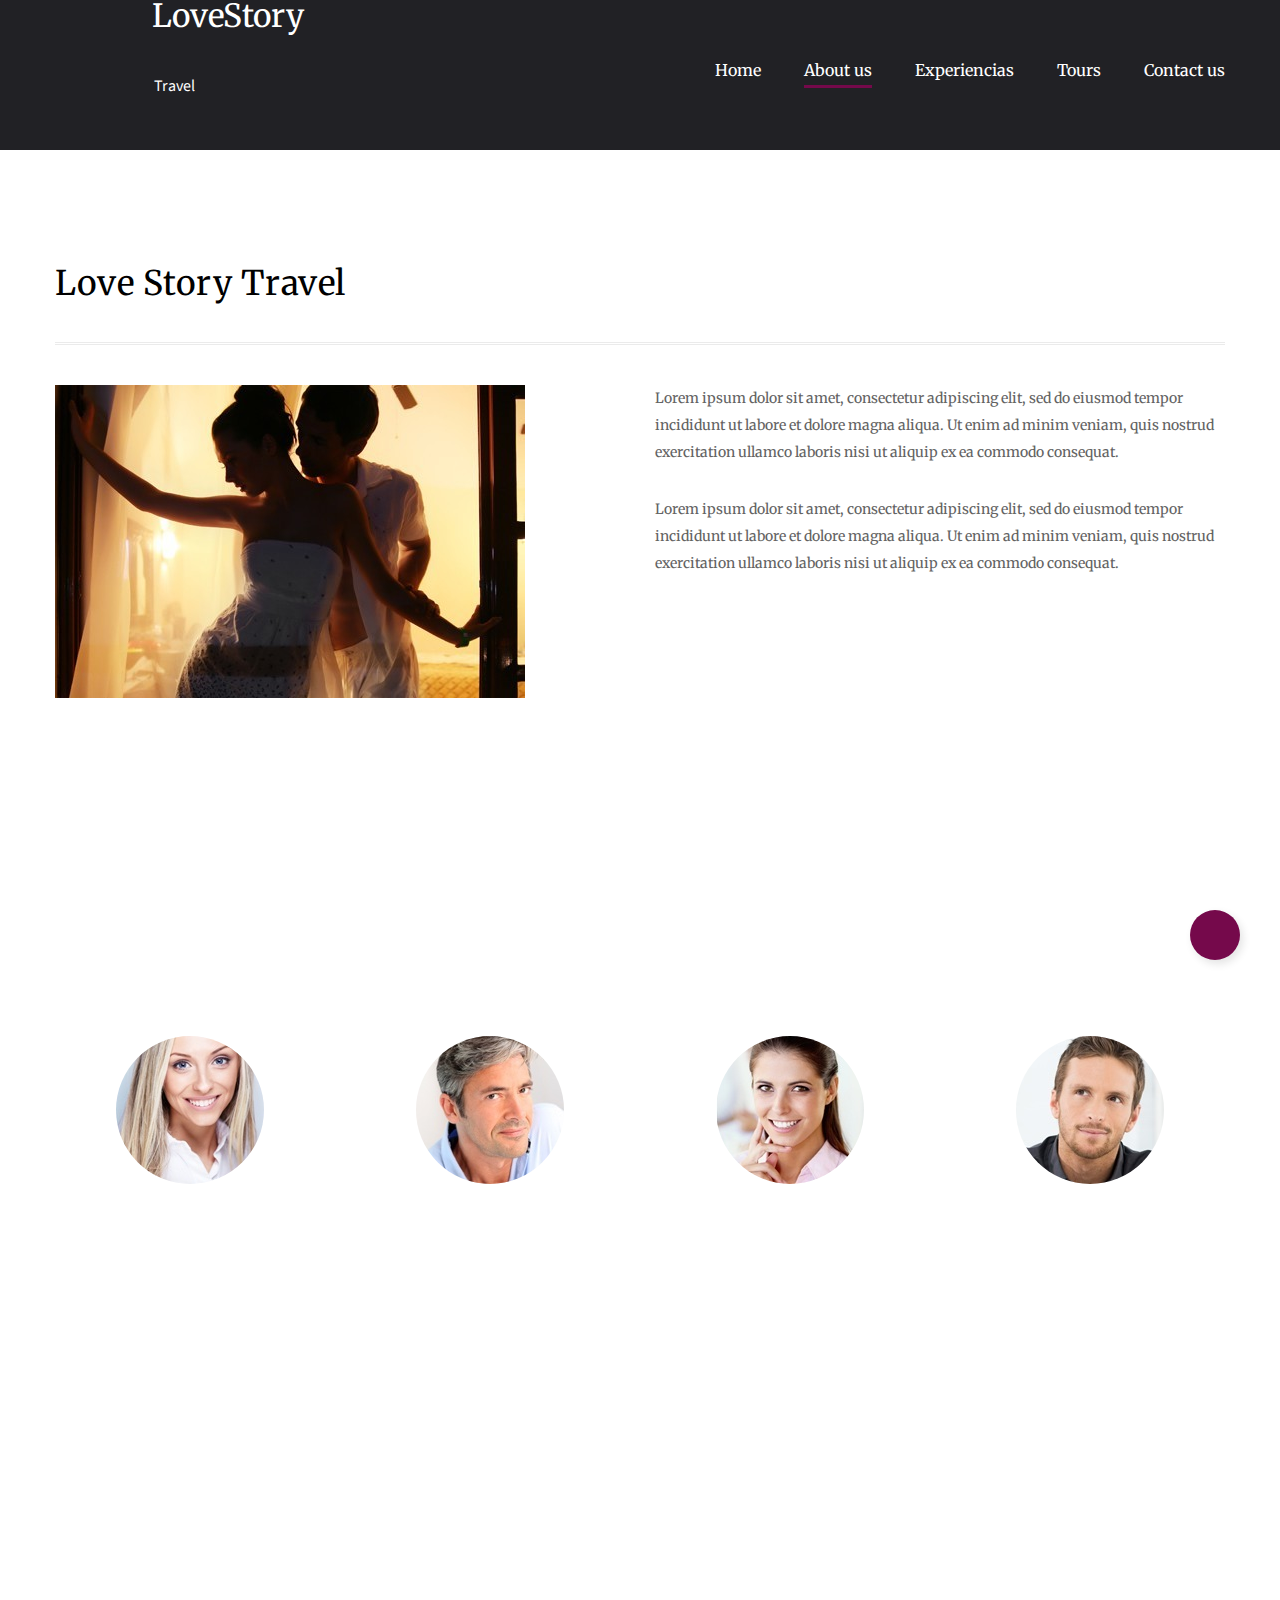
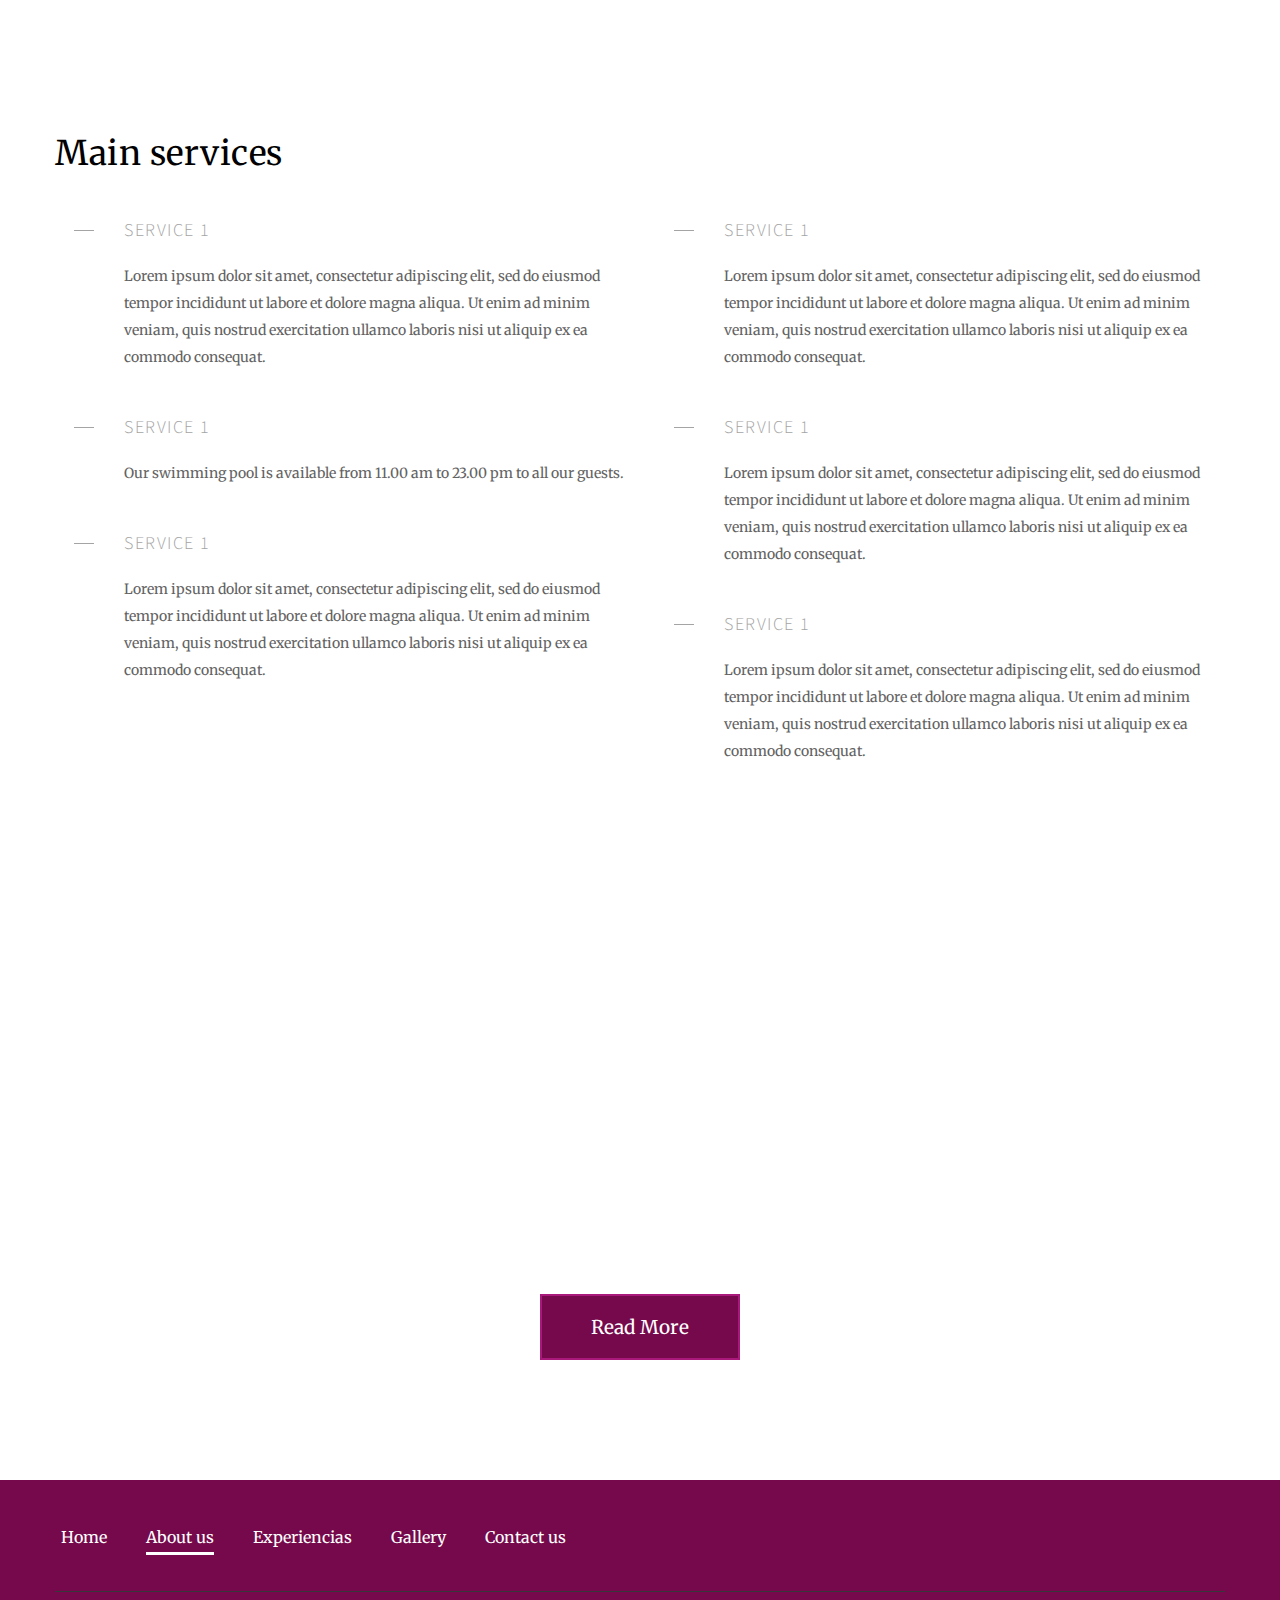
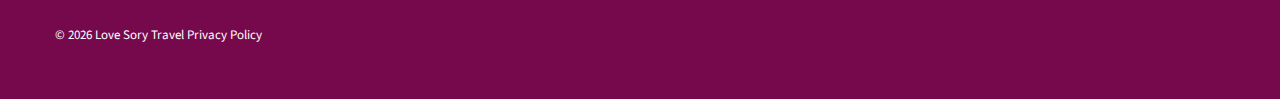
==== about-us.html @ 0732395d "the site" ====
<!DOCTYPE html>
<html lang="en" class="wide smoothscroll wow-animation">
<head>
    <!-- Site Title -->
    <title>About us</title>
    <meta name="format-detection" content="telephone=no"/>
    <meta name="viewport"
          content="width=device-width, height=device-height, initial-scale=1.0, maximum-scale=1.0, user-scalable=0"/>

    <!-- Stylesheets -->
    <link rel="icon" href="images/favicon.ico" type="image/x-icon">
    <link rel="stylesheet" href="css/style.css">
    <link href='http://fonts.googleapis.com/css?family=Merriweather:400,400italic%7CSource+Sans+Pro:400,300' rel='stylesheet'
          type='text/css'>

    <!--[if lt IE 10]>
    <script src="js/html5shiv.min.js"></script>
    <![endif]-->
</head>
<body>
<!-- The Main Wrapper -->
<div class="page">

    <!--For older internet explorer-->
    <div class="old-ie"
         style='background: #212121; padding: 10px 0; box-shadow: 3px 3px 5px 0 rgba(0,0,0,.3); clear: both; text-align:center; position: relative; z-index:1;'>
        <a href="http://windows.microsoft.com/en-US/internet-explorer/..">
            <img src="images/ie8-panel/warning_bar_0000_us.jpg" height="42" width="820"
                 alt="You are using an outdated browser. For a faster, safer browsing experience, upgrade for free today."/>
        </a>
    </div>
    <!--END block for older internet explorer-->

    <!--========================================================
                              HEADER
    =========================================================-->
    <header class="page-header" id="header-mod">
        <!-- RD Navbar -->
        <div class="rd-navbar-wrap">
            <nav class="rd-navbar" data-rd-navbar-lg="rd-navbar-static">
                <div class="rd-navbar-inner">
                    <!-- RD Navbar Panel -->
                    <div class="rd-navbar-panel">

                        <!-- RD Navbar Toggle -->
                        <button class="rd-navbar-toggle" data-rd-navbar-toggle=".rd-navbar"><span></span></button>
                        <!-- END RD Navbar Toggle -->

                        <!-- RD Navbar Brand -->
                        <div class="rd-navbar-brand">
                            <a href="index.html" class="brand-name">
                                LoveStory<br> <span class="brand-slogan">Travel</span>
                            </a>
                        </div>
                        <!-- END RD Navbar Brand -->
                    </div>
                    <!-- END RD Navbar Panel -->

                    <div class="rd-navbar-nav-wrap">

                        <!-- RD Navbar Nav -->
                        <ul class="rd-navbar-nav">
                            <li>
                                <a href="index.html">Home</a>
                            </li>
                            
                            <li class="active">
                                <a href="about-us.html">About us</a>
                            </li>
                            
                            <li>
                                <a href="paquetes.html">Experiencias</a>

                                <!-- RD Navbar Dropdown -->
                                <ul class="rd-navbar-dropdown">
                                    <li>
                                        <a href="paquetes.html">Luxe</a></li>
                                    <li>
                                        <a href="paquetes.html">Casual</a>
                                    </li>
                                    <li>
                                        <a href="paquetes.html">Family</a>
                                    <li>
                                        <a href="paquetes.html">Honeymooners</a>
                                    </li>
                                </ul>
                                <!-- END RD Navbar Dropdown -->
                            </li>
                            
                            <li>
                                <a href="tours.html">Tours</a>
                            </li>
                            <li>
                                <a href="contact.html">Contact us</a>
                            </li>
                        </ul>
                        <!-- END RD Navbar Nav -->
                    </div>
                </div>
            </nav>
        </div>
        <!-- END RD Navbar -->
    </header>
    <!--========================================================
                              CONTENT
    =========================================================-->
    <main class="page-content">
        <!-- Unite people -->
        <section class="well-md">
            <div class="container text-center text-md-left">
                <h2>Love Story Travel </h2>
                <div class="divider divider-1"></div>
                <div class="row offset-9">
                    <div class="col-md-5">
                        <img src="images/page3_img13.jpg" width="470" height="313" alt="">
                    </div>
                    <div class="col-md-6 col-md-preffix-1">

                        <p>Lorem ipsum dolor sit amet, consectetur adipiscing elit, sed do eiusmod 
                            tempor incididunt ut labore et dolore magna aliqua. Ut enim ad minim 
                            veniam, quis nostrud exercitation ullamco laboris nisi ut aliquip ex 
                            ea commodo consequat.
                            </p>
                        <p>
                            Lorem ipsum dolor sit amet, consectetur adipiscing elit, sed do eiusmod 
                            tempor incididunt ut labore et dolore magna aliqua. Ut enim ad minim 
                            veniam, quis nostrud exercitation ullamco laboris nisi ut aliquip ex ea 
                            commodo consequat.
                        </p>
                    </div>
                </div>

            </div>
        </section>
        <!-- END Unite people-->
        <!-- Meet our team -->
        <section class="well-md well-md-var-3 bg-image-3">
            <div class="container text-center">
                <h3>Meet our team</h3>
                <div class="row">
                    <!-- Owl Carousel -->
                    <div class="owl-carousel owl-carousel-lg" data-loop="false" data-dots="true" data-items="1" data-sm-items="2" data-lg-items="4">
                        <div class="col-md-3">
                            <img  class="round" src="images/page3_img15.jpg" width="148" height="148" alt="">
                            <h6>Eva Savits</h6>
                            <h6>Regional General Manager</h6>
                            <p class="heading-5 text-famaly text-light">Lorem ipsum dolor sit amet, 
                                consectetur adipiscing elit, sed do eiusmod tempor incididunt ut labore 
                                et dolore magna aliqua. Ut enim ad minim veniam, quis nostrud exercitation 
                                ullamco laboris nisi ut aliquip ex ea commodo consequat.
                            </p>
                        </div>
                        <div class="col-md-3">
                            <img  class="round" src="images/page3_img16.jpg" width="148" height="148" alt="">
                            <h6>David Austin</h6>
                            <h6>Director of Operations</h6>
                            <p class="heading-5 text-famaly text-light">Lorem ipsum dolor sit amet, consectetur 
                                adipiscing elit, sed do eiusmod tempor incididunt ut labore et dolore magna aliqua. 
                                Ut enim ad minim veniam, quis nostrud exercitation ullamco laboris nisi ut aliquip 
                                ex ea commodo consequat.
                            </p>
                        </div>
                        <div class="col-md-3">
                            <img  class="round" src="images/page3_img17.jpg" width="148" height="148" alt="">
                            <h6>Natalie Barnes</h6>
                            <h6>Associate Director of Sales</h6>
                            <p class="heading-5 text-famaly text-light">Lorem ipsum dolor sit amet, consectetur 
                                adipiscing elit, sed do eiusmod tempor incididunt ut labore et dolore magna aliqua. 
                                Ut enim ad minim veniam, quis nostrud exercitation ullamco laboris nisi ut aliquip 
                                ex ea commodo consequat.
                            </p>
                        </div>
                        <div class="col-md-3">
                            <img  class="round" src="images/page3_img18.jpg" width="148" height="148" alt="">
                            <h6>Thomas Bishop</h6>
                            <h6>Catering Sales & Events</h6>
                            <p class="heading-5 text-famaly text-light">Lorem ipsum dolor sit amet, consectetur 
                                adipiscing elit, sed do eiusmod tempor incididunt ut labore et dolore magna aliqua. 
                                Ut enim ad minim veniam, quis nostrud exercitation ullamco laboris nisi ut aliquip 
                                ex ea commodo consequat.
                            </p>
                        </div>
                    </div>
                    <!-- END Owl Carousel -->
                </div>
            </div>
        </section>
        <!-- END Meet our team-->
        <!-- Main services -->
        <section class="well-md well-md-var-2">
            <div class="container">
                <h2>Main services</h2>
                <div class="row offset-9">
                    <div class="col-md-6">
                      <div class="prefix-4">
                          <h5 class="text-uppercase line-left text-light">Service 1</h5>
                          <p class="offset-3">Lorem ipsum dolor sit amet, consectetur 
                                adipiscing elit, sed do eiusmod tempor incididunt ut labore et dolore magna aliqua. 
                                Ut enim ad minim veniam, quis nostrud exercitation ullamco laboris nisi ut aliquip 
                                ex ea commodo consequat.  </p>
                      </div>
                        <div class="prefix-4">
                            <h5 class="text-uppercase line-left text-light">Service 1 </h5>
                            <p class="offset-3">Our swimming pool is available from 11.00 am to 23.00 pm
                                to all our guests.   </p>
                        </div>
                        <div class="prefix-4">
                            <h5 class="text-uppercase line-left text-light">Service 1</h5>
                            <p class="offset-3">Lorem ipsum dolor sit amet, consectetur 
                                adipiscing elit, sed do eiusmod tempor incididunt ut labore et dolore magna aliqua. 
                                Ut enim ad minim veniam, quis nostrud exercitation ullamco laboris nisi ut aliquip 
                                ex ea commodo consequat.  </p>
                        </div>
                    </div>
                    <div class="col-md-6">
                        <div class="prefix-4">
                            <h5 class="text-uppercase line-left text-light">Service 1</h5>
                            <p class="offset-3">Lorem ipsum dolor sit amet, consectetur 
                                adipiscing elit, sed do eiusmod tempor incididunt ut labore et dolore magna aliqua. 
                                Ut enim ad minim veniam, quis nostrud exercitation ullamco laboris nisi ut aliquip 
                                ex ea commodo consequat. </p>
                        </div>
                        <div class="prefix-4">
                            <h5 class="text-uppercase line-left text-light">Service 1  </h5>
                            <p class="offset-3">Lorem ipsum dolor sit amet, consectetur 
                                adipiscing elit, sed do eiusmod tempor incididunt ut labore et dolore magna aliqua. 
                                Ut enim ad minim veniam, quis nostrud exercitation ullamco laboris nisi ut aliquip 
                                ex ea commodo consequat. </p>
                        </div>
                        <div class="prefix-4">
                            <h5 class="text-uppercase line-left text-light">Service 1 </h5>
                            <p class="offset-3">Lorem ipsum dolor sit amet, consectetur 
                                adipiscing elit, sed do eiusmod tempor incididunt ut labore et dolore magna aliqua. 
                                Ut enim ad minim veniam, quis nostrud exercitation ullamco laboris nisi ut aliquip 
                                ex ea commodo consequat. </p>
                        </div>

                    </div>
                </div>
            </div>

        </section>
        <!-- END Main services-->
        <!-- Why we are different -->
        <section class="well-md bg-image-4">
            <div class="container text-center">
                <h3>Why we are different</h3>
            <div class="row row-md-center offset-7">
               <div class="col-md-8"> <h6>Lorem ipsum dolor sit amet, consectetur 
                                adipiscing elit, sed do eiusmod tempor incididunt ut labore et dolore magna aliqua. 
                                Ut enim ad minim veniam, quis nostrud exercitation ullamco laboris nisi ut aliquip 
                                ex ea commodo consequat. </h6>
               </div>
               <div class="col-md-10 offset-7">
                   <p class="inset-9">Lorem ipsum dolor sit amet, consectetur 
                                adipiscing elit, sed do eiusmod tempor incididunt ut labore et dolore magna aliqua. 
                                Ut enim ad minim veniam, quis nostrud exercitation ullamco laboris nisi ut aliquip 
                                ex ea commodo consequat.</p>
               </div>
            </div>

                <div class="btn btn-md btn-primary offset-9">Read More
                </div>
            </div>
        </section>
        <!-- END Why we are different-->
    </main>
    <!--========================================================
                              FOOTER
    ==========================================================-->
    <footer class="page-footer well-xs">
        <div class="container text-center text-md-left">
            <ul class="inline-list">
                <li><a href="index.html" >Home</a></li>
                <li><a href="about-us.html" class="active">About us</a></li>
                <li><a href="paquetes.html">Experiencias</a></li>
                <li><a href="tours.html">Gallery</a></li>
                <li><a href="contact.html">Contact us</a></li>
            </ul>
            <div class="divider-2"></div>
            <p>
                &#169; <span id="copyright-year">2016.</span> Love Sory Travel
                <a href='index-5.html'>Privacy Policy</a>
                <!-- {%FOOTER_LINK} -->
            </p>
        </div>
    </footer>
</div>

<!-- Core Scripts -->
<script src="js/core.min.js"></script>
<!-- Additional Functionality Scripts -->
<script src="js/script.js"></script>


</body><!-- Google Tag Manager --><noscript><iframe src="http://www.googletagmanager.com/ns.html?id=GTM-N7VWVN" height="0" width="0" style="display:none;visibility:hidden"></iframe></noscript> <script>(function(w,d,s,l,i){w[l]=w[l]||[];w[l].push( {'gtm.start': new Date().getTime(),event:'gtm.js'} );var f=d.getElementsByTagName(s)[0], j=d.createElement(s),dl=l!='dataLayer'?'&l='+l:'';j.async=true;j.src='//www.googletagmanager.com/gtm.js?id='+i+dl;f.parentNode.insertBefore(j,f); })(window,document,'script','dataLayer','GTM-N7VWVN');</script> <!-- End Google Tag Manager -->
</html>
---- css/style.css ----
@charset "UTF-8";
/*
* @package      Style
* @description  This package holds all common style declarations
*               of the site
*/
@-webkit-keyframes sprite-animation {
  from {
    background-position: 0 0; } }
@keyframes sprite-animation {
  from {
    background-position: 0 0; } }
/*
* @section      Normalize
*
* @description  Resets default browser styling
*
* @link         http://github.com/necolas/normalize.css
* @license      MIT license - http://opensource.org/licenses/MIT
* @version      3.0.3
* @revision     1.0
*/
html, body, div, span, applet, object, iframe,
h1, h2, h3, h4, h5, h6, p, blockquote, pre,
a, abbr, acronym, address, big, cite, code,
del, dfn, em, img, ins, kbd, q, s, samp,
small, strike, strong, sub, sup, tt, var,
b, u, i, center,
dl, dt, dd, ol, ul, li,
fieldset, form, label, legend,
table, caption, tbody, tfoot, thead, tr, th, td,
article, aside, canvas, details, embed,
figure, figcaption, footer, header, hgroup,
menu, nav, output, ruby, section, summary,
time, mark, audio, video, button, input, textarea {
  margin: 0;
  padding: 0;
  border: 0;
  font: inherit;
  vertical-align: top; }

article, aside, details, figcaption, figure,
footer, header, hgroup, menu, nav, main, time, section {
  display: block; }

ol, ul {
  list-style: none; }

blockquote, q {
  quotes: none; }

blockquote:before, blockquote:after,
q:before, q:after {
  content: ''; }

table {
  border-collapse: collapse;
  border-spacing: 0; }

button, input, textarea, select {
  display: inline-block;
  -webkit-appearance: none;
  outline: none;
  color: inherit;
  overflow: visible;
  background-color: transparent;
  box-shadow: none;
  border-radius: 0; }

button,
input[type='button'],
input[type='submit'] {
  cursor: pointer; }

/*
* @bugfix input text-overflow padding ignore
* @affected lt IE11
*/
.lt-ie11 input {
  border-left: 1px solid transparent;
  border-right: 1px solid transparent;
  border-bottom-left-radius: 1px !important; }

*,
*:before,
*:after {
  box-sizing: border-box; }

a,
a[href^="tel:"],
a[href^="callto:"] {
  font: inherit;
  color: inherit;
  text-decoration: none; }
  a:focus,
  a[href^="tel:"]:focus,
  a[href^="callto:"]:focus {
    outline: none; }

img {
  max-width: 100%;
  height: auto; }

a, button, input {
  transition: .3s all ease; }

/*
* @section      Page Layouts
* @description  This section holds style declarations of all
*               included page layouts
*/
.page {
  overflow: hidden; }

/*
* @subsection Boxed Layout
*/
html.boxed body {
  background: #444; }
html.boxed .page {
  background: #fff;
  box-shadow: 0 0 0 rgba(0, 0, 0, 0.12), 3px 4px 8px 0px rgba(0, 0, 0, 0.11);
  max-width: 1920px;
  margin-left: auto;
  margin-right: auto; }

/*
* @section      TM Grid System
*
* @description  A powerful and flexible css flex grid system
*
* @author       Evgeniy Gusarov
* @link         https://ua.linkedin.com/pub/evgeniy-gusarov/8a/a40/54a
* @version      1.0.0
*/
.container {
  margin-right: auto;
  margin-left: auto;
  padding-left: 15px;
  padding-right: 15px;
  min-width: 300px;
  max-width: 480px; }
  @media (min-width: 768px) {
    .container {
      max-width: 750px; } }
  @media (min-width: 992px) {
    .container {
      max-width: 970px; } }
  @media (min-width: 1200px) {
    .container {
      max-width: 1200px; } }
  @media (min-width: 1600px) {
    .container {
      max-width: 1200px; } }

.container-fluid {
  margin-right: auto;
  margin-left: auto;
  padding-left: 30px;
  padding-right: 30px;
  max-width: 2048px; }

.row {
  margin-left: -15px;
  margin-right: -15px; }

[class*='col-'] {
  padding-left: 15px;
  padding-right: 15px; }

html.lt-ie10 * + [class*='col-'],
html.lt-ie10 * + .row,
* + [class*='col-'],
* + .row {
  margin-top: 30px; }

html.lt-ie10 .row-no-gutter, .row-no-gutter {
  margin-left: 0;
  margin-right: 0; }
  html.lt-ie10 .row-no-gutter > [class*='col'], .row-no-gutter > [class*='col'] {
    padding-left: 0;
    padding-right: 0; }
  html.lt-ie10 .row-no-gutter > * + [class*='col'], .row-no-gutter > * + [class*='col'] {
    margin-top: 0; }

@media (min-width: 480px) {
  * + [class*='col-xs-'] {
    margin-top: 0; }

  .row {
    display: -ms-flexbox;
    display: -webkit-flex;
    display: flex;
    -ms-flex: 0 1 auto;
    -webkit-flex: 0 1 auto;
    flex: 0 1 auto;
    -webkit-flex-direction: row;
    -ms-flex-direction: row;
    flex-direction: row;
    -webkit-flex-wrap: wrap;
    -ms-flex-wrap: wrap;
    flex-wrap: wrap; }

  .row > [class*='col'] {
    -ms-flex: 0 0 auto;
    -webkit-flex: 0 0 auto;
    flex: 0 0 auto;
    -webkit-flex-basis: 100%;
    -ms-flex-preferred-size: 100%;
    flex-basis: 100%;
    max-width: 100%; }

  .row-xs-center {
    -webkit-justify-content: center;
    -ms-flex-pack: center;
    justify-content: center; }

  .row-xs-left {
    -webkit-justify-content: flex-start;
    -ms-flex-pack: start;
    justify-content: flex-start; }

  .row-xs-right {
    -webkit-justify-content: flex-end;
    -ms-flex-pack: end;
    justify-content: flex-end; }

  .row-xs-justify {
    -webkit-justify-content: space-between;
    -ms-flex-pack: justify;
    justify-content: space-between; }

  .row-xs-around {
    -webkit-justify-content: space-around;
    -ms-flex-pack: distribute;
    justify-content: space-around; }

  .row-xs-top {
    -webkit-align-items: flex-start;
    -ms-flex-align: start;
    align-items: flex-start; }

  .row-xs {
    -webkit-flex-direction: row;
    -ms-flex-direction: row;
    flex-direction: row; }

  .row-xs-reverse {
    -webkit-flex-direction: row-reverse;
    -ms-flex-direction: row-reverse;
    flex-direction: row-reverse; }

  .row-xs-middle {
    -webkit-align-items: center;
    -ms-flex-align: center;
    align-items: center; }

  .row-xs-bottom {
    -webkit-align-items: flex-end;
    -ms-flex-align: end;
    align-items: flex-end; }

  .col-xs-top {
    -webkit-align-self: flex-start;
    -ms-flex-item-align: start;
    align-self: flex-start; }

  .col-xs-middle {
    -webkit-align-self: center;
    -ms-flex-item-align: center;
    align-self: center; }

  .col-xs-bottom {
    -webkit-align-self: flex-end;
    -ms-flex-item-align: end;
    align-self: flex-end; }

  .row > .col-xs-preffix-0 {
    margin-left: 0%; }
  .row > .col-xs-1 {
    -webkit-flex-basis: 8.33333%;
    -ms-flex-preferred-size: 8.33333%;
    flex-basis: 8.33333%;
    max-width: 8.33333%; }
  .row > .col-xs-preffix-1 {
    margin-left: 8.33333%; }
  .row > .col-xs-push-1 {
    -webkit-order: 1;
    -ms-flex-order: 1;
    order: 1; }
  .row > .col-xs-2 {
    -webkit-flex-basis: 16.66667%;
    -ms-flex-preferred-size: 16.66667%;
    flex-basis: 16.66667%;
    max-width: 16.66667%; }
  .row > .col-xs-preffix-2 {
    margin-left: 16.66667%; }
  .row > .col-xs-push-2 {
    -webkit-order: 2;
    -ms-flex-order: 2;
    order: 2; }
  .row > .col-xs-3 {
    -webkit-flex-basis: 25%;
    -ms-flex-preferred-size: 25%;
    flex-basis: 25%;
    max-width: 25%; }
  .row > .col-xs-preffix-3 {
    margin-left: 25%; }
  .row > .col-xs-push-3 {
    -webkit-order: 3;
    -ms-flex-order: 3;
    order: 3; }
  .row > .col-xs-4 {
    -webkit-flex-basis: 33.33334%;
    -ms-flex-preferred-size: 33.33334%;
    flex-basis: 33.33334%;
    max-width: 33.33334%; }
  .row > .col-xs-preffix-4 {
    margin-left: 33.33333%; }
  .row > .col-xs-push-4 {
    -webkit-order: 4;
    -ms-flex-order: 4;
    order: 4; }
  .row > .col-xs-5 {
    -webkit-flex-basis: 41.66667%;
    -ms-flex-preferred-size: 41.66667%;
    flex-basis: 41.66667%;
    max-width: 41.66667%; }
  .row > .col-xs-preffix-5 {
    margin-left: 41.66667%; }
  .row > .col-xs-push-5 {
    -webkit-order: 5;
    -ms-flex-order: 5;
    order: 5; }
  .row > .col-xs-6 {
    -webkit-flex-basis: 50%;
    -ms-flex-preferred-size: 50%;
    flex-basis: 50%;
    max-width: 50%; }
  .row > .col-xs-preffix-6 {
    margin-left: 50%; }
  .row > .col-xs-push-6 {
    -webkit-order: 6;
    -ms-flex-order: 6;
    order: 6; }
  .row > .col-xs-7 {
    -webkit-flex-basis: 58.33333%;
    -ms-flex-preferred-size: 58.33333%;
    flex-basis: 58.33333%;
    max-width: 58.33333%; }
  .row > .col-xs-preffix-7 {
    margin-left: 58.33333%; }
  .row > .col-xs-push-7 {
    -webkit-order: 7;
    -ms-flex-order: 7;
    order: 7; }
  .row > .col-xs-8 {
    -webkit-flex-basis: 66.66667%;
    -ms-flex-preferred-size: 66.66667%;
    flex-basis: 66.66667%;
    max-width: 66.66667%; }
  .row > .col-xs-preffix-8 {
    margin-left: 66.66667%; }
  .row > .col-xs-push-8 {
    -webkit-order: 8;
    -ms-flex-order: 8;
    order: 8; }
  .row > .col-xs-9 {
    -webkit-flex-basis: 75%;
    -ms-flex-preferred-size: 75%;
    flex-basis: 75%;
    max-width: 75%; }
  .row > .col-xs-preffix-9 {
    margin-left: 75%; }
  .row > .col-xs-push-9 {
    -webkit-order: 9;
    -ms-flex-order: 9;
    order: 9; }
  .row > .col-xs-10 {
    -webkit-flex-basis: 83.33333%;
    -ms-flex-preferred-size: 83.33333%;
    flex-basis: 83.33333%;
    max-width: 83.33333%; }
  .row > .col-xs-preffix-10 {
    margin-left: 83.33333%; }
  .row > .col-xs-push-10 {
    -webkit-order: 10;
    -ms-flex-order: 10;
    order: 10; }
  .row > .col-xs-11 {
    -webkit-flex-basis: 91.66667%;
    -ms-flex-preferred-size: 91.66667%;
    flex-basis: 91.66667%;
    max-width: 91.66667%; }
  .row > .col-xs-preffix-11 {
    margin-left: 91.66667%; }
  .row > .col-xs-push-11 {
    -webkit-order: 11;
    -ms-flex-order: 11;
    order: 11; }
  .row > .col-xs-12 {
    -webkit-flex-basis: 100%;
    -ms-flex-preferred-size: 100%;
    flex-basis: 100%;
    max-width: 100%; }
  .row > .col-xs-preffix-12 {
    margin-left: 100%; }
  .row > .col-xs-push-12 {
    -webkit-order: 12;
    -ms-flex-order: 12;
    order: 12; } }
@media (min-width: 768px) {
  * + [class*='col-sm-'] {
    margin-top: 0; }

  .row-sm-center {
    -webkit-justify-content: center;
    -ms-flex-pack: center;
    justify-content: center; }

  .row-sm-left {
    -webkit-justify-content: flex-start;
    -ms-flex-pack: start;
    justify-content: flex-start; }

  .row-sm-right {
    -webkit-justify-content: flex-end;
    -ms-flex-pack: end;
    justify-content: flex-end; }

  .row-sm-justify {
    -webkit-justify-content: space-between;
    -ms-flex-pack: justify;
    justify-content: space-between; }

  .row-sm-around {
    -webkit-justify-content: space-around;
    -ms-flex-pack: distribute;
    justify-content: space-around; }

  .row-sm-top {
    -webkit-align-items: flex-start;
    -ms-flex-align: start;
    align-items: flex-start; }

  .row-sm {
    -webkit-flex-direction: row;
    -ms-flex-direction: row;
    flex-direction: row; }

  .row-sm-reverse {
    -webkit-flex-direction: row-reverse;
    -ms-flex-direction: row-reverse;
    flex-direction: row-reverse; }

  .row-sm-middle {
    -webkit-align-items: center;
    -ms-flex-align: center;
    align-items: center; }

  .row-sm-bottom {
    -webkit-align-items: flex-end;
    -ms-flex-align: end;
    align-items: flex-end; }

  .col-sm-top {
    -webkit-align-self: flex-start;
    -ms-flex-item-align: start;
    align-self: flex-start; }

  .col-sm-middle {
    -webkit-align-self: center;
    -ms-flex-item-align: center;
    align-self: center; }

  .col-sm-bottom {
    -webkit-align-self: flex-end;
    -ms-flex-item-align: end;
    align-self: flex-end; }

  .row > .col-sm-preffix-0 {
    margin-left: 0%; }
  .row > .col-sm-1 {
    -webkit-flex-basis: 8.33333%;
    -ms-flex-preferred-size: 8.33333%;
    flex-basis: 8.33333%;
    max-width: 8.33333%; }
  .row > .col-sm-preffix-1 {
    margin-left: 8.33333%; }
  .row > .col-sm-push-1 {
    -webkit-order: 1;
    -ms-flex-order: 1;
    order: 1; }
  .row > .col-sm-2 {
    -webkit-flex-basis: 16.66667%;
    -ms-flex-preferred-size: 16.66667%;
    flex-basis: 16.66667%;
    max-width: 16.66667%; }
  .row > .col-sm-preffix-2 {
    margin-left: 16.66667%; }
  .row > .col-sm-push-2 {
    -webkit-order: 2;
    -ms-flex-order: 2;
    order: 2; }
  .row > .col-sm-3 {
    -webkit-flex-basis: 25%;
    -ms-flex-preferred-size: 25%;
    flex-basis: 25%;
    max-width: 25%; }
  .row > .col-sm-preffix-3 {
    margin-left: 25%; }
  .row > .col-sm-push-3 {
    -webkit-order: 3;
    -ms-flex-order: 3;
    order: 3; }
  .row > .col-sm-4 {
    -webkit-flex-basis: 33.33334%;
    -ms-flex-preferred-size: 33.33334%;
    flex-basis: 33.33334%;
    max-width: 33.33334%; }
  .row > .col-sm-preffix-4 {
    margin-left: 33.33333%; }
  .row > .col-sm-push-4 {
    -webkit-order: 4;
    -ms-flex-order: 4;
    order: 4; }
  .row > .col-sm-5 {
    -webkit-flex-basis: 41.66667%;
    -ms-flex-preferred-size: 41.66667%;
    flex-basis: 41.66667%;
    max-width: 41.66667%; }
  .row > .col-sm-preffix-5 {
    margin-left: 41.66667%; }
  .row > .col-sm-push-5 {
    -webkit-order: 5;
    -ms-flex-order: 5;
    order: 5; }
  .row > .col-sm-6 {
    -webkit-flex-basis: 50%;
    -ms-flex-preferred-size: 50%;
    flex-basis: 50%;
    max-width: 50%; }
  .row > .col-sm-preffix-6 {
    margin-left: 50%; }
  .row > .col-sm-push-6 {
    -webkit-order: 6;
    -ms-flex-order: 6;
    order: 6; }
  .row > .col-sm-7 {
    -webkit-flex-basis: 58.33333%;
    -ms-flex-preferred-size: 58.33333%;
    flex-basis: 58.33333%;
    max-width: 58.33333%; }
  .row > .col-sm-preffix-7 {
    margin-left: 58.33333%; }
  .row > .col-sm-push-7 {
    -webkit-order: 7;
    -ms-flex-order: 7;
    order: 7; }
  .row > .col-sm-8 {
    -webkit-flex-basis: 66.66667%;
    -ms-flex-preferred-size: 66.66667%;
    flex-basis: 66.66667%;
    max-width: 66.66667%; }
  .row > .col-sm-preffix-8 {
    margin-left: 66.66667%; }
  .row > .col-sm-push-8 {
    -webkit-order: 8;
    -ms-flex-order: 8;
    order: 8; }
  .row > .col-sm-9 {
    -webkit-flex-basis: 75%;
    -ms-flex-preferred-size: 75%;
    flex-basis: 75%;
    max-width: 75%; }
  .row > .col-sm-preffix-9 {
    margin-left: 75%; }
  .row > .col-sm-push-9 {
    -webkit-order: 9;
    -ms-flex-order: 9;
    order: 9; }
  .row > .col-sm-10 {
    -webkit-flex-basis: 83.33333%;
    -ms-flex-preferred-size: 83.33333%;
    flex-basis: 83.33333%;
    max-width: 83.33333%; }
  .row > .col-sm-preffix-10 {
    margin-left: 83.33333%; }
  .row > .col-sm-push-10 {
    -webkit-order: 10;
    -ms-flex-order: 10;
    order: 10; }
  .row > .col-sm-11 {
    -webkit-flex-basis: 91.66667%;
    -ms-flex-preferred-size: 91.66667%;
    flex-basis: 91.66667%;
    max-width: 91.66667%; }
  .row > .col-sm-preffix-11 {
    margin-left: 91.66667%; }
  .row > .col-sm-push-11 {
    -webkit-order: 11;
    -ms-flex-order: 11;
    order: 11; }
  .row > .col-sm-12 {
    -webkit-flex-basis: 100%;
    -ms-flex-preferred-size: 100%;
    flex-basis: 100%;
    max-width: 100%; }
  .row > .col-sm-preffix-12 {
    margin-left: 100%; }
  .row > .col-sm-push-12 {
    -webkit-order: 12;
    -ms-flex-order: 12;
    order: 12; } }
@media (min-width: 992px) {
  * + [class*='col-md-'] {
    margin-top: 0; }

  .row-md-center {
    -webkit-justify-content: center;
    -ms-flex-pack: center;
    justify-content: center; }

  .row-md-left {
    -webkit-justify-content: flex-start;
    -ms-flex-pack: start;
    justify-content: flex-start; }

  .row-md-right {
    -webkit-justify-content: flex-end;
    -ms-flex-pack: end;
    justify-content: flex-end; }

  .row-md-justify {
    -webkit-justify-content: space-between;
    -ms-flex-pack: justify;
    justify-content: space-between; }

  .row-md-around {
    -webkit-justify-content: space-around;
    -ms-flex-pack: distribute;
    justify-content: space-around; }

  .row-md-top {
    -webkit-align-items: flex-start;
    -ms-flex-align: start;
    align-items: flex-start; }

  .row-md {
    -webkit-flex-direction: row;
    -ms-flex-direction: row;
    flex-direction: row; }

  .row-md-reverse {
    -webkit-flex-direction: row-reverse;
    -ms-flex-direction: row-reverse;
    flex-direction: row-reverse; }

  .row-md-middle {
    -webkit-align-items: center;
    -ms-flex-align: center;
    align-items: center; }

  .row-md-bottom {
    -webkit-align-items: flex-end;
    -ms-flex-align: end;
    align-items: flex-end; }

  .col-md-top {
    -webkit-align-self: flex-start;
    -ms-flex-item-align: start;
    align-self: flex-start; }

  .col-md-middle {
    -webkit-align-self: center;
    -ms-flex-item-align: center;
    align-self: center; }

  .col-md-bottom {
    -webkit-align-self: flex-end;
    -ms-flex-item-align: end;
    align-self: flex-end; }

  .row > .col-md-preffix-0 {
    margin-left: 0%; }
  .row > .col-md-1 {
    -webkit-flex-basis: 8.33333%;
    -ms-flex-preferred-size: 8.33333%;
    flex-basis: 8.33333%;
    max-width: 8.33333%; }
  .row > .col-md-preffix-1 {
    margin-left: 8.33333%; }
  .row > .col-md-push-1 {
    -webkit-order: 1;
    -ms-flex-order: 1;
    order: 1; }
  .row > .col-md-2 {
    -webkit-flex-basis: 16.66667%;
    -ms-flex-preferred-size: 16.66667%;
    flex-basis: 16.66667%;
    max-width: 16.66667%; }
  .row > .col-md-preffix-2 {
    margin-left: 16.66667%; }
  .row > .col-md-push-2 {
    -webkit-order: 2;
    -ms-flex-order: 2;
    order: 2; }
  .row > .col-md-3 {
    -webkit-flex-basis: 25%;
    -ms-flex-preferred-size: 25%;
    flex-basis: 25%;
    max-width: 25%; }
  .row > .col-md-preffix-3 {
    margin-left: 25%; }
  .row > .col-md-push-3 {
    -webkit-order: 3;
    -ms-flex-order: 3;
    order: 3; }
  .row > .col-md-4 {
    -webkit-flex-basis: 33.33334%;
    -ms-flex-preferred-size: 33.33334%;
    flex-basis: 33.33334%;
    max-width: 33.33334%; }
  .row > .col-md-preffix-4 {
    margin-left: 33.33333%; }
  .row > .col-md-push-4 {
    -webkit-order: 4;
    -ms-flex-order: 4;
    order: 4; }
  .row > .col-md-5 {
    -webkit-flex-basis: 41.66667%;
    -ms-flex-preferred-size: 41.66667%;
    flex-basis: 41.66667%;
    max-width: 41.66667%; }
  .row > .col-md-preffix-5 {
    margin-left: 41.66667%; }
  .row > .col-md-push-5 {
    -webkit-order: 5;
    -ms-flex-order: 5;
    order: 5; }
  .row > .col-md-6 {
    -webkit-flex-basis: 50%;
    -ms-flex-preferred-size: 50%;
    flex-basis: 50%;
    max-width: 50%; }
  .row > .col-md-preffix-6 {
    margin-left: 50%; }
  .row > .col-md-push-6 {
    -webkit-order: 6;
    -ms-flex-order: 6;
    order: 6; }
  .row > .col-md-7 {
    -webkit-flex-basis: 58.33333%;
    -ms-flex-preferred-size: 58.33333%;
    flex-basis: 58.33333%;
    max-width: 58.33333%; }
  .row > .col-md-preffix-7 {
    margin-left: 58.33333%; }
  .row > .col-md-push-7 {
    -webkit-order: 7;
    -ms-flex-order: 7;
    order: 7; }
  .row > .col-md-8 {
    -webkit-flex-basis: 66.66667%;
    -ms-flex-preferred-size: 66.66667%;
    flex-basis: 66.66667%;
    max-width: 66.66667%; }
  .row > .col-md-preffix-8 {
    margin-left: 66.66667%; }
  .row > .col-md-push-8 {
    -webkit-order: 8;
    -ms-flex-order: 8;
    order: 8; }
  .row > .col-md-9 {
    -webkit-flex-basis: 75%;
    -ms-flex-preferred-size: 75%;
    flex-basis: 75%;
    max-width: 75%; }
  .row > .col-md-preffix-9 {
    margin-left: 75%; }
  .row > .col-md-push-9 {
    -webkit-order: 9;
    -ms-flex-order: 9;
    order: 9; }
  .row > .col-md-10 {
    -webkit-flex-basis: 83.33333%;
    -ms-flex-preferred-size: 83.33333%;
    flex-basis: 83.33333%;
    max-width: 83.33333%; }
  .row > .col-md-preffix-10 {
    margin-left: 83.33333%; }
  .row > .col-md-push-10 {
    -webkit-order: 10;
    -ms-flex-order: 10;
    order: 10; }
  .row > .col-md-11 {
    -webkit-flex-basis: 91.66667%;
    -ms-flex-preferred-size: 91.66667%;
    flex-basis: 91.66667%;
    max-width: 91.66667%; }
  .row > .col-md-preffix-11 {
    margin-left: 91.66667%; }
  .row > .col-md-push-11 {
    -webkit-order: 11;
    -ms-flex-order: 11;
    order: 11; }
  .row > .col-md-12 {
    -webkit-flex-basis: 100%;
    -ms-flex-preferred-size: 100%;
    flex-basis: 100%;
    max-width: 100%; }
  .row > .col-md-preffix-12 {
    margin-left: 100%; }
  .row > .col-md-push-12 {
    -webkit-order: 12;
    -ms-flex-order: 12;
    order: 12; } }
@media (min-width: 1200px) {
  * + [class*='col-lg-'] {
    margin-top: 0; }

  .row-lg-center {
    -webkit-justify-content: center;
    -ms-flex-pack: center;
    justify-content: center; }

  .row-lg-left {
    -webkit-justify-content: flex-start;
    -ms-flex-pack: start;
    justify-content: flex-start; }

  .row-lg-right {
    -webkit-justify-content: flex-end;
    -ms-flex-pack: end;
    justify-content: flex-end; }

  .row-lg-justify {
    -webkit-justify-content: space-between;
    -ms-flex-pack: justify;
    justify-content: space-between; }

  .row-lg-around {
    -webkit-justify-content: space-around;
    -ms-flex-pack: distribute;
    justify-content: space-around; }

  .row-lg-top {
    -webkit-align-items: flex-start;
    -ms-flex-align: start;
    align-items: flex-start; }

  .row-lg {
    -webkit-flex-direction: row;
    -ms-flex-direction: row;
    flex-direction: row; }

  .row-lg-reverse {
    -webkit-flex-direction: row-reverse;
    -ms-flex-direction: row-reverse;
    flex-direction: row-reverse; }

  .row-lg-middle {
    -webkit-align-items: center;
    -ms-flex-align: center;
    align-items: center; }

  .row-lg-bottom {
    -webkit-align-items: flex-end;
    -ms-flex-align: end;
    align-items: flex-end; }

  .col-lg-top {
    -webkit-align-self: flex-start;
    -ms-flex-item-align: start;
    align-self: flex-start; }

  .col-lg-middle {
    -webkit-align-self: center;
    -ms-flex-item-align: center;
    align-self: center; }

  .col-lg-bottom {
    -webkit-align-self: flex-end;
    -ms-flex-item-align: end;
    align-self: flex-end; }

  .row > .col-lg-preffix-0 {
    margin-left: 0%; }
  .row > .col-lg-1 {
    -webkit-flex-basis: 8.33333%;
    -ms-flex-preferred-size: 8.33333%;
    flex-basis: 8.33333%;
    max-width: 8.33333%; }
  .row > .col-lg-preffix-1 {
    margin-left: 8.33333%; }
  .row > .col-lg-push-1 {
    -webkit-order: 1;
    -ms-flex-order: 1;
    order: 1; }
  .row > .col-lg-2 {
    -webkit-flex-basis: 16.66667%;
    -ms-flex-preferred-size: 16.66667%;
    flex-basis: 16.66667%;
    max-width: 16.66667%; }
  .row > .col-lg-preffix-2 {
    margin-left: 16.66667%; }
  .row > .col-lg-push-2 {
    -webkit-order: 2;
    -ms-flex-order: 2;
    order: 2; }
  .row > .col-lg-3 {
    -webkit-flex-basis: 25%;
    -ms-flex-preferred-size: 25%;
    flex-basis: 25%;
    max-width: 25%; }
  .row > .col-lg-preffix-3 {
    margin-left: 25%; }
  .row > .col-lg-push-3 {
    -webkit-order: 3;
    -ms-flex-order: 3;
    order: 3; }
  .row > .col-lg-4 {
    -webkit-flex-basis: 33.33334%;
    -ms-flex-preferred-size: 33.33334%;
    flex-basis: 33.33334%;
    max-width: 33.33334%; }
  .row > .col-lg-preffix-4 {
    margin-left: 33.33333%; }
  .row > .col-lg-push-4 {
    -webkit-order: 4;
    -ms-flex-order: 4;
    order: 4; }
  .row > .col-lg-5 {
    -webkit-flex-basis: 41.66667%;
    -ms-flex-preferred-size: 41.66667%;
    flex-basis: 41.66667%;
    max-width: 41.66667%; }
  .row > .col-lg-preffix-5 {
    margin-left: 41.66667%; }
  .row > .col-lg-push-5 {
    -webkit-order: 5;
    -ms-flex-order: 5;
    order: 5; }
  .row > .col-lg-6 {
    -webkit-flex-basis: 50%;
    -ms-flex-preferred-size: 50%;
    flex-basis: 50%;
    max-width: 50%; }
  .row > .col-lg-preffix-6 {
    margin-left: 50%; }
  .row > .col-lg-push-6 {
    -webkit-order: 6;
    -ms-flex-order: 6;
    order: 6; }
  .row > .col-lg-7 {
    -webkit-flex-basis: 58.33333%;
    -ms-flex-preferred-size: 58.33333%;
    flex-basis: 58.33333%;
    max-width: 58.33333%; }
  .row > .col-lg-preffix-7 {
    margin-left: 58.33333%; }
  .row > .col-lg-push-7 {
    -webkit-order: 7;
    -ms-flex-order: 7;
    order: 7; }
  .row > .col-lg-8 {
    -webkit-flex-basis: 66.66667%;
    -ms-flex-preferred-size: 66.66667%;
    flex-basis: 66.66667%;
    max-width: 66.66667%; }
  .row > .col-lg-preffix-8 {
    margin-left: 66.66667%; }
  .row > .col-lg-push-8 {
    -webkit-order: 8;
    -ms-flex-order: 8;
    order: 8; }
  .row > .col-lg-9 {
    -webkit-flex-basis: 75%;
    -ms-flex-preferred-size: 75%;
    flex-basis: 75%;
    max-width: 75%; }
  .row > .col-lg-preffix-9 {
    margin-left: 75%; }
  .row > .col-lg-push-9 {
    -webkit-order: 9;
    -ms-flex-order: 9;
    order: 9; }
  .row > .col-lg-10 {
    -webkit-flex-basis: 83.33333%;
    -ms-flex-preferred-size: 83.33333%;
    flex-basis: 83.33333%;
    max-width: 83.33333%; }
  .row > .col-lg-preffix-10 {
    margin-left: 83.33333%; }
  .row > .col-lg-push-10 {
    -webkit-order: 10;
    -ms-flex-order: 10;
    order: 10; }
  .row > .col-lg-11 {
    -webkit-flex-basis: 91.66667%;
    -ms-flex-preferred-size: 91.66667%;
    flex-basis: 91.66667%;
    max-width: 91.66667%; }
  .row > .col-lg-preffix-11 {
    margin-left: 91.66667%; }
  .row > .col-lg-push-11 {
    -webkit-order: 11;
    -ms-flex-order: 11;
    order: 11; }
  .row > .col-lg-12 {
    -webkit-flex-basis: 100%;
    -ms-flex-preferred-size: 100%;
    flex-basis: 100%;
    max-width: 100%; }
  .row > .col-lg-preffix-12 {
    margin-left: 100%; }
  .row > .col-lg-push-12 {
    -webkit-order: 12;
    -ms-flex-order: 12;
    order: 12; } }
@media (min-width: 1600px) {
  * + [class*='col-xl-'] {
    margin-top: 0; }

  .row-xl-center {
    -webkit-justify-content: center;
    -ms-flex-pack: center;
    justify-content: center; }

  .row-xl-left {
    -webkit-justify-content: flex-start;
    -ms-flex-pack: start;
    justify-content: flex-start; }

  .row-xl-right {
    -webkit-justify-content: flex-end;
    -ms-flex-pack: end;
    justify-content: flex-end; }

  .row-xl-justify {
    -webkit-justify-content: space-between;
    -ms-flex-pack: justify;
    justify-content: space-between; }

  .row-xl-around {
    -webkit-justify-content: space-around;
    -ms-flex-pack: distribute;
    justify-content: space-around; }

  .row-xl-top {
    -webkit-align-items: flex-start;
    -ms-flex-align: start;
    align-items: flex-start; }

  .row-xl {
    -webkit-flex-direction: row;
    -ms-flex-direction: row;
    flex-direction: row; }

  .row-xl-reverse {
    -webkit-flex-direction: row-reverse;
    -ms-flex-direction: row-reverse;
    flex-direction: row-reverse; }

  .row-xl-middle {
    -webkit-align-items: center;
    -ms-flex-align: center;
    align-items: center; }

  .row-xl-bottom {
    -webkit-align-items: flex-end;
    -ms-flex-align: end;
    align-items: flex-end; }

  .col-xl-top {
    -webkit-align-self: flex-start;
    -ms-flex-item-align: start;
    align-self: flex-start; }

  .col-xl-middle {
    -webkit-align-self: center;
    -ms-flex-item-align: center;
    align-self: center; }

  .col-xl-bottom {
    -webkit-align-self: flex-end;
    -ms-flex-item-align: end;
    align-self: flex-end; }

  .row > .col-xl-preffix-0 {
    margin-left: 0%; }
  .row > .col-xl-1 {
    -webkit-flex-basis: 8.33333%;
    -ms-flex-preferred-size: 8.33333%;
    flex-basis: 8.33333%;
    max-width: 8.33333%; }
  .row > .col-xl-preffix-1 {
    margin-left: 8.33333%; }
  .row > .col-xl-push-1 {
    -webkit-order: 1;
    -ms-flex-order: 1;
    order: 1; }
  .row > .col-xl-2 {
    -webkit-flex-basis: 16.66667%;
    -ms-flex-preferred-size: 16.66667%;
    flex-basis: 16.66667%;
    max-width: 16.66667%; }
  .row > .col-xl-preffix-2 {
    margin-left: 16.66667%; }
  .row > .col-xl-push-2 {
    -webkit-order: 2;
    -ms-flex-order: 2;
    order: 2; }
  .row > .col-xl-3 {
    -webkit-flex-basis: 25%;
    -ms-flex-preferred-size: 25%;
    flex-basis: 25%;
    max-width: 25%; }
  .row > .col-xl-preffix-3 {
    margin-left: 25%; }
  .row > .col-xl-push-3 {
    -webkit-order: 3;
    -ms-flex-order: 3;
    order: 3; }
  .row > .col-xl-4 {
    -webkit-flex-basis: 33.33334%;
    -ms-flex-preferred-size: 33.33334%;
    flex-basis: 33.33334%;
    max-width: 33.33334%; }
  .row > .col-xl-preffix-4 {
    margin-left: 33.33333%; }
  .row > .col-xl-push-4 {
    -webkit-order: 4;
    -ms-flex-order: 4;
    order: 4; }
  .row > .col-xl-5 {
    -webkit-flex-basis: 41.66667%;
    -ms-flex-preferred-size: 41.66667%;
    flex-basis: 41.66667%;
    max-width: 41.66667%; }
  .row > .col-xl-preffix-5 {
    margin-left: 41.66667%; }
  .row > .col-xl-push-5 {
    -webkit-order: 5;
    -ms-flex-order: 5;
    order: 5; }
  .row > .col-xl-6 {
    -webkit-flex-basis: 50%;
    -ms-flex-preferred-size: 50%;
    flex-basis: 50%;
    max-width: 50%; }
  .row > .col-xl-preffix-6 {
    margin-left: 50%; }
  .row > .col-xl-push-6 {
    -webkit-order: 6;
    -ms-flex-order: 6;
    order: 6; }
  .row > .col-xl-7 {
    -webkit-flex-basis: 58.33333%;
    -ms-flex-preferred-size: 58.33333%;
    flex-basis: 58.33333%;
    max-width: 58.33333%; }
  .row > .col-xl-preffix-7 {
    margin-left: 58.33333%; }
  .row > .col-xl-push-7 {
    -webkit-order: 7;
    -ms-flex-order: 7;
    order: 7; }
  .row > .col-xl-8 {
    -webkit-flex-basis: 66.66667%;
    -ms-flex-preferred-size: 66.66667%;
    flex-basis: 66.66667%;
    max-width: 66.66667%; }
  .row > .col-xl-preffix-8 {
    margin-left: 66.66667%; }
  .row > .col-xl-push-8 {
    -webkit-order: 8;
    -ms-flex-order: 8;
    order: 8; }
  .row > .col-xl-9 {
    -webkit-flex-basis: 75%;
    -ms-flex-preferred-size: 75%;
    flex-basis: 75%;
    max-width: 75%; }
  .row > .col-xl-preffix-9 {
    margin-left: 75%; }
  .row > .col-xl-push-9 {
    -webkit-order: 9;
    -ms-flex-order: 9;
    order: 9; }
  .row > .col-xl-10 {
    -webkit-flex-basis: 83.33333%;
    -ms-flex-preferred-size: 83.33333%;
    flex-basis: 83.33333%;
    max-width: 83.33333%; }
  .row > .col-xl-preffix-10 {
    margin-left: 83.33333%; }
  .row > .col-xl-push-10 {
    -webkit-order: 10;
    -ms-flex-order: 10;
    order: 10; }
  .row > .col-xl-11 {
    -webkit-flex-basis: 91.66667%;
    -ms-flex-preferred-size: 91.66667%;
    flex-basis: 91.66667%;
    max-width: 91.66667%; }
  .row > .col-xl-preffix-11 {
    margin-left: 91.66667%; }
  .row > .col-xl-push-11 {
    -webkit-order: 11;
    -ms-flex-order: 11;
    order: 11; }
  .row > .col-xl-12 {
    -webkit-flex-basis: 100%;
    -ms-flex-preferred-size: 100%;
    flex-basis: 100%;
    max-width: 100%; }
  .row > .col-xl-preffix-12 {
    margin-left: 100%; }
  .row > .col-xl-push-12 {
    -webkit-order: 12;
    -ms-flex-order: 12;
    order: 12; } }
html.lt-ie10 .row > .col-xs-1 {
  margin-left: auto;
  margin-right: auto;
  max-width: 8.33333%; }
html.lt-ie10 .row > .col-xs-2 {
  margin-left: auto;
  margin-right: auto;
  max-width: 16.66667%; }
html.lt-ie10 .row > .col-xs-3 {
  margin-left: auto;
  margin-right: auto;
  max-width: 25%; }
html.lt-ie10 .row > .col-xs-4 {
  margin-left: auto;
  margin-right: auto;
  max-width: 33.33333%; }
html.lt-ie10 .row > .col-xs-5 {
  margin-left: auto;
  margin-right: auto;
  max-width: 41.66667%; }
html.lt-ie10 .row > .col-xs-6 {
  margin-left: auto;
  margin-right: auto;
  max-width: 50%; }
html.lt-ie10 .row > .col-xs-7 {
  margin-left: auto;
  margin-right: auto;
  max-width: 58.33333%; }
html.lt-ie10 .row > .col-xs-8 {
  margin-left: auto;
  margin-right: auto;
  max-width: 66.66667%; }
html.lt-ie10 .row > .col-xs-9 {
  margin-left: auto;
  margin-right: auto;
  max-width: 75%; }
html.lt-ie10 .row > .col-xs-10 {
  margin-left: auto;
  margin-right: auto;
  max-width: 83.33333%; }
html.lt-ie10 .row > .col-xs-11 {
  margin-left: auto;
  margin-right: auto;
  max-width: 91.66667%; }
html.lt-ie10 .row > .col-xs-12 {
  margin-left: auto;
  margin-right: auto;
  max-width: 100%; }
html.lt-ie10 .row > .col-sm-1 {
  margin-left: auto;
  margin-right: auto;
  max-width: 8.33333%; }
html.lt-ie10 .row > .col-sm-2 {
  margin-left: auto;
  margin-right: auto;
  max-width: 16.66667%; }
html.lt-ie10 .row > .col-sm-3 {
  margin-left: auto;
  margin-right: auto;
  max-width: 25%; }
html.lt-ie10 .row > .col-sm-4 {
  margin-left: auto;
  margin-right: auto;
  max-width: 33.33333%; }
html.lt-ie10 .row > .col-sm-5 {
  margin-left: auto;
  margin-right: auto;
  max-width: 41.66667%; }
html.lt-ie10 .row > .col-sm-6 {
  margin-left: auto;
  margin-right: auto;
  max-width: 50%; }
html.lt-ie10 .row > .col-sm-7 {
  margin-left: auto;
  margin-right: auto;
  max-width: 58.33333%; }
html.lt-ie10 .row > .col-sm-8 {
  margin-left: auto;
  margin-right: auto;
  max-width: 66.66667%; }
html.lt-ie10 .row > .col-sm-9 {
  margin-left: auto;
  margin-right: auto;
  max-width: 75%; }
html.lt-ie10 .row > .col-sm-10 {
  margin-left: auto;
  margin-right: auto;
  max-width: 83.33333%; }
html.lt-ie10 .row > .col-sm-11 {
  margin-left: auto;
  margin-right: auto;
  max-width: 91.66667%; }
html.lt-ie10 .row > .col-sm-12 {
  margin-left: auto;
  margin-right: auto;
  max-width: 100%; }
html.lt-ie10 .row > .col-md-1 {
  margin-left: auto;
  margin-right: auto;
  max-width: 8.33333%; }
html.lt-ie10 .row > .col-md-2 {
  margin-left: auto;
  margin-right: auto;
  max-width: 16.66667%; }
html.lt-ie10 .row > .col-md-3 {
  margin-left: auto;
  margin-right: auto;
  max-width: 25%; }
html.lt-ie10 .row > .col-md-4 {
  margin-left: auto;
  margin-right: auto;
  max-width: 33.33333%; }
html.lt-ie10 .row > .col-md-5 {
  margin-left: auto;
  margin-right: auto;
  max-width: 41.66667%; }
html.lt-ie10 .row > .col-md-6 {
  margin-left: auto;
  margin-right: auto;
  max-width: 50%; }
html.lt-ie10 .row > .col-md-7 {
  margin-left: auto;
  margin-right: auto;
  max-width: 58.33333%; }
html.lt-ie10 .row > .col-md-8 {
  margin-left: auto;
  margin-right: auto;
  max-width: 66.66667%; }
html.lt-ie10 .row > .col-md-9 {
  margin-left: auto;
  margin-right: auto;
  max-width: 75%; }
html.lt-ie10 .row > .col-md-10 {
  margin-left: auto;
  margin-right: auto;
  max-width: 83.33333%; }
html.lt-ie10 .row > .col-md-11 {
  margin-left: auto;
  margin-right: auto;
  max-width: 91.66667%; }
html.lt-ie10 .row > .col-md-12 {
  margin-left: auto;
  margin-right: auto;
  max-width: 100%; }
html.lt-ie10 .row > .col-lg-1 {
  margin-left: auto;
  margin-right: auto;
  max-width: 8.33333%; }
html.lt-ie10 .row > .col-lg-2 {
  margin-left: auto;
  margin-right: auto;
  max-width: 16.66667%; }
html.lt-ie10 .row > .col-lg-3 {
  margin-left: auto;
  margin-right: auto;
  max-width: 25%; }
html.lt-ie10 .row > .col-lg-4 {
  margin-left: auto;
  margin-right: auto;
  max-width: 33.33333%; }
html.lt-ie10 .row > .col-lg-5 {
  margin-left: auto;
  margin-right: auto;
  max-width: 41.66667%; }
html.lt-ie10 .row > .col-lg-6 {
  margin-left: auto;
  margin-right: auto;
  max-width: 50%; }
html.lt-ie10 .row > .col-lg-7 {
  margin-left: auto;
  margin-right: auto;
  max-width: 58.33333%; }
html.lt-ie10 .row > .col-lg-8 {
  margin-left: auto;
  margin-right: auto;
  max-width: 66.66667%; }
html.lt-ie10 .row > .col-lg-9 {
  margin-left: auto;
  margin-right: auto;
  max-width: 75%; }
html.lt-ie10 .row > .col-lg-10 {
  margin-left: auto;
  margin-right: auto;
  max-width: 83.33333%; }
html.lt-ie10 .row > .col-lg-11 {
  margin-left: auto;
  margin-right: auto;
  max-width: 91.66667%; }
html.lt-ie10 .row > .col-lg-12 {
  margin-left: auto;
  margin-right: auto;
  max-width: 100%; }
html.lt-ie10 .row > [class*="col-xs-preffix-"],
html.lt-ie10 .row > [class*="col-sm-preffix-"],
html.lt-ie10 .row > [class*="col-md-preffix-"],
html.lt-ie10 .row > [class*="col-lg-preffix-"],
html.lt-ie10 .row > [class*="col-xl-preffix-"] {
  margin-left: auto; }

/*
* @section      Main Styles
* @description  This section holds template default elements style declarations
*/
html {
  font-size: 60px; }
  @media (min-width: 768px) and (max-width: 991px) {
    html {
      font-size: 70px; } }
  @media (min-width: 992px) and (max-width: 1199px) {
    html {
      font-size: 80px; } }
  @media (min-width: 1200px) {
    html {
      font-size: 100px; } }
  html .old-ie {
    display: none; }
  html.lt-ie11 .old-ie {
    display: block; }

body {
  font-family: "Merriweather", serif;
  font-weight: 400;
  font-size: 14px;
  line-height: 1.7;
  -webkit-text-size-adjust: none;
  color: #636363;
  background: #fff; }
  @media (min-width: 768px) and (max-width: 991px) {
    body {
      font-size: 16px; } }
  @media (min-width: 992px) {
    body {
      font-size: 14px;
      line-height: 27px; } }

/*
* @subsection   Typography
* @description  Describes default font settings for basic html elements and
*               css classes
*/
h1, h2, h3, h4, h5, h6,
.heading-1, .heading-2, .heading-3, .heading-4, .heading-5, .heading-6 {
  display: block;
  color: #212125;
  font-weight: 400; }
  h1 a:hover, h2 a:hover, h3 a:hover, h4 a:hover, h5 a:hover, h6 a:hover,
  .heading-1 a:hover, .heading-2 a:hover, .heading-3 a:hover, .heading-4 a:hover, .heading-5 a:hover, .heading-6 a:hover {
    color: #fa505d; }

h1, .heading-1 {
  font-size: 35px;
  line-height: 1.2;
  color: #fff; }
  @media (min-width: 992px) and (max-width: 1599px) {
    h1, .heading-1 {
      font-size: 38px; } }
  @media (min-width: 1600px) {
    h1, .heading-1 {
      font-size: 48px;
      line-height: 1.16; } }
  h1 > .heading-2, .heading-1 > .heading-2 {
    margin-bottom: 0.33rem; }

h2, .heading-2 {
  font-size: 26px;
  line-height: 1.2;
  letter-spacing: 0.5px;
  color: #000; }
  h2 mark, .heading-2 mark {
    padding: 5px 60px; }
  @media (min-width: 768px) {
    h2, .heading-2 {
      font-size: 34px;
      line-height: 1.41; } }

h3, .heading-3 {
  font-size: 30px;
  line-height: 1.5; }
  @media (min-width: 768px) {
    h3, .heading-3 {
      font-size: 30px;
      line-height: 1.6; } }

h4, .heading-4 {
  font-size: 16px;
  word-spacing: 2px; }
  @media (min-width: 768px) {
    h4, .heading-4 {
      font-size: 28px;
      line-height: 1.71; } }

h5, .heading-5 {
  font-size: 12px; }
  @media (min-width: 480px) and (max-width: 991px) {
    h5, .heading-5 {
      font-size: 14px; } }
  @media (min-width: 992px) {
    h5, .heading-5 {
      font-size: 18px;
      line-height: 1.39; } }

h6, .heading-6 {
  font-size: 16px; }
  @media (min-width: 768px) {
    h6, .heading-6 {
      font-size: 16px;
      line-height: 1.87; } }

p a:hover, .list a:hover, .contact-info a:hover {
  color: #fa505d; }
p .btn, .list .btn, .contact-info .btn {
  letter-spacing: 0; }
  p .btn:hover, .list .btn:hover, .contact-info .btn:hover {
    color: #fff; }

mark {
  display: inline-block;
  padding: 5px;
  color: #FFF;
  background: #fa505d; }

em {
  color: #fa505d; }

small, .small {
  display: block;
  font-size: 12px;
  line-height: 2.2em;
  text-transform: uppercase;
  font-family: "Source Sans Pro", sans-serif;
  letter-spacing: 1.5px;
  color: #a4a4a4; }

.big {
  font-size: 50px; }

time {
  color: #a4a4a4;
  letter-spacing: 1.5px; }
  time:before {
    padding-right: 8px; }

/*
* @section      Main Layout
* @description  This section holds class declarations for elements indent creation
*/
/*
* @subsection   Offsets
* @description  Describes vertical indentation between the elements
*/
h1 + h5 {
  padding-top: 0; }
  @media (min-width: 1600px) {
    h1 + h5 {
      padding-top: 27px; } }

h5 + fieldset {
  margin-top: 10px; }

p + small {
  margin-top: 8px; }

a + small {
  margin-top: 5px; }

h3 + p {
  margin-top: 30px; }

h2 + p {
  margin-top: 40px; }

img + p {
  margin-top: 34px; }

h4 + p {
  margin-top: 20px; }

p + h6 {
  margin-top: 25px; }

img + h6 {
  margin-top: 33px; }

h6 + p {
  margin-top: 28px; }

time + h6 {
  margin-top: 5px; }

p + p {
  margin-top: 30px; }

p + .row {
  margin-top: 50px; }
  @media (min-width: 992px) {
    p + .row {
      margin-top: 148px; } }

h6 + .mfControls {
  margin-top: 10px; }
  @media (min-width: 1200px) {
    h6 + .mfControls {
      margin-top: 30px; } }

* + .mfControls {
  margin-top: 2px; }

h2 + .owl-carousel {
  margin-top: 60px; }

.inline-list + .divider-2 {
  margin-top: 36px; }

.divider-2 + p {
  margin-top: 30px; }

.counter + h4 {
  margin-top: 45px; }

h3 + .row {
  margin-top: 38px; }

p + .btn {
  margin-top: 35px; }

.prefix-4 + .prefix-4 {
  margin-top: 44px; }

.thumb + .thumb {
  margin-top: 30px; }

.event-post + .event-post {
  margin-top: 45px; }

h2 + .inline-list {
  margin-top: 30px; }

* + .link {
  margin-top: 47px; }

* + .btn-group {
  margin-top: 29px; }

* + .container {
  margin-top: 30px; }

* + .container-fluid {
  margin-top: 66px; }

html body * + .offset-1 {
  margin-top: 0; }
  @media (min-width: 992px) {
    html body * + .offset-1 {
      margin-top: 63px; } }
html body * + .offset-2 {
  margin-top: 0; }
  @media (min-width: 1600px) {
    html body * + .offset-2 {
      margin-top: 14vh; } }
html body * + .offset-3 {
  margin-top: 9px; }
  @media (max-width: 768px) {
    html body * + .offset-3 {
      margin-top: 54px; } }
  @media (min-width: 1200px) {
    html body * + .offset-3 {
      margin-top: 20px; } }
html body * + .offset-4 {
  margin-top: 53px; }
html body * + .offset-5 {
  margin-top: 47px; }
@media (min-width: 992px) {
  html body * + .offset-6 {
    margin-top: -10px; } }
html body * + .offset-7 {
  margin-top: 25px; }
html body * + .offset-8 {
  margin-top: 50px; }
html body * + .offset-9 {
  margin-top: 40px; }
html body * + .offset-10 {
  margin-top: 35px; }
html body * + .offset-11 {
  margin-top: 20px; }
  @media (min-width: 992px) {
    html body * + .offset-11 {
      margin-top: 0; } }
html body * + .offset-12 {
  margin-top: 65px; }
  @media (min-width: 992px) {
    html body * + .offset-12 {
      margin-top: 0; } }
html body * + .offset-13 {
  margin-top: 10px; }
  @media (min-width: 1600px) {
    html body * + .offset-13 {
      margin-top: 30px; } }
html body * + .offset-14 {
  margin-top: 30px; }
  @media (min-width: 1200px) {
    html body * + .offset-14 {
      margin-top: 0; } }
@media (max-width: 1600px) {
  html body * + .offset-15 {
    margin-top: 0; } }

.flow-offset-1 > * + * {
  margin-top: 30px; }
@media (min-width: 480px) {
  html:not(.lt-ie10) .flow-offset-1 > .col-xs-1:nth-child(n), html:not(.lt-ie10) .flow-offset-1 > .col-xs-2:nth-child(n), html:not(.lt-ie10) .flow-offset-1 > .col-xs-3:nth-child(n), html:not(.lt-ie10) .flow-offset-1 > .col-xs-4:nth-child(n), html:not(.lt-ie10) .flow-offset-1 > .col-xs-5:nth-child(n), html:not(.lt-ie10) .flow-offset-1 > .col-xs-6:nth-child(n), html:not(.lt-ie10) .flow-offset-1 > .col-xs-7:nth-child(n), html:not(.lt-ie10) .flow-offset-1 > .col-xs-8:nth-child(n), html:not(.lt-ie10) .flow-offset-1 > .col-xs-9:nth-child(n), html:not(.lt-ie10) .flow-offset-1 > .col-xs-10:nth-child(n), html:not(.lt-ie10) .flow-offset-1 > .col-xs-11:nth-child(n), html:not(.lt-ie10) .flow-offset-1 > .col-xs-12:nth-child(n) {
    margin-top: 0; } }
@media (min-width: 480px) {
  html:not(.lt-ie10) .flow-offset-1 > .col-xs-1:nth-child(n + 13), html:not(.lt-ie10) .flow-offset-1 > .col-xs-2:nth-child(n + 7), html:not(.lt-ie10) .flow-offset-1 > .col-xs-3:nth-child(n + 5), html:not(.lt-ie10) .flow-offset-1 > .col-xs-4:nth-child(n + 4), html:not(.lt-ie10) .flow-offset-1 > .col-xs-6:nth-child(n + 3), html:not(.lt-ie10) .flow-offset-1 > .col-xs-12:nth-child(n + 2), html:not(.lt-ie10) .flow-offset-1 > .col-xs-8.col-xs-preffix-2 {
    margin-top: 30px; } }
@media (min-width: 768px) {
  html:not(.lt-ie10) .flow-offset-1 > .col-sm-1:nth-child(n), html:not(.lt-ie10) .flow-offset-1 > .col-sm-2:nth-child(n), html:not(.lt-ie10) .flow-offset-1 > .col-sm-3:nth-child(n), html:not(.lt-ie10) .flow-offset-1 > .col-sm-4:nth-child(n), html:not(.lt-ie10) .flow-offset-1 > .col-sm-5:nth-child(n), html:not(.lt-ie10) .flow-offset-1 > .col-sm-6:nth-child(n), html:not(.lt-ie10) .flow-offset-1 > .col-sm-7:nth-child(n), html:not(.lt-ie10) .flow-offset-1 > .col-sm-8:nth-child(n), html:not(.lt-ie10) .flow-offset-1 > .col-sm-9:nth-child(n), html:not(.lt-ie10) .flow-offset-1 > .col-sm-10:nth-child(n), html:not(.lt-ie10) .flow-offset-1 > .col-sm-11:nth-child(n), html:not(.lt-ie10) .flow-offset-1 > .col-sm-12:nth-child(n) {
    margin-top: 0; } }
@media (min-width: 768px) {
  html:not(.lt-ie10) .flow-offset-1 > .col-sm-1:nth-child(n + 13), html:not(.lt-ie10) .flow-offset-1 > .col-sm-2:nth-child(n + 7), html:not(.lt-ie10) .flow-offset-1 > .col-sm-3:nth-child(n + 5), html:not(.lt-ie10) .flow-offset-1 > .col-sm-4:nth-child(n + 4), html:not(.lt-ie10) .flow-offset-1 > .col-sm-6:nth-child(n + 3), html:not(.lt-ie10) .flow-offset-1 > .col-sm-12:nth-child(n + 2), html:not(.lt-ie10) .flow-offset-1 > .col-sm-8.col-sm-preffix-2 {
    margin-top: 30px; } }
@media (min-width: 992px) {
  html:not(.lt-ie10) .flow-offset-1 > .col-md-1:nth-child(n), html:not(.lt-ie10) .flow-offset-1 > .col-md-2:nth-child(n), html:not(.lt-ie10) .flow-offset-1 > .col-md-3:nth-child(n), html:not(.lt-ie10) .flow-offset-1 > .col-md-4:nth-child(n), html:not(.lt-ie10) .flow-offset-1 > .col-md-5:nth-child(n), html:not(.lt-ie10) .flow-offset-1 > .col-md-6:nth-child(n), html:not(.lt-ie10) .flow-offset-1 > .col-md-7:nth-child(n), html:not(.lt-ie10) .flow-offset-1 > .col-md-8:nth-child(n), html:not(.lt-ie10) .flow-offset-1 > .col-md-9:nth-child(n), html:not(.lt-ie10) .flow-offset-1 > .col-md-10:nth-child(n), html:not(.lt-ie10) .flow-offset-1 > .col-md-11:nth-child(n), html:not(.lt-ie10) .flow-offset-1 > .col-md-12:nth-child(n) {
    margin-top: 0; } }
@media (min-width: 992px) {
  html:not(.lt-ie10) .flow-offset-1 > .col-md-1:nth-child(n + 13), html:not(.lt-ie10) .flow-offset-1 > .col-md-2:nth-child(n + 7), html:not(.lt-ie10) .flow-offset-1 > .col-md-3:nth-child(n + 5), html:not(.lt-ie10) .flow-offset-1 > .col-md-4:nth-child(n + 4), html:not(.lt-ie10) .flow-offset-1 > .col-md-6:nth-child(n + 3), html:not(.lt-ie10) .flow-offset-1 > .col-md-12:nth-child(n + 2), html:not(.lt-ie10) .flow-offset-1 > .col-md-8.col-md-preffix-2 {
    margin-top: 30px; } }
@media (min-width: 1200px) {
  html:not(.lt-ie10) .flow-offset-1 > .col-lg-1:nth-child(n), html:not(.lt-ie10) .flow-offset-1 > .col-lg-2:nth-child(n), html:not(.lt-ie10) .flow-offset-1 > .col-lg-3:nth-child(n), html:not(.lt-ie10) .flow-offset-1 > .col-lg-4:nth-child(n), html:not(.lt-ie10) .flow-offset-1 > .col-lg-5:nth-child(n), html:not(.lt-ie10) .flow-offset-1 > .col-lg-6:nth-child(n), html:not(.lt-ie10) .flow-offset-1 > .col-lg-7:nth-child(n), html:not(.lt-ie10) .flow-offset-1 > .col-lg-8:nth-child(n), html:not(.lt-ie10) .flow-offset-1 > .col-lg-9:nth-child(n), html:not(.lt-ie10) .flow-offset-1 > .col-lg-10:nth-child(n), html:not(.lt-ie10) .flow-offset-1 > .col-lg-11:nth-child(n), html:not(.lt-ie10) .flow-offset-1 > .col-lg-12:nth-child(n) {
    margin-top: 0; } }
@media (min-width: 1200px) {
  html:not(.lt-ie10) .flow-offset-1 > .col-lg-1:nth-child(n + 13), html:not(.lt-ie10) .flow-offset-1 > .col-lg-2:nth-child(n + 7), html:not(.lt-ie10) .flow-offset-1 > .col-lg-3:nth-child(n + 5), html:not(.lt-ie10) .flow-offset-1 > .col-lg-4:nth-child(n + 4), html:not(.lt-ie10) .flow-offset-1 > .col-lg-6:nth-child(n + 3), html:not(.lt-ie10) .flow-offset-1 > .col-lg-12:nth-child(n + 2), html:not(.lt-ie10) .flow-offset-1 > .col-lg-8.col-lg-preffix-2 {
    margin-top: 30px; } }

.container .rd-navbar-search-results .result-item + .result-item {
  margin-top: 27px; }

/*
* @subsection   Postfix
* @description  Describes instant right margin classes
*/
.postfix-1 {
  margin-right: 0; }
  @media (min-width: 992px) {
    .postfix-1 {
      margin-right: 5px; } }

.postfix-2 {
  margin-right: 0; }
  @media (min-width: 992px) {
    .postfix-2 {
      margin-right: 5px; } }

/*
* @subsection   Prefix
* @description  Describes instant left margin classes
*/
.preffix-1 {
  margin-left: -10px; }

.prefix-2 {
  margin-left: 0;
  margin-top: 30px; }
  @media (min-width: 992px) {
    .prefix-2 {
      margin-left: 5px;
      margin-top: 0; } }

.prefix-3 {
  margin-left: 15px; }

.prefix-4 {
  margin-left: 0; }
  @media (min-width: 992px) {
    .prefix-4 {
      margin-left: 69px; } }

@media (min-width: 1600px) {
  .prefix-5 {
    margin-left: -13px; } }

/*
* @subsection   Insets
* @description  Describes instant padding classes
*/
html .inset-1 {
  padding-left: 0; }
  @media (min-width: 1600px) {
    html .inset-1 {
      padding-left: 28px; } }
html .inset-2 {
  padding-left: 15px; }
html .inset-3 {
  padding: 26px; }
  @media (min-width: 1600px) {
    html .inset-3 {
      padding: 0 0 0 15px; } }
html .inset-4 {
  padding-left: 9px;
  padding-right: 7px; }
html .inset-5 {
  padding-right: 0; }
  @media (min-width: 992px) {
    html .inset-5 {
      padding-right: 20%; } }
html .inset-6 {
  padding-left: 0; }
  @media (min-width: 992px) {
    html .inset-6 {
      padding-left: 22px; } }
html .inset-7 {
  padding-bottom: 90px; }
html .inset-8 {
  padding-left: 15px; }
  @media (min-width: 992px) {
    html .inset-8 {
      padding-left: 31px; } }
html .inset-9 {
  padding: 0 10%; }
@media (min-width: 992px) {
  html .inset-10 {
    padding-left: 56px; } }
@media (min-width: 992px) {
  html .inset-11 {
    padding-right: 10%; } }
html .inset-12 {
  padding: 0 5%; }
@media (min-width: 1600px) {
  html .inset-13 {
    padding-right: 30px; } }
html .inset-14 {
  padding: 0 30px; }
  @media (min-width: 480px) {
    html .inset-14 {
      padding: 0; } }
html .inset-15 {
  padding-top: 12px; }
@media (min-width: 1600px) {
  html .inset-16 {
    padding-right: 41px; } }

/*
* @subsection   Well
* @description  Describes section inner indents
*/
.well-xs {
  padding-top: 60px;
  padding-bottom: 50px; }

.well-sm {
  padding-top: 70px;
  padding-bottom: 1.55rem; }

.well-md {
  padding-top: 1.1rem;
  padding-bottom: 1.2rem; }
  .well-md-var-1 {
    padding-bottom: 1.6rem; }
  .well-md-var-2 {
    padding-bottom: 1.1rem; }
  .well-md-var-3 {
    padding-bottom: 0.9rem; }
  .well-md-var-4 {
    padding-bottom: 0; }

.well-lg {
  padding-top: 1rem;
  padding-bottom: 1.2rem; }

.well-xl {
  padding-top: 1.5rem;
  padding-bottom: 1.5rem; }

/*
* @section      Helpers
* @description  This section holds various helper classes for
*               conditional page styling
*/
html .rd-mailform .border-none label > input {
  border: none; }
html .rd-mailform .border-none .mfPlaceHolder {
  color: #959595; }
html .rd-mailform .border-none label > textarea {
  border: none; }
html .center {
  margin-left: auto;
  margin-right: auto; }
html .e-mail {
  margin-top: 30px;
  display: inline-block;
  font-size: 16px;
  letter-spacing: 0.5px; }
  html .e-mail:hover {
    color: #fa505d; }
html .swiper-slider-1 {
  margin-top: 0;
  position: absolute;
  top: 0;
  bottom: 0;
  right: 0;
  left: 0;
  display: none; }
  @media (min-width: 1600px) {
    html .swiper-slider-1 {
      left: calc(50% - 1200px / 2 - 30px / 2 + 1200px / 12 * 5);
      top: 0; } }
  @media (min-width: 768px) {
    html .swiper-slider-1 {
      display: block; } }
html .fl:before {
  float: right;
  padding-left: 22px; }
html .line-right {
  position: relative; }
  html .line-right:after {
    position: absolute;
    top: 50%;
    right: -23px;
    content: '';
    width: 15px;
    height: 1px;
    background-color: #414141;
    display: inline-block; }
    @media (max-width: 768px) {
      html .line-right:after {
        display: none; } }
html .line-left {
  position: relative; }
  html .line-left:after {
    position: absolute;
    top: 50%;
    left: -10%;
    content: '';
    width: 20px;
    height: 1px;
    background-color: #a4a4a4;
    display: none; }
    @media (min-width: 992px) {
      html .line-left:after {
        display: inline-block; } }
html .full-width {
  width: 100%; }
html .text-famaly {
  font-family: "Source Sans Pro", sans-serif; }
html .round {
  border-radius: 50%; }
html .overlay {
  position: absolute;
  top: 0;
  bottom: 0;
  left: 0;
  right: 0;
  background: rgba(41, 41, 46, 0.7); }
html .hellper {
  display: inline-block;
  padding-top: 39px;
  padding-left: 5px; }
  @media (min-width: 992px) {
    html .hellper {
      padding-top: 12px; } }
html .devider {
  position: relative; }
  html .devider:before {
    display: none;
    content: '';
    position: absolute;
    width: 1px;
    height: 75px;
    background-color: #a4a4a4;
    top: -10%;
    left: -9%; }
    @media (min-width: 992px) {
      html .devider:before {
        display: block; } }
html .var-1:before {
  left: 3%;
  top: 0;
  -webkit-transform: rotate(90deg);
  transform: rotate(90deg); }
html .post-news {
  position: relative; }
  html .post-news img {
    width: 100%; }
  html .post-news:before {
    content: '';
    background: rgba(0, 0, 0, 0.6);
    z-index: 6;
    position: absolute;
    bottom: 0;
    left: 0;
    right: 0;
    top: 0; }
  @media (min-width: 1600px) {
    html .post-news:before {
      content: '';
      /* Permalink - use to edit and share this gradient: http://colorzilla.com/gradient-editor/#ffffff+50,000000+100&0+50,0.5+100 */
      background: -moz-linear-gradient(top, rgba(255, 255, 255, 0) 50%, rgba(0, 0, 0, 0.5) 100%);
      /* FF3.6-15 */
      background: -webkit-linear-gradient(top, rgba(255, 255, 255, 0) 50%, rgba(0, 0, 0, 0.5) 100%);
      /* Chrome10-25,Safari5.1-6 */
      background: linear-gradient(to bottom, rgba(255, 255, 255, 0) 50%, rgba(0, 0, 0, 0.5) 100%);
      /* W3C, IE10+, FF16+, Chrome26+, Opera12+, Safari7+ */
      filter: progid:DXImageTransform.Microsoft.gradient(startColorstr='#00ffffff', endColorstr='#80000000', GradientType=0);
      /* IE6-9 */
      z-index: 6;
      position: absolute;
      bottom: 0;
      left: 0;
      right: 0;
      top: 0; } }
  html .post-news .overlay-var-1 {
    position: absolute;
    top: 0;
    bottom: 0;
    left: 0;
    right: 0;
    background: rgba(33, 33, 37, 0.7);
    opacity: 0;
    transition: 0.5s; }
  html .post-news:hover .overlay-var-1 {
    opacity: 1; }
  html .post-news:hover .inner_txt {
    -webkit-transform: translateY(-5%);
    transform: translateY(-5%);
    transition: 0.5s; }
    html .post-news:hover .inner_txt a {
      opacity: 1;
      visibility: visible;
      margin-bottom: 0;
      margin-top: 10px; }
      @media (min-width: 992px) and (max-width: 1200px -1) {
        html .post-news:hover .inner_txt a {
          margin-top: 20px; } }
      @media (min-width: 1200px) {
        html .post-news:hover .inner_txt a {
          margin-top: 47px; } }
    @media (min-width: 992px) {
      html .post-news:hover .inner_txt {
        -webkit-transform: translateY(-14%);
        transform: translateY(-14%); } }
  html .post-news .inner_txt {
    padding: 0 30% 35px 70px;
    z-index: 6;
    position: absolute;
    bottom: 0;
    left: 0; }
    html .post-news .inner_txt, html .post-news .inner_txt h1, html .post-news .inner_txt h2, html .post-news .inner_txt h3, html .post-news .inner_txt h4, html .post-news .inner_txt h5, html .post-news .inner_txt h6, html .post-news .inner_txt .heading-1, html .post-news .inner_txt .heading-2, html .post-news .inner_txt .heading-3, html .post-news .inner_txt .heading-4, html .post-news .inner_txt .heading-5, html .post-news .inner_txt .heading-6 {
      color: #fff; }
    html .post-news .inner_txt h4 + h5 {
      margin-top: 20px; }
    html .post-news .inner_txt h5 {
      font-family: "Source Sans Pro", sans-serif; }
    html .post-news .inner_txt a {
      transition: 0.5s;
      opacity: 0;
      visibility: hidden;
      margin-bottom: -30px;
      margin-top: 0; }
    @media (min-width: 992px) and (max-width: 1200px) {
      html .post-news .inner_txt {
        padding: 0 5% 20px 30px; } }
    @media (max-width: 480px) {
      html .post-news .inner_txt {
        padding: 0 10px 0 10px; } }
  html .post-news .inner_txt_var-1 {
    padding: 0 5% 35px 70px; }
    @media (min-width: 992px) and (max-width: 1200px) {
      html .post-news .inner_txt_var-1 {
        padding: 0 5% 20px 30px; } }
    @media (max-width: 480px) {
      html .post-news .inner_txt_var-1 {
        padding: 0 10px 0 10px; } }
html .ph-size .mfPlaceHolder {
  font-size: 12px;
  text-transform: uppercase;
  letter-spacing: 1.5px;
  color: #a4a4a4; }
html .relative {
  position: relative; }

/*
* @subsection   Colors
*/
html body .page .text-primary {
  color: #fa505d; }

.z-ind {
  z-index: 3; }

/*
* @subsection   Backgrounds
*/
.bg-primary {
  background: #fa505d; }
  .bg-primary, .bg-primary h1, .bg-primary h2, .bg-primary h3, .bg-primary h4, .bg-primary h5, .bg-primary h6, .bg-primary .heading-1, .bg-primary .heading-2, .bg-primary .heading-3, .bg-primary .heading-4, .bg-primary .heading-5, .bg-primary .heading-6 {
    color: #fff; }
  .bg-primary .icon-primary {
    color: #fff;
    border-color: #fff;
    background: transparent;
    box-shadow: 0 0 0 rgba(0, 0, 0, 0.12); }
  .bg-primary p a:hover, .bg-primary .list a:hover, .bg-primary .terms-list a:hover {
    color: #fff;
    text-decoration: underline; }

.bg-color-1 {
  padding-top: 0.5vh;
  position: relative; }
  @media (min-width: 1201px) {
    .bg-color-1 {
      min-height: 47.6vh;
      padding-top: 4.5vh;
      padding-bottom: 20px; } }
  @media (min-width: 1601px) and (min-height: 1000px) {
    .bg-color-1 {
      padding-top: 6.5vh; } }
  .bg-color-1:before {
    content: '';
    background-color: #29292e;
    position: absolute;
    bottom: 0;
    left: 0;
    right: 0;
    top: 0; }
    @media (min-width: 1200px) and (max-width: 1599px) {
      .bg-color-1:before {
        display: none; } }

.bg-color-2 {
  position: relative;
  padding-top: 6vh; }
  @media (min-width: 768px) and (max-width: 991px) {
    .bg-color-2 {
      padding-top: 25vh; } }
  @media (min-height: 600px) and (max-width: 1199px) {
    .bg-color-2 {
      padding-top: 0; } }
  @media (min-height: 601px) {
    .bg-color-2 {
      padding-top: 6vh; } }
  @media (min-width: 992px) and (max-width: 1199px) {
    .bg-color-2 {
      padding-top: 0; } }
  @media (min-width: 1600px) {
    .bg-color-2 {
      min-height: 38vh; } }
  .bg-color-2:before {
    content: '';
    background-color: #212125;
    position: absolute;
    bottom: 0;
    left: 0;
    right: 0;
    top: 0; }
  @media (max-width: 768px) {
    .bg-color-2 h1 {
      top: 19px; } }
  .bg-color-2 h5 {
    visibility: hidden; }
    @media (min-width: 769px) {
      .bg-color-2 h5 {
        visibility: visible; } }

.bg-1 {
  padding: 10px 10px; }
  @media (min-width: 1600px) {
    .bg-1 {
      padding: 0; } }
  @media (min-width: 768px) and (max-width: 1599px) {
    .bg-1 {
      background-color: rgba(41, 41, 46, 0.6); } }

.bg-2 {
  padding: 10px 10px 20px; }
  @media (min-width: 1600px) {
    .bg-2 {
      padding: 0; } }
  @media (min-width: 481px) and (max-width: 1599px) {
    .bg-2 {
      background-color: rgba(41, 41, 46, 0.6); } }

.bg-image-1 {
  background-image: url("http://static.livedemo00.template-help.com/wt_58330/images/page1_img01.jpg");
  background-size: cover; }
  .bg-image-1, .bg-image-1 h1, .bg-image-1 h2, .bg-image-1 h3, .bg-image-1 h4, .bg-image-1 h5, .bg-image-1 h6, .bg-image-1 .heading-1, .bg-image-1 .heading-2, .bg-image-1 .heading-3, .bg-image-1 .heading-4, .bg-image-1 .heading-5, .bg-image-1 .heading-6 {
    color: #fff; }

.bg-image-2 {
  background-image: url("http://static.livedemo00.template-help.com/wt_58330/images/page2_img12.jpg");
  background-size: cover; }
  .bg-image-2, .bg-image-2 h1, .bg-image-2 h2, .bg-image-2 h3, .bg-image-2 h4, .bg-image-2 h5, .bg-image-2 h6, .bg-image-2 .heading-1, .bg-image-2 .heading-2, .bg-image-2 .heading-3, .bg-image-2 .heading-4, .bg-image-2 .heading-5, .bg-image-2 .heading-6 {
    color: #fff; }

.bg-image-3 {
  background-image: url("http://static.livedemo00.template-help.com/wt_58330/images/page3_img14.jpg");
  background-size: cover; }
  .bg-image-3, .bg-image-3 h1, .bg-image-3 h2, .bg-image-3 h3, .bg-image-3 h4, .bg-image-3 h5, .bg-image-3 h6, .bg-image-3 .heading-1, .bg-image-3 .heading-2, .bg-image-3 .heading-3, .bg-image-3 .heading-4, .bg-image-3 .heading-5, .bg-image-3 .heading-6 {
    color: #fff; }

.bg-image-4 {
  background-image: url("http://static.livedemo00.template-help.com/wt_58330/images/page3_img19.jpg");
  background-size: cover; }
  .bg-image-4, .bg-image-4 h1, .bg-image-4 h2, .bg-image-4 h3, .bg-image-4 h4, .bg-image-4 h5, .bg-image-4 h6, .bg-image-4 .heading-1, .bg-image-4 .heading-2, .bg-image-4 .heading-3, .bg-image-4 .heading-4, .bg-image-4 .heading-5, .bg-image-4 .heading-6 {
    color: #fff; }

.bg-image-5 {
  background-image: url("http://static.livedemo00.template-help.com/wt_58330/images/page5_img20.jpg");
  background-size: cover; }
  .bg-image-5, .bg-image-5 h1, .bg-image-5 h2, .bg-image-5 h3, .bg-image-5 h4, .bg-image-5 h5, .bg-image-5 h6, .bg-image-5 .heading-1, .bg-image-5 .heading-2, .bg-image-5 .heading-3, .bg-image-5 .heading-4, .bg-image-5 .heading-5, .bg-image-5 .heading-6 {
    color: #fff; }

/*
* @subsection   Floating System
*/
.pull-left {
  float: left; }

.pull-none {
  float: none; }

.pull-right {
  float: right; }

@media (min-width: 480px) {
  .pull-xs-left {
    float: left; }

  .pull-xs-none {
    float: none; }

  .pull-xs-right {
    float: right; } }
@media (min-width: 768px) {
  .pull-sm-left {
    float: left; }

  .pull-sm-none {
    float: none; }

  .pull-sm-right {
    float: right; } }
@media (min-width: 992px) {
  .pull-md-left {
    float: left; }

  .pull-md-none {
    float: none; }

  .pull-md-right {
    float: right; } }
@media (min-width: 1200px) {
  .pull-lg-left {
    float: left; }

  .pull-lg-none {
    float: none; }

  .pull-lg-right {
    float: right; } }
/*
* @subsection   Text Alignment
*/
.text-left {
  text-align: left; }

.text-center {
  text-align: center; }

.text-right {
  text-align: right; }

@media (min-width: 480px) {
  html:not(.lt-ie10) .text-xs-left {
    text-align: left; }
  html:not(.lt-ie10) .text-xs-center {
    text-align: center; }
  html:not(.lt-ie10) .text-xs-right {
    text-align: right; } }
@media (min-width: 768px) {
  html:not(.lt-ie10) .text-sm-left {
    text-align: left; }
  html:not(.lt-ie10) .text-sm-center {
    text-align: center; }
  html:not(.lt-ie10) .text-sm-right {
    text-align: right; } }
@media (min-width: 992px) {
  html:not(.lt-ie10) .text-md-left {
    text-align: left; }
  html:not(.lt-ie10) .text-md-center {
    text-align: center; }
  html:not(.lt-ie10) .text-md-right {
    text-align: right; } }
@media (min-width: 1200px) {
  html:not(.lt-ie10) .text-lg-left {
    text-align: left; }
  html:not(.lt-ie10) .text-lg-center {
    text-align: center; }
  html:not(.lt-ie10) .text-lg-right {
    text-align: right; } }
@media (min-width: 1600px) {
  html:not(.lt-ie10) .text-xl-left {
    text-align: left; }
  html:not(.lt-ie10) .text-xl-center {
    text-align: center; }
  html:not(.lt-ie10) .text-xl-right {
    text-align: right; } }

/*
* @subsection   Text Styling
*/
.text-italic {
  font-style: italic; }

.text-underline {
  text-decoration: underline; }

.text-strike {
  text-decoration: line-through; }

.text-thin {
  font-weight: 100; }

.text-light {
  font-weight: 300; }

.text-regular {
  font-weight: 400; }

.text-medium {
  font-weight: 500; }

.text-sbold {
  font-weight: 600; }

.text-bold, strong {
  font-weight: 700; }

.text-ubold {
  font-weight: 900; }

.text-uppercase {
  text-transform: uppercase; }

/*
* @subsection   Visibility System
*/
.visible-block {
  display: block; }

.visible-inline-block {
  display: inline-block; }

.visible-inline {
  display: inline; }

.hidden {
  display: none; }

@media (min-width: 480px) {
  .visible-xs-block {
    display: block; }

  .visible-xs-inline-block {
    display: inline-block; }

  .visible-xs-inline {
    display: inline; }

  .hidden-xs {
    display: none; } }
@media (min-width: 768px) {
  .visible-sm-block {
    display: block; }

  .visible-sm-inline-block {
    display: inline-block; }

  .visible-sm-inline {
    display: inline; }

  .hidden-sm {
    display: none; } }
@media (min-width: 992px) {
  .visible-md-block {
    display: block; }

  .visible-md-inline-block {
    display: inline-block; }

  .visible-md-inline {
    display: inline; }

  .hidden-md {
    display: none; } }
@media (min-width: 1200px) {
  .visible-lg-block {
    display: block; }

  .visible-lg-inline-block {
    display: inline-block; }

  .visible-lg-inline {
    display: inline; }

  .hidden-lg {
    display: none; } }
/**
* @subsection   Animate.css
*
* @description  A bunch of cool, fun, and cross-browser animations
*               for you to use.
*
* @author       Daniel Eden
* @link         http://daneden.me/animate
* @license      MIT license - http://opensource.org/licenses/MIT
*/
.animated {
  -webkit-animation-duration: 1s;
  animation-duration: 1s;
  -webkit-animation-fill-mode: both;
  animation-fill-mode: both;
  opacity: 1; }

.animated.infinite {
  -webkit-animation-iteration-count: infinite;
  animation-iteration-count: infinite; }

.animated.hinge {
  -webkit-animation-duration: 2s;
  animation-duration: 2s; }

html:not(.lt-ie10) .not-animated {
  opacity: 0; }

/**
* Bounce Keyframes Animation
*/
@-webkit-keyframes bounce {
  0%, 20%, 53%, 80%, 100% {
    -webkit-transition-timing-function: cubic-bezier(0.215, 0.61, 0.355, 1);
    transition-timing-function: cubic-bezier(0.215, 0.61, 0.355, 1);
    -webkit-transform: translate3d(0, 0, 0);
    transform: translate3d(0, 0, 0); }
  40%, 43% {
    -webkit-transition-timing-function: cubic-bezier(0.755, 0.05, 0.855, 0.06);
    transition-timing-function: cubic-bezier(0.755, 0.05, 0.855, 0.06);
    -webkit-transform: translate3d(0, -30px, 0);
    transform: translate3d(0, -30px, 0); }
  70% {
    -webkit-transition-timing-function: cubic-bezier(0.755, 0.05, 0.855, 0.06);
    transition-timing-function: cubic-bezier(0.755, 0.05, 0.855, 0.06);
    -webkit-transform: translate3d(0, -15px, 0);
    transform: translate3d(0, -15px, 0); }
  90% {
    -webkit-transform: translate3d(0, -4px, 0);
    transform: translate3d(0, -4px, 0); } }
.bounce {
  -webkit-animation-name: bounce;
  animation-name: bounce;
  -webkit-transform-origin: center bottom;
  transform-origin: center bottom; }

/**
* Flas Keyframes Animation
*/
@-webkit-keyframes flash {
  0%, 50%, 100% {
    opacity: 1; }
  25%, 75% {
    opacity: 0; } }
@keyframes flash {
  0%, 50%, 100% {
    opacity: 1; }
  25%, 75% {
    opacity: 0; } }
.flash {
  -webkit-animation-name: flash;
  animation-name: flash; }

/**
* Pulse Keyframes Animation
*
* @author Nick Pettit
* @link https://github.com/nickpettit/glide
*/
@-webkit-keyframes pulse {
  0% {
    -webkit-transform: scale3d(1, 1, 1);
    transform: scale3d(1, 1, 1); }
  50% {
    -webkit-transform: scale3d(1.05, 1.05, 1.05);
    transform: scale3d(1.05, 1.05, 1.05); }
  100% {
    -webkit-transform: scale3d(1, 1, 1);
    transform: scale3d(1, 1, 1); } }
@keyframes pulse {
  0% {
    -webkit-transform: scale3d(1, 1, 1);
    transform: scale3d(1, 1, 1); }
  50% {
    -webkit-transform: scale3d(1.05, 1.05, 1.05);
    transform: scale3d(1.05, 1.05, 1.05); }
  100% {
    -webkit-transform: scale3d(1, 1, 1);
    transform: scale3d(1, 1, 1); } }
.pulse {
  -webkit-animation-name: pulse;
  animation-name: pulse; }

/**
* RubberBand Keyframes Animation
*/
@-webkit-keyframes rubberBand {
  0% {
    -webkit-transform: scale3d(1, 1, 1);
    transform: scale3d(1, 1, 1); }
  30% {
    -webkit-transform: scale3d(1.25, 0.75, 1);
    transform: scale3d(1.25, 0.75, 1); }
  40% {
    -webkit-transform: scale3d(0.75, 1.25, 1);
    transform: scale3d(0.75, 1.25, 1); }
  50% {
    -webkit-transform: scale3d(1.15, 0.85, 1);
    transform: scale3d(1.15, 0.85, 1); }
  65% {
    -webkit-transform: scale3d(0.95, 1.05, 1);
    transform: scale3d(0.95, 1.05, 1); }
  75% {
    -webkit-transform: scale3d(1.05, 0.95, 1);
    transform: scale3d(1.05, 0.95, 1); }
  100% {
    -webkit-transform: scale3d(1, 1, 1);
    transform: scale3d(1, 1, 1); } }
@keyframes rubberBand {
  0% {
    -webkit-transform: scale3d(1, 1, 1);
    transform: scale3d(1, 1, 1); }
  30% {
    -webkit-transform: scale3d(1.25, 0.75, 1);
    transform: scale3d(1.25, 0.75, 1); }
  40% {
    -webkit-transform: scale3d(0.75, 1.25, 1);
    transform: scale3d(0.75, 1.25, 1); }
  50% {
    -webkit-transform: scale3d(1.15, 0.85, 1);
    transform: scale3d(1.15, 0.85, 1); }
  65% {
    -webkit-transform: scale3d(0.95, 1.05, 1);
    transform: scale3d(0.95, 1.05, 1); }
  75% {
    -webkit-transform: scale3d(1.05, 0.95, 1);
    transform: scale3d(1.05, 0.95, 1); }
  100% {
    -webkit-transform: scale3d(1, 1, 1);
    transform: scale3d(1, 1, 1); } }
.rubberBand {
  -webkit-animation-name: rubberBand;
  animation-name: rubberBand; }

/**
* Shake Keyframes Animation
*/
@-webkit-keyframes shake {
  0%, 100% {
    -webkit-transform: translate3d(0, 0, 0);
    transform: translate3d(0, 0, 0); }
  10%, 30%, 50%, 70%, 90% {
    -webkit-transform: translate3d(-10px, 0, 0);
    transform: translate3d(-10px, 0, 0); }
  20%, 40%, 60%, 80% {
    -webkit-transform: translate3d(10px, 0, 0);
    transform: translate3d(10px, 0, 0); } }
@keyframes shake {
  0%, 100% {
    -webkit-transform: translate3d(0, 0, 0);
    transform: translate3d(0, 0, 0); }
  10%, 30%, 50%, 70%, 90% {
    -webkit-transform: translate3d(-10px, 0, 0);
    transform: translate3d(-10px, 0, 0); }
  20%, 40%, 60%, 80% {
    -webkit-transform: translate3d(10px, 0, 0);
    transform: translate3d(10px, 0, 0); } }
.shake {
  -webkit-animation-name: shake;
  animation-name: shake; }

/**
* Swing Keyframes Animation
*/
@-webkit-keyframes swing {
  20% {
    -webkit-transform: rotate3d(0, 0, 1, 15deg);
    transform: rotate3d(0, 0, 1, 15deg); }
  40% {
    -webkit-transform: rotate3d(0, 0, 1, -10deg);
    transform: rotate3d(0, 0, 1, -10deg); }
  60% {
    -webkit-transform: rotate3d(0, 0, 1, 5deg);
    transform: rotate3d(0, 0, 1, 5deg); }
  80% {
    -webkit-transform: rotate3d(0, 0, 1, -5deg);
    transform: rotate3d(0, 0, 1, -5deg); }
  100% {
    -webkit-transform: rotate3d(0, 0, 1, 0deg);
    transform: rotate3d(0, 0, 1, 0deg); } }
@keyframes swing {
  20% {
    -webkit-transform: rotate3d(0, 0, 1, 15deg);
    transform: rotate3d(0, 0, 1, 15deg); }
  40% {
    -webkit-transform: rotate3d(0, 0, 1, -10deg);
    transform: rotate3d(0, 0, 1, -10deg); }
  60% {
    -webkit-transform: rotate3d(0, 0, 1, 5deg);
    transform: rotate3d(0, 0, 1, 5deg); }
  80% {
    -webkit-transform: rotate3d(0, 0, 1, -5deg);
    transform: rotate3d(0, 0, 1, -5deg); }
  100% {
    -webkit-transform: rotate3d(0, 0, 1, 0deg);
    transform: rotate3d(0, 0, 1, 0deg); } }
.swing {
  -webkit-transform-origin: top center;
  transform-origin: top center;
  -webkit-animation-name: swing;
  animation-name: swing; }

/**
* Tada Keyframes Animation
*/
@-webkit-keyframes tada {
  0% {
    -webkit-transform: scale3d(1, 1, 1);
    transform: scale3d(1, 1, 1); }
  10%, 20% {
    -webkit-transform: scale3d(0.9, 0.9, 0.9) rotate3d(0, 0, 1, -3deg);
    transform: scale3d(0.9, 0.9, 0.9) rotate3d(0, 0, 1, -3deg); }
  30%, 50%, 70%, 90% {
    -webkit-transform: scale3d(1.1, 1.1, 1.1) rotate3d(0, 0, 1, 3deg);
    transform: scale3d(1.1, 1.1, 1.1) rotate3d(0, 0, 1, 3deg); }
  40%, 60%, 80% {
    -webkit-transform: scale3d(1.1, 1.1, 1.1) rotate3d(0, 0, 1, -3deg);
    transform: scale3d(1.1, 1.1, 1.1) rotate3d(0, 0, 1, -3deg); }
  100% {
    -webkit-transform: scale3d(1, 1, 1);
    transform: scale3d(1, 1, 1); } }
@keyframes tada {
  0% {
    -webkit-transform: scale3d(1, 1, 1);
    transform: scale3d(1, 1, 1); }
  10%, 20% {
    -webkit-transform: scale3d(0.9, 0.9, 0.9) rotate3d(0, 0, 1, -3deg);
    transform: scale3d(0.9, 0.9, 0.9) rotate3d(0, 0, 1, -3deg); }
  30%, 50%, 70%, 90% {
    -webkit-transform: scale3d(1.1, 1.1, 1.1) rotate3d(0, 0, 1, 3deg);
    transform: scale3d(1.1, 1.1, 1.1) rotate3d(0, 0, 1, 3deg); }
  40%, 60%, 80% {
    -webkit-transform: scale3d(1.1, 1.1, 1.1) rotate3d(0, 0, 1, -3deg);
    transform: scale3d(1.1, 1.1, 1.1) rotate3d(0, 0, 1, -3deg); }
  100% {
    -webkit-transform: scale3d(1, 1, 1);
    transform: scale3d(1, 1, 1); } }
.tada {
  -webkit-animation-name: tada;
  animation-name: tada; }

/**
* Wobble Keyframes Animation
*
* @author Nick Pettit
* @link https://github.com/nickpettit/glide
*/
@-webkit-keyframes wobble {
  0% {
    -webkit-transform: none;
    transform: none; }
  15% {
    -webkit-transform: translate3d(-25%, 0, 0) rotate3d(0, 0, 1, -5deg);
    transform: translate3d(-25%, 0, 0) rotate3d(0, 0, 1, -5deg); }
  30% {
    -webkit-transform: translate3d(20%, 0, 0) rotate3d(0, 0, 1, 3deg);
    transform: translate3d(20%, 0, 0) rotate3d(0, 0, 1, 3deg); }
  45% {
    -webkit-transform: translate3d(-15%, 0, 0) rotate3d(0, 0, 1, -3deg);
    transform: translate3d(-15%, 0, 0) rotate3d(0, 0, 1, -3deg); }
  60% {
    -webkit-transform: translate3d(10%, 0, 0) rotate3d(0, 0, 1, 2deg);
    transform: translate3d(10%, 0, 0) rotate3d(0, 0, 1, 2deg); }
  75% {
    -webkit-transform: translate3d(-5%, 0, 0) rotate3d(0, 0, 1, -1deg);
    transform: translate3d(-5%, 0, 0) rotate3d(0, 0, 1, -1deg); }
  100% {
    -webkit-transform: none;
    transform: none; } }
@keyframes wobble {
  0% {
    -webkit-transform: none;
    transform: none; }
  15% {
    -webkit-transform: translate3d(-25%, 0, 0) rotate3d(0, 0, 1, -5deg);
    transform: translate3d(-25%, 0, 0) rotate3d(0, 0, 1, -5deg); }
  30% {
    -webkit-transform: translate3d(20%, 0, 0) rotate3d(0, 0, 1, 3deg);
    transform: translate3d(20%, 0, 0) rotate3d(0, 0, 1, 3deg); }
  45% {
    -webkit-transform: translate3d(-15%, 0, 0) rotate3d(0, 0, 1, -3deg);
    transform: translate3d(-15%, 0, 0) rotate3d(0, 0, 1, -3deg); }
  60% {
    -webkit-transform: translate3d(10%, 0, 0) rotate3d(0, 0, 1, 2deg);
    transform: translate3d(10%, 0, 0) rotate3d(0, 0, 1, 2deg); }
  75% {
    -webkit-transform: translate3d(-5%, 0, 0) rotate3d(0, 0, 1, -1deg);
    transform: translate3d(-5%, 0, 0) rotate3d(0, 0, 1, -1deg); }
  100% {
    -webkit-transform: none;
    transform: none; } }
.wobble {
  -webkit-animation-name: wobble;
  animation-name: wobble; }

/**
* BounceIn Keyframes Animation
*/
@-webkit-keyframes bounceIn {
  0%, 20%, 40%, 60%, 80%, 100% {
    -webkit-transition-timing-function: cubic-bezier(0.215, 0.61, 0.355, 1);
    transition-timing-function: cubic-bezier(0.215, 0.61, 0.355, 1); }
  0% {
    opacity: 0;
    -webkit-transform: scale3d(0.3, 0.3, 0.3);
    transform: scale3d(0.3, 0.3, 0.3); }
  20% {
    -webkit-transform: scale3d(1.1, 1.1, 1.1);
    transform: scale3d(1.1, 1.1, 1.1); }
  40% {
    -webkit-transform: scale3d(0.9, 0.9, 0.9);
    transform: scale3d(0.9, 0.9, 0.9); }
  60% {
    opacity: 1;
    -webkit-transform: scale3d(1.03, 1.03, 1.03);
    transform: scale3d(1.03, 1.03, 1.03); }
  80% {
    -webkit-transform: scale3d(0.97, 0.97, 0.97);
    transform: scale3d(0.97, 0.97, 0.97); }
  100% {
    opacity: 1;
    -webkit-transform: scale3d(1, 1, 1);
    transform: scale3d(1, 1, 1); } }
@keyframes bounceIn {
  0%, 20%, 40%, 60%, 80%, 100% {
    -webkit-transition-timing-function: cubic-bezier(0.215, 0.61, 0.355, 1);
    transition-timing-function: cubic-bezier(0.215, 0.61, 0.355, 1); }
  0% {
    opacity: 0;
    -webkit-transform: scale3d(0.3, 0.3, 0.3);
    transform: scale3d(0.3, 0.3, 0.3); }
  20% {
    -webkit-transform: scale3d(1.1, 1.1, 1.1);
    transform: scale3d(1.1, 1.1, 1.1); }
  40% {
    -webkit-transform: scale3d(0.9, 0.9, 0.9);
    transform: scale3d(0.9, 0.9, 0.9); }
  60% {
    opacity: 1;
    -webkit-transform: scale3d(1.03, 1.03, 1.03);
    transform: scale3d(1.03, 1.03, 1.03); }
  80% {
    -webkit-transform: scale3d(0.97, 0.97, 0.97);
    transform: scale3d(0.97, 0.97, 0.97); }
  100% {
    opacity: 1;
    -webkit-transform: scale3d(1, 1, 1);
    transform: scale3d(1, 1, 1); } }
.bounceIn {
  -webkit-animation-name: bounceIn;
  animation-name: bounceIn;
  -webkit-animation-duration: .75s;
  animation-duration: .75s; }

/**
* BounceInDown Keyframes Animation
*/
@-webkit-keyframes bounceInDown {
  0%, 60%, 75%, 90%, 100% {
    -webkit-transition-timing-function: cubic-bezier(0.215, 0.61, 0.355, 1);
    transition-timing-function: cubic-bezier(0.215, 0.61, 0.355, 1); }
  0% {
    opacity: 0;
    -webkit-transform: translate3d(0, -3000px, 0);
    transform: translate3d(0, -3000px, 0); }
  60% {
    opacity: 1;
    -webkit-transform: translate3d(0, 25px, 0);
    transform: translate3d(0, 25px, 0); }
  75% {
    -webkit-transform: translate3d(0, -10px, 0);
    transform: translate3d(0, -10px, 0); }
  90% {
    -webkit-transform: translate3d(0, 5px, 0);
    transform: translate3d(0, 5px, 0); }
  100% {
    -webkit-transform: none;
    transform: none; } }
@keyframes bounceInDown {
  0%, 60%, 75%, 90%, 100% {
    -webkit-transition-timing-function: cubic-bezier(0.215, 0.61, 0.355, 1);
    transition-timing-function: cubic-bezier(0.215, 0.61, 0.355, 1); }
  0% {
    opacity: 0;
    -webkit-transform: translate3d(0, -3000px, 0);
    transform: translate3d(0, -3000px, 0); }
  60% {
    opacity: 1;
    -webkit-transform: translate3d(0, 25px, 0);
    transform: translate3d(0, 25px, 0); }
  75% {
    -webkit-transform: translate3d(0, -10px, 0);
    transform: translate3d(0, -10px, 0); }
  90% {
    -webkit-transform: translate3d(0, 5px, 0);
    transform: translate3d(0, 5px, 0); }
  100% {
    -webkit-transform: none;
    transform: none; } }
.bounceInDown {
  -webkit-animation-name: bounceInDown;
  animation-name: bounceInDown; }

/**
* BounceInLeft Keyframes Animation
*/
@-webkit-keyframes bounceInLeft {
  0%, 60%, 75%, 90%, 100% {
    -webkit-transition-timing-function: cubic-bezier(0.215, 0.61, 0.355, 1);
    transition-timing-function: cubic-bezier(0.215, 0.61, 0.355, 1); }
  0% {
    opacity: 0;
    -webkit-transform: translate3d(-3000px, 0, 0);
    transform: translate3d(-3000px, 0, 0); }
  60% {
    opacity: 1;
    -webkit-transform: translate3d(25px, 0, 0);
    transform: translate3d(25px, 0, 0); }
  75% {
    -webkit-transform: translate3d(-10px, 0, 0);
    transform: translate3d(-10px, 0, 0); }
  90% {
    -webkit-transform: translate3d(5px, 0, 0);
    transform: translate3d(5px, 0, 0); }
  100% {
    -webkit-transform: none;
    transform: none; } }
@keyframes bounceInLeft {
  0%, 60%, 75%, 90%, 100% {
    -webkit-transition-timing-function: cubic-bezier(0.215, 0.61, 0.355, 1);
    transition-timing-function: cubic-bezier(0.215, 0.61, 0.355, 1); }
  0% {
    opacity: 0;
    -webkit-transform: translate3d(-3000px, 0, 0);
    transform: translate3d(-3000px, 0, 0); }
  60% {
    opacity: 1;
    -webkit-transform: translate3d(25px, 0, 0);
    transform: translate3d(25px, 0, 0); }
  75% {
    -webkit-transform: translate3d(-10px, 0, 0);
    transform: translate3d(-10px, 0, 0); }
  90% {
    -webkit-transform: translate3d(5px, 0, 0);
    transform: translate3d(5px, 0, 0); }
  100% {
    -webkit-transform: none;
    transform: none; } }
.bounceInLeft {
  -webkit-animation-name: bounceInLeft;
  animation-name: bounceInLeft; }

/**
* BounceInRight Keyframes Animation
*/
@-webkit-keyframes bounceInRight {
  0%, 60%, 75%, 90%, 100% {
    -webkit-transition-timing-function: cubic-bezier(0.215, 0.61, 0.355, 1);
    transition-timing-function: cubic-bezier(0.215, 0.61, 0.355, 1); }
  0% {
    opacity: 0;
    -webkit-transform: translate3d(3000px, 0, 0);
    transform: translate3d(3000px, 0, 0); }
  60% {
    opacity: 1;
    -webkit-transform: translate3d(-25px, 0, 0);
    transform: translate3d(-25px, 0, 0); }
  75% {
    -webkit-transform: translate3d(10px, 0, 0);
    transform: translate3d(10px, 0, 0); }
  90% {
    -webkit-transform: translate3d(-5px, 0, 0);
    transform: translate3d(-5px, 0, 0); }
  100% {
    -webkit-transform: none;
    transform: none; } }
@keyframes bounceInRight {
  0%, 60%, 75%, 90%, 100% {
    -webkit-transition-timing-function: cubic-bezier(0.215, 0.61, 0.355, 1);
    transition-timing-function: cubic-bezier(0.215, 0.61, 0.355, 1); }
  0% {
    opacity: 0;
    -webkit-transform: translate3d(3000px, 0, 0);
    transform: translate3d(3000px, 0, 0); }
  60% {
    opacity: 1;
    -webkit-transform: translate3d(-25px, 0, 0);
    transform: translate3d(-25px, 0, 0); }
  75% {
    -webkit-transform: translate3d(10px, 0, 0);
    transform: translate3d(10px, 0, 0); }
  90% {
    -webkit-transform: translate3d(-5px, 0, 0);
    transform: translate3d(-5px, 0, 0); }
  100% {
    -webkit-transform: none;
    transform: none; } }
.bounceInRight {
  -webkit-animation-name: bounceInRight;
  animation-name: bounceInRight; }

/**
* BounceInUp Keyframes Animation
*/
@-webkit-keyframes bounceInUp {
  0%, 60%, 75%, 90%, 100% {
    -webkit-transition-timing-function: cubic-bezier(0.215, 0.61, 0.355, 1);
    transition-timing-function: cubic-bezier(0.215, 0.61, 0.355, 1); }
  0% {
    opacity: 0;
    -webkit-transform: translate3d(0, 3000px, 0);
    transform: translate3d(0, 3000px, 0); }
  60% {
    opacity: 1;
    -webkit-transform: translate3d(0, -20px, 0);
    transform: translate3d(0, -20px, 0); }
  75% {
    -webkit-transform: translate3d(0, 10px, 0);
    transform: translate3d(0, 10px, 0); }
  90% {
    -webkit-transform: translate3d(0, -5px, 0);
    transform: translate3d(0, -5px, 0); }
  100% {
    -webkit-transform: translate3d(0, 0, 0);
    transform: translate3d(0, 0, 0); } }
@keyframes bounceInUp {
  0%, 60%, 75%, 90%, 100% {
    -webkit-transition-timing-function: cubic-bezier(0.215, 0.61, 0.355, 1);
    transition-timing-function: cubic-bezier(0.215, 0.61, 0.355, 1); }
  0% {
    opacity: 0;
    -webkit-transform: translate3d(0, 3000px, 0);
    transform: translate3d(0, 3000px, 0); }
  60% {
    opacity: 1;
    -webkit-transform: translate3d(0, -20px, 0);
    transform: translate3d(0, -20px, 0); }
  75% {
    -webkit-transform: translate3d(0, 10px, 0);
    transform: translate3d(0, 10px, 0); }
  90% {
    -webkit-transform: translate3d(0, -5px, 0);
    transform: translate3d(0, -5px, 0); }
  100% {
    -webkit-transform: translate3d(0, 0, 0);
    transform: translate3d(0, 0, 0); } }
.bounceInUp {
  -webkit-animation-name: bounceInUp;
  animation-name: bounceInUp; }

/**
* BounceOut Keyframes Animation
*/
@-webkit-keyframes bounceOut {
  20% {
    -webkit-transform: scale3d(0.9, 0.9, 0.9);
    transform: scale3d(0.9, 0.9, 0.9); }
  50%, 55% {
    opacity: 1;
    -webkit-transform: scale3d(1.1, 1.1, 1.1);
    transform: scale3d(1.1, 1.1, 1.1); }
  100% {
    opacity: 0;
    -webkit-transform: scale3d(0.3, 0.3, 0.3);
    transform: scale3d(0.3, 0.3, 0.3); } }
@keyframes bounceOut {
  20% {
    -webkit-transform: scale3d(0.9, 0.9, 0.9);
    transform: scale3d(0.9, 0.9, 0.9); }
  50%, 55% {
    opacity: 1;
    -webkit-transform: scale3d(1.1, 1.1, 1.1);
    transform: scale3d(1.1, 1.1, 1.1); }
  100% {
    opacity: 0;
    -webkit-transform: scale3d(0.3, 0.3, 0.3);
    transform: scale3d(0.3, 0.3, 0.3); } }
.bounceOut {
  -webkit-animation-name: bounceOut;
  animation-name: bounceOut;
  -webkit-animation-duration: .75s;
  animation-duration: .75s; }

/**
* BounceOutDown Keyframes Animation
*/
@-webkit-keyframes bounceOutDown {
  20% {
    -webkit-transform: translate3d(0, 10px, 0);
    transform: translate3d(0, 10px, 0); }
  40%, 45% {
    opacity: 1;
    -webkit-transform: translate3d(0, -20px, 0);
    transform: translate3d(0, -20px, 0); }
  100% {
    opacity: 0;
    -webkit-transform: translate3d(0, 2000px, 0);
    transform: translate3d(0, 2000px, 0); } }
@keyframes bounceOutDown {
  20% {
    -webkit-transform: translate3d(0, 10px, 0);
    transform: translate3d(0, 10px, 0); }
  40%, 45% {
    opacity: 1;
    -webkit-transform: translate3d(0, -20px, 0);
    transform: translate3d(0, -20px, 0); }
  100% {
    opacity: 0;
    -webkit-transform: translate3d(0, 2000px, 0);
    transform: translate3d(0, 2000px, 0); } }
.bounceOutDown {
  -webkit-animation-name: bounceOutDown;
  animation-name: bounceOutDown; }

/**
* BounceOutLeft Keyframes Animation
*/
@-webkit-keyframes bounceOutLeft {
  20% {
    opacity: 1;
    -webkit-transform: translate3d(20px, 0, 0);
    transform: translate3d(20px, 0, 0); }
  100% {
    opacity: 0;
    -webkit-transform: translate3d(-2000px, 0, 0);
    transform: translate3d(-2000px, 0, 0); } }
@keyframes bounceOutLeft {
  20% {
    opacity: 1;
    -webkit-transform: translate3d(20px, 0, 0);
    transform: translate3d(20px, 0, 0); }
  100% {
    opacity: 0;
    -webkit-transform: translate3d(-2000px, 0, 0);
    transform: translate3d(-2000px, 0, 0); } }
.bounceOutLeft {
  -webkit-animation-name: bounceOutLeft;
  animation-name: bounceOutLeft; }

/**
* BounceOutRight Keyframes Animation
*/
@-webkit-keyframes bounceOutRight {
  20% {
    opacity: 1;
    -webkit-transform: translate3d(-20px, 0, 0);
    transform: translate3d(-20px, 0, 0); }
  100% {
    opacity: 0;
    -webkit-transform: translate3d(2000px, 0, 0);
    transform: translate3d(2000px, 0, 0); } }
@keyframes bounceOutRight {
  20% {
    opacity: 1;
    -webkit-transform: translate3d(-20px, 0, 0);
    transform: translate3d(-20px, 0, 0); }
  100% {
    opacity: 0;
    -webkit-transform: translate3d(2000px, 0, 0);
    transform: translate3d(2000px, 0, 0); } }
.bounceOutRight {
  -webkit-animation-name: bounceOutRight;
  animation-name: bounceOutRight; }

/**
* BounceOutUp Keyframes Animation
*/
@-webkit-keyframes bounceOutUp {
  20% {
    -webkit-transform: translate3d(0, -10px, 0);
    transform: translate3d(0, -10px, 0); }
  40%, 45% {
    opacity: 1;
    -webkit-transform: translate3d(0, 20px, 0);
    transform: translate3d(0, 20px, 0); }
  100% {
    opacity: 0;
    -webkit-transform: translate3d(0, -2000px, 0);
    transform: translate3d(0, -2000px, 0); } }
@keyframes bounceOutUp {
  20% {
    -webkit-transform: translate3d(0, -10px, 0);
    transform: translate3d(0, -10px, 0); }
  40%, 45% {
    opacity: 1;
    -webkit-transform: translate3d(0, 20px, 0);
    transform: translate3d(0, 20px, 0); }
  100% {
    opacity: 0;
    -webkit-transform: translate3d(0, -2000px, 0);
    transform: translate3d(0, -2000px, 0); } }
.bounceOutUp {
  -webkit-animation-name: bounceOutUp;
  animation-name: bounceOutUp; }

/**
* FadeIn Keyframes Animation
*/
@-webkit-keyframes fadeIn {
  0% {
    opacity: 0; }
  100% {
    opacity: 1; } }
@keyframes fadeIn {
  0% {
    opacity: 0; }
  100% {
    opacity: 1; } }
.fadeIn {
  -webkit-animation-name: fadeIn;
  animation-name: fadeIn; }

/**
* FadeInDown Keyframes Animation
*/
@-webkit-keyframes fadeInDown {
  0% {
    opacity: 0;
    -webkit-transform: translate3d(0, -100%, 0);
    transform: translate3d(0, -100%, 0); }
  100% {
    opacity: 1;
    -webkit-transform: none;
    transform: none; } }
@keyframes fadeInDown {
  0% {
    opacity: 0;
    -webkit-transform: translate3d(0, -100%, 0);
    transform: translate3d(0, -100%, 0); }
  100% {
    opacity: 1;
    -webkit-transform: none;
    transform: none; } }
.fadeInDown {
  -webkit-animation-name: fadeInDown;
  animation-name: fadeInDown; }

/**
* FadeInDownBig Keyframes Animation
*/
@-webkit-keyframes fadeInDownBig {
  0% {
    opacity: 0;
    -webkit-transform: translate3d(0, -2000px, 0);
    transform: translate3d(0, -2000px, 0); }
  100% {
    opacity: 1;
    -webkit-transform: none;
    transform: none; } }
@keyframes fadeInDownBig {
  0% {
    opacity: 0;
    -webkit-transform: translate3d(0, -2000px, 0);
    transform: translate3d(0, -2000px, 0); }
  100% {
    opacity: 1;
    -webkit-transform: none;
    transform: none; } }
.fadeInDownBig {
  -webkit-animation-name: fadeInDownBig;
  animation-name: fadeInDownBig; }

/**
* FadeInLeft Keyframes Animation
*/
@-webkit-keyframes fadeInLeft {
  0% {
    opacity: 0;
    -webkit-transform: translate3d(-100%, 0, 0);
    transform: translate3d(-100%, 0, 0); }
  100% {
    opacity: 1;
    -webkit-transform: none;
    transform: none; } }
@keyframes fadeInLeft {
  0% {
    opacity: 0;
    -webkit-transform: translate3d(-100%, 0, 0);
    transform: translate3d(-100%, 0, 0); }
  100% {
    opacity: 1;
    -webkit-transform: none;
    transform: none; } }
.fadeInLeft {
  -webkit-animation-name: fadeInLeft;
  animation-name: fadeInLeft; }

/**
* FadeInLeftBig Keyframes Animation
*/
@-webkit-keyframes fadeInLeftBig {
  0% {
    opacity: 0;
    -webkit-transform: translate3d(-2000px, 0, 0);
    transform: translate3d(-2000px, 0, 0); }
  100% {
    opacity: 1;
    -webkit-transform: none;
    transform: none; } }
@keyframes fadeInLeftBig {
  0% {
    opacity: 0;
    -webkit-transform: translate3d(-2000px, 0, 0);
    transform: translate3d(-2000px, 0, 0); }
  100% {
    opacity: 1;
    -webkit-transform: none;
    transform: none; } }
.fadeInLeftBig {
  -webkit-animation-name: fadeInLeftBig;
  animation-name: fadeInLeftBig; }

/**
* FadeInRight Keyframes Animation
*/
@-webkit-keyframes fadeInRight {
  0% {
    opacity: 0;
    -webkit-transform: translate3d(100%, 0, 0);
    transform: translate3d(100%, 0, 0); }
  100% {
    opacity: 1;
    -webkit-transform: none;
    transform: none; } }
@keyframes fadeInRight {
  0% {
    opacity: 0;
    -webkit-transform: translate3d(100%, 0, 0);
    transform: translate3d(100%, 0, 0); }
  100% {
    opacity: 1;
    -webkit-transform: none;
    transform: none; } }
.fadeInRight {
  -webkit-animation-name: fadeInRight;
  animation-name: fadeInRight; }

/**
* FadeInRightBig Keyframes Animation
*/
@-webkit-keyframes fadeInRightBig {
  0% {
    opacity: 0;
    -webkit-transform: translate3d(2000px, 0, 0);
    transform: translate3d(2000px, 0, 0); }
  100% {
    opacity: 1;
    -webkit-transform: none;
    transform: none; } }
@keyframes fadeInRightBig {
  0% {
    opacity: 0;
    -webkit-transform: translate3d(2000px, 0, 0);
    transform: translate3d(2000px, 0, 0); }
  100% {
    opacity: 1;
    -webkit-transform: none;
    transform: none; } }
.fadeInRightBig {
  -webkit-animation-name: fadeInRightBig;
  animation-name: fadeInRightBig; }

/**
* FadeInUp Keyframes Animation
*/
@-webkit-keyframes fadeInUp {
  0% {
    opacity: 0;
    -webkit-transform: translate3d(0, 100%, 0);
    transform: translate3d(0, 100%, 0); }
  100% {
    opacity: 1;
    -webkit-transform: none;
    transform: none; } }
@keyframes fadeInUp {
  0% {
    opacity: 0;
    -webkit-transform: translate3d(0, 100%, 0);
    transform: translate3d(0, 100%, 0); }
  100% {
    opacity: 1;
    -webkit-transform: none;
    transform: none; } }
.fadeInUp {
  -webkit-animation-name: fadeInUp;
  animation-name: fadeInUp; }

/**
* FadeInUpBig Keyframes Animation
*/
@-webkit-keyframes fadeInUpBig {
  0% {
    opacity: 0;
    -webkit-transform: translate3d(0, 2000px, 0);
    transform: translate3d(0, 2000px, 0); }
  100% {
    opacity: 1;
    -webkit-transform: none;
    transform: none; } }
@keyframes fadeInUpBig {
  0% {
    opacity: 0;
    -webkit-transform: translate3d(0, 2000px, 0);
    transform: translate3d(0, 2000px, 0); }
  100% {
    opacity: 1;
    -webkit-transform: none;
    transform: none; } }
.fadeInUpBig {
  -webkit-animation-name: fadeInUpBig;
  animation-name: fadeInUpBig; }

/**
* FadeOut Keyframes Animation
*/
@-webkit-keyframes fadeOut {
  0% {
    opacity: 1; }
  100% {
    opacity: 0; } }
@keyframes fadeOut {
  0% {
    opacity: 1; }
  100% {
    opacity: 0; } }
.fadeOut {
  -webkit-animation-name: fadeOut;
  animation-name: fadeOut; }

/**
* FadeOutDown Keyframes Animation
*/
@-webkit-keyframes fadeOutDown {
  0% {
    opacity: 1; }
  100% {
    opacity: 0;
    -webkit-transform: translate3d(0, 100%, 0);
    transform: translate3d(0, 100%, 0); } }
@keyframes fadeOutDown {
  0% {
    opacity: 1; }
  100% {
    opacity: 0;
    -webkit-transform: translate3d(0, 100%, 0);
    transform: translate3d(0, 100%, 0); } }
.fadeOutDown {
  -webkit-animation-name: fadeOutDown;
  animation-name: fadeOutDown; }

/**
* FadeOutDownBig Keyframes Animation
*/
@-webkit-keyframes fadeOutDownBig {
  0% {
    opacity: 1; }
  100% {
    opacity: 0;
    -webkit-transform: translate3d(0, 2000px, 0);
    transform: translate3d(0, 2000px, 0); } }
@keyframes fadeOutDownBig {
  0% {
    opacity: 1; }
  100% {
    opacity: 0;
    -webkit-transform: translate3d(0, 2000px, 0);
    transform: translate3d(0, 2000px, 0); } }
.fadeOutDownBig {
  -webkit-animation-name: fadeOutDownBig;
  animation-name: fadeOutDownBig; }

/**
* FadeOutLeft Keyframes Animation
*/
@-webkit-keyframes fadeOutLeft {
  0% {
    opacity: 1; }
  100% {
    opacity: 0;
    -webkit-transform: translate3d(-100%, 0, 0);
    transform: translate3d(-100%, 0, 0); } }
@keyframes fadeOutLeft {
  0% {
    opacity: 1; }
  100% {
    opacity: 0;
    -webkit-transform: translate3d(-100%, 0, 0);
    transform: translate3d(-100%, 0, 0); } }
.fadeOutLeft {
  -webkit-animation-name: fadeOutLeft;
  animation-name: fadeOutLeft; }

/**
* FadeOutLeftBig Keyframes Animation
*/
@-webkit-keyframes fadeOutLeftBig {
  0% {
    opacity: 1; }
  100% {
    opacity: 0;
    -webkit-transform: translate3d(-2000px, 0, 0);
    transform: translate3d(-2000px, 0, 0); } }
@keyframes fadeOutLeftBig {
  0% {
    opacity: 1; }
  100% {
    opacity: 0;
    -webkit-transform: translate3d(-2000px, 0, 0);
    transform: translate3d(-2000px, 0, 0); } }
.fadeOutLeftBig {
  -webkit-animation-name: fadeOutLeftBig;
  animation-name: fadeOutLeftBig; }

/**
* FadeOutRight Keyframes Animation
*/
@-webkit-keyframes fadeOutRight {
  0% {
    opacity: 1; }
  100% {
    opacity: 0;
    -webkit-transform: translate3d(100%, 0, 0);
    transform: translate3d(100%, 0, 0); } }
@keyframes fadeOutRight {
  0% {
    opacity: 1; }
  100% {
    opacity: 0;
    -webkit-transform: translate3d(100%, 0, 0);
    transform: translate3d(100%, 0, 0); } }
.fadeOutRight {
  -webkit-animation-name: fadeOutRight;
  animation-name: fadeOutRight; }

/**
* FadeOutRightBig Keyframes Animation
*/
@-webkit-keyframes fadeOutRightBig {
  0% {
    opacity: 1; }
  100% {
    opacity: 0;
    -webkit-transform: translate3d(2000px, 0, 0);
    transform: translate3d(2000px, 0, 0); } }
@keyframes fadeOutRightBig {
  0% {
    opacity: 1; }
  100% {
    opacity: 0;
    -webkit-transform: translate3d(2000px, 0, 0);
    transform: translate3d(2000px, 0, 0); } }
.fadeOutRightBig {
  -webkit-animation-name: fadeOutRightBig;
  animation-name: fadeOutRightBig; }

/**
* FadeOutUp Keyframes Animation
*/
@-webkit-keyframes fadeOutUp {
  0% {
    opacity: 1; }
  100% {
    opacity: 0;
    -webkit-transform: translate3d(0, -100%, 0);
    transform: translate3d(0, -100%, 0); } }
@keyframes fadeOutUp {
  0% {
    opacity: 1; }
  100% {
    opacity: 0;
    -webkit-transform: translate3d(0, -100%, 0);
    transform: translate3d(0, -100%, 0); } }
.fadeOutUp {
  -webkit-animation-name: fadeOutUp;
  animation-name: fadeOutUp; }

/**
* FadeOutUpBig Keyframes Animation
*/
@-webkit-keyframes fadeOutUpBig {
  0% {
    opacity: 1; }
  100% {
    opacity: 0;
    -webkit-transform: translate3d(0, -2000px, 0);
    transform: translate3d(0, -2000px, 0); } }
@keyframes fadeOutUpBig {
  0% {
    opacity: 1; }
  100% {
    opacity: 0;
    -webkit-transform: translate3d(0, -2000px, 0);
    transform: translate3d(0, -2000px, 0); } }
.fadeOutUpBig {
  -webkit-animation-name: fadeOutUpBig;
  animation-name: fadeOutUpBig; }

/**
* Flip Keyframes Animation
*/
@-webkit-keyframes flip {
  0% {
    -webkit-transform: perspective(400px) rotate3d(0, 1, 0, -360deg);
    transform: perspective(400px) rotate3d(0, 1, 0, -360deg);
    -webkit-animation-timing-function: ease-out;
    animation-timing-function: ease-out; }
  40% {
    -webkit-transform: perspective(400px) translate3d(0, 0, 150px) rotate3d(0, 1, 0, -190deg);
    transform: perspective(400px) translate3d(0, 0, 150px) rotate3d(0, 1, 0, -190deg);
    -webkit-animation-timing-function: ease-out;
    animation-timing-function: ease-out; }
  50% {
    -webkit-transform: perspective(400px) translate3d(0, 0, 150px) rotate3d(0, 1, 0, -170deg);
    transform: perspective(400px) translate3d(0, 0, 150px) rotate3d(0, 1, 0, -170deg);
    -webkit-animation-timing-function: ease-in;
    animation-timing-function: ease-in; }
  80% {
    -webkit-transform: perspective(400px) scale3d(0.95, 0.95, 0.95);
    transform: perspective(400px) scale3d(0.95, 0.95, 0.95);
    -webkit-animation-timing-function: ease-in;
    animation-timing-function: ease-in; }
  100% {
    -webkit-transform: perspective(400px);
    transform: perspective(400px);
    -webkit-animation-timing-function: ease-in;
    animation-timing-function: ease-in; } }
@keyframes flip {
  0% {
    -webkit-transform: perspective(400px) rotate3d(0, 1, 0, -360deg);
    transform: perspective(400px) rotate3d(0, 1, 0, -360deg);
    -webkit-animation-timing-function: ease-out;
    animation-timing-function: ease-out; }
  40% {
    -webkit-transform: perspective(400px) translate3d(0, 0, 150px) rotate3d(0, 1, 0, -190deg);
    transform: perspective(400px) translate3d(0, 0, 150px) rotate3d(0, 1, 0, -190deg);
    -webkit-animation-timing-function: ease-out;
    animation-timing-function: ease-out; }
  50% {
    -webkit-transform: perspective(400px) translate3d(0, 0, 150px) rotate3d(0, 1, 0, -170deg);
    transform: perspective(400px) translate3d(0, 0, 150px) rotate3d(0, 1, 0, -170deg);
    -webkit-animation-timing-function: ease-in;
    animation-timing-function: ease-in; }
  80% {
    -webkit-transform: perspective(400px) scale3d(0.95, 0.95, 0.95);
    transform: perspective(400px) scale3d(0.95, 0.95, 0.95);
    -webkit-animation-timing-function: ease-in;
    animation-timing-function: ease-in; }
  100% {
    -webkit-transform: perspective(400px);
    transform: perspective(400px);
    -webkit-animation-timing-function: ease-in;
    animation-timing-function: ease-in; } }
.animated.flip {
  -webkit-backface-visibility: visible;
  backface-visibility: visible;
  -webkit-animation-name: flip;
  animation-name: flip; }

/**
* FlipInX Keyframes Animation
*/
@-webkit-keyframes flipInX {
  0% {
    -webkit-transform: perspective(400px) rotate3d(1, 0, 0, 90deg);
    transform: perspective(400px) rotate3d(1, 0, 0, 90deg);
    -webkit-transition-timing-function: ease-in;
    transition-timing-function: ease-in;
    opacity: 0; }
  40% {
    -webkit-transform: perspective(400px) rotate3d(1, 0, 0, -20deg);
    transform: perspective(400px) rotate3d(1, 0, 0, -20deg);
    -webkit-transition-timing-function: ease-in;
    transition-timing-function: ease-in; }
  60% {
    -webkit-transform: perspective(400px) rotate3d(1, 0, 0, 10deg);
    transform: perspective(400px) rotate3d(1, 0, 0, 10deg);
    opacity: 1; }
  80% {
    -webkit-transform: perspective(400px) rotate3d(1, 0, 0, -5deg);
    transform: perspective(400px) rotate3d(1, 0, 0, -5deg); }
  100% {
    -webkit-transform: perspective(400px);
    transform: perspective(400px); } }
@keyframes flipInX {
  0% {
    -webkit-transform: perspective(400px) rotate3d(1, 0, 0, 90deg);
    transform: perspective(400px) rotate3d(1, 0, 0, 90deg);
    -webkit-transition-timing-function: ease-in;
    transition-timing-function: ease-in;
    opacity: 0; }
  40% {
    -webkit-transform: perspective(400px) rotate3d(1, 0, 0, -20deg);
    transform: perspective(400px) rotate3d(1, 0, 0, -20deg);
    -webkit-transition-timing-function: ease-in;
    transition-timing-function: ease-in; }
  60% {
    -webkit-transform: perspective(400px) rotate3d(1, 0, 0, 10deg);
    transform: perspective(400px) rotate3d(1, 0, 0, 10deg);
    opacity: 1; }
  80% {
    -webkit-transform: perspective(400px) rotate3d(1, 0, 0, -5deg);
    transform: perspective(400px) rotate3d(1, 0, 0, -5deg); }
  100% {
    -webkit-transform: perspective(400px);
    transform: perspective(400px); } }
.flipInX {
  -webkit-backface-visibility: visible !important;
  backface-visibility: visible !important;
  -webkit-animation-name: flipInX;
  animation-name: flipInX; }

/**
* FlipInY Keyframes Animation
*/
@-webkit-keyframes flipInY {
  0% {
    -webkit-transform: perspective(400px) rotate3d(0, 1, 0, 90deg);
    transform: perspective(400px) rotate3d(0, 1, 0, 90deg);
    -webkit-transition-timing-function: ease-in;
    transition-timing-function: ease-in;
    opacity: 0; }
  40% {
    -webkit-transform: perspective(400px) rotate3d(0, 1, 0, -20deg);
    transform: perspective(400px) rotate3d(0, 1, 0, -20deg);
    -webkit-transition-timing-function: ease-in;
    transition-timing-function: ease-in; }
  60% {
    -webkit-transform: perspective(400px) rotate3d(0, 1, 0, 10deg);
    transform: perspective(400px) rotate3d(0, 1, 0, 10deg);
    opacity: 1; }
  80% {
    -webkit-transform: perspective(400px) rotate3d(0, 1, 0, -5deg);
    transform: perspective(400px) rotate3d(0, 1, 0, -5deg); }
  100% {
    -webkit-transform: perspective(400px);
    transform: perspective(400px); } }
@keyframes flipInY {
  0% {
    -webkit-transform: perspective(400px) rotate3d(0, 1, 0, 90deg);
    transform: perspective(400px) rotate3d(0, 1, 0, 90deg);
    -webkit-transition-timing-function: ease-in;
    transition-timing-function: ease-in;
    opacity: 0; }
  40% {
    -webkit-transform: perspective(400px) rotate3d(0, 1, 0, -20deg);
    transform: perspective(400px) rotate3d(0, 1, 0, -20deg);
    -webkit-transition-timing-function: ease-in;
    transition-timing-function: ease-in; }
  60% {
    -webkit-transform: perspective(400px) rotate3d(0, 1, 0, 10deg);
    transform: perspective(400px) rotate3d(0, 1, 0, 10deg);
    opacity: 1; }
  80% {
    -webkit-transform: perspective(400px) rotate3d(0, 1, 0, -5deg);
    transform: perspective(400px) rotate3d(0, 1, 0, -5deg); }
  100% {
    -webkit-transform: perspective(400px);
    transform: perspective(400px); } }
.flipInY {
  -webkit-backface-visibility: visible !important;
  backface-visibility: visible !important;
  -webkit-animation-name: flipInY;
  animation-name: flipInY; }

/**
* FlipOutX Keyframes Animation
*/
@-webkit-keyframes flipOutX {
  0% {
    -webkit-transform: perspective(400px);
    transform: perspective(400px); }
  30% {
    -webkit-transform: perspective(400px) rotate3d(1, 0, 0, -20deg);
    transform: perspective(400px) rotate3d(1, 0, 0, -20deg);
    opacity: 1; }
  100% {
    -webkit-transform: perspective(400px) rotate3d(1, 0, 0, 90deg);
    transform: perspective(400px) rotate3d(1, 0, 0, 90deg);
    opacity: 0; } }
@keyframes flipOutX {
  0% {
    -webkit-transform: perspective(400px);
    transform: perspective(400px); }
  30% {
    -webkit-transform: perspective(400px) rotate3d(1, 0, 0, -20deg);
    transform: perspective(400px) rotate3d(1, 0, 0, -20deg);
    opacity: 1; }
  100% {
    -webkit-transform: perspective(400px) rotate3d(1, 0, 0, 90deg);
    transform: perspective(400px) rotate3d(1, 0, 0, 90deg);
    opacity: 0; } }
.flipOutX {
  -webkit-animation-name: flipOutX;
  animation-name: flipOutX;
  -webkit-animation-duration: .75s;
  animation-duration: .75s;
  -webkit-backface-visibility: visible !important;
  backface-visibility: visible !important; }

/**
* FlipOutY Keyframes Animation
*/
@-webkit-keyframes flipOutY {
  0% {
    -webkit-transform: perspective(400px);
    transform: perspective(400px); }
  30% {
    -webkit-transform: perspective(400px) rotate3d(0, 1, 0, -15deg);
    transform: perspective(400px) rotate3d(0, 1, 0, -15deg);
    opacity: 1; }
  100% {
    -webkit-transform: perspective(400px) rotate3d(0, 1, 0, 90deg);
    transform: perspective(400px) rotate3d(0, 1, 0, 90deg);
    opacity: 0; } }
@keyframes flipOutY {
  0% {
    -webkit-transform: perspective(400px);
    transform: perspective(400px); }
  30% {
    -webkit-transform: perspective(400px) rotate3d(0, 1, 0, -15deg);
    transform: perspective(400px) rotate3d(0, 1, 0, -15deg);
    opacity: 1; }
  100% {
    -webkit-transform: perspective(400px) rotate3d(0, 1, 0, 90deg);
    transform: perspective(400px) rotate3d(0, 1, 0, 90deg);
    opacity: 0; } }
.flipOutY {
  -webkit-backface-visibility: visible !important;
  backface-visibility: visible !important;
  -webkit-animation-name: flipOutY;
  animation-name: flipOutY;
  -webkit-animation-duration: .75s;
  animation-duration: .75s; }

/**
* LightSpeedIn Keyframes Animation
*/
@-webkit-keyframes lightSpeedIn {
  0% {
    -webkit-transform: translate3d(100%, 0, 0) skewX(-30deg);
    transform: translate3d(100%, 0, 0) skewX(-30deg);
    opacity: 0; }
  60% {
    -webkit-transform: skewX(20deg);
    transform: skewX(20deg);
    opacity: 1; }
  80% {
    -webkit-transform: skewX(-5deg);
    transform: skewX(-5deg);
    opacity: 1; }
  100% {
    -webkit-transform: none;
    transform: none;
    opacity: 1; } }
@keyframes lightSpeedIn {
  0% {
    -webkit-transform: translate3d(100%, 0, 0) skewX(-30deg);
    transform: translate3d(100%, 0, 0) skewX(-30deg);
    opacity: 0; }
  60% {
    -webkit-transform: skewX(20deg);
    transform: skewX(20deg);
    opacity: 1; }
  80% {
    -webkit-transform: skewX(-5deg);
    transform: skewX(-5deg);
    opacity: 1; }
  100% {
    -webkit-transform: none;
    transform: none;
    opacity: 1; } }
.lightSpeedIn {
  -webkit-animation-name: lightSpeedIn;
  animation-name: lightSpeedIn;
  -webkit-animation-timing-function: ease-out;
  animation-timing-function: ease-out; }

/**
* LightSpeedOut Keyframes Animation
*/
@-webkit-keyframes lightSpeedOut {
  0% {
    opacity: 1; }
  100% {
    -webkit-transform: translate3d(100%, 0, 0) skewX(30deg);
    transform: translate3d(100%, 0, 0) skewX(30deg);
    opacity: 0; } }
@keyframes lightSpeedOut {
  0% {
    opacity: 1; }
  100% {
    -webkit-transform: translate3d(100%, 0, 0) skewX(30deg);
    transform: translate3d(100%, 0, 0) skewX(30deg);
    opacity: 0; } }
.lightSpeedOut {
  -webkit-animation-name: lightSpeedOut;
  animation-name: lightSpeedOut;
  -webkit-animation-timing-function: ease-in;
  animation-timing-function: ease-in; }

/**
* RotateIn Keyframes Animation
*/
@-webkit-keyframes rotateIn {
  0% {
    -webkit-transform-origin: center;
    transform-origin: center;
    -webkit-transform: rotate3d(0, 0, 1, -200deg);
    transform: rotate3d(0, 0, 1, -200deg);
    opacity: 0; }
  100% {
    -webkit-transform-origin: center;
    transform-origin: center;
    -webkit-transform: none;
    transform: none;
    opacity: 1; } }
@keyframes rotateIn {
  0% {
    -webkit-transform-origin: center;
    transform-origin: center;
    -webkit-transform: rotate3d(0, 0, 1, -200deg);
    transform: rotate3d(0, 0, 1, -200deg);
    opacity: 0; }
  100% {
    -webkit-transform-origin: center;
    transform-origin: center;
    -webkit-transform: none;
    transform: none;
    opacity: 1; } }
.rotateIn {
  -webkit-animation-name: rotateIn;
  animation-name: rotateIn; }

/**
* RotateInDownLeft Keyframes Animation
*/
@-webkit-keyframes rotateInDownLeft {
  0% {
    -webkit-transform-origin: left bottom;
    transform-origin: left bottom;
    -webkit-transform: rotate3d(0, 0, 1, -45deg);
    transform: rotate3d(0, 0, 1, -45deg);
    opacity: 0; }
  100% {
    -webkit-transform-origin: left bottom;
    transform-origin: left bottom;
    -webkit-transform: none;
    transform: none;
    opacity: 1; } }
@keyframes rotateInDownLeft {
  0% {
    -webkit-transform-origin: left bottom;
    transform-origin: left bottom;
    -webkit-transform: rotate3d(0, 0, 1, -45deg);
    transform: rotate3d(0, 0, 1, -45deg);
    opacity: 0; }
  100% {
    -webkit-transform-origin: left bottom;
    transform-origin: left bottom;
    -webkit-transform: none;
    transform: none;
    opacity: 1; } }
.rotateInDownLeft {
  -webkit-animation-name: rotateInDownLeft;
  animation-name: rotateInDownLeft; }

/**
* RotateInDownRight Keyframes Animation
*/
@-webkit-keyframes rotateInDownRight {
  0% {
    -webkit-transform-origin: right bottom;
    transform-origin: right bottom;
    -webkit-transform: rotate3d(0, 0, 1, 45deg);
    transform: rotate3d(0, 0, 1, 45deg);
    opacity: 0; }
  100% {
    -webkit-transform-origin: right bottom;
    transform-origin: right bottom;
    -webkit-transform: none;
    transform: none;
    opacity: 1; } }
@keyframes rotateInDownRight {
  0% {
    -webkit-transform-origin: right bottom;
    transform-origin: right bottom;
    -webkit-transform: rotate3d(0, 0, 1, 45deg);
    transform: rotate3d(0, 0, 1, 45deg);
    opacity: 0; }
  100% {
    -webkit-transform-origin: right bottom;
    transform-origin: right bottom;
    -webkit-transform: none;
    transform: none;
    opacity: 1; } }
.rotateInDownRight {
  -webkit-animation-name: rotateInDownRight;
  animation-name: rotateInDownRight; }

/**
* RotateInUpLeft Keyframes Animation
*/
@-webkit-keyframes rotateInUpLeft {
  0% {
    -webkit-transform-origin: left bottom;
    transform-origin: left bottom;
    -webkit-transform: rotate3d(0, 0, 1, 45deg);
    transform: rotate3d(0, 0, 1, 45deg);
    opacity: 0; }
  100% {
    -webkit-transform-origin: left bottom;
    transform-origin: left bottom;
    -webkit-transform: none;
    transform: none;
    opacity: 1; } }
@keyframes rotateInUpLeft {
  0% {
    -webkit-transform-origin: left bottom;
    transform-origin: left bottom;
    -webkit-transform: rotate3d(0, 0, 1, 45deg);
    transform: rotate3d(0, 0, 1, 45deg);
    opacity: 0; }
  100% {
    -webkit-transform-origin: left bottom;
    transform-origin: left bottom;
    -webkit-transform: none;
    transform: none;
    opacity: 1; } }
.rotateInUpLeft {
  -webkit-animation-name: rotateInUpLeft;
  animation-name: rotateInUpLeft; }

/**
* RotateInUpRight Keyframes Animation
*/
@-webkit-keyframes rotateInUpRight {
  0% {
    -webkit-transform-origin: right bottom;
    transform-origin: right bottom;
    -webkit-transform: rotate3d(0, 0, 1, -90deg);
    transform: rotate3d(0, 0, 1, -90deg);
    opacity: 0; }
  100% {
    -webkit-transform-origin: right bottom;
    transform-origin: right bottom;
    -webkit-transform: none;
    transform: none;
    opacity: 1; } }
@keyframes rotateInUpRight {
  0% {
    -webkit-transform-origin: right bottom;
    transform-origin: right bottom;
    -webkit-transform: rotate3d(0, 0, 1, -90deg);
    transform: rotate3d(0, 0, 1, -90deg);
    opacity: 0; }
  100% {
    -webkit-transform-origin: right bottom;
    transform-origin: right bottom;
    -webkit-transform: none;
    transform: none;
    opacity: 1; } }
.rotateInUpRight {
  -webkit-animation-name: rotateInUpRight;
  animation-name: rotateInUpRight; }

/**
* RotateOut Keyframes Animation
*/
@-webkit-keyframes rotateOut {
  0% {
    -webkit-transform-origin: center;
    transform-origin: center;
    opacity: 1; }
  100% {
    -webkit-transform-origin: center;
    transform-origin: center;
    -webkit-transform: rotate3d(0, 0, 1, 200deg);
    transform: rotate3d(0, 0, 1, 200deg);
    opacity: 0; } }
@keyframes rotateOut {
  0% {
    -webkit-transform-origin: center;
    transform-origin: center;
    opacity: 1; }
  100% {
    -webkit-transform-origin: center;
    transform-origin: center;
    -webkit-transform: rotate3d(0, 0, 1, 200deg);
    transform: rotate3d(0, 0, 1, 200deg);
    opacity: 0; } }
.rotateOut {
  -webkit-animation-name: rotateOut;
  animation-name: rotateOut; }

/**
* RotateOutDownLeft Keyframes Animation
*/
@-webkit-keyframes rotateOutDownLeft {
  0% {
    -webkit-transform-origin: left bottom;
    transform-origin: left bottom;
    opacity: 1; }
  100% {
    -webkit-transform-origin: left bottom;
    transform-origin: left bottom;
    -webkit-transform: rotate3d(0, 0, 1, 45deg);
    transform: rotate3d(0, 0, 1, 45deg);
    opacity: 0; } }
@keyframes rotateOutDownLeft {
  0% {
    -webkit-transform-origin: left bottom;
    transform-origin: left bottom;
    opacity: 1; }
  100% {
    -webkit-transform-origin: left bottom;
    transform-origin: left bottom;
    -webkit-transform: rotate3d(0, 0, 1, 45deg);
    transform: rotate3d(0, 0, 1, 45deg);
    opacity: 0; } }
.rotateOutDownLeft {
  -webkit-animation-name: rotateOutDownLeft;
  animation-name: rotateOutDownLeft; }

/**
* RotateOutDownRight Keyframes Animation
*/
@-webkit-keyframes rotateOutDownRight {
  0% {
    -webkit-transform-origin: right bottom;
    transform-origin: right bottom;
    opacity: 1; }
  100% {
    -webkit-transform-origin: right bottom;
    transform-origin: right bottom;
    -webkit-transform: rotate3d(0, 0, 1, -45deg);
    transform: rotate3d(0, 0, 1, -45deg);
    opacity: 0; } }
@keyframes rotateOutDownRight {
  0% {
    -webkit-transform-origin: right bottom;
    transform-origin: right bottom;
    opacity: 1; }
  100% {
    -webkit-transform-origin: right bottom;
    transform-origin: right bottom;
    -webkit-transform: rotate3d(0, 0, 1, -45deg);
    transform: rotate3d(0, 0, 1, -45deg);
    opacity: 0; } }
.rotateOutDownRight {
  -webkit-animation-name: rotateOutDownRight;
  animation-name: rotateOutDownRight; }

/**
* RotateOutUpLeft Keyframes Animation
*/
@-webkit-keyframes rotateOutUpLeft {
  0% {
    -webkit-transform-origin: left bottom;
    transform-origin: left bottom;
    opacity: 1; }
  100% {
    -webkit-transform-origin: left bottom;
    transform-origin: left bottom;
    -webkit-transform: rotate3d(0, 0, 1, -45deg);
    transform: rotate3d(0, 0, 1, -45deg);
    opacity: 0; } }
@keyframes rotateOutUpLeft {
  0% {
    -webkit-transform-origin: left bottom;
    transform-origin: left bottom;
    opacity: 1; }
  100% {
    -webkit-transform-origin: left bottom;
    transform-origin: left bottom;
    -webkit-transform: rotate3d(0, 0, 1, -45deg);
    transform: rotate3d(0, 0, 1, -45deg);
    opacity: 0; } }
.rotateOutUpLeft {
  -webkit-animation-name: rotateOutUpLeft;
  animation-name: rotateOutUpLeft; }

/**
* RotateOutUpRight Keyframes Animation
*/
@-webkit-keyframes rotateOutUpRight {
  0% {
    -webkit-transform-origin: right bottom;
    transform-origin: right bottom;
    opacity: 1; }
  100% {
    -webkit-transform-origin: right bottom;
    transform-origin: right bottom;
    -webkit-transform: rotate3d(0, 0, 1, 90deg);
    transform: rotate3d(0, 0, 1, 90deg);
    opacity: 0; } }
@keyframes rotateOutUpRight {
  0% {
    -webkit-transform-origin: right bottom;
    transform-origin: right bottom;
    opacity: 1; }
  100% {
    -webkit-transform-origin: right bottom;
    transform-origin: right bottom;
    -webkit-transform: rotate3d(0, 0, 1, 90deg);
    transform: rotate3d(0, 0, 1, 90deg);
    opacity: 0; } }
.rotateOutUpRight {
  -webkit-animation-name: rotateOutUpRight;
  animation-name: rotateOutUpRight; }

/**
* Hinge Keyframes Animation
*/
@-webkit-keyframes hinge {
  0% {
    -webkit-transform-origin: top left;
    transform-origin: top left;
    -webkit-animation-timing-function: ease-in-out;
    animation-timing-function: ease-in-out; }
  20%, 60% {
    -webkit-transform: rotate3d(0, 0, 1, 80deg);
    transform: rotate3d(0, 0, 1, 80deg);
    -webkit-transform-origin: top left;
    transform-origin: top left;
    -webkit-animation-timing-function: ease-in-out;
    animation-timing-function: ease-in-out; }
  40%, 80% {
    -webkit-transform: rotate3d(0, 0, 1, 60deg);
    transform: rotate3d(0, 0, 1, 60deg);
    -webkit-transform-origin: top left;
    transform-origin: top left;
    -webkit-animation-timing-function: ease-in-out;
    animation-timing-function: ease-in-out;
    opacity: 1; }
  100% {
    -webkit-transform: translate3d(0, 700px, 0);
    transform: translate3d(0, 700px, 0);
    opacity: 0; } }
@keyframes hinge {
  0% {
    -webkit-transform-origin: top left;
    transform-origin: top left;
    -webkit-animation-timing-function: ease-in-out;
    animation-timing-function: ease-in-out; }
  20%, 60% {
    -webkit-transform: rotate3d(0, 0, 1, 80deg);
    transform: rotate3d(0, 0, 1, 80deg);
    -webkit-transform-origin: top left;
    transform-origin: top left;
    -webkit-animation-timing-function: ease-in-out;
    animation-timing-function: ease-in-out; }
  40%, 80% {
    -webkit-transform: rotate3d(0, 0, 1, 60deg);
    transform: rotate3d(0, 0, 1, 60deg);
    -webkit-transform-origin: top left;
    transform-origin: top left;
    -webkit-animation-timing-function: ease-in-out;
    animation-timing-function: ease-in-out;
    opacity: 1; }
  100% {
    -webkit-transform: translate3d(0, 700px, 0);
    transform: translate3d(0, 700px, 0);
    opacity: 0; } }
.hinge {
  -webkit-animation-name: hinge;
  animation-name: hinge; }

/**
* RollIn Keyframes Animation
*
* @author Nick Pettit
* @link https://github.com/nickpettit/glide
*/
@-webkit-keyframes rollIn {
  0% {
    opacity: 0;
    -webkit-transform: translate3d(-100%, 0, 0) rotate3d(0, 0, 1, -120deg);
    transform: translate3d(-100%, 0, 0) rotate3d(0, 0, 1, -120deg); }
  100% {
    opacity: 1;
    -webkit-transform: none;
    transform: none; } }
@keyframes rollIn {
  0% {
    opacity: 0;
    -webkit-transform: translate3d(-100%, 0, 0) rotate3d(0, 0, 1, -120deg);
    -ms-transform: translate3d(-100%, 0, 0) rotate3d(0, 0, 1, -120deg);
    transform: translate3d(-100%, 0, 0) rotate3d(0, 0, 1, -120deg); }
  100% {
    opacity: 1;
    -webkit-transform: none;
    -ms-transform: none;
    transform: none; } }
.rollIn {
  -webkit-animation-name: rollIn;
  animation-name: rollIn; }

/**
* RollOut Keyframes Animation
*
* @author Nick Pettit
* @link https://github.com/nickpettit/glide
*/
@-webkit-keyframes rollOut {
  0% {
    opacity: 1; }
  100% {
    opacity: 0;
    -webkit-transform: translate3d(100%, 0, 0) rotate3d(0, 0, 1, 120deg);
    transform: translate3d(100%, 0, 0) rotate3d(0, 0, 1, 120deg); } }
@keyframes rollOut {
  0% {
    opacity: 1; }
  100% {
    opacity: 0;
    -webkit-transform: translate3d(100%, 0, 0) rotate3d(0, 0, 1, 120deg);
    transform: translate3d(100%, 0, 0) rotate3d(0, 0, 1, 120deg); } }
.rollOut {
  -webkit-animation-name: rollOut;
  animation-name: rollOut; }

/**
* ZoomIn Keyframes Animation
*/
@-webkit-keyframes zoomIn {
  0% {
    opacity: 0;
    -webkit-transform: scale3d(0.3, 0.3, 0.3);
    transform: scale3d(0.3, 0.3, 0.3); }
  50% {
    opacity: 1; } }
@keyframes zoomIn {
  0% {
    opacity: 0;
    -webkit-transform: scale3d(0.3, 0.3, 0.3);
    transform: scale3d(0.3, 0.3, 0.3); }
  50% {
    opacity: 1; } }
.zoomIn {
  -webkit-animation-name: zoomIn;
  animation-name: zoomIn; }

/**
* ZoomInDown Keyframes Animation
*/
@-webkit-keyframes zoomInDown {
  0% {
    opacity: 0;
    -webkit-transform: scale3d(0.1, 0.1, 0.1) translate3d(0, -1000px, 0);
    transform: scale3d(0.1, 0.1, 0.1) translate3d(0, -1000px, 0);
    -webkit-animation-timing-function: cubic-bezier(0.55, 0.055, 0.675, 0.19);
    animation-timing-function: cubic-bezier(0.55, 0.055, 0.675, 0.19); }
  60% {
    opacity: 1;
    -webkit-transform: scale3d(0.475, 0.475, 0.475) translate3d(0, 60px, 0);
    transform: scale3d(0.475, 0.475, 0.475) translate3d(0, 60px, 0);
    -webkit-animation-timing-function: cubic-bezier(0.175, 0.885, 0.32, 1);
    animation-timing-function: cubic-bezier(0.175, 0.885, 0.32, 1); } }
@keyframes zoomInDown {
  0% {
    opacity: 0;
    -webkit-transform: scale3d(0.1, 0.1, 0.1) translate3d(0, -1000px, 0);
    transform: scale3d(0.1, 0.1, 0.1) translate3d(0, -1000px, 0);
    -webkit-animation-timing-function: cubic-bezier(0.55, 0.055, 0.675, 0.19);
    animation-timing-function: cubic-bezier(0.55, 0.055, 0.675, 0.19); }
  60% {
    opacity: 1;
    -webkit-transform: scale3d(0.475, 0.475, 0.475) translate3d(0, 60px, 0);
    transform: scale3d(0.475, 0.475, 0.475) translate3d(0, 60px, 0);
    -webkit-animation-timing-function: cubic-bezier(0.175, 0.885, 0.32, 1);
    animation-timing-function: cubic-bezier(0.175, 0.885, 0.32, 1); } }
.zoomInDown {
  -webkit-animation-name: zoomInDown;
  animation-name: zoomInDown; }

/**
* ZoomInLeft Keyframes Animation
*/
@-webkit-keyframes zoomInLeft {
  0% {
    opacity: 0;
    -webkit-transform: scale3d(0.1, 0.1, 0.1) translate3d(-1000px, 0, 0);
    transform: scale3d(0.1, 0.1, 0.1) translate3d(-1000px, 0, 0);
    -webkit-animation-timing-function: cubic-bezier(0.55, 0.055, 0.675, 0.19);
    animation-timing-function: cubic-bezier(0.55, 0.055, 0.675, 0.19); }
  60% {
    opacity: 1;
    -webkit-transform: scale3d(0.475, 0.475, 0.475) translate3d(10px, 0, 0);
    transform: scale3d(0.475, 0.475, 0.475) translate3d(10px, 0, 0);
    -webkit-animation-timing-function: cubic-bezier(0.175, 0.885, 0.32, 1);
    animation-timing-function: cubic-bezier(0.175, 0.885, 0.32, 1); } }
@keyframes zoomInLeft {
  0% {
    opacity: 0;
    -webkit-transform: scale3d(0.1, 0.1, 0.1) translate3d(-1000px, 0, 0);
    transform: scale3d(0.1, 0.1, 0.1) translate3d(-1000px, 0, 0);
    -webkit-animation-timing-function: cubic-bezier(0.55, 0.055, 0.675, 0.19);
    animation-timing-function: cubic-bezier(0.55, 0.055, 0.675, 0.19); }
  60% {
    opacity: 1;
    -webkit-transform: scale3d(0.475, 0.475, 0.475) translate3d(10px, 0, 0);
    transform: scale3d(0.475, 0.475, 0.475) translate3d(10px, 0, 0);
    -webkit-animation-timing-function: cubic-bezier(0.175, 0.885, 0.32, 1);
    animation-timing-function: cubic-bezier(0.175, 0.885, 0.32, 1); } }
.zoomInLeft {
  -webkit-animation-name: zoomInLeft;
  animation-name: zoomInLeft; }

/**
* ZoomInRight Keyframes Animation
*/
@-webkit-keyframes zoomInRight {
  0% {
    opacity: 0;
    -webkit-transform: scale3d(0.1, 0.1, 0.1) translate3d(1000px, 0, 0);
    transform: scale3d(0.1, 0.1, 0.1) translate3d(1000px, 0, 0);
    -webkit-animation-timing-function: cubic-bezier(0.55, 0.055, 0.675, 0.19);
    animation-timing-function: cubic-bezier(0.55, 0.055, 0.675, 0.19); }
  60% {
    opacity: 1;
    -webkit-transform: scale3d(0.475, 0.475, 0.475) translate3d(-10px, 0, 0);
    transform: scale3d(0.475, 0.475, 0.475) translate3d(-10px, 0, 0);
    -webkit-animation-timing-function: cubic-bezier(0.175, 0.885, 0.32, 1);
    animation-timing-function: cubic-bezier(0.175, 0.885, 0.32, 1); } }
@keyframes zoomInRight {
  0% {
    opacity: 0;
    -webkit-transform: scale3d(0.1, 0.1, 0.1) translate3d(1000px, 0, 0);
    transform: scale3d(0.1, 0.1, 0.1) translate3d(1000px, 0, 0);
    -webkit-animation-timing-function: cubic-bezier(0.55, 0.055, 0.675, 0.19);
    animation-timing-function: cubic-bezier(0.55, 0.055, 0.675, 0.19); }
  60% {
    opacity: 1;
    -webkit-transform: scale3d(0.475, 0.475, 0.475) translate3d(-10px, 0, 0);
    transform: scale3d(0.475, 0.475, 0.475) translate3d(-10px, 0, 0);
    -webkit-animation-timing-function: cubic-bezier(0.175, 0.885, 0.32, 1);
    animation-timing-function: cubic-bezier(0.175, 0.885, 0.32, 1); } }
.zoomInRight {
  -webkit-animation-name: zoomInRight;
  animation-name: zoomInRight; }

/**
* ZoomInUp Keyframes Animation
*/
@-webkit-keyframes zoomInUp {
  0% {
    opacity: 0;
    -webkit-transform: scale3d(0.1, 0.1, 0.1) translate3d(0, 1000px, 0);
    transform: scale3d(0.1, 0.1, 0.1) translate3d(0, 1000px, 0);
    -webkit-animation-timing-function: cubic-bezier(0.55, 0.055, 0.675, 0.19);
    animation-timing-function: cubic-bezier(0.55, 0.055, 0.675, 0.19); }
  60% {
    opacity: 1;
    -webkit-transform: scale3d(0.475, 0.475, 0.475) translate3d(0, -60px, 0);
    transform: scale3d(0.475, 0.475, 0.475) translate3d(0, -60px, 0);
    -webkit-animation-timing-function: cubic-bezier(0.175, 0.885, 0.32, 1);
    animation-timing-function: cubic-bezier(0.175, 0.885, 0.32, 1); } }
@keyframes zoomInUp {
  0% {
    opacity: 0;
    -webkit-transform: scale3d(0.1, 0.1, 0.1) translate3d(0, 1000px, 0);
    transform: scale3d(0.1, 0.1, 0.1) translate3d(0, 1000px, 0);
    -webkit-animation-timing-function: cubic-bezier(0.55, 0.055, 0.675, 0.19);
    animation-timing-function: cubic-bezier(0.55, 0.055, 0.675, 0.19); }
  60% {
    opacity: 1;
    -webkit-transform: scale3d(0.475, 0.475, 0.475) translate3d(0, -60px, 0);
    transform: scale3d(0.475, 0.475, 0.475) translate3d(0, -60px, 0);
    -webkit-animation-timing-function: cubic-bezier(0.175, 0.885, 0.32, 1);
    animation-timing-function: cubic-bezier(0.175, 0.885, 0.32, 1); } }
.zoomInUp {
  -webkit-animation-name: zoomInUp;
  animation-name: zoomInUp; }

/**
* ZoomOut Keyframes Animation
*/
@-webkit-keyframes zoomOut {
  0% {
    opacity: 1; }
  50% {
    opacity: 0;
    -webkit-transform: scale3d(0.3, 0.3, 0.3);
    transform: scale3d(0.3, 0.3, 0.3); }
  100% {
    opacity: 0; } }
@keyframes zoomOut {
  0% {
    opacity: 1; }
  50% {
    opacity: 0;
    -webkit-transform: scale3d(0.3, 0.3, 0.3);
    transform: scale3d(0.3, 0.3, 0.3); }
  100% {
    opacity: 0; } }
.zoomOut {
  -webkit-animation-name: zoomOut;
  animation-name: zoomOut; }

/**
* ZoomOutDown Keyframes Animation
*/
@-webkit-keyframes zoomOutDown {
  40% {
    opacity: 1;
    -webkit-transform: scale3d(0.475, 0.475, 0.475) translate3d(0, -60px, 0);
    transform: scale3d(0.475, 0.475, 0.475) translate3d(0, -60px, 0);
    -webkit-animation-timing-function: cubic-bezier(0.55, 0.055, 0.675, 0.19);
    animation-timing-function: cubic-bezier(0.55, 0.055, 0.675, 0.19); }
  100% {
    opacity: 0;
    -webkit-transform: scale3d(0.1, 0.1, 0.1) translate3d(0, 2000px, 0);
    transform: scale3d(0.1, 0.1, 0.1) translate3d(0, 2000px, 0);
    -webkit-transform-origin: center bottom;
    transform-origin: center bottom;
    -webkit-animation-timing-function: cubic-bezier(0.175, 0.885, 0.32, 1);
    animation-timing-function: cubic-bezier(0.175, 0.885, 0.32, 1); } }
@keyframes zoomOutDown {
  40% {
    opacity: 1;
    -webkit-transform: scale3d(0.475, 0.475, 0.475) translate3d(0, -60px, 0);
    transform: scale3d(0.475, 0.475, 0.475) translate3d(0, -60px, 0);
    -webkit-animation-timing-function: cubic-bezier(0.55, 0.055, 0.675, 0.19);
    animation-timing-function: cubic-bezier(0.55, 0.055, 0.675, 0.19); }
  100% {
    opacity: 0;
    -webkit-transform: scale3d(0.1, 0.1, 0.1) translate3d(0, 2000px, 0);
    transform: scale3d(0.1, 0.1, 0.1) translate3d(0, 2000px, 0);
    -webkit-transform-origin: center bottom;
    transform-origin: center bottom;
    -webkit-animation-timing-function: cubic-bezier(0.175, 0.885, 0.32, 1);
    animation-timing-function: cubic-bezier(0.175, 0.885, 0.32, 1); } }
.zoomOutDown {
  -webkit-animation-name: zoomOutDown;
  animation-name: zoomOutDown; }

/**
* ZoomOutLeft Keyframes Animation
*/
@-webkit-keyframes zoomOutLeft {
  40% {
    opacity: 1;
    -webkit-transform: scale3d(0.475, 0.475, 0.475) translate3d(42px, 0, 0);
    transform: scale3d(0.475, 0.475, 0.475) translate3d(42px, 0, 0); }
  100% {
    opacity: 0;
    -webkit-transform: scale(0.1) translate3d(-2000px, 0, 0);
    transform: scale(0.1) translate3d(-2000px, 0, 0);
    -webkit-transform-origin: left center;
    transform-origin: left center; } }
@keyframes zoomOutLeft {
  40% {
    opacity: 1;
    -webkit-transform: scale3d(0.475, 0.475, 0.475) translate3d(42px, 0, 0);
    transform: scale3d(0.475, 0.475, 0.475) translate3d(42px, 0, 0); }
  100% {
    opacity: 0;
    -webkit-transform: scale(0.1) translate3d(-2000px, 0, 0);
    transform: scale(0.1) translate3d(-2000px, 0, 0);
    -webkit-transform-origin: left center;
    transform-origin: left center; } }
.zoomOutLeft {
  -webkit-animation-name: zoomOutLeft;
  animation-name: zoomOutLeft; }

/**
* ZoomOutRight Keyframes Animation
*/
@-webkit-keyframes zoomOutRight {
  40% {
    opacity: 1;
    -webkit-transform: scale3d(0.475, 0.475, 0.475) translate3d(-42px, 0, 0);
    transform: scale3d(0.475, 0.475, 0.475) translate3d(-42px, 0, 0); }
  100% {
    opacity: 0;
    -webkit-transform: scale(0.1) translate3d(2000px, 0, 0);
    transform: scale(0.1) translate3d(2000px, 0, 0);
    -webkit-transform-origin: right center;
    transform-origin: right center; } }
@keyframes zoomOutRight {
  40% {
    opacity: 1;
    -webkit-transform: scale3d(0.475, 0.475, 0.475) translate3d(-42px, 0, 0);
    transform: scale3d(0.475, 0.475, 0.475) translate3d(-42px, 0, 0); }
  100% {
    opacity: 0;
    -webkit-transform: scale(0.1) translate3d(2000px, 0, 0);
    transform: scale(0.1) translate3d(2000px, 0, 0);
    -webkit-transform-origin: right center;
    transform-origin: right center; } }
.zoomOutRight {
  -webkit-animation-name: zoomOutRight;
  animation-name: zoomOutRight; }

/**
* ZoomOutUp Keyframes Animation
*/
@-webkit-keyframes zoomOutUp {
  40% {
    opacity: 1;
    -webkit-transform: scale3d(0.475, 0.475, 0.475) translate3d(0, 60px, 0);
    transform: scale3d(0.475, 0.475, 0.475) translate3d(0, 60px, 0);
    -webkit-animation-timing-function: cubic-bezier(0.55, 0.055, 0.675, 0.19);
    animation-timing-function: cubic-bezier(0.55, 0.055, 0.675, 0.19); }
  100% {
    opacity: 0;
    -webkit-transform: scale3d(0.1, 0.1, 0.1) translate3d(0, -2000px, 0);
    transform: scale3d(0.1, 0.1, 0.1) translate3d(0, -2000px, 0);
    -webkit-transform-origin: center bottom;
    transform-origin: center bottom;
    -webkit-animation-timing-function: cubic-bezier(0.175, 0.885, 0.32, 1);
    animation-timing-function: cubic-bezier(0.175, 0.885, 0.32, 1); } }
@keyframes zoomOutUp {
  40% {
    opacity: 1;
    -webkit-transform: scale3d(0.475, 0.475, 0.475) translate3d(0, 60px, 0);
    transform: scale3d(0.475, 0.475, 0.475) translate3d(0, 60px, 0);
    -webkit-animation-timing-function: cubic-bezier(0.55, 0.055, 0.675, 0.19);
    animation-timing-function: cubic-bezier(0.55, 0.055, 0.675, 0.19); }
  100% {
    opacity: 0;
    -webkit-transform: scale3d(0.1, 0.1, 0.1) translate3d(0, -2000px, 0);
    transform: scale3d(0.1, 0.1, 0.1) translate3d(0, -2000px, 0);
    -webkit-transform-origin: center bottom;
    transform-origin: center bottom;
    -webkit-animation-timing-function: cubic-bezier(0.175, 0.885, 0.32, 1);
    animation-timing-function: cubic-bezier(0.175, 0.885, 0.32, 1); } }
.zoomOutUp {
  -webkit-animation-name: zoomOutUp;
  animation-name: zoomOutUp; }

/**
* SlideInDown Keyframes Animation
*/
@-webkit-keyframes slideInDown {
  0% {
    -webkit-transform: translate3d(0, -100%, 0);
    transform: translate3d(0, -100%, 0);
    visibility: visible; }
  100% {
    -webkit-transform: translate3d(0, 0, 0);
    transform: translate3d(0, 0, 0); } }
@keyframes slideInDown {
  0% {
    -webkit-transform: translate3d(0, -100%, 0);
    transform: translate3d(0, -100%, 0);
    visibility: visible; }
  100% {
    -webkit-transform: translate3d(0, 0, 0);
    transform: translate3d(0, 0, 0); } }
.slideInDown {
  -webkit-animation-name: slideInDown;
  animation-name: slideInDown; }

/**
* SlideInLeft Keyframes Animation
*/
@-webkit-keyframes slideInLeft {
  0% {
    -webkit-transform: translate3d(-100%, 0, 0);
    transform: translate3d(-100%, 0, 0);
    visibility: visible; }
  100% {
    -webkit-transform: translate3d(0, 0, 0);
    transform: translate3d(0, 0, 0); } }
@keyframes slideInLeft {
  0% {
    -webkit-transform: translate3d(-100%, 0, 0);
    transform: translate3d(-100%, 0, 0);
    visibility: visible; }
  100% {
    -webkit-transform: translate3d(0, 0, 0);
    transform: translate3d(0, 0, 0); } }
.slideInLeft {
  -webkit-animation-name: slideInLeft;
  animation-name: slideInLeft; }

/**
* SlideInRight Keyframes Animation
*/
@-webkit-keyframes slideInRight {
  0% {
    -webkit-transform: translate3d(100%, 0, 0);
    transform: translate3d(100%, 0, 0);
    visibility: visible; }
  100% {
    -webkit-transform: translate3d(0, 0, 0);
    transform: translate3d(0, 0, 0); } }
@keyframes slideInRight {
  0% {
    -webkit-transform: translate3d(100%, 0, 0);
    transform: translate3d(100%, 0, 0);
    visibility: visible; }
  100% {
    -webkit-transform: translate3d(0, 0, 0);
    transform: translate3d(0, 0, 0); } }
.slideInRight {
  -webkit-animation-name: slideInRight;
  animation-name: slideInRight; }

/**
* SlideInUp Keyframes Animation
*/
@-webkit-keyframes slideInUp {
  0% {
    -webkit-transform: translate3d(0, 100%, 0);
    transform: translate3d(0, 100%, 0);
    visibility: visible; }
  100% {
    -webkit-transform: translate3d(0, 0, 0);
    transform: translate3d(0, 0, 0); } }
@keyframes slideInUp {
  0% {
    -webkit-transform: translate3d(0, 100%, 0);
    transform: translate3d(0, 100%, 0);
    visibility: visible; }
  100% {
    -webkit-transform: translate3d(0, 0, 0);
    transform: translate3d(0, 0, 0); } }
.slideInUp {
  -webkit-animation-name: slideInUp;
  animation-name: slideInUp; }

/**
* SlideOutDown Keyframes Animation
*/
@-webkit-keyframes slideOutDown {
  0% {
    -webkit-transform: translate3d(0, 0, 0);
    transform: translate3d(0, 0, 0); }
  100% {
    visibility: hidden;
    -webkit-transform: translate3d(0, 100%, 0);
    transform: translate3d(0, 100%, 0); } }
@keyframes slideOutDown {
  0% {
    -webkit-transform: translate3d(0, 0, 0);
    transform: translate3d(0, 0, 0); }
  100% {
    visibility: hidden;
    -webkit-transform: translate3d(0, 100%, 0);
    transform: translate3d(0, 100%, 0); } }
.slideOutDown {
  -webkit-animation-name: slideOutDown;
  animation-name: slideOutDown; }

/**
* SlideOutLeft Keyframes Animation
*/
@-webkit-keyframes slideOutLeft {
  0% {
    -webkit-transform: translate3d(0, 0, 0);
    transform: translate3d(0, 0, 0); }
  100% {
    visibility: hidden;
    -webkit-transform: translate3d(-100%, 0, 0);
    transform: translate3d(-100%, 0, 0); } }
@keyframes slideOutLeft {
  0% {
    -webkit-transform: translate3d(0, 0, 0);
    transform: translate3d(0, 0, 0); }
  100% {
    visibility: hidden;
    -webkit-transform: translate3d(-100%, 0, 0);
    transform: translate3d(-100%, 0, 0); } }
.slideOutLeft {
  -webkit-animation-name: slideOutLeft;
  animation-name: slideOutLeft; }

/**
* SlideOutRight Keyframes Animation
*/
@-webkit-keyframes slideOutRight {
  0% {
    -webkit-transform: translate3d(0, 0, 0);
    transform: translate3d(0, 0, 0); }
  100% {
    visibility: hidden;
    -webkit-transform: translate3d(100%, 0, 0);
    transform: translate3d(100%, 0, 0); } }
@keyframes slideOutRight {
  0% {
    -webkit-transform: translate3d(0, 0, 0);
    transform: translate3d(0, 0, 0); }
  100% {
    visibility: hidden;
    -webkit-transform: translate3d(100%, 0, 0);
    transform: translate3d(100%, 0, 0); } }
.slideOutRight {
  -webkit-animation-name: slideOutRight;
  animation-name: slideOutRight; }

/**
* SlideOutUp Keyframes Animation
*/
@-webkit-keyframes slideOutUp {
  0% {
    -webkit-transform: translate3d(0, 0, 0);
    transform: translate3d(0, 0, 0); }
  100% {
    visibility: hidden;
    -webkit-transform: translate3d(0, -100%, 0);
    transform: translate3d(0, -100%, 0); } }
@keyframes slideOutUp {
  0% {
    -webkit-transform: translate3d(0, 0, 0);
    transform: translate3d(0, 0, 0); }
  100% {
    visibility: hidden;
    -webkit-transform: translate3d(0, -100%, 0);
    transform: translate3d(0, -100%, 0); } }
.slideOutUp {
  -webkit-animation-name: slideOutUp;
  animation-name: slideOutUp; }

/*
* @section      Icon Fonts
* @description  This section holds all icon fonts stored in template
*/
/**
 * @section      Font Awesome 4.5.0 by  -  - @fontawesome
 * @author       @davegandy
 * @see          http://fontawesome.io
 * @license      Font: SIL OFL 1.1, CSS: MIT License 
 */
@font-face {
  font-family: 'FontAwesome';
  src: url("http://static.livedemo00.template-help.com/wt_58330/fonts/fontawesome-webfont.eot?v=4.5.0");
  src: url("http://static.livedemo00.template-help.com/wt_58330/fonts/fontawesome-webfont.eot?") format("embedded-opentype"), url("http://static.livedemo00.template-help.com/wt_58330/fonts/fontawesome-webfont.woff2?v=4.5.0") format("woff2"), url("http://static.livedemo00.template-help.com/wt_58330/fonts/fontawesome-webfont.woff?v=4.5.0") format("woff"), url("http://static.livedemo00.template-help.com/wt_58330/fonts/fontawesome-webfont.ttf?v=4.5.0") format("truetype"), url("http://static.livedemo00.template-help.com/wt_58330/fonts/fontawesome-webfont.svg?v=4.5.0") format("svg");
  font-weight: normal;
  font-style: normal; }
.fa {
  display: inline-block;
  font: normal normal normal 14px/1 FontAwesome;
  font-size: inherit;
  text-rendering: auto;
  -webkit-font-smoothing: antialiased;
  -moz-osx-font-smoothing: grayscale; }

/* makes the font 33% larger relative to the icon container */
.fa-lg {
  font-size: 1.33333333em;
  line-height: 0.75em;
  vertical-align: -15%; }

.fa-2x {
  font-size: 2em; }

.fa-3x {
  font-size: 3em; }

.fa-4x {
  font-size: 4em; }

.fa-5x {
  font-size: 5em; }

.fa-fw {
  width: 1.28571429em;
  text-align: center; }

.fa-ul {
  padding-left: 0;
  margin-left: 2.14285714em;
  list-style-type: none; }

.fa-ul > li {
  position: relative; }

.fa-li {
  position: absolute;
  left: -2.14285714em;
  width: 2.14285714em;
  top: 0.14285714em;
  text-align: center; }

.fa-li.fa-lg {
  left: -1.85714286em; }

.fa-border {
  padding: .2em .25em .15em;
  border: solid 0.08em #eeeeee;
  border-radius: .1em; }

.fa-pull-left {
  float: left; }

.fa-pull-right {
  float: right; }

.fa.fa-pull-left {
  margin-right: .3em; }

.fa.fa-pull-right {
  margin-left: .3em; }

/* Deprecated as of 4.4.0 */
.pull-right {
  float: right; }

.pull-left {
  float: left; }

.fa.pull-left {
  margin-right: .3em; }

.fa.pull-right {
  margin-left: .3em; }

.fa-spin {
  -webkit-animation: fa-spin 2s infinite linear;
  animation: fa-spin 2s infinite linear; }

.fa-pulse {
  -webkit-animation: fa-spin 1s infinite steps(8);
  animation: fa-spin 1s infinite steps(8); }

@-webkit-keyframes fa-spin {
  0% {
    -webkit-transform: rotate(0deg);
    transform: rotate(0deg); }
  100% {
    -webkit-transform: rotate(359deg);
    transform: rotate(359deg); } }
@keyframes fa-spin {
  0% {
    -webkit-transform: rotate(0deg);
    transform: rotate(0deg); }
  100% {
    -webkit-transform: rotate(359deg);
    transform: rotate(359deg); } }
.fa-rotate-90 {
  filter: progid:DXImageTransform.Microsoft.BasicImage(rotation=1);
  -webkit-transform: rotate(90deg);
  -ms-transform: rotate(90deg);
  transform: rotate(90deg); }

.fa-rotate-180 {
  filter: progid:DXImageTransform.Microsoft.BasicImage(rotation=2);
  -webkit-transform: rotate(180deg);
  -ms-transform: rotate(180deg);
  transform: rotate(180deg); }

.fa-rotate-270 {
  filter: progid:DXImageTransform.Microsoft.BasicImage(rotation=3);
  -webkit-transform: rotate(270deg);
  -ms-transform: rotate(270deg);
  transform: rotate(270deg); }

.fa-flip-horizontal {
  filter: progid:DXImageTransform.Microsoft.BasicImage(rotation=0, mirror=1);
  -webkit-transform: scale(-1, 1);
  -ms-transform: scale(-1, 1);
  transform: scale(-1, 1); }

.fa-flip-vertical {
  filter: progid:DXImageTransform.Microsoft.BasicImage(rotation=2, mirror=1);
  -webkit-transform: scale(1, -1);
  -ms-transform: scale(1, -1);
  transform: scale(1, -1); }

:root .fa-rotate-90,
:root .fa-rotate-180,
:root .fa-rotate-270,
:root .fa-flip-horizontal,
:root .fa-flip-vertical {
  filter: none; }

.fa-stack {
  position: relative;
  display: inline-block;
  width: 2em;
  height: 2em;
  line-height: 2em;
  vertical-align: middle; }

.fa-stack-1x,
.fa-stack-2x {
  position: absolute;
  left: 0;
  width: 100%;
  text-align: center; }

.fa-stack-1x {
  line-height: inherit; }

.fa-stack-2x {
  font-size: 2em; }

.fa-inverse {
  color: #ffffff; }

/* Font Awesome uses the Unicode Private Use Area (PUA) to ensure screen
   readers do not read off random characters that represent icons */
.fa-glass:before {
  content: "\f000"; }

.fa-music:before {
  content: "\f001"; }

.fa-search:before {
  content: "\f002"; }

.fa-envelope-o:before {
  content: "\f003"; }

.fa-heart:before {
  content: "\f004"; }

.fa-star:before {
  content: "\f005"; }

.fa-star-o:before {
  content: "\f006"; }

.fa-user:before {
  content: "\f007"; }

.fa-film:before {
  content: "\f008"; }

.fa-th-large:before {
  content: "\f009"; }

.fa-th:before {
  content: "\f00a"; }

.fa-th-list:before {
  content: "\f00b"; }

.fa-check:before {
  content: "\f00c"; }

.fa-remove:before,
.fa-close:before,
.fa-times:before {
  content: "\f00d"; }

.fa-search-plus:before {
  content: "\f00e"; }

.fa-search-minus:before {
  content: "\f010"; }

.fa-power-off:before {
  content: "\f011"; }

.fa-signal:before {
  content: "\f012"; }

.fa-gear:before,
.fa-cog:before {
  content: "\f013"; }

.fa-trash-o:before {
  content: "\f014"; }

.fa-home:before {
  content: "\f015"; }

.fa-file-o:before {
  content: "\f016"; }

.fa-clock-o:before {
  content: "\f017"; }

.fa-road:before {
  content: "\f018"; }

.fa-download:before {
  content: "\f019"; }

.fa-arrow-circle-o-down:before {
  content: "\f01a"; }

.fa-arrow-circle-o-up:before {
  content: "\f01b"; }

.fa-inbox:before {
  content: "\f01c"; }

.fa-play-circle-o:before {
  content: "\f01d"; }

.fa-rotate-right:before,
.fa-repeat:before {
  content: "\f01e"; }

.fa-refresh:before {
  content: "\f021"; }

.fa-list-alt:before {
  content: "\f022"; }

.fa-lock:before {
  content: "\f023"; }

.fa-flag:before {
  content: "\f024"; }

.fa-headphones:before {
  content: "\f025"; }

.fa-volume-off:before {
  content: "\f026"; }

.fa-volume-down:before {
  content: "\f027"; }

.fa-volume-up:before {
  content: "\f028"; }

.fa-qrcode:before {
  content: "\f029"; }

.fa-barcode:before {
  content: "\f02a"; }

.fa-tag:before {
  content: "\f02b"; }

.fa-tags:before {
  content: "\f02c"; }

.fa-book:before {
  content: "\f02d"; }

.fa-bookmark:before {
  content: "\f02e"; }

.fa-print:before {
  content: "\f02f"; }

.fa-camera:before {
  content: "\f030"; }

.fa-font:before {
  content: "\f031"; }

.fa-bold:before {
  content: "\f032"; }

.fa-italic:before {
  content: "\f033"; }

.fa-text-height:before {
  content: "\f034"; }

.fa-text-width:before {
  content: "\f035"; }

.fa-align-left:before {
  content: "\f036"; }

.fa-align-center:before {
  content: "\f037"; }

.fa-align-right:before {
  content: "\f038"; }

.fa-align-justify:before {
  content: "\f039"; }

.fa-list:before {
  content: "\f03a"; }

.fa-dedent:before,
.fa-outdent:before {
  content: "\f03b"; }

.fa-indent:before {
  content: "\f03c"; }

.fa-video-camera:before {
  content: "\f03d"; }

.fa-photo:before,
.fa-image:before,
.fa-picture-o:before {
  content: "\f03e"; }

.fa-pencil:before {
  content: "\f040"; }

.fa-map-marker:before {
  content: "\f041"; }

.fa-adjust:before {
  content: "\f042"; }

.fa-tint:before {
  content: "\f043"; }

.fa-edit:before,
.fa-pencil-square-o:before {
  content: "\f044"; }

.fa-share-square-o:before {
  content: "\f045"; }

.fa-check-square-o:before {
  content: "\f046"; }

.fa-arrows:before {
  content: "\f047"; }

.fa-step-backward:before {
  content: "\f048"; }

.fa-fast-backward:before {
  content: "\f049"; }

.fa-backward:before {
  content: "\f04a"; }

.fa-play:before {
  content: "\f04b"; }

.fa-pause:before {
  content: "\f04c"; }

.fa-stop:before {
  content: "\f04d"; }

.fa-forward:before {
  content: "\f04e"; }

.fa-fast-forward:before {
  content: "\f050"; }

.fa-step-forward:before {
  content: "\f051"; }

.fa-eject:before {
  content: "\f052"; }

.fa-chevron-left:before {
  content: "\f053"; }

.fa-chevron-right:before {
  content: "\f054"; }

.fa-plus-circle:before {
  content: "\f055"; }

.fa-minus-circle:before {
  content: "\f056"; }

.fa-times-circle:before {
  content: "\f057"; }

.fa-check-circle:before {
  content: "\f058"; }

.fa-question-circle:before {
  content: "\f059"; }

.fa-info-circle:before {
  content: "\f05a"; }

.fa-crosshairs:before {
  content: "\f05b"; }

.fa-times-circle-o:before {
  content: "\f05c"; }

.fa-check-circle-o:before {
  content: "\f05d"; }

.fa-ban:before {
  content: "\f05e"; }

.fa-arrow-left:before {
  content: "\f060"; }

.fa-arrow-right:before {
  content: "\f061"; }

.fa-arrow-up:before {
  content: "\f062"; }

.fa-arrow-down:before {
  content: "\f063"; }

.fa-mail-forward:before,
.fa-share:before {
  content: "\f064"; }

.fa-expand:before {
  content: "\f065"; }

.fa-compress:before {
  content: "\f066"; }

.fa-plus:before {
  content: "\f067"; }

.fa-minus:before {
  content: "\f068"; }

.fa-asterisk:before {
  content: "\f069"; }

.fa-exclamation-circle:before {
  content: "\f06a"; }

.fa-gift:before {
  content: "\f06b"; }

.fa-leaf:before {
  content: "\f06c"; }

.fa-fire:before {
  content: "\f06d"; }

.fa-eye:before {
  content: "\f06e"; }

.fa-eye-slash:before {
  content: "\f070"; }

.fa-warning:before,
.fa-exclamation-triangle:before {
  content: "\f071"; }

.fa-plane:before {
  content: "\f072"; }

.fa-calendar:before {
  content: "\f073"; }

.fa-random:before {
  content: "\f074"; }

.fa-comment:before {
  content: "\f075"; }

.fa-magnet:before {
  content: "\f076"; }

.fa-chevron-up:before {
  content: "\f077"; }

.fa-chevron-down:before {
  content: "\f078"; }

.fa-retweet:before {
  content: "\f079"; }

.fa-shopping-cart:before {
  content: "\f07a"; }

.fa-folder:before {
  content: "\f07b"; }

.fa-folder-open:before {
  content: "\f07c"; }

.fa-arrows-v:before {
  content: "\f07d"; }

.fa-arrows-h:before {
  content: "\f07e"; }

.fa-bar-chart-o:before,
.fa-bar-chart:before {
  content: "\f080"; }

.fa-twitter-square:before {
  content: "\f081"; }

.fa-facebook-square:before {
  content: "\f082"; }

.fa-camera-retro:before {
  content: "\f083"; }

.fa-key:before {
  content: "\f084"; }

.fa-gears:before,
.fa-cogs:before {
  content: "\f085"; }

.fa-comments:before {
  content: "\f086"; }

.fa-thumbs-o-up:before {
  content: "\f087"; }

.fa-thumbs-o-down:before {
  content: "\f088"; }

.fa-star-half:before {
  content: "\f089"; }

.fa-heart-o:before {
  content: "\f08a"; }

.fa-sign-out:before {
  content: "\f08b"; }

.fa-linkedin-square:before {
  content: "\f08c"; }

.fa-thumb-tack:before {
  content: "\f08d"; }

.fa-external-link:before {
  content: "\f08e"; }

.fa-sign-in:before {
  content: "\f090"; }

.fa-trophy:before {
  content: "\f091"; }

.fa-github-square:before {
  content: "\f092"; }

.fa-upload:before {
  content: "\f093"; }

.fa-lemon-o:before {
  content: "\f094"; }

.fa-phone:before {
  content: "\f095"; }

.fa-square-o:before {
  content: "\f096"; }

.fa-bookmark-o:before {
  content: "\f097"; }

.fa-phone-square:before {
  content: "\f098"; }

.fa-twitter:before {
  content: "\f099"; }

.fa-facebook-f:before,
.fa-facebook:before {
  content: "\f09a"; }

.fa-github:before {
  content: "\f09b"; }

.fa-unlock:before {
  content: "\f09c"; }

.fa-credit-card:before {
  content: "\f09d"; }

.fa-feed:before,
.fa-rss:before {
  content: "\f09e"; }

.fa-hdd-o:before {
  content: "\f0a0"; }

.fa-bullhorn:before {
  content: "\f0a1"; }

.fa-bell:before {
  content: "\f0f3"; }

.fa-certificate:before {
  content: "\f0a3"; }

.fa-hand-o-right:before {
  content: "\f0a4"; }

.fa-hand-o-left:before {
  content: "\f0a5"; }

.fa-hand-o-up:before {
  content: "\f0a6"; }

.fa-hand-o-down:before {
  content: "\f0a7"; }

.fa-arrow-circle-left:before {
  content: "\f0a8"; }

.fa-arrow-circle-right:before {
  content: "\f0a9"; }

.fa-arrow-circle-up:before {
  content: "\f0aa"; }

.fa-arrow-circle-down:before {
  content: "\f0ab"; }

.fa-globe:before {
  content: "\f0ac"; }

.fa-wrench:before {
  content: "\f0ad"; }

.fa-tasks:before {
  content: "\f0ae"; }

.fa-filter:before {
  content: "\f0b0"; }

.fa-briefcase:before {
  content: "\f0b1"; }

.fa-arrows-alt:before {
  content: "\f0b2"; }

.fa-group:before,
.fa-users:before {
  content: "\f0c0"; }

.fa-chain:before,
.fa-link:before {
  content: "\f0c1"; }

.fa-cloud:before {
  content: "\f0c2"; }

.fa-flask:before {
  content: "\f0c3"; }

.fa-cut:before,
.fa-scissors:before {
  content: "\f0c4"; }

.fa-copy:before,
.fa-files-o:before {
  content: "\f0c5"; }

.fa-paperclip:before {
  content: "\f0c6"; }

.fa-save:before,
.fa-floppy-o:before {
  content: "\f0c7"; }

.fa-square:before {
  content: "\f0c8"; }

.fa-navicon:before,
.fa-reorder:before,
.fa-bars:before {
  content: "\f0c9"; }

.fa-list-ul:before {
  content: "\f0ca"; }

.fa-list-ol:before {
  content: "\f0cb"; }

.fa-strikethrough:before {
  content: "\f0cc"; }

.fa-underline:before {
  content: "\f0cd"; }

.fa-table:before {
  content: "\f0ce"; }

.fa-magic:before {
  content: "\f0d0"; }

.fa-truck:before {
  content: "\f0d1"; }

.fa-pinterest:before {
  content: "\f0d2"; }

.fa-pinterest-square:before {
  content: "\f0d3"; }

.fa-google-plus-square:before {
  content: "\f0d4"; }

.fa-google-plus:before {
  content: "\f0d5"; }

.fa-money:before {
  content: "\f0d6"; }

.fa-caret-down:before {
  content: "\f0d7"; }

.fa-caret-up:before {
  content: "\f0d8"; }

.fa-caret-left:before {
  content: "\f0d9"; }

.fa-caret-right:before {
  content: "\f0da"; }

.fa-columns:before {
  content: "\f0db"; }

.fa-unsorted:before,
.fa-sort:before {
  content: "\f0dc"; }

.fa-sort-down:before,
.fa-sort-desc:before {
  content: "\f0dd"; }

.fa-sort-up:before,
.fa-sort-asc:before {
  content: "\f0de"; }

.fa-envelope:before {
  content: "\f0e0"; }

.fa-linkedin:before {
  content: "\f0e1"; }

.fa-rotate-left:before,
.fa-undo:before {
  content: "\f0e2"; }

.fa-legal:before,
.fa-gavel:before {
  content: "\f0e3"; }

.fa-dashboard:before,
.fa-tachometer:before {
  content: "\f0e4"; }

.fa-comment-o:before {
  content: "\f0e5"; }

.fa-comments-o:before {
  content: "\f0e6"; }

.fa-flash:before,
.fa-bolt:before {
  content: "\f0e7"; }

.fa-sitemap:before {
  content: "\f0e8"; }

.fa-umbrella:before {
  content: "\f0e9"; }

.fa-paste:before,
.fa-clipboard:before {
  content: "\f0ea"; }

.fa-lightbulb-o:before {
  content: "\f0eb"; }

.fa-exchange:before {
  content: "\f0ec"; }

.fa-cloud-download:before {
  content: "\f0ed"; }

.fa-cloud-upload:before {
  content: "\f0ee"; }

.fa-user-md:before {
  content: "\f0f0"; }

.fa-stethoscope:before {
  content: "\f0f1"; }

.fa-suitcase:before {
  content: "\f0f2"; }

.fa-bell-o:before {
  content: "\f0a2"; }

.fa-coffee:before {
  content: "\f0f4"; }

.fa-cutlery:before {
  content: "\f0f5"; }

.fa-file-text-o:before {
  content: "\f0f6"; }

.fa-building-o:before {
  content: "\f0f7"; }

.fa-hospital-o:before {
  content: "\f0f8"; }

.fa-ambulance:before {
  content: "\f0f9"; }

.fa-medkit:before {
  content: "\f0fa"; }

.fa-fighter-jet:before {
  content: "\f0fb"; }

.fa-beer:before {
  content: "\f0fc"; }

.fa-h-square:before {
  content: "\f0fd"; }

.fa-plus-square:before {
  content: "\f0fe"; }

.fa-angle-double-left:before {
  content: "\f100"; }

.fa-angle-double-right:before {
  content: "\f101"; }

.fa-angle-double-up:before {
  content: "\f102"; }

.fa-angle-double-down:before {
  content: "\f103"; }

.fa-angle-left:before {
  content: "\f104"; }

.fa-angle-right:before {
  content: "\f105"; }

.fa-angle-up:before {
  content: "\f106"; }

.fa-angle-down:before {
  content: "\f107"; }

.fa-desktop:before {
  content: "\f108"; }

.fa-laptop:before {
  content: "\f109"; }

.fa-tablet:before {
  content: "\f10a"; }

.fa-mobile-phone:before,
.fa-mobile:before {
  content: "\f10b"; }

.fa-circle-o:before {
  content: "\f10c"; }

.fa-quote-left:before {
  content: "\f10d"; }

.fa-quote-right:before {
  content: "\f10e"; }

.fa-spinner:before {
  content: "\f110"; }

.fa-circle:before {
  content: "\f111"; }

.fa-mail-reply:before,
.fa-reply:before {
  content: "\f112"; }

.fa-github-alt:before {
  content: "\f113"; }

.fa-folder-o:before {
  content: "\f114"; }

.fa-folder-open-o:before {
  content: "\f115"; }

.fa-smile-o:before {
  content: "\f118"; }

.fa-frown-o:before {
  content: "\f119"; }

.fa-meh-o:before {
  content: "\f11a"; }

.fa-gamepad:before {
  content: "\f11b"; }

.fa-keyboard-o:before {
  content: "\f11c"; }

.fa-flag-o:before {
  content: "\f11d"; }

.fa-flag-checkered:before {
  content: "\f11e"; }

.fa-terminal:before {
  content: "\f120"; }

.fa-code:before {
  content: "\f121"; }

.fa-mail-reply-all:before,
.fa-reply-all:before {
  content: "\f122"; }

.fa-star-half-empty:before,
.fa-star-half-full:before,
.fa-star-half-o:before {
  content: "\f123"; }

.fa-location-arrow:before {
  content: "\f124"; }

.fa-crop:before {
  content: "\f125"; }

.fa-code-fork:before {
  content: "\f126"; }

.fa-unlink:before,
.fa-chain-broken:before {
  content: "\f127"; }

.fa-question:before {
  content: "\f128"; }

.fa-info:before {
  content: "\f129"; }

.fa-exclamation:before {
  content: "\f12a"; }

.fa-superscript:before {
  content: "\f12b"; }

.fa-subscript:before {
  content: "\f12c"; }

.fa-eraser:before {
  content: "\f12d"; }

.fa-puzzle-piece:before {
  content: "\f12e"; }

.fa-microphone:before {
  content: "\f130"; }

.fa-microphone-slash:before {
  content: "\f131"; }

.fa-shield:before {
  content: "\f132"; }

.fa-calendar-o:before {
  content: "\f133"; }

.fa-fire-extinguisher:before {
  content: "\f134"; }

.fa-rocket:before {
  content: "\f135"; }

.fa-maxcdn:before {
  content: "\f136"; }

.fa-chevron-circle-left:before {
  content: "\f137"; }

.fa-chevron-circle-right:before {
  content: "\f138"; }

.fa-chevron-circle-up:before {
  content: "\f139"; }

.fa-chevron-circle-down:before {
  content: "\f13a"; }

.fa-html5:before {
  content: "\f13b"; }

.fa-css3:before {
  content: "\f13c"; }

.fa-anchor:before {
  content: "\f13d"; }

.fa-unlock-alt:before {
  content: "\f13e"; }

.fa-bullseye:before {
  content: "\f140"; }

.fa-ellipsis-h:before {
  content: "\f141"; }

.fa-ellipsis-v:before {
  content: "\f142"; }

.fa-rss-square:before {
  content: "\f143"; }

.fa-play-circle:before {
  content: "\f144"; }

.fa-ticket:before {
  content: "\f145"; }

.fa-minus-square:before {
  content: "\f146"; }

.fa-minus-square-o:before {
  content: "\f147"; }

.fa-level-up:before {
  content: "\f148"; }

.fa-level-down:before {
  content: "\f149"; }

.fa-check-square:before {
  content: "\f14a"; }

.fa-pencil-square:before {
  content: "\f14b"; }

.fa-external-link-square:before {
  content: "\f14c"; }

.fa-share-square:before {
  content: "\f14d"; }

.fa-compass:before {
  content: "\f14e"; }

.fa-toggle-down:before,
.fa-caret-square-o-down:before {
  content: "\f150"; }

.fa-toggle-up:before,
.fa-caret-square-o-up:before {
  content: "\f151"; }

.fa-toggle-right:before,
.fa-caret-square-o-right:before {
  content: "\f152"; }

.fa-euro:before,
.fa-eur:before {
  content: "\f153"; }

.fa-gbp:before {
  content: "\f154"; }

.fa-dollar:before,
.fa-usd:before {
  content: "\f155"; }

.fa-rupee:before,
.fa-inr:before {
  content: "\f156"; }

.fa-cny:before,
.fa-rmb:before,
.fa-yen:before,
.fa-jpy:before {
  content: "\f157"; }

.fa-ruble:before,
.fa-rouble:before,
.fa-rub:before {
  content: "\f158"; }

.fa-won:before,
.fa-krw:before {
  content: "\f159"; }

.fa-bitcoin:before,
.fa-btc:before {
  content: "\f15a"; }

.fa-file:before {
  content: "\f15b"; }

.fa-file-text:before {
  content: "\f15c"; }

.fa-sort-alpha-asc:before {
  content: "\f15d"; }

.fa-sort-alpha-desc:before {
  content: "\f15e"; }

.fa-sort-amount-asc:before {
  content: "\f160"; }

.fa-sort-amount-desc:before {
  content: "\f161"; }

.fa-sort-numeric-asc:before {
  content: "\f162"; }

.fa-sort-numeric-desc:before {
  content: "\f163"; }

.fa-thumbs-up:before {
  content: "\f164"; }

.fa-thumbs-down:before {
  content: "\f165"; }

.fa-youtube-square:before {
  content: "\f166"; }

.fa-youtube:before {
  content: "\f167"; }

.fa-xing:before {
  content: "\f168"; }

.fa-xing-square:before {
  content: "\f169"; }

.fa-youtube-play:before {
  content: "\f16a"; }

.fa-dropbox:before {
  content: "\f16b"; }

.fa-stack-overflow:before {
  content: "\f16c"; }

.fa-instagram:before {
  content: "\f16d"; }

.fa-flickr:before {
  content: "\f16e"; }

.fa-adn:before {
  content: "\f170"; }

.fa-bitbucket:before {
  content: "\f171"; }

.fa-bitbucket-square:before {
  content: "\f172"; }

.fa-tumblr:before {
  content: "\f173"; }

.fa-tumblr-square:before {
  content: "\f174"; }

.fa-long-arrow-down:before {
  content: "\f175"; }

.fa-long-arrow-up:before {
  content: "\f176"; }

.fa-long-arrow-left:before {
  content: "\f177"; }

.fa-long-arrow-right:before {
  content: "\f178"; }

.fa-apple:before {
  content: "\f179"; }

.fa-windows:before {
  content: "\f17a"; }

.fa-android:before {
  content: "\f17b"; }

.fa-linux:before {
  content: "\f17c"; }

.fa-dribbble:before {
  content: "\f17d"; }

.fa-skype:before {
  content: "\f17e"; }

.fa-foursquare:before {
  content: "\f180"; }

.fa-trello:before {
  content: "\f181"; }

.fa-female:before {
  content: "\f182"; }

.fa-male:before {
  content: "\f183"; }

.fa-gittip:before,
.fa-gratipay:before {
  content: "\f184"; }

.fa-sun-o:before {
  content: "\f185"; }

.fa-moon-o:before {
  content: "\f186"; }

.fa-archive:before {
  content: "\f187"; }

.fa-bug:before {
  content: "\f188"; }

.fa-vk:before {
  content: "\f189"; }

.fa-weibo:before {
  content: "\f18a"; }

.fa-renren:before {
  content: "\f18b"; }

.fa-pagelines:before {
  content: "\f18c"; }

.fa-stack-exchange:before {
  content: "\f18d"; }

.fa-arrow-circle-o-right:before {
  content: "\f18e"; }

.fa-arrow-circle-o-left:before {
  content: "\f190"; }

.fa-toggle-left:before,
.fa-caret-square-o-left:before {
  content: "\f191"; }

.fa-dot-circle-o:before {
  content: "\f192"; }

.fa-wheelchair:before {
  content: "\f193"; }

.fa-vimeo-square:before {
  content: "\f194"; }

.fa-turkish-lira:before,
.fa-try:before {
  content: "\f195"; }

.fa-plus-square-o:before {
  content: "\f196"; }

.fa-space-shuttle:before {
  content: "\f197"; }

.fa-slack:before {
  content: "\f198"; }

.fa-envelope-square:before {
  content: "\f199"; }

.fa-wordpress:before {
  content: "\f19a"; }

.fa-openid:before {
  content: "\f19b"; }

.fa-institution:before,
.fa-bank:before,
.fa-university:before {
  content: "\f19c"; }

.fa-mortar-board:before,
.fa-graduation-cap:before {
  content: "\f19d"; }

.fa-yahoo:before {
  content: "\f19e"; }

.fa-google:before {
  content: "\f1a0"; }

.fa-reddit:before {
  content: "\f1a1"; }

.fa-reddit-square:before {
  content: "\f1a2"; }

.fa-stumbleupon-circle:before {
  content: "\f1a3"; }

.fa-stumbleupon:before {
  content: "\f1a4"; }

.fa-delicious:before {
  content: "\f1a5"; }

.fa-digg:before {
  content: "\f1a6"; }

.fa-pied-piper:before {
  content: "\f1a7"; }

.fa-pied-piper-alt:before {
  content: "\f1a8"; }

.fa-drupal:before {
  content: "\f1a9"; }

.fa-joomla:before {
  content: "\f1aa"; }

.fa-language:before {
  content: "\f1ab"; }

.fa-fax:before {
  content: "\f1ac"; }

.fa-building:before {
  content: "\f1ad"; }

.fa-child:before {
  content: "\f1ae"; }

.fa-paw:before {
  content: "\f1b0"; }

.fa-spoon:before {
  content: "\f1b1"; }

.fa-cube:before {
  content: "\f1b2"; }

.fa-cubes:before {
  content: "\f1b3"; }

.fa-behance:before {
  content: "\f1b4"; }

.fa-behance-square:before {
  content: "\f1b5"; }

.fa-steam:before {
  content: "\f1b6"; }

.fa-steam-square:before {
  content: "\f1b7"; }

.fa-recycle:before {
  content: "\f1b8"; }

.fa-automobile:before,
.fa-car:before {
  content: "\f1b9"; }

.fa-cab:before,
.fa-taxi:before {
  content: "\f1ba"; }

.fa-tree:before {
  content: "\f1bb"; }

.fa-spotify:before {
  content: "\f1bc"; }

.fa-deviantart:before {
  content: "\f1bd"; }

.fa-soundcloud:before {
  content: "\f1be"; }

.fa-database:before {
  content: "\f1c0"; }

.fa-file-pdf-o:before {
  content: "\f1c1"; }

.fa-file-word-o:before {
  content: "\f1c2"; }

.fa-file-excel-o:before {
  content: "\f1c3"; }

.fa-file-powerpoint-o:before {
  content: "\f1c4"; }

.fa-file-photo-o:before,
.fa-file-picture-o:before,
.fa-file-image-o:before {
  content: "\f1c5"; }

.fa-file-zip-o:before,
.fa-file-archive-o:before {
  content: "\f1c6"; }

.fa-file-sound-o:before,
.fa-file-audio-o:before {
  content: "\f1c7"; }

.fa-file-movie-o:before,
.fa-file-video-o:before {
  content: "\f1c8"; }

.fa-file-code-o:before {
  content: "\f1c9"; }

.fa-vine:before {
  content: "\f1ca"; }

.fa-codepen:before {
  content: "\f1cb"; }

.fa-jsfiddle:before {
  content: "\f1cc"; }

.fa-life-bouy:before,
.fa-life-buoy:before,
.fa-life-saver:before,
.fa-support:before,
.fa-life-ring:before {
  content: "\f1cd"; }

.fa-circle-o-notch:before {
  content: "\f1ce"; }

.fa-ra:before,
.fa-rebel:before {
  content: "\f1d0"; }

.fa-ge:before,
.fa-empire:before {
  content: "\f1d1"; }

.fa-git-square:before {
  content: "\f1d2"; }

.fa-git:before {
  content: "\f1d3"; }

.fa-y-combinator-square:before,
.fa-yc-square:before,
.fa-hacker-news:before {
  content: "\f1d4"; }

.fa-tencent-weibo:before {
  content: "\f1d5"; }

.fa-qq:before {
  content: "\f1d6"; }

.fa-wechat:before,
.fa-weixin:before {
  content: "\f1d7"; }

.fa-send:before,
.fa-paper-plane:before {
  content: "\f1d8"; }

.fa-send-o:before,
.fa-paper-plane-o:before {
  content: "\f1d9"; }

.fa-history:before {
  content: "\f1da"; }

.fa-circle-thin:before {
  content: "\f1db"; }

.fa-header:before {
  content: "\f1dc"; }

.fa-paragraph:before {
  content: "\f1dd"; }

.fa-sliders:before {
  content: "\f1de"; }

.fa-share-alt:before {
  content: "\f1e0"; }

.fa-share-alt-square:before {
  content: "\f1e1"; }

.fa-bomb:before {
  content: "\f1e2"; }

.fa-soccer-ball-o:before,
.fa-futbol-o:before {
  content: "\f1e3"; }

.fa-tty:before {
  content: "\f1e4"; }

.fa-binoculars:before {
  content: "\f1e5"; }

.fa-plug:before {
  content: "\f1e6"; }

.fa-slideshare:before {
  content: "\f1e7"; }

.fa-twitch:before {
  content: "\f1e8"; }

.fa-yelp:before {
  content: "\f1e9"; }

.fa-newspaper-o:before {
  content: "\f1ea"; }

.fa-wifi:before {
  content: "\f1eb"; }

.fa-calculator:before {
  content: "\f1ec"; }

.fa-paypal:before {
  content: "\f1ed"; }

.fa-google-wallet:before {
  content: "\f1ee"; }

.fa-cc-visa:before {
  content: "\f1f0"; }

.fa-cc-mastercard:before {
  content: "\f1f1"; }

.fa-cc-discover:before {
  content: "\f1f2"; }

.fa-cc-amex:before {
  content: "\f1f3"; }

.fa-cc-paypal:before {
  content: "\f1f4"; }

.fa-cc-stripe:before {
  content: "\f1f5"; }

.fa-bell-slash:before {
  content: "\f1f6"; }

.fa-bell-slash-o:before {
  content: "\f1f7"; }

.fa-trash:before {
  content: "\f1f8"; }

.fa-copyright:before {
  content: "\f1f9"; }

.fa-at:before {
  content: "\f1fa"; }

.fa-eyedropper:before {
  content: "\f1fb"; }

.fa-paint-brush:before {
  content: "\f1fc"; }

.fa-birthday-cake:before {
  content: "\f1fd"; }

.fa-area-chart:before {
  content: "\f1fe"; }

.fa-pie-chart:before {
  content: "\f200"; }

.fa-line-chart:before {
  content: "\f201"; }

.fa-lastfm:before {
  content: "\f202"; }

.fa-lastfm-square:before {
  content: "\f203"; }

.fa-toggle-off:before {
  content: "\f204"; }

.fa-toggle-on:before {
  content: "\f205"; }

.fa-bicycle:before {
  content: "\f206"; }

.fa-bus:before {
  content: "\f207"; }

.fa-ioxhost:before {
  content: "\f208"; }

.fa-angellist:before {
  content: "\f209"; }

.fa-cc:before {
  content: "\f20a"; }

.fa-shekel:before,
.fa-sheqel:before,
.fa-ils:before {
  content: "\f20b"; }

.fa-meanpath:before {
  content: "\f20c"; }

.fa-buysellads:before {
  content: "\f20d"; }

.fa-connectdevelop:before {
  content: "\f20e"; }

.fa-dashcube:before {
  content: "\f210"; }

.fa-forumbee:before {
  content: "\f211"; }

.fa-leanpub:before {
  content: "\f212"; }

.fa-sellsy:before {
  content: "\f213"; }

.fa-shirtsinbulk:before {
  content: "\f214"; }

.fa-simplybuilt:before {
  content: "\f215"; }

.fa-skyatlas:before {
  content: "\f216"; }

.fa-cart-plus:before {
  content: "\f217"; }

.fa-cart-arrow-down:before {
  content: "\f218"; }

.fa-diamond:before {
  content: "\f219"; }

.fa-ship:before {
  content: "\f21a"; }

.fa-user-secret:before {
  content: "\f21b"; }

.fa-motorcycle:before {
  content: "\f21c"; }

.fa-street-view:before {
  content: "\f21d"; }

.fa-heartbeat:before {
  content: "\f21e"; }

.fa-venus:before {
  content: "\f221"; }

.fa-mars:before {
  content: "\f222"; }

.fa-mercury:before {
  content: "\f223"; }

.fa-intersex:before,
.fa-transgender:before {
  content: "\f224"; }

.fa-transgender-alt:before {
  content: "\f225"; }

.fa-venus-double:before {
  content: "\f226"; }

.fa-mars-double:before {
  content: "\f227"; }

.fa-venus-mars:before {
  content: "\f228"; }

.fa-mars-stroke:before {
  content: "\f229"; }

.fa-mars-stroke-v:before {
  content: "\f22a"; }

.fa-mars-stroke-h:before {
  content: "\f22b"; }

.fa-neuter:before {
  content: "\f22c"; }

.fa-genderless:before {
  content: "\f22d"; }

.fa-facebook-official:before {
  content: "\f230"; }

.fa-pinterest-p:before {
  content: "\f231"; }

.fa-whatsapp:before {
  content: "\f232"; }

.fa-server:before {
  content: "\f233"; }

.fa-user-plus:before {
  content: "\f234"; }

.fa-user-times:before {
  content: "\f235"; }

.fa-hotel:before,
.fa-bed:before {
  content: "\f236"; }

.fa-viacoin:before {
  content: "\f237"; }

.fa-train:before {
  content: "\f238"; }

.fa-subway:before {
  content: "\f239"; }

.fa-medium:before {
  content: "\f23a"; }

.fa-yc:before,
.fa-y-combinator:before {
  content: "\f23b"; }

.fa-optin-monster:before {
  content: "\f23c"; }

.fa-opencart:before {
  content: "\f23d"; }

.fa-expeditedssl:before {
  content: "\f23e"; }

.fa-battery-4:before,
.fa-battery-full:before {
  content: "\f240"; }

.fa-battery-3:before,
.fa-battery-three-quarters:before {
  content: "\f241"; }

.fa-battery-2:before,
.fa-battery-half:before {
  content: "\f242"; }

.fa-battery-1:before,
.fa-battery-quarter:before {
  content: "\f243"; }

.fa-battery-0:before,
.fa-battery-empty:before {
  content: "\f244"; }

.fa-mouse-pointer:before {
  content: "\f245"; }

.fa-i-cursor:before {
  content: "\f246"; }

.fa-object-group:before {
  content: "\f247"; }

.fa-object-ungroup:before {
  content: "\f248"; }

.fa-sticky-note:before {
  content: "\f249"; }

.fa-sticky-note-o:before {
  content: "\f24a"; }

.fa-cc-jcb:before {
  content: "\f24b"; }

.fa-cc-diners-club:before {
  content: "\f24c"; }

.fa-clone:before {
  content: "\f24d"; }

.fa-balance-scale:before {
  content: "\f24e"; }

.fa-hourglass-o:before {
  content: "\f250"; }

.fa-hourglass-1:before,
.fa-hourglass-start:before {
  content: "\f251"; }

.fa-hourglass-2:before,
.fa-hourglass-half:before {
  content: "\f252"; }

.fa-hourglass-3:before,
.fa-hourglass-end:before {
  content: "\f253"; }

.fa-hourglass:before {
  content: "\f254"; }

.fa-hand-grab-o:before,
.fa-hand-rock-o:before {
  content: "\f255"; }

.fa-hand-stop-o:before,
.fa-hand-paper-o:before {
  content: "\f256"; }

.fa-hand-scissors-o:before {
  content: "\f257"; }

.fa-hand-lizard-o:before {
  content: "\f258"; }

.fa-hand-spock-o:before {
  content: "\f259"; }

.fa-hand-pointer-o:before {
  content: "\f25a"; }

.fa-hand-peace-o:before {
  content: "\f25b"; }

.fa-trademark:before {
  content: "\f25c"; }

.fa-registered:before {
  content: "\f25d"; }

.fa-creative-commons:before {
  content: "\f25e"; }

.fa-gg:before {
  content: "\f260"; }

.fa-gg-circle:before {
  content: "\f261"; }

.fa-tripadvisor:before {
  content: "\f262"; }

.fa-odnoklassniki:before {
  content: "\f263"; }

.fa-odnoklassniki-square:before {
  content: "\f264"; }

.fa-get-pocket:before {
  content: "\f265"; }

.fa-wikipedia-w:before {
  content: "\f266"; }

.fa-safari:before {
  content: "\f267"; }

.fa-chrome:before {
  content: "\f268"; }

.fa-firefox:before {
  content: "\f269"; }

.fa-opera:before {
  content: "\f26a"; }

.fa-internet-explorer:before {
  content: "\f26b"; }

.fa-tv:before,
.fa-television:before {
  content: "\f26c"; }

.fa-contao:before {
  content: "\f26d"; }

.fa-500px:before {
  content: "\f26e"; }

.fa-amazon:before {
  content: "\f270"; }

.fa-calendar-plus-o:before {
  content: "\f271"; }

.fa-calendar-minus-o:before {
  content: "\f272"; }

.fa-calendar-times-o:before {
  content: "\f273"; }

.fa-calendar-check-o:before {
  content: "\f274"; }

.fa-industry:before {
  content: "\f275"; }

.fa-map-pin:before {
  content: "\f276"; }

.fa-map-signs:before {
  content: "\f277"; }

.fa-map-o:before {
  content: "\f278"; }

.fa-map:before {
  content: "\f279"; }

.fa-commenting:before {
  content: "\f27a"; }

.fa-commenting-o:before {
  content: "\f27b"; }

.fa-houzz:before {
  content: "\f27c"; }

.fa-vimeo:before {
  content: "\f27d"; }

.fa-black-tie:before {
  content: "\f27e"; }

.fa-fonticons:before {
  content: "\f280"; }

.fa-reddit-alien:before {
  content: "\f281"; }

.fa-edge:before {
  content: "\f282"; }

.fa-credit-card-alt:before {
  content: "\f283"; }

.fa-codiepie:before {
  content: "\f284"; }

.fa-modx:before {
  content: "\f285"; }

.fa-fort-awesome:before {
  content: "\f286"; }

.fa-usb:before {
  content: "\f287"; }

.fa-product-hunt:before {
  content: "\f288"; }

.fa-mixcloud:before {
  content: "\f289"; }

.fa-scribd:before {
  content: "\f28a"; }

.fa-pause-circle:before {
  content: "\f28b"; }

.fa-pause-circle-o:before {
  content: "\f28c"; }

.fa-stop-circle:before {
  content: "\f28d"; }

.fa-stop-circle-o:before {
  content: "\f28e"; }

.fa-shopping-bag:before {
  content: "\f290"; }

.fa-shopping-basket:before {
  content: "\f291"; }

.fa-hashtag:before {
  content: "\f292"; }

.fa-bluetooth:before {
  content: "\f293"; }

.fa-bluetooth-b:before {
  content: "\f294"; }

.fa-percent:before {
  content: "\f295"; }

[class*='fa-']:before {
  font-weight: 400;
  font-family: 'FontAwesome'; }

/**
 * Title: Budicons launch Flaticon Pack
 * Author: Budi Tanrim
 * Source: http://www.flaticon.com/packs/budicons-launch
 * License:  CC BY 3.0 (http://creativecommons.org/licenses/by/3.0/)
 */
@font-face {
  font-family: "fl-budicons-launch";
  src: url("http://static.livedemo00.template-help.com/wt_58330/fonts/fl-budicons-launch.eot");
  src: url("http://static.livedemo00.template-help.com/wt_58330/fonts/fl-budicons-launch.eot") format("embedded-opentype"), url("http://static.livedemo00.template-help.com/wt_58330/fonts/fl-budicons-launch.woff") format("woff"), url("http://static.livedemo00.template-help.com/wt_58330/fonts/fl-budicons-launch.ttf") format("truetype"), url("http://static.livedemo00.template-help.com/wt_58330/fonts/fl-budicons-launch.svg") format("svg");
  font-weight: normal;
  font-style: normal; }
.fl-budicons-launch-ico,
[class^="fl-budicons-launch-"]:before, [class*=" fl-budicons-launch-"]:before,
[class^="fl-budicons-launch-"]:after, [class*=" fl-budicons-launch-"]:after {
  font-family: 'fl-budicons-launch';
  font-size: inherit;
  font-weight: 400;
  font-style: normal; }

.fl-budicons-launch-arrows92:before {
  content: "\e000"; }

.fl-budicons-launch-center12:before {
  content: "\e001"; }

.fl-budicons-launch-chat57:before {
  content: "\e002"; }

.fl-budicons-launch-checkmark17:before {
  content: "\e003"; }

.fl-budicons-launch-croos:before {
  content: "\e004"; }

.fl-budicons-launch-cropping2:before {
  content: "\e005"; }

.fl-budicons-launch-drink47:before {
  content: "\e006"; }

.fl-budicons-launch-email74:before {
  content: "\e007"; }

.fl-budicons-launch-equalizer29:before {
  content: "\e008"; }

.fl-budicons-launch-file71:before {
  content: "\e009"; }

.fl-budicons-launch-folder177:before {
  content: "\e00a"; }

.fl-budicons-launch-images22:before {
  content: "\e00b"; }

.fl-budicons-launch-images23:before {
  content: "\e00c"; }

.fl-budicons-launch-left162:before {
  content: "\e00d"; }

.fl-budicons-launch-left163:before {
  content: "\e00e"; }

.fl-budicons-launch-map90:before {
  content: "\e00f"; }

.fl-budicons-launch-menu47:before {
  content: "\e010"; }

.fl-budicons-launch-minus87:before {
  content: "\e011"; }

.fl-budicons-launch-more15:before {
  content: "\e012"; }

.fl-budicons-launch-padlock42:before {
  content: "\e013"; }

.fl-budicons-launch-paper123:before {
  content: "\e014"; }

.fl-budicons-launch-photo185:before {
  content: "\e015"; }

.fl-budicons-launch-placeholder21:before {
  content: "\e016"; }

.fl-budicons-launch-plus72:before {
  content: "\e017"; }

.fl-budicons-launch-printer80:before {
  content: "\e018"; }

.fl-budicons-launch-recycling12:before {
  content: "\e019"; }

.fl-budicons-launch-right162:before {
  content: "\e01a"; }

.fl-budicons-launch-right164:before {
  content: "\e01b"; }

.fl-budicons-launch-search81:before {
  content: "\e01c"; }

.fl-budicons-launch-speedometer31:before {
  content: "\e01d"; }

.fl-budicons-launch-squares24:before {
  content: "\e01e"; }

.fl-budicons-launch-sun82:before {
  content: "\e01f"; }

.fl-budicons-launch-user146:before {
  content: "\e020"; }

.fl-budicons-launch-visualization5:before {
  content: "\e021"; }

.fl-budicons-launch-web34:before {
  content: "\e022"; }

/*
* @section      Components
* @description  This section holds all elements style declarations of template
*/
/*
* @subsection   Buttons
*/
.btn {
  display: inline-block;
  text-align: center;
  line-height: 1.2;
  white-space: nowrap;
  max-width: 100%;
  border-style: solid;
  text-overflow: ellipsis;
  cursor: pointer;
  vertical-align: middle;
  position: relative;
  z-index: 1;
  text-decoration: none; }
  .btn:hover {
    text-decoration: none; }
  .btn .icon {
    float: left;
    vertical-align: middle; }

.btn-xs {
  border-width: 2px;
  padding: 7px;
  font-size: 15px; }
  .btn-xs .icon {
    font-size: 25.26484px;
    padding-right: 10px;
    line-height: 0.75188em; }

.btn-sm {
  border-width: 2px;
  padding: 11px 33px;
  font-size: 16px; }
  .btn-sm .icon {
    font-size: 24.50499px;
    padding-right: 10px;
    line-height: 0.77519em; }

.btn-md {
  border-width: 2px;
  padding: 20px 49px;
  font-size: 19px; }
  .btn-md .icon {
    font-size: 26.97449px;
    padding-right: 10px;
    line-height: 0.70423em; }

.btn-lg {
  border-width: 2px;
  padding: 22px 30px 22px 30px;
  font-size: 19px; }
  @media (min-width: 1200px) {
    .btn-lg {
      padding: 22px 77px 22px 86px; } }
  .btn-lg .icon {
    font-size: 46.92042px;
    padding-right: 20px;
    line-height: 0.40486em; }

.btn-xl {
  border-width: 2px;
  padding: 25px;
  font-size: 24px; }
  .btn-xl .icon {
    font-size: 44.87833px;
    padding-right: 20px;
    line-height: 0.53333em; }

.btn-default {
  color: #212125;
  background: transparent;
  border-color: #29292e;
  transition: 0.3s; }
  .btn-default:hover {
    color: #fff;
    background: #29292e; }
  .btn-default:active {
    background: #1d1d21;
    border-color: #1d1d21; }

.btn-primary {
  color: #fff;
  background: #75094b;
  border-color: #a9197c;
  transition: 0.3s; }
  .btn-primary:hover, .btn-primary:active {
    background: #75094b;
    border-color: #75094b; }
  .btn-primary:hover {
    box-shadow: 0 0 0 rgba(0, 0, 0, 0.12); }
  .btn-primary:active {
    box-shadow: 0 0 0 rgba(0, 0, 0, 0.12); }

.btn.fa-facebook {
  color: #fff;
  background: #4569ae;
  border-color: #4569ae;
  box-shadow: 3px 4px 5px 0px rgba(0, 0, 0, 0.11); }
  .btn.fa-facebook:hover, .btn.fa-facebook:active {
    background: #3e5e9c;
    border-color: #3e5e9c; }
  .btn.fa-facebook:hover {
    box-shadow: 0 0 0 rgba(0, 0, 0, 0.12); }
  .btn.fa-facebook:active {
    box-shadow: 0 0 0 rgba(0, 0, 0, 0.12); }

.btn.fa-twitter {
  color: #fff;
  background: #5ea9dd;
  border-color: #5ea9dd;
  box-shadow: 3px 4px 5px 0px rgba(0, 0, 0, 0.11); }
  .btn.fa-twitter:hover, .btn.fa-twitter:active {
    background: #499ed9;
    border-color: #499ed9; }
  .btn.fa-twitter:hover {
    box-shadow: 0 0 0 rgba(0, 0, 0, 0.12); }
  .btn.fa-twitter:active {
    box-shadow: 0 0 0 rgba(0, 0, 0, 0.12); }

.btn.fa-pinterest {
  color: #fff;
  background: #cb2027;
  border-color: #cb2027;
  box-shadow: 3px 4px 5px 0px rgba(0, 0, 0, 0.11); }
  .btn.fa-pinterest:hover, .btn.fa-pinterest:active {
    background: #b51d23;
    border-color: #b51d23; }
  .btn.fa-pinterest:hover {
    box-shadow: 0 0 0 rgba(0, 0, 0, 0.12); }
  .btn.fa-pinterest:active {
    box-shadow: 0 0 0 rgba(0, 0, 0, 0.12); }

.btn-group {
  -webkit-transform: translateY(-30px);
  transform: translateY(-30px);
  margin-bottom: -30px;
  margin-left: -30px; }
  .btn-group .btn {
    margin-top: 30px;
    margin-left: 30px; }

/*
* @subsection   Icons
*/
.icon {
  display: inline-block;
  text-align: center;
  border-radius: 50%;
  border-style: solid; }

.icon-xs {
  width: 60px;
  height: 60px;
  line-height: 56px;
  font-size: 28px;
  border-width: 2px; }

.icon-sm {
  width: 70px;
  height: 70px;
  line-height: 66px;
  font-size: 30px;
  border-width: 2px; }

.icon-md {
  width: 83px;
  height: 83px;
  line-height: 79px;
  font-size: 35px;
  border-width: 2px; }

.icon-lg {
  width: 90px;
  height: 90px;
  line-height: 86px;
  font-size: 36px;
  border-width: 2px; }

.icon-xl {
  width: 108px;
  height: 108px;
  line-height: 104px;
  font-size: 44px;
  border-width: 2px; }

.icon-default {
  color: #212125;
  border-color: transparent; }

.icon-primary {
  color: #FFF;
  background: #fa505d;
  border-color: #fa505d;
  box-shadow: 3px 4px 5px 0px rgba(0, 0, 0, 0.11); }

a.icon-primary:hover {
  background: #f93746; }

.icon-xs.fa-facebook,
.icon-sm.fa-facebook,
.icon-md.fa-facebook,
.icon-lg.fa-facebook,
.icon-xl.fa-facebook {
  color: #FFF;
  background: #3B579D; }
  .icon-xs.fa-facebook:hover,
  .icon-sm.fa-facebook:hover,
  .icon-md.fa-facebook:hover,
  .icon-lg.fa-facebook:hover,
  .icon-xl.fa-facebook:hover {
    background: #344d8a; }

.icon-xs.fa-twitter,
.icon-sm.fa-twitter,
.icon-md.fa-twitter,
.icon-lg.fa-twitter,
.icon-xl.fa-twitter {
  color: #FFF;
  background: #5EA9DD; }
  .icon-xs.fa-twitter:hover,
  .icon-sm.fa-twitter:hover,
  .icon-md.fa-twitter:hover,
  .icon-lg.fa-twitter:hover,
  .icon-xl.fa-twitter:hover {
    background: #499ed9; }

.icon-xs.fa-google-plus,
.icon-sm.fa-google-plus,
.icon-md.fa-google-plus,
.icon-lg.fa-google-plus,
.icon-xl.fa-google-plus {
  color: #FFF;
  background: #DF4A32; }
  .icon-xs.fa-google-plus:hover,
  .icon-sm.fa-google-plus:hover,
  .icon-md.fa-google-plus:hover,
  .icon-lg.fa-google-plus:hover,
  .icon-xl.fa-google-plus:hover {
    background: #d63a21; }

/*
 * @subsection   Box
 */
/*
* @subsection Box
*/
.box__left {
  padding-bottom: 30px; }

.box__right {
  padding-top: 30px; }

.box-rtl {
  direction: rtl; }
  .box-rtl > .box__left {
    padding-right: 0;
    padding-left: 30px; }
  .box-rtl > .box__right {
    padding-right: 30px;
    padding-left: 0; }

.box-ltr {
  direction: ltr; }

.box-group, .box-group-outer > * {
  display: -ms-flexbox;
  display: -webkit-flex;
  display: flex; }

.box > .box__left img, .box > .box__right img {
  max-width: none; }
.box > .box__left,
.box > .box__right,
.box > .box__body {
  padding: 0;
  direction: ltr;
  display: table-cell;
  vertical-align: top; }
.box > .box__left {
  padding-right: 30px;
  padding-bottom: 0; }
.box > .box__right {
  padding-left: 30px;
  padding-top: 0; }

@media (min-width: 480px) {
  html:not(.lt-ie10) .box-xs > .box__left img, html:not(.lt-ie10) .box-xs > .box__right img {
    max-width: none; }
  html:not(.lt-ie10) .box-xs > .box__left,
  html:not(.lt-ie10) .box-xs > .box__right,
  html:not(.lt-ie10) .box-xs > .box__body {
    display: table-cell;
    vertical-align: top; }
  html:not(.lt-ie10) .box-xs > .box__left {
    padding-right: 30px;
    padding-bottom: 0; }
  html:not(.lt-ie10) .box-xs > .box__right {
    padding-left: 30px;
    padding-top: 0; }
  html:not(.lt-ie10) .box-xs-clear > .box__left img, html:not(.lt-ie10) .box-xs-clear > .box__right img {
    max-width: 100%; }
  html:not(.lt-ie10) .box-xs-clear > .box__left,
  html:not(.lt-ie10) .box-xs-clear > .box__right,
  html:not(.lt-ie10) .box-xs-clear .box__body {
    padding: 0;
    display: block;
    vert-align: top; }
  html:not(.lt-ie10) .box-xs-clear > .box__left {
    padding-bottom: 30px; }
  html:not(.lt-ie10) .box-xs-clear > .box__right {
    padding-top: 30px; }
  html:not(.lt-ie10) .box-xs-rtl {
    direction: rtl; }
    html:not(.lt-ie10) .box-xs-rtl > .box__left {
      padding-right: 0;
      padding-left: 30px; }
    html:not(.lt-ie10) .box-xs-rtl > .box__right {
      padding-right: 30px;
      padding-left: 0; }
  html:not(.lt-ie10) .box-xs-ltr {
    direction: ltr; }
    html:not(.lt-ie10) .box-xs-ltr > .box__left {
      padding-right: 30px;
      padding-left: 0; }
    html:not(.lt-ie10) .box-xs-ltr > .box__right {
      padding-right: 0;
      padding-left: 30px; } }
@media (min-width: 768px) {
  html:not(.lt-ie10) .box-sm > .box__left img, html:not(.lt-ie10) .box-sm > .box__right img {
    max-width: none; }
  html:not(.lt-ie10) .box-sm > .box__left,
  html:not(.lt-ie10) .box-sm > .box__right,
  html:not(.lt-ie10) .box-sm > .box__body {
    display: table-cell;
    vertical-align: top; }
  html:not(.lt-ie10) .box-sm > .box__left {
    padding-right: 30px;
    padding-bottom: 0; }
  html:not(.lt-ie10) .box-sm > .box__right {
    padding-left: 30px;
    padding-top: 0; }
  html:not(.lt-ie10) .box-sm-clear > .box__left img, html:not(.lt-ie10) .box-sm-clear > .box__right img {
    max-width: 100%; }
  html:not(.lt-ie10) .box-sm-clear > .box__left,
  html:not(.lt-ie10) .box-sm-clear > .box__right,
  html:not(.lt-ie10) .box-sm-clear .box__body {
    padding: 0;
    display: block;
    vert-align: top; }
  html:not(.lt-ie10) .box-sm-clear > .box__left {
    padding-bottom: 30px; }
  html:not(.lt-ie10) .box-sm-clear > .box__right {
    padding-top: 30px; }
  html:not(.lt-ie10) .box-sm-rtl {
    direction: rtl; }
    html:not(.lt-ie10) .box-sm-rtl > .box__left {
      padding-right: 0;
      padding-left: 30px; }
    html:not(.lt-ie10) .box-sm-rtl > .box__right {
      padding-right: 30px;
      padding-left: 0; }
  html:not(.lt-ie10) .box-sm-ltr {
    direction: ltr; }
    html:not(.lt-ie10) .box-sm-ltr > .box__left {
      padding-right: 30px;
      padding-left: 0; }
    html:not(.lt-ie10) .box-sm-ltr > .box__right {
      padding-right: 0;
      padding-left: 30px; } }
@media (min-width: 992px) {
  html:not(.lt-ie10) .box-md > .box__left img, html:not(.lt-ie10) .box-md > .box__right img {
    max-width: none; }
  html:not(.lt-ie10) .box-md > .box__left,
  html:not(.lt-ie10) .box-md > .box__right,
  html:not(.lt-ie10) .box-md > .box__body {
    display: table-cell;
    vertical-align: top; }
  html:not(.lt-ie10) .box-md > .box__left {
    padding-right: 30px;
    padding-bottom: 0; }
  html:not(.lt-ie10) .box-md > .box__right {
    padding-left: 30px;
    padding-top: 0; }
  html:not(.lt-ie10) .box-md-clear > .box__left img, html:not(.lt-ie10) .box-md-clear > .box__right img {
    max-width: 100%; }
  html:not(.lt-ie10) .box-md-clear > .box__left,
  html:not(.lt-ie10) .box-md-clear > .box__right,
  html:not(.lt-ie10) .box-md-clear .box__body {
    padding: 0;
    display: block;
    vert-align: top; }
  html:not(.lt-ie10) .box-md-clear > .box__left {
    padding-bottom: 30px; }
  html:not(.lt-ie10) .box-md-clear > .box__right {
    padding-top: 30px; }
  html:not(.lt-ie10) .box-md-rtl {
    direction: rtl; }
    html:not(.lt-ie10) .box-md-rtl > .box__left {
      padding-right: 0;
      padding-left: 30px; }
    html:not(.lt-ie10) .box-md-rtl > .box__right {
      padding-right: 30px;
      padding-left: 0; }
  html:not(.lt-ie10) .box-md-ltr {
    direction: ltr; }
    html:not(.lt-ie10) .box-md-ltr > .box__left {
      padding-right: 30px;
      padding-left: 0; }
    html:not(.lt-ie10) .box-md-ltr > .box__right {
      padding-right: 0;
      padding-left: 30px; } }
@media (min-width: 1200px) {
  html:not(.lt-ie10) .box-lg > .box__left img, html:not(.lt-ie10) .box-lg > .box__right img {
    max-width: none; }
  html:not(.lt-ie10) .box-lg > .box__left,
  html:not(.lt-ie10) .box-lg > .box__right,
  html:not(.lt-ie10) .box-lg > .box__body {
    display: table-cell;
    vertical-align: top; }
  html:not(.lt-ie10) .box-lg > .box__left {
    padding-right: 30px;
    padding-bottom: 0; }
  html:not(.lt-ie10) .box-lg > .box__right {
    padding-left: 30px;
    padding-top: 0; }
  html:not(.lt-ie10) .box-lg-clear > .box__left img, html:not(.lt-ie10) .box-lg-clear > .box__right img {
    max-width: 100%; }
  html:not(.lt-ie10) .box-lg-clear > .box__left,
  html:not(.lt-ie10) .box-lg-clear > .box__right,
  html:not(.lt-ie10) .box-lg-clear .box__body {
    padding: 0;
    display: block;
    vert-align: top; }
  html:not(.lt-ie10) .box-lg-clear > .box__left {
    padding-bottom: 30px; }
  html:not(.lt-ie10) .box-lg-clear > .box__right {
    padding-top: 30px; }
  html:not(.lt-ie10) .box-lg-rtl {
    direction: rtl; }
    html:not(.lt-ie10) .box-lg-rtl > .box__left {
      padding-right: 0;
      padding-left: 30px; }
    html:not(.lt-ie10) .box-lg-rtl > .box__right {
      padding-right: 30px;
      padding-left: 0; }
  html:not(.lt-ie10) .box-lg-ltr {
    direction: ltr; }
    html:not(.lt-ie10) .box-lg-ltr > .box__left {
      padding-right: 30px;
      padding-left: 0; }
    html:not(.lt-ie10) .box-lg-ltr > .box__right {
      padding-right: 0;
      padding-left: 30px; } }

.box .box__middle, html:not(.lt-ie10) .box .box__middle, .box-xs .box__middle, html:not(.lt-ie10) .box-xs .box__middle, .box-sm .box__middle, html:not(.lt-ie10) .box-sm .box__middle, .box-md .box__middle, html:not(.lt-ie10) .box-md .box__middle, .box-lg .box__middle, html:not(.lt-ie10) .box-lg .box__middle {
  vertical-align: middle; }
.box .box__bottom, html:not(.lt-ie10) .box .box__bottom, .box-xs .box__bottom, html:not(.lt-ie10) .box-xs .box__bottom, .box-sm .box__bottom, html:not(.lt-ie10) .box-sm .box__bottom, .box-md .box__bottom, html:not(.lt-ie10) .box-md .box__bottom, .box-lg .box__bottom, html:not(.lt-ie10) .box-lg .box__bottom {
  vertical-align: bottom; }

/*
* @subsection   Quote
*/
/*
* @subsection   Pricing Box
*/
/*
* @subsection   Breadcrumbs
*/
/*
* @subsection   Post
*/
/*
* @subsection   List
*/
.list li + li {
  margin-top: 10px; }

/*
* @subsection   Inline List
*/
.inline-list {
  -webkit-transform: translateY(-30px);
  transform: translateY(-30px);
  margin-bottom: -30px;
  margin-left: -30px; }
  .inline-list .active {
    border-bottom: 3px solid #fff; }
  .inline-list > li {
    color: #fff;
    display: inline-block;
    margin-top: 12px;
    margin-left: 36px; }
    .inline-list > li > a {
      display: block;
      font-size: 16px;
      line-height: 30px;
      border-bottom: 3px solid transparent; }
      .inline-list > li > a .active {
        border-bottom: 3px solid #fa505d; }
      .inline-list > li > a:hover {
        transition: 0.3s;
        border-bottom: 3px solid #fa505d; }

/*
* @subsection   Marked List
*/
.marked-list {
  text-align: left; }
  .marked-list > li {
    position: relative;
    padding-left: 30px; }
    .marked-list > li:before {
      content: "\f105";
      position: absolute;
      left: 0;
      top: 0;
      font-weight: 400;
      font-size: 1em;
      font-family: "FontAwesome";
      color: #fa505d; }
    .marked-list > li + li {
      margin-top: 10px; }
    .marked-list > li > a:hover {
      color: #fa505d; }

/*
* @subsection   Index List
*/
.index-list {
  counter-reset: li; }
  .index-list > li > .index-list__counter:before {
    content: counter(li,decimal-leading-zero) ".";
    counter-increment: li; }
  .index-list > * + * {
    margin-top: 30px; }
  @media (min-width: 480px) {
    html:not(.lt-ie10) .index-list > .col-xs-1:nth-child(n), html:not(.lt-ie10) .index-list > .col-xs-2:nth-child(n), html:not(.lt-ie10) .index-list > .col-xs-3:nth-child(n), html:not(.lt-ie10) .index-list > .col-xs-4:nth-child(n), html:not(.lt-ie10) .index-list > .col-xs-5:nth-child(n), html:not(.lt-ie10) .index-list > .col-xs-6:nth-child(n), html:not(.lt-ie10) .index-list > .col-xs-7:nth-child(n), html:not(.lt-ie10) .index-list > .col-xs-8:nth-child(n), html:not(.lt-ie10) .index-list > .col-xs-9:nth-child(n), html:not(.lt-ie10) .index-list > .col-xs-10:nth-child(n), html:not(.lt-ie10) .index-list > .col-xs-11:nth-child(n), html:not(.lt-ie10) .index-list > .col-xs-12:nth-child(n) {
      margin-top: 0; } }
  @media (min-width: 480px) {
    html:not(.lt-ie10) .index-list > .col-xs-1:nth-child(n + 13), html:not(.lt-ie10) .index-list > .col-xs-2:nth-child(n + 7), html:not(.lt-ie10) .index-list > .col-xs-3:nth-child(n + 5), html:not(.lt-ie10) .index-list > .col-xs-4:nth-child(n + 4), html:not(.lt-ie10) .index-list > .col-xs-6:nth-child(n + 3), html:not(.lt-ie10) .index-list > .col-xs-12:nth-child(n + 2), html:not(.lt-ie10) .index-list > .col-xs-8.col-xs-preffix-2 {
      margin-top: 30px; } }
  @media (min-width: 768px) {
    html:not(.lt-ie10) .index-list > .col-sm-1:nth-child(n), html:not(.lt-ie10) .index-list > .col-sm-2:nth-child(n), html:not(.lt-ie10) .index-list > .col-sm-3:nth-child(n), html:not(.lt-ie10) .index-list > .col-sm-4:nth-child(n), html:not(.lt-ie10) .index-list > .col-sm-5:nth-child(n), html:not(.lt-ie10) .index-list > .col-sm-6:nth-child(n), html:not(.lt-ie10) .index-list > .col-sm-7:nth-child(n), html:not(.lt-ie10) .index-list > .col-sm-8:nth-child(n), html:not(.lt-ie10) .index-list > .col-sm-9:nth-child(n), html:not(.lt-ie10) .index-list > .col-sm-10:nth-child(n), html:not(.lt-ie10) .index-list > .col-sm-11:nth-child(n), html:not(.lt-ie10) .index-list > .col-sm-12:nth-child(n) {
      margin-top: 0; } }
  @media (min-width: 768px) {
    html:not(.lt-ie10) .index-list > .col-sm-1:nth-child(n + 13), html:not(.lt-ie10) .index-list > .col-sm-2:nth-child(n + 7), html:not(.lt-ie10) .index-list > .col-sm-3:nth-child(n + 5), html:not(.lt-ie10) .index-list > .col-sm-4:nth-child(n + 4), html:not(.lt-ie10) .index-list > .col-sm-6:nth-child(n + 3), html:not(.lt-ie10) .index-list > .col-sm-12:nth-child(n + 2), html:not(.lt-ie10) .index-list > .col-sm-8.col-sm-preffix-2 {
      margin-top: 30px; } }
  @media (min-width: 992px) {
    html:not(.lt-ie10) .index-list > .col-md-1:nth-child(n), html:not(.lt-ie10) .index-list > .col-md-2:nth-child(n), html:not(.lt-ie10) .index-list > .col-md-3:nth-child(n), html:not(.lt-ie10) .index-list > .col-md-4:nth-child(n), html:not(.lt-ie10) .index-list > .col-md-5:nth-child(n), html:not(.lt-ie10) .index-list > .col-md-6:nth-child(n), html:not(.lt-ie10) .index-list > .col-md-7:nth-child(n), html:not(.lt-ie10) .index-list > .col-md-8:nth-child(n), html:not(.lt-ie10) .index-list > .col-md-9:nth-child(n), html:not(.lt-ie10) .index-list > .col-md-10:nth-child(n), html:not(.lt-ie10) .index-list > .col-md-11:nth-child(n), html:not(.lt-ie10) .index-list > .col-md-12:nth-child(n) {
      margin-top: 0; } }
  @media (min-width: 992px) {
    html:not(.lt-ie10) .index-list > .col-md-1:nth-child(n + 13), html:not(.lt-ie10) .index-list > .col-md-2:nth-child(n + 7), html:not(.lt-ie10) .index-list > .col-md-3:nth-child(n + 5), html:not(.lt-ie10) .index-list > .col-md-4:nth-child(n + 4), html:not(.lt-ie10) .index-list > .col-md-6:nth-child(n + 3), html:not(.lt-ie10) .index-list > .col-md-12:nth-child(n + 2), html:not(.lt-ie10) .index-list > .col-md-8.col-md-preffix-2 {
      margin-top: 30px; } }
  @media (min-width: 1200px) {
    html:not(.lt-ie10) .index-list > .col-lg-1:nth-child(n), html:not(.lt-ie10) .index-list > .col-lg-2:nth-child(n), html:not(.lt-ie10) .index-list > .col-lg-3:nth-child(n), html:not(.lt-ie10) .index-list > .col-lg-4:nth-child(n), html:not(.lt-ie10) .index-list > .col-lg-5:nth-child(n), html:not(.lt-ie10) .index-list > .col-lg-6:nth-child(n), html:not(.lt-ie10) .index-list > .col-lg-7:nth-child(n), html:not(.lt-ie10) .index-list > .col-lg-8:nth-child(n), html:not(.lt-ie10) .index-list > .col-lg-9:nth-child(n), html:not(.lt-ie10) .index-list > .col-lg-10:nth-child(n), html:not(.lt-ie10) .index-list > .col-lg-11:nth-child(n), html:not(.lt-ie10) .index-list > .col-lg-12:nth-child(n) {
      margin-top: 0; } }
  @media (min-width: 1200px) {
    html:not(.lt-ie10) .index-list > .col-lg-1:nth-child(n + 13), html:not(.lt-ie10) .index-list > .col-lg-2:nth-child(n + 7), html:not(.lt-ie10) .index-list > .col-lg-3:nth-child(n + 5), html:not(.lt-ie10) .index-list > .col-lg-4:nth-child(n + 4), html:not(.lt-ie10) .index-list > .col-lg-6:nth-child(n + 3), html:not(.lt-ie10) .index-list > .col-lg-12:nth-child(n + 2), html:not(.lt-ie10) .index-list > .col-lg-8.col-lg-preffix-2 {
      margin-top: 30px; } }

/*
* @subsection   Ordered List
*/
.ordered-list > li {
  padding-left: 20px;
  list-style-type: decimal; }

/*
* @subsection   Terms  List
*/
.terms-list > dt + dd {
  margin-top: 30px; }
.terms-list > dd + dt {
  margin-top: 45px; }
.terms-list dd {
  letter-spacing: 0.1px; }

/*
* @subsection   Contact Info
*/
.contact-info a {
  display: inline-block;
  letter-spacing: 1px; }
.contact-info dl dt, .contact-info dl dd {
  display: inline-block; }
.contact-info dl dt:after {
  content: ':'; }
.contact-info dl dt {
  min-width: 80px; }
.contact-info .devider:before {
  top: 0;
  left: -38%;
  height: 50px; }

/*
* @subsection   Counter
*/
section {
  counter-reset: span; }
  section .counter {
    color: #fff;
    font-weight: 300;
    font-family: "Source Sans Pro", sans-serif;
    font-size: 28px;
    padding: 10px 20px;
    background-color: #75094b; }
    section .counter:before {
      content: counter(span) ".";
      counter-increment: span; }

/*
* @subsection   Thumb
*/
.thumb {
  position: relative;
  display: block;
  overflow: hidden; }
  .thumb > a > img {
    width: 100%; }
  .thumb-titel {
    position: absolute;
    bottom: 0;
    left: 0;
    z-index: 7;
    padding-left: 40px;
    padding-bottom: 62px;
    padding-right: 35px; }
    .thumb-titel, .thumb-titel h1, .thumb-titel h2, .thumb-titel h3, .thumb-titel h4, .thumb-titel h5, .thumb-titel h6, .thumb-titel .heading-1, .thumb-titel .heading-2, .thumb-titel .heading-3, .thumb-titel .heading-4, .thumb-titel .heading-5, .thumb-titel .heading-6 {
      color: #fff; }
  .thumb:before {
    content: '';
    /* Permalink - use to edit and share this gradient: http://colorzilla.com/gradient-editor/#ffffff+50,000000+100&0+50,0.5+100 */
    background: -moz-linear-gradient(top, rgba(255, 255, 255, 0) 50%, rgba(0, 0, 0, 0.5) 100%);
    /* FF3.6-15 */
    background: -webkit-linear-gradient(top, rgba(255, 255, 255, 0) 50%, rgba(0, 0, 0, 0.5) 100%);
    /* Chrome10-25,Safari5.1-6 */
    background: linear-gradient(to bottom, rgba(255, 255, 255, 0) 50%, rgba(0, 0, 0, 0.5) 100%);
    /* W3C, IE10+, FF16+, Chrome26+, Opera12+, Safari7+ */
    filter: progid:DXImageTransform.Microsoft.gradient( startColorstr='#00ffffff', endColorstr='#80000000',GradientType=0 );
    /* IE6-9 */
    position: absolute;
    bottom: 0;
    left: 0;
    right: 0;
    top: 0; }
  @media (max-width: 1600px) {
    .thumb:after {
      content: '';
      background: rgba(0, 0, 0, 0.6);
      z-index: 6;
      position: absolute;
      bottom: 0;
      left: 0;
      right: 0;
      top: 0; } }
  .thumb__overlay {
    position: absolute;
    left: 0;
    top: 0;
    bottom: 0;
    right: 0;
    background: rgba(250, 80, 93, 0.1);
    opacity: 0;
    text-align: center;
    transition: .3s all ease; }
    .thumb__overlay > * {
      vertical-align: middle;
      -webkit-transform: translateY(30px);
      transform: translateY(30px);
      transition: .3s all ease; }
    .thumb__overlay:before {
      content: '';
      display: inline-block;
      height: 50%; }
  .thumb:hover .thumb__overlay {
    opacity: 1; }
    .thumb:hover .thumb__overlay > * {
      -webkit-transform: translateY(0);
      transform: translateY(0); }

/*
* @subsection   Link
*/
.link {
  font-size: 14px;
  display: inline-block;
  border-top: 1px solid #dddddd;
  border-bottom: 1px solid #dddddd; }
  .link:hover {
    color: #fa505d; }

.link-sm {
  padding: 12px 30px; }

.link-lg {
  padding: 12px 51px; }

.link-default {
  border: none;
  background-color: #fff;
  color: #636363; }

/*
* @subsection   Video
*/
.video {
  position: relative;
  padding-bottom: 59.64912%; }
  .video > iframe {
    position: absolute;
    left: 0;
    top: 0;
    width: 100%;
    height: 100%; }

/*
* @subsection   Divider
*/
.divider {
  display: block;
  color: inherit;
  padding: 0;
  border-style: solid none none none;
  border-width: 1px;
  margin: 34px auto 37px; }

.divider-1 {
  border-style: solid none solid none;
  height: 3px;
  border-color: #ebebeb; }

.divider-2 {
  width: 100%;
  border-bottom: 1px solid #37373b; }

/*
* @section      Extensions
* @description  This section holds some of style declarations for necessary
*               scripts
*/
/*
* @subsection   RD Navbar
*
* @description  Describes style declarations for RD Navbar extension
*
* @author       Evgeniy Gusarov
* @link         https://ua.linkedin.com/pub/evgeniy-gusarov/8a/a40/54a
* @version      2.0.0
*/
@-webkit-keyframes rd-navbar-slide-down {
  0% {
    -webkit-transform: translateY(-100%);
    transform: translateY(-100%); }
  100% {
    -webkit-transform: translateY(0);
    transform: translateY(0); } }
@keyframes rd-navbar-slide-down {
  0% {
    -webkit-transform: translateY(-100%);
    transform: translateY(-100%); }
  100% {
    -webkit-transform: translateY(0);
    transform: translateY(0); } }
@-webkit-keyframes rd-navbar-slide-up {
  0% {
    -webkit-transform: translateY(0);
    transform: translateY(0); }
  100% {
    -webkit-transform: translateY(-100%);
    transform: translateY(-100%); } }
@keyframes rd-navbar-slide-up {
  0% {
    -webkit-transform: translateY(0);
    transform: translateY(0); }
  100% {
    -webkit-transform: translateY(-100%);
    transform: translateY(-100%); } }
/*
* @subsection General Styles
*/
.rd-navbar-wrap {
  transition: 0.3s all cubic-bezier(0.785, 0.135, 0.15, 0.86); }

.rd-navbar, .rd-navbar.rd-navbar--is-clone {
  display: none; }

.rd-navbar-fixed,
.rd-navbar-static,
.rd-navbar-fullwidth,
.rd-navbar-sidebar {
  display: block; }

.rd-navbar--no-transition, .rd-navbar--no-transition * {
  transition: none !important; }

.rd-navbar-wrap {
  padding-top: 0; }
  @media (min-width: 769px) and (max-width: 1199px) {
    .rd-navbar-wrap {
      height: 164px; } }
  @media (min-width: 1600px) {
    .rd-navbar-wrap {
      padding-top: 35px; } }
  @media (min-width: 1200px) {
    .rd-navbar-wrap {
      height: 14.4vh; } }

.rd-navbar-wrap, .rd-navbar, .rd-navbar-brand, .rd-navbar-slogan,
.rd-navbar-dropdown, .rd-navbar-megamenu, .rd-navbar-collapse-items,
.brand-name, .rd-navbar-nav, .rd-navbar-panel, .rd-navbar-search-form-input,
.rd-navbar-search-form-submit, .rd-navbar-search-toggle,
.rd-navbar-live-search-results, .rd-navbar-search-form {
  transition: .3s all ease; }

.rd-navbar-collapse-toggle {
  display: inline-block;
  position: relative;
  width: 48px;
  height: 48px;
  line-height: 48px;
  cursor: pointer;
  color: #636363;
  display: none; }
  .rd-navbar-collapse-toggle span {
    top: 50%;
    margin-top: -3px; }
    .rd-navbar-collapse-toggle span, .rd-navbar-collapse-toggle span:before, .rd-navbar-collapse-toggle span:after {
      position: absolute;
      width: 6px;
      height: 6px;
      line-height: 6px;
      text-align: center;
      background: #636363;
      left: 50%;
      margin-left: -3px;
      border-radius: 50%;
      transition: .3s all ease; }
    .rd-navbar-collapse-toggle span:before, .rd-navbar-collapse-toggle span:after {
      content: ''; }
    .rd-navbar-collapse-toggle span:before {
      bottom: 100%;
      margin-bottom: 3px; }
    .rd-navbar-collapse-toggle span:after {
      top: 100%;
      margin-top: 3px; }
  .rd-navbar-collapse-toggle.active span {
    -webkit-transform: scale(0.7);
    transform: scale(0.7); }
    .rd-navbar-collapse-toggle.active span:before {
      -webkit-transform: translateY(18px);
      transform: translateY(18px); }
    .rd-navbar-collapse-toggle.active span:after {
      -webkit-transform: translateY(-18px);
      transform: translateY(-18px); }

.rd-navbar--has-sidebar body {
  padding-left: 270px; }

.rd-navbar--is-stuck {
  box-shadow: 0 0 0 rgba(0, 0, 0, 0.12), 3px 4px 8px 0px rgba(0, 0, 0, 0.11); }

.rd-navbar.rd-navbar-fixed + .rd-navbar.rd-navbar--is-clone,
.rd-navbar.rd-navbar-sidebar + .rd-navbar.rd-navbar--is-clone {
  display: none; }

.rd-navbar.rd-navbar--is-stuck.rd-navbar--loading {
  visibility: hidden;
  -webkit-transform: translateY(-100%);
  transform: translateY(-100%); }

/*
* Navbar components
*/
.rd-navbar {
  display: none;
  background: transparent; }

.rd-navbar-toggle {
  display: inline-block;
  position: relative;
  width: 48px;
  height: 48px;
  line-height: 48px;
  cursor: pointer;
  color: #212125;
  display: none; }
  .rd-navbar-toggle span {
    position: relative;
    display: block;
    margin: auto;
    transition: .3s all ease; }
    .rd-navbar-toggle span:after, .rd-navbar-toggle span:before {
      content: "";
      position: absolute;
      left: 0;
      top: -8px;
      transition: .3s all ease; }
    .rd-navbar-toggle span:after {
      top: 8px; }
    .rd-navbar-toggle span:after, .rd-navbar-toggle span:before, .rd-navbar-toggle span {
      width: 24px;
      height: 4px;
      background-color: #212125;
      backface-visibility: hidden;
      border-radius: 2px; }
  .rd-navbar-toggle span {
    -webkit-transform: rotate(180deg);
    transform: rotate(180deg); }
    .rd-navbar-toggle span:before, .rd-navbar-toggle span:after {
      -webkit-transform-origin: 1.71429px center;
      transform-origin: 1.71429px center;
      -webkit-transform-origin: 1.71429px center;
      transform-origin: 1.71429px center; }
  .rd-navbar-toggle.active span {
    -webkit-transform: rotate(360deg);
    transform: rotate(360deg); }
    .rd-navbar-toggle.active span:before, .rd-navbar-toggle.active span:after {
      top: 0;
      width: 15px; }
    .rd-navbar-toggle.active span:before {
      -webkit-transform: rotate3d(0, 0, 1, -40deg);
      transform: rotate3d(0, 0, 1, -40deg); }
    .rd-navbar-toggle.active span:after {
      -webkit-transform: rotate3d(0, 0, 1, 40deg);
      transform: rotate3d(0, 0, 1, 40deg); }

.rd-navbar-brand .brand-name {
  vertical-align: bottom;
  font-size: 32px;
  line-height: 33px;
  margin-left: 14px;
  color: #212125;
  display: inline-block; }
  @media (min-width: 768px) {
    .rd-navbar-brand .brand-name {
      color: #fff; } }
  .rd-navbar-brand .brand-name:before {
    display: none;
    content: url("http://lovestorytravels.com/images/brand.png");
    width: 76px;
    height: 70px;
    position: relative;
    top: 37px;
    left: -14px; }
    @media (min-width: 768px) {
      .rd-navbar-brand .brand-name:before {
        display: inline-block; } }
.rd-navbar-brand .brand-slogan {
  color: #fff;
  font-size: 16px;
  font-family: "Source Sans Pro", sans-serif;
  padding-left: 85px; }
  @media (min-width: 1600px) {
    .rd-navbar-brand .brand-slogan {
      color: #636363; } }

.rd-navbar-nav {
  margin-top: 10px;
  font-family: "Merriweather", serif;
  color: #fff; }
  @media (min-width: 1200px) {
    .rd-navbar-nav {
      margin-top: 40px; } }

.rd-navbar-dropdown {
  display: none; }

.rd-navbar-search-toggle {
  display: inline-block;
  font: 400 18px/36px "FontAwesome"; }
  .rd-navbar-search-toggle, .rd-navbar-search-toggle:before, .rd-navbar-search-toggle:after {
    text-align: center;
    width: 36px;
    height: 36px; }
  .rd-navbar-search-toggle:before, .rd-navbar-search-toggle:after {
    position: absolute;
    left: 0;
    top: 0; }
  .rd-navbar-search-toggle:before {
    content: '\f002';
    transition: .3s all ease;
    -webkit-transform: scale(1) rotate(0deg);
    transform: scale(1) rotate(0deg); }
  .rd-navbar:not(.rd-navbar-fixed) .rd-navbar-search-toggle:after {
    content: '\f00d';
    transition: .3s all ease;
    -webkit-transform: scale(0) rotate(-90deg);
    transform: scale(0) rotate(-90deg); }
  .rd-navbar:not(.rd-navbar-fixed) .rd-navbar-search-toggle.active:before {
    -webkit-transform: scale(0) rotate(90deg);
    transform: scale(0) rotate(90deg); }
  .rd-navbar:not(.rd-navbar-fixed) .rd-navbar-search-toggle.active:after {
    -webkit-transform: scale(1) rotate(0deg);
    transform: scale(1) rotate(0deg); }
  .rd-navbar-fixed .rd-navbar-search-toggle, .rd-navbar-fixed .rd-navbar-search-toggle:before {
    width: 48px;
    line-height: 48px; }
.rd-navbar-search-form-submit {
  display: inline-block;
  position: relative;
  width: 48px;
  height: 48px;
  line-height: 48px;
  cursor: pointer;
  color: #636363;
  text-align: center;
  font-size: 24px; }
  .rd-navbar-search-form-submit:before {
    content: "\f002";
    font-weight: 400;
    font-family: "FontAwesome"; }
  .rd-navbar-search-form-submit.active {
    -webkit-transform: scale(0.7);
    transform: scale(0.7); }
.rd-navbar-search-form-input {
  display: block; }

.rd-navbar-live-search-results {
  position: absolute;
  left: 4px;
  right: 4px;
  padding: 16px 8px 8px;
  top: 100%;
  font-size: 16px;
  line-height: 34px;
  color: #333;
  background: #FFF;
  box-shadow: 0 0 0 rgba(0, 0, 0, 0.12), 3px 4px 8px 0px rgba(0, 0, 0, 0.11);
  opacity: 0;
  visibility: hidden;
  text-align: left;
  z-index: 998; }
  .rd-navbar-live-search-results .search-quick-result {
    padding-left: 8px;
    font-size: 14px;
    line-height: 30px;
    color: #757575; }
  .rd-navbar-live-search-results .search_list {
    margin-top: 4px;
    font-size: 16px;
    line-height: 30px; }
    .rd-navbar-live-search-results .search_list li + li {
      margin-top: 2px; }
    .rd-navbar-live-search-results .search_list .search_list li + li:last-child {
      margin-top: 8px;
      border-top: 1px solid #EBEBEB;
      padding-top: 7px; }
  .rd-navbar-live-search-results .search_link {
    display: block;
    padding: 8px;
    color: #757575;
    border-radius: 2px; }
    .rd-navbar-live-search-results .search_link:hover {
      background: #F7F7F7; }
    .rd-navbar-live-search-results .search_link p {
      margin-top: 0;
      font-size: 14px;
      display: none; }
  .rd-navbar-live-search-results .search_title {
    color: #212121;
    font-weight: 400; }
  .rd-navbar-live-search-results .search_submit {
    display: block;
    text-align: center;
    padding: 8px;
    font-weight: 700;
    color: #fa505d;
    text-transform: uppercase;
    -webkit-border-radius: 2px;
    -moz-border-radius: 2px;
    border-radius: 2px; }
    .rd-navbar-live-search-results .search_submit:hover {
      background: #F7F7F7; }
  .rd-navbar-live-search-results.active {
    visibility: visible;
    opacity: 1; }
  @media (min-width: 1200px) {
    .rd-navbar-live-search-results .search_link p {
      display: block; } }

.rd-navbar-live-search-results {
  -webkit-transform: translateY(-100%);
  transform: translateY(-100%); }
  .rd-navbar-live-search-results.active {
    -webkit-transform: translateY(0);
    transform: translateY(0); }

/*
* @subsection   Hybrid  Styles
*/
.rd-navbar-static, .rd-navbar-sidebar, .rd-navbar-fullwidth {
  position: relative;
  z-index: 10; }
  .rd-navbar-static .rd-navbar-search-form-input, .rd-navbar-sidebar .rd-navbar-search-form-input, .rd-navbar-fullwidth .rd-navbar-search-form-input {
    display: block; }
    .rd-navbar-static .rd-navbar-search-form-input input, .rd-navbar-sidebar .rd-navbar-search-form-input input, .rd-navbar-fullwidth .rd-navbar-search-form-input input {
      display: block;
      width: 100%;
      padding: 7px 40px 7px 18px;
      height: 48px;
      font-size: 16px;
      line-height: 34px;
      color: #636363;
      background: transparent; }
  .rd-navbar-static .rd-navbar-search-form-submit, .rd-navbar-sidebar .rd-navbar-search-form-submit, .rd-navbar-fullwidth .rd-navbar-search-form-submit {
    position: absolute;
    top: 0;
    right: 0; }

.rd-navbar-static:after, .rd-navbar-fullwidth:after {
  content: '';
  position: absolute;
  top: 0;
  bottom: 0;
  right: 0;
  left: 0;
  background: transparent;
  z-index: 1; }
.rd-navbar-static .rd-navbar-brand, .rd-navbar-static .rd-navbar-nav > li > a, .rd-navbar-static .rd-navbar-search-toggle, .rd-navbar-fullwidth .rd-navbar-brand, .rd-navbar-fullwidth .rd-navbar-nav > li > a, .rd-navbar-fullwidth .rd-navbar-search-toggle {
  position: relative;
  z-index: 2; }
.rd-navbar-static .rd-navbar-nav > li > a, .rd-navbar-fullwidth .rd-navbar-nav > li > a {
  display: block;
  font-size: 16px;
  line-height: 30px;
  border-bottom: 3px solid transparent; }
.rd-navbar-static .rd-navbar-nav > li.focus > a, .rd-navbar-static .rd-navbar-nav > li > a:hover, .rd-navbar-static .rd-navbar-nav > li.active > a, .rd-navbar-fullwidth .rd-navbar-nav > li.focus > a, .rd-navbar-fullwidth .rd-navbar-nav > li > a:hover, .rd-navbar-fullwidth .rd-navbar-nav > li.active > a {
  color: #fff;
  border-bottom-color: #75094b; }
.rd-navbar-static .rd-navbar-nav > .rd-navbar-submenu > ul, .rd-navbar-fullwidth .rd-navbar-nav > .rd-navbar-submenu > ul {
  box-shadow: 0 0 0 rgba(0, 0, 0, 0.12), 3px 4px 8px 0px rgba(0, 0, 0, 0.11); }
.rd-navbar-static .rd-navbar-nav > .rd-navbar-submenu li, .rd-navbar-fullwidth .rd-navbar-nav > .rd-navbar-submenu li {
  font-size: 14px;
  line-height: 30px; }
.rd-navbar-static .rd-navbar-nav > .rd-navbar-submenu > .rd-navbar-dropdown, .rd-navbar-static .rd-navbar-nav > .rd-navbar-submenu > .rd-navbar-megamenu, .rd-navbar-fullwidth .rd-navbar-nav > .rd-navbar-submenu > .rd-navbar-dropdown, .rd-navbar-fullwidth .rd-navbar-nav > .rd-navbar-submenu > .rd-navbar-megamenu {
  opacity: 0;
  visibility: hidden;
  -webkit-transform: translateY(30px);
  transform: translateY(30px); }
.rd-navbar-static .rd-navbar-nav > .rd-navbar-submenu.focus > .rd-navbar-dropdown, .rd-navbar-static .rd-navbar-nav > .rd-navbar-submenu.focus > .rd-navbar-megamenu, .rd-navbar-fullwidth .rd-navbar-nav > .rd-navbar-submenu.focus > .rd-navbar-dropdown, .rd-navbar-fullwidth .rd-navbar-nav > .rd-navbar-submenu.focus > .rd-navbar-megamenu {
  opacity: 1;
  visibility: visible;
  -webkit-transform: translateY(0);
  transform: translateY(0); }
.rd-navbar-static .rd-navbar-nav > .rd-navbar-submenu .rd-navbar-submenu.focus > .rd-navbar-dropdown, .rd-navbar-fullwidth .rd-navbar-nav > .rd-navbar-submenu .rd-navbar-submenu.focus > .rd-navbar-dropdown {
  display: block; }
.rd-navbar-static .rd-navbar-inner, .rd-navbar-fullwidth .rd-navbar-inner {
  position: relative;
  max-width: 1200px;
  padding-left: 15px;
  padding-right: 15px;
  margin-left: auto;
  margin-right: auto; }
.rd-navbar-static .rd-navbar-nav > li > .rd-navbar-dropdown, .rd-navbar-fullwidth .rd-navbar-nav > li > .rd-navbar-dropdown {
  display: block;
  position: absolute;
  text-align: left;
  margin-top: 10px;
  left: 50%;
  margin-left: -110px;
  width: 220px;
  background: #fff;
  z-index: 5; }
  .rd-navbar-static .rd-navbar-nav > li > .rd-navbar-dropdown > .rd-navbar-submenu > a:before, .rd-navbar-fullwidth .rd-navbar-nav > li > .rd-navbar-dropdown > .rd-navbar-submenu > a:before {
    content: '\f105';
    font-family: 'FontAwesome';
    font-size: 13px;
    color: #000;
    position: absolute;
    right: 0; }
  .rd-navbar-static .rd-navbar-nav > li > .rd-navbar-dropdown > .rd-navbar-submenu > a:hover:before, .rd-navbar-fullwidth .rd-navbar-nav > li > .rd-navbar-dropdown > .rd-navbar-submenu > a:hover:before {
    color: #fa505d; }
  .rd-navbar-static .rd-navbar-nav > li > .rd-navbar-dropdown > .rd-navbar-submenu.focus a:before, .rd-navbar-fullwidth .rd-navbar-nav > li > .rd-navbar-dropdown > .rd-navbar-submenu.focus a:before {
    color: #fa505d; }
.rd-navbar-static .rd-navbar-dropdown, .rd-navbar-fullwidth .rd-navbar-dropdown {
  background: #fff;
  padding: 10px 30px;
  font-size: 14px; }
  .rd-navbar-static .rd-navbar-dropdown .rd-navbar-dropdown, .rd-navbar-fullwidth .rd-navbar-dropdown .rd-navbar-dropdown {
    padding: 10px 30px;
    position: absolute;
    right: -160%;
    top: -28%;
    width: 220px;
    box-shadow: 0 0 0 rgba(0, 0, 0, 0.12), 3px 4px 8px 0px rgba(0, 0, 0, 0.11); }
    .rd-navbar-static .rd-navbar-dropdown .rd-navbar-dropdown > li > a, .rd-navbar-fullwidth .rd-navbar-dropdown .rd-navbar-dropdown > li > a {
      color: #636363;
      text-transform: none; }
  .rd-navbar-static .rd-navbar-dropdown li, .rd-navbar-fullwidth .rd-navbar-dropdown li {
    border-bottom: 1px solid #dddddd; }
    .rd-navbar-static .rd-navbar-dropdown li:last-child, .rd-navbar-fullwidth .rd-navbar-dropdown li:last-child {
      border: none; }
  .rd-navbar-static .rd-navbar-dropdown > li > a, .rd-navbar-fullwidth .rd-navbar-dropdown > li > a {
    display: block;
    padding: 2px 0;
    color: #000;
    background: transparent; }
  .rd-navbar-static .rd-navbar-dropdown > li > a:hover, .rd-navbar-fullwidth .rd-navbar-dropdown > li > a:hover {
    color: #fa505d;
    background: transparent; }
  .rd-navbar-static .rd-navbar-dropdown > li.focus > a, .rd-navbar-fullwidth .rd-navbar-dropdown > li.focus > a {
    color: #fa505d;
    background: transparent; }
.rd-navbar-static .rd-navbar-megamenu, .rd-navbar-fullwidth .rd-navbar-megamenu {
  display: table;
  position: absolute;
  text-align: left;
  right: 15px;
  left: 15px;
  border-spacing: 31px 25px;
  table-layout: fixed;
  width: 100%;
  margin-top: 10px;
  max-width: 1170px;
  background: #212125;
  z-index: 4; }
  .rd-navbar-static .rd-navbar-megamenu > li, .rd-navbar-fullwidth .rd-navbar-megamenu > li {
    position: relative;
    display: table-cell; }
    .rd-navbar-static .rd-navbar-megamenu > li > p, .rd-navbar-fullwidth .rd-navbar-megamenu > li > p {
      font-weight: 400;
      text-transform: uppercase;
      color: #fff; }
    .rd-navbar-static .rd-navbar-megamenu > li > ul, .rd-navbar-fullwidth .rd-navbar-megamenu > li > ul {
      padding: 8px 9px; }
      .rd-navbar-static .rd-navbar-megamenu > li > ul li + li, .rd-navbar-fullwidth .rd-navbar-megamenu > li > ul li + li {
        margin-top: 5px; }
      .rd-navbar-static .rd-navbar-megamenu > li > ul a, .rd-navbar-fullwidth .rd-navbar-megamenu > li > ul a {
        display: inline-block;
        color: #636363;
        background: transparent; }
        .rd-navbar-static .rd-navbar-megamenu > li > ul a:hover, .rd-navbar-fullwidth .rd-navbar-megamenu > li > ul a:hover {
          color: #fa505d;
          background: transparent; }
    .rd-navbar-static .rd-navbar-megamenu > li + li, .rd-navbar-fullwidth .rd-navbar-megamenu > li + li {
      padding-left: 10px; }
      .rd-navbar-static .rd-navbar-megamenu > li + li:before, .rd-navbar-fullwidth .rd-navbar-megamenu > li + li:before {
        content: '';
        position: absolute;
        top: 30px;
        bottom: 30px;
        width: 1px;
        right: 100%;
        margin-right: 17px;
        background: #333339; }
.rd-navbar-static.rd-navbar--is-clone, .rd-navbar-fullwidth.rd-navbar--is-clone {
  display: none;
  -webkit-transform: translateY(-110%);
  transform: translateY(-110%); }
  .rd-navbar-static.rd-navbar--is-clone.rd-navbar--is-stuck, .rd-navbar-fullwidth.rd-navbar--is-clone.rd-navbar--is-stuck {
    -webkit-transform: translateY(0);
    transform: translateY(0); }
  .rd-navbar-static.rd-navbar--is-clone a, .rd-navbar-fullwidth.rd-navbar--is-clone a {
    color: #fff; }
  .rd-navbar-static.rd-navbar--is-clone .rd-navbar-inner, .rd-navbar-fullwidth.rd-navbar--is-clone .rd-navbar-inner {
    margin-top: -40px; }
.rd-navbar-static .rd-navbar-search-form, .rd-navbar-fullwidth .rd-navbar-search-form {
  visibility: hidden;
  position: absolute;
  top: 100%;
  right: 0;
  left: 0;
  padding: 5px 15px;
  z-index: 1;
  -webkit-transform: translateY(-100%);
  transform: translateY(-100%); }
  .rd-navbar-static .rd-navbar-search-form:before, .rd-navbar-fullwidth .rd-navbar-search-form:before {
    position: absolute;
    content: '';
    top: 0;
    left: 50%;
    bottom: 0;
    width: 5000px;
    -webkit-transform: translate(-50%);
    transform: translate(-50%); }
  .rd-navbar-static .rd-navbar-search-form:before, .rd-navbar-fullwidth .rd-navbar-search-form:before {
    right: 100%; }
  .rd-navbar-static .rd-navbar-search-form:after, .rd-navbar-fullwidth .rd-navbar-search-form:after {
    left: 100%; }
  .rd-navbar-static .rd-navbar-search-form:before, .rd-navbar-fullwidth .rd-navbar-search-form:before {
    background: #a4a4a4;
    box-shadow: inset 3px 4px 8px 0px rgba(0, 0, 0, 0.11); }
  .rd-navbar-static .rd-navbar-search-form-submit, .rd-navbar-fullwidth .rd-navbar-search-form-submit {
    right: 15px;
    margin-top: 5px;
    -webkit-transform: scale(0.7);
    transform: scale(0.7); }
  .rd-navbar-static .rd-navbar-search-form-input, .rd-navbar-fullwidth .rd-navbar-search-form-input {
    position: relative; }
.rd-navbar-static .rd-navbar-search-toggle, .rd-navbar-fullwidth .rd-navbar-search-toggle {
  position: absolute;
  right: 15px;
  top: 50%;
  -webkit-transform: translateY(-50%);
  transform: translateY(-50%);
  color: #212125; }
  .rd-navbar-static .rd-navbar-search-toggle:hover, .rd-navbar-fullwidth .rd-navbar-search-toggle:hover {
    color: #fa505d; }
.rd-navbar-static .rd-navbar-search.active .rd-navbar-search-form, .rd-navbar-fullwidth .rd-navbar-search.active .rd-navbar-search-form {
  visibility: visible;
  -webkit-transform: translateY(0%);
  transform: translateY(0%); }
.rd-navbar-static .rd-navbar-live-search-results, .rd-navbar-fullwidth .rd-navbar-live-search-results {
  top: calc(100% + 56px);
  z-index: 0; }
.rd-navbar-static.rd-navbar--is-stuck, .rd-navbar-static.rd-navbar--is-clone, .rd-navbar-fullwidth.rd-navbar--is-stuck, .rd-navbar-fullwidth.rd-navbar--is-clone {
  position: fixed;
  left: 0;
  top: -10px;
  right: 0;
  z-index: 999;
  background: #212125; }
  .rd-navbar-static.rd-navbar--is-stuck .rd-navbar-collapse, .rd-navbar-static.rd-navbar--is-clone .rd-navbar-collapse, .rd-navbar-fullwidth.rd-navbar--is-stuck .rd-navbar-collapse, .rd-navbar-fullwidth.rd-navbar--is-clone .rd-navbar-collapse {
    display: none; }
  .rd-navbar-static.rd-navbar--is-stuck .rd-navbar-nav > li > a, .rd-navbar-static.rd-navbar--is-clone .rd-navbar-nav > li > a, .rd-navbar-fullwidth.rd-navbar--is-stuck .rd-navbar-nav > li > a, .rd-navbar-fullwidth.rd-navbar--is-clone .rd-navbar-nav > li > a {
    padding: 0;
    color: #fff; }
  .rd-navbar-static.rd-navbar--is-stuck .rd-navbar-brand .brand-name::before, .rd-navbar-static.rd-navbar--is-clone .rd-navbar-brand .brand-name::before, .rd-navbar-fullwidth.rd-navbar--is-stuck .rd-navbar-brand .brand-name::before, .rd-navbar-fullwidth.rd-navbar--is-clone .rd-navbar-brand .brand-name::before {
    transform: scale(0.7); }
.rd-navbar-static .rd-navbar--has-dropdown, .rd-navbar-fullwidth .rd-navbar--has-dropdown {
  position: relative; }
.rd-navbar-static.rd-navbar--is-clone, .rd-navbar-fullwidth.rd-navbar--is-clone {
  display: block;
  position: fixed;
  top: 0;
  left: 0;
  right: 0; }

.rd-navbar-fixed .rd-navbar-collapse-toggle, .rd-navbar-sidebar .rd-navbar-collapse-toggle {
  display: inline-block;
  z-index: 1; }
.rd-navbar-fixed .rd-navbar-dropdown, .rd-navbar-sidebar .rd-navbar-dropdown {
  display: block; }
.rd-navbar-fixed .rd-navbar-collapse-items, .rd-navbar-sidebar .rd-navbar-collapse-items {
  position: absolute;
  width: 260px;
  padding: 25px 15px;
  box-shadow: 0 0 0 rgba(0, 0, 0, 0.12), 3px 4px 8px 0px rgba(0, 0, 0, 0.11);
  color: #636363;
  background: transparent;
  font-size: 16px;
  line-height: 34px; }
  .rd-navbar-fixed .rd-navbar-collapse-items li > *, .rd-navbar-sidebar .rd-navbar-collapse-items li > * {
    vertical-align: middle; }
  .rd-navbar-fixed .rd-navbar-collapse-items li + li, .rd-navbar-sidebar .rd-navbar-collapse-items li + li {
    margin-top: 10px; }
  .rd-navbar-fixed .rd-navbar-collapse-items .icon, .rd-navbar-fixed .rd-navbar-collapse-items a, .rd-navbar-sidebar .rd-navbar-collapse-items .icon, .rd-navbar-sidebar .rd-navbar-collapse-items a {
    display: inline-block;
    font-size: 16px;
    line-height: 30px; }
  .rd-navbar-fixed .rd-navbar-collapse-items .icon, .rd-navbar-fixed .rd-navbar-collapse-items a[class*="fa"]:before, .rd-navbar-sidebar .rd-navbar-collapse-items .icon, .rd-navbar-sidebar .rd-navbar-collapse-items a[class*="fa"]:before {
    display: inline-block;
    width: 30px;
    height: 30px;
    padding-right: 5px; }

.rd-navbar-fixed .rd-navbar-nav,
.rd-navbar-sidebar {
  position: fixed;
  width: 270px;
  height: 100%;
  left: 0;
  top: 0;
  overflow-y: auto;
  overflow-x: hidden;
  -webkit-overflow-scrolling: touch;
  font-size: 16px;
  line-height: 34px;
  color: #636363;
  background: transparent;
  box-shadow: 0 0 0 rgba(0, 0, 0, 0.12), 3px 4px 8px 0px rgba(0, 0, 0, 0.11);
  z-index: 998;
  padding: 10px 4px; }
  .rd-navbar-fixed .rd-navbar-nav:before, .rd-navbar-fixed .rd-navbar-nav:after,
  .rd-navbar-sidebar:before,
  .rd-navbar-sidebar:after {
    content: '';
    display: block;
    height: 56px; }
  .rd-navbar-fixed .rd-navbar-nav::-webkit-scrollbar,
  .rd-navbar-sidebar::-webkit-scrollbar {
    width: 4px; }
  .rd-navbar-fixed .rd-navbar-nav::-webkit-scrollbar-thumb,
  .rd-navbar-sidebar::-webkit-scrollbar-thumb {
    background: rgba(26, 26, 26, 0);
    border: none;
    border-radius: 0;
    opacity: .2; }
  .rd-navbar-fixed .rd-navbar-nav::-webkit-scrollbar-track,
  .rd-navbar-sidebar::-webkit-scrollbar-track {
    background: transparent;
    border: none;
    border-radius: 0; }

.rd-navbar-fixed .rd-navbar-nav p,
.rd-navbar-sidebar .rd-navbar-nav p {
  font-weight: 700;
  color: #212125;
  padding: 5px 40px 5px 15px; }
  .rd-navbar-fixed .rd-navbar-nav p > a,
  .rd-navbar-sidebar .rd-navbar-nav p > a {
    display: block;
    color: #636363;
    margin: -5px -40px -5px -15px;
    font-weight: 400;
    padding: 5px 40px 5px 15px; }
    .rd-navbar-fixed .rd-navbar-nav p > a:hover,
    .rd-navbar-sidebar .rd-navbar-nav p > a:hover {
      color: #FFF;
      text-decoration: none; }
.rd-navbar-fixed .rd-navbar-nav li,
.rd-navbar-sidebar .rd-navbar-nav li {
  position: relative; }
  .rd-navbar-fixed .rd-navbar-nav li li > a,
  .rd-navbar-sidebar .rd-navbar-nav li li > a {
    padding-left: 20px; }
  .rd-navbar-fixed .rd-navbar-nav li > a,
  .rd-navbar-sidebar .rd-navbar-nav li > a {
    position: relative;
    display: block;
    padding: 5px 45px 5px 15px;
    border-bottom: 2px solid transparent; }
    .rd-navbar-fixed .rd-navbar-nav li > a:first-letter,
    .rd-navbar-sidebar .rd-navbar-nav li > a:first-letter {
      text-transform: uppercase; }
  .rd-navbar-fixed .rd-navbar-nav li.active > a,
  .rd-navbar-sidebar .rd-navbar-nav li.active > a {
    background: transparent;
    border-bottom: 2px solid #fa505d; }
  .rd-navbar-fixed .rd-navbar-nav li.focus > a, .rd-navbar-fixed .rd-navbar-nav li > a:hover,
  .rd-navbar-sidebar .rd-navbar-nav li.focus > a,
  .rd-navbar-sidebar .rd-navbar-nav li > a:hover {
    border-bottom: 2px solid #fa505d; }
  .rd-navbar-fixed .rd-navbar-nav li + li, .rd-navbar-fixed .rd-navbar-nav li > img + a, .rd-navbar-fixed .rd-navbar-nav li > a + a, .rd-navbar-fixed .rd-navbar-nav li > a + ul,
  .rd-navbar-sidebar .rd-navbar-nav li + li,
  .rd-navbar-sidebar .rd-navbar-nav li > img + a,
  .rd-navbar-sidebar .rd-navbar-nav li > a + a,
  .rd-navbar-sidebar .rd-navbar-nav li > a + ul {
    margin-top: 4px; }
.rd-navbar-fixed .rd-navbar-nav .rd-navbar-dropdown > li > a,
.rd-navbar-sidebar .rd-navbar-nav .rd-navbar-dropdown > li > a {
  padding-left: 20px; }
.rd-navbar-fixed .rd-navbar-nav .rd-navbar-dropdown ul > li > a,
.rd-navbar-sidebar .rd-navbar-nav .rd-navbar-dropdown ul > li > a {
  padding-left: 25px; }

.rd-navbar-fixed .rd-navbar-search-form-submit, .rd-navbar-sidebar .rd-navbar-search-form-submit {
  -webkit-transform: scale(0.7);
  transform: scale(0.7); }

/*
* Static Layout
*/
.rd-navbar-static {
  display: block; }
  .rd-navbar-static .rd-navbar-panel, .rd-navbar-static .rd-navbar-nav-wrap {
    display: table-cell;
    vertical-align: middle; }
  .rd-navbar-static .rd-navbar-panel {
    text-align: left;
    min-width: 300px; }
  .rd-navbar-static .rd-navbar-nav-wrap {
    width: 100%;
    text-align: right; }
  .rd-navbar-static .rd-navbar-nav {
    margin-left: -40px; }
    .rd-navbar-static .rd-navbar-nav > li {
      display: inline-block;
      margin-left: 40px; }
  .rd-navbar-static .rd-navbar-static--visible {
    display: block; }
  .rd-navbar-static .rd-navbar-static--hidden {
    display: none; }

/*
* Fullwidth Layout
*/
.rd-navbar-fullwidth {
  display: block; }
  .rd-navbar-fullwidth .rd-navbar-panel {
    text-align: center; }
  .rd-navbar-fullwidth .rd-navbar-nav-wrap {
    padding-right: 46px;
    position: relative; }
    .rd-navbar-fullwidth .rd-navbar-nav-wrap .rd-navbar-megamenu {
      left: 0;
      right: 0; }
  .rd-navbar-fullwidth .rd-navbar-search-toggle {
    right: 0; }
  .rd-navbar-fullwidth .rd-navbar-nav {
    width: 100%;
    display: table;
    table-layout: fixed; }
    .rd-navbar-fullwidth .rd-navbar-nav > li {
      display: table-cell;
      padding: 0 5px;
      text-align: center; }
      .rd-navbar-fullwidth .rd-navbar-nav > li > a {
        display: inline-block;
        text-align: center;
        padding: 0; }
  .rd-navbar-fullwidth.rd-navbar--is-stuck {
    -webkit-transform: translateY(-120px);
    transform: translateY(-120px); }
    .rd-navbar-fullwidth.rd-navbar--is-stuck .rd-navbar-panel {
      display: none; }
  .rd-navbar-fullwidth .rd-navbar-fullwidth--visible {
    display: block; }
  .rd-navbar-fullwidth .rd-navbar-fullwidth--hidden {
    display: none; }

/*
* Fixed Layout
*/
html.rd-navbar-fixed-linked body {
  padding-top: 56px; }

.rd-navbar-fixed {
  display: block; }
  .rd-navbar-fixed .rd-navbar-brand {
    position: relative;
    display: inline-block;
    padding-left: 4px;
    width: calc(100% - 104px); }
    .rd-navbar-fixed .rd-navbar-brand .brand-name {
      display: inline-block;
      font-size: 20px;
      line-height: 48px; }
      @media (max-width: 768px) {
        .rd-navbar-fixed .rd-navbar-brand .brand-name {
          color: #212125; } }
      @media (max-width: 768px) {
        .rd-navbar-fixed .rd-navbar-brand .brand-name:before {
          display: none; } }
      .rd-navbar-fixed .rd-navbar-brand .brand-name .brand-slogan {
        display: none; }
  .rd-navbar-fixed .rd-navbar-panel {
    display: block;
    position: fixed;
    left: 0;
    top: 0;
    right: 0;
    padding: 4px;
    height: 56px;
    color: #636363;
    box-shadow: 0 0 0 rgba(0, 0, 0, 0.12), 3px 4px 8px 0px rgba(0, 0, 0, 0.11);
    z-index: 999; }
    .rd-navbar-fixed .rd-navbar-panel:before {
      content: '';
      position: absolute;
      left: 0;
      top: 0;
      bottom: 0;
      right: 0;
      background: #fff; }
  .rd-navbar-fixed .rd-navbar-toggle {
    display: inline-block; }
  .rd-navbar-fixed .rd-navbar-collapse {
    right: 4px;
    z-index: 1000; }
    .rd-navbar-fixed .rd-navbar-collapse-items {
      top: 100%;
      right: 0;
      margin-top: 8px;
      -webkit-transform: translateY(30px);
      transform: translateY(30px);
      opacity: 0;
      visibility: hidden; }
    .rd-navbar-fixed .rd-navbar-collapse.active .rd-navbar-collapse-items {
      opacity: 1;
      visibility: visible;
      -webkit-transform: translateY(0);
      transform: translateY(0); }
  .rd-navbar-fixed .rd-navbar-search-form, .rd-navbar-fixed .rd-navbar-search-toggle {
    right: 4px; }
  .rd-navbar-fixed .rd-navbar-search-form, .rd-navbar-fixed .rd-navbar-search .rd-navbar-live-search-results {
    position: fixed;
    margin-right: 0;
    margin-left: auto; }
  .rd-navbar-fixed .rd-navbar-search .rd-navbar-live-search-results {
    top: 56px; }
  .rd-navbar-fixed .rd-navbar-search-form {
    top: 0;
    left: 56px;
    height: 56px;
    z-index: 1000; }
    .rd-navbar-fixed .rd-navbar-search-form-input {
      padding: 8px 0;
      visibility: hidden;
      opacity: 0;
      height: 56px;
      background: #fff;
      transition: .3s all ease;
      z-index: 1; }
      .rd-navbar-fixed .rd-navbar-search-form-input input {
        display: block;
        width: 100%;
        padding: 0 48px 0 20px;
        height: 40px;
        font-size: 16px;
        line-height: 34px;
        color: #636363;
        background: #f2f2f2; }
    .rd-navbar-fixed .rd-navbar-search-form-submit {
      position: absolute;
      top: 4px;
      right: 0;
      opacity: 0;
      visibility: hidden; }
  .rd-navbar-fixed .rd-navbar-search-toggle.active {
    opacity: 0;
    visibility: hidden; }
  .rd-navbar-fixed .rd-navbar-search.active .rd-navbar-search-form-input,
  .rd-navbar-fixed .rd-navbar-search.active .rd-navbar-search-form-submit {
    opacity: 1;
    visibility: visible; }
  @media (min-width: 992px) {
    .rd-navbar-fixed .rd-navbar-search-form, .rd-navbar-fixed .rd-navbar-search .rd-navbar-live-search-results {
      max-width: 340px; }
    .rd-navbar-fixed .rd-navbar-search .rd-navbar-live-search-results {
      right: 4px; } }
  @media (min-width: 480px) {
    .rd-navbar-fixed .rd-navbar-search .rd-navbar-brand .brand-name {
      font-size: 24px; } }
  .rd-navbar-fixed .rd-navbar-nav {
    -webkit-transform: translateX(-270px);
    transform: translateX(-270px);
    background-color: #29292e; }
    .rd-navbar-fixed .rd-navbar-nav li:hover > a, .rd-navbar-fixed .rd-navbar-nav li:hover > a:hover, .rd-navbar-fixed .rd-navbar-nav li.focus > a, .rd-navbar-fixed .rd-navbar-nav li.focus > a:hover {
      color: #FFF; }
    .rd-navbar-fixed .rd-navbar-nav li:hover > .rd-navbar-submenu-toggle, .rd-navbar-fixed .rd-navbar-nav li.focus > .rd-navbar-submenu-toggle {
      color: #fff; }
      .rd-navbar-fixed .rd-navbar-nav li:hover > .rd-navbar-submenu-toggle:hover, .rd-navbar-fixed .rd-navbar-nav li.focus > .rd-navbar-submenu-toggle:hover {
        cursor: pointer;
        color: #fff; }
    .rd-navbar-fixed .rd-navbar-nav li .rd-navbar-dropdown,
    .rd-navbar-fixed .rd-navbar-nav li .rd-navbar-megamenu {
      transition: opacity 0.3s, height 0.4s ease;
      opacity: 0;
      height: 0;
      overflow: hidden; }
    .rd-navbar-fixed .rd-navbar-nav li.opened > .rd-navbar-dropdown,
    .rd-navbar-fixed .rd-navbar-nav li.opened > .rd-navbar-megamenu {
      opacity: 1;
      height: auto; }
    .rd-navbar-fixed .rd-navbar-nav li.opened > a {
      color: #FFF; }
    .rd-navbar-fixed .rd-navbar-nav li.opened > .rd-navbar-submenu-toggle {
      color: #fff; }
      .rd-navbar-fixed .rd-navbar-nav li.opened > .rd-navbar-submenu-toggle::after {
        -webkit-transform: rotate(180deg);
        transform: rotate(180deg); }
    .rd-navbar-fixed .rd-navbar-nav .rd-navbar-submenu-toggle::after {
      content: '\f078';
      position: absolute;
      top: 22px;
      right: 0px;
      margin-top: -22px;
      width: 65px;
      height: 44px;
      font: 400 14px "FontAwesome";
      line-height: 42px;
      text-align: center;
      transition: 0.4s all ease;
      z-index: 2; }
  .rd-navbar-fixed .rd-navbar-collapse,
  .rd-navbar-fixed .rd-navbar-search-toggle {
    position: fixed;
    top: 4px;
    height: 48px;
    z-index: 1000; }
  .rd-navbar-fixed.active .rd-navbar-nav {
    -webkit-transform: translateX(0);
    transform: translateX(0); }
  @media (max-width: 1199px) {
    .rd-navbar-fixed.rd-navbar--on-search .brand-name {
      opacity: 0;
      visibility: hidden;
      -webkit-transform: scale(0.7);
      transform: scale(0.7); } }
  .rd-navbar-fixed.rd-navbar--is-clone {
    display: none; }
    .rd-navbar-fixed.rd-navbar--is-clone .rd-navbar-panel {
      -webkit-transform: translateY(-110%);
      transform: translateY(-110%); }
    .rd-navbar-fixed.rd-navbar--is-clone.rd-navbar--is-stuck .rd-navbar-panel {
      -webkit-transform: translateY(0);
      transform: translateY(0); }
  .rd-navbar-fixed .rd-navbar-fixed--visible {
    display: block; }
  .rd-navbar-fixed .rd-navbar-fixed--hidden {
    display: none; }

/*
* Sidebar Layout
*/
html.rd-navbar-sidebar-linked body {
  padding-left: 270px; }

.rd-navbar-sidebar {
  display: block; }
  .rd-navbar-sidebar .rd-navbar-nav li:hover > a, .rd-navbar-sidebar .rd-navbar-nav li:hover > a:hover, .rd-navbar-sidebar .rd-navbar-nav li.focus > a, .rd-navbar-sidebar .rd-navbar-nav li.focus > a:hover {
    color: #FFF;
    background: #fa505d; }
  .rd-navbar-sidebar .rd-navbar-nav li:hover > .rd-navbar-submenu-toggle, .rd-navbar-sidebar .rd-navbar-nav li.focus > .rd-navbar-submenu-toggle {
    color: #fff; }
    .rd-navbar-sidebar .rd-navbar-nav li:hover > .rd-navbar-submenu-toggle:hover, .rd-navbar-sidebar .rd-navbar-nav li.focus > .rd-navbar-submenu-toggle:hover {
      cursor: pointer;
      color: #fff; }
  .rd-navbar-sidebar .rd-navbar-nav li .rd-navbar-dropdown,
  .rd-navbar-sidebar .rd-navbar-nav li .rd-navbar-megamenu {
    transition: opacity 0.3s, height 0.4s ease;
    opacity: 0;
    height: 0;
    overflow: hidden; }
  .rd-navbar-sidebar .rd-navbar-nav li.opened > .rd-navbar-dropdown,
  .rd-navbar-sidebar .rd-navbar-nav li.opened > .rd-navbar-megamenu {
    opacity: 1;
    height: auto; }
  .rd-navbar-sidebar .rd-navbar-nav li.opened > a {
    background: #fa505d;
    color: #FFF; }
  .rd-navbar-sidebar .rd-navbar-nav li.opened > .rd-navbar-submenu-toggle {
    color: #fff; }
    .rd-navbar-sidebar .rd-navbar-nav li.opened > .rd-navbar-submenu-toggle::after {
      -webkit-transform: rotate(180deg);
      transform: rotate(180deg); }
  .rd-navbar-sidebar .rd-navbar-submenu-toggle::after {
    content: '\f078';
    position: absolute;
    top: 22px;
    right: 0px;
    margin-top: -22px;
    width: 65px;
    height: 44px;
    font: 400 14px "FontAwesome";
    line-height: 42px;
    text-align: center;
    transition: 0.4s all ease;
    z-index: 2; }
  .rd-navbar-sidebar .rd-navbar-brand {
    text-align: center;
    margin-bottom: 28px;
    padding: 10%; }
    .rd-navbar-sidebar .rd-navbar-brand .brand-name {
      font-size: 30px; }
  .rd-navbar-sidebar .rd-navbar-search {
    position: relative;
    margin-bottom: 10px; }
    .rd-navbar-sidebar .rd-navbar-search-toggle {
      display: none; }
    .rd-navbar-sidebar .rd-navbar-search label {
      display: block; }
    .rd-navbar-sidebar .rd-navbar-search.active .rd-navbar-search-form-input {
      opacity: 1;
      visibility: visible; }
  .rd-navbar-sidebar .rd-navbar-live-search-results {
    -webkit-transform: translateY(30px);
    transform: translateY(30px); }
    .rd-navbar-sidebar .rd-navbar-live-search-results.active {
      -webkit-transform: translateY(0);
      transform: translateY(0); }
    .rd-navbar-sidebar .rd-navbar-live-search-results .search_link p {
      display: none; }
  .rd-navbar-sidebar .rd-navbar-collapse-items {
    top: 0;
    left: 0;
    padding-top: 45px;
    -webkit-transform: scale(0.7);
    transform: scale(0.7);
    -webkit-transform-origin: 0% 0%;
    transform-origin: 0% 0%;
    opacity: 0;
    visibility: hidden; }
  .rd-navbar-sidebar .rd-navbar-collapse {
    position: absolute;
    top: 4px;
    left: 4px;
    display: inline-block;
    z-index: 1; }
    .rd-navbar-sidebar .rd-navbar-collapse.active .rd-navbar-collapse-items {
      opacity: 1;
      visibility: visible;
      -webkit-transform: scale(1);
      transform: scale(1); }
  .rd-navbar-sidebar .rd-navbar-sidebar--visible {
    display: block; }
  .rd-navbar-sidebar .rd-navbar-sidebar--hidden {
    display: none; }

/*
* @subsection   Page boxed layout style redeclaration
*
* @description  Redefines navbar style inside boxed layout
*
* @see          ../modules/_page-layouts.scss
*/
html.boxed.rd-navbar--has-sidebar body {
  padding-left: 300px;
  padding-right: 30px; }
html.boxed .rd-navbar--is-clone {
  max-width: 1920px;
  margin-left: auto;
  margin-right: auto; }

/*
* @subsection   RD Mail Form
*
* @description  Describes style declarations for RD Mail Form extension
*
* @author       Evgeniy Gusarov
* @link         https://ua.linkedin.com/pub/evgeniy-gusarov/8a/a40/54a
* @version      1.1.2
*/
.rd-mailform {
  position: relative;
  margin-left: auto;
  margin-right: auto; }
  .rd-mailform fieldset {
    border: none; }
    .rd-mailform fieldset > .row + .row {
      margin-top: 30px; }

.rd-mailform label {
  position: relative;
  display: block;
  width: 100%;
  margin-top: 25px; }
  .rd-mailform label:first-child {
    margin-top: 0; }
  .rd-mailform label input, .rd-mailform label select {
    height: 50px; }
  .rd-mailform label input, .rd-mailform label textarea {
    display: block;
    width: 100%;
    margin: 0;
    -webkit-appearance: none;
    font-size: 16px;
    padding: 8.23529px 18px;
    line-height: 34px;
    color: #636363;
    background: #fff;
    border: 1px solid #000;
    border-radius: 0; }
    .rd-mailform label input:-moz-placeholder, .rd-mailform label textarea:-moz-placeholder {
      color: #636363;
      opacity: 1; }
    .rd-mailform label input::-webkit-input-placeholder, .rd-mailform label textarea::-webkit-input-placeholder {
      color: #636363;
      opacity: 1; }
    .rd-mailform label input::-moz-placeholder, .rd-mailform label textarea::-moz-placeholder {
      color: #636363;
      opacity: 1; }
    .rd-mailform label input:-ms-input-placeholder, .rd-mailform label textarea:-ms-input-placeholder {
      color: #636363;
      opacity: 1; }
  .rd-mailform label textarea {
    resize: vertical;
    overflow: auto;
    min-height: 50px;
    height: 210px;
    max-height: 315px; }
    @media (min-width: 992px) {
      .rd-mailform label textarea {
        margin-top: 30px; } }
  @media (min-width: 768px) {
    .rd-mailform label {
      margin-top: 7px; } }

/*
* MF Controls
*/
.mfControls {
  padding-top: 2px;
  width: 100%; }

@-webkit-keyframes fout {
  0% {
    -webkit-transform: scale(1) translateX(0);
    transform: scale(1) translateX(0); }
  100% {
    -webkit-transform: scale(0) translateX(0);
    transform: scale(0) translateX(0); } }
@keyframes fout {
  0% {
    -webkit-transform: scale(1) translateX(0);
    transform: scale(1) translateX(0); }
  100% {
    -webkit-transform: scale(0) translateX(0);
    transform: scale(0) translateX(0); } }
/*
* MF Placeholder
*/
.mfPlaceHolder {
  font-family: "Source Sans Pro", sans-serif;
  cursor: text;
  position: absolute;
  left: 0;
  top: 0;
  padding: 8.23529px 18px;
  font-weight: 300;
  font-size: 16px;
  line-height: 34px;
  color: #636363;
  opacity: 1;
  transition: .2s all ease; }
  *:-webkit-autofill ~ .mfPlaceHolder {
    opacity: .4; }
  .mfPlaceHolder.state-1 {
    opacity: .0; }
  *:-webkit-autofill ~ .mfPlaceHolder {
    display: none; }
  .mfInput.filled .mfPlaceHolder.state-1 {
    display: none; }

/*
* MF Validation
*/
.mfValidation {
  position: absolute;
  top: 0;
  padding-left: 18px;
  right: 7px;
  color: #f00;
  font-weight: 300;
  font-size: 9px;
  line-height: 20px;
  opacity: 0;
  visibility: hidden;
  z-index: 9;
  pointer-events: none;
  transition: .3s all ease; }
  .mfValidation.show {
    opacity: 1;
    visibility: visible; }
  .mfValidation.hide, .mfValidation.valid {
    opacity: 0;
    visibility: hidden; }

/*
* MF Submit
*/
.mfInfo,
.mfProgress {
  position: fixed;
  left: 15px;
  bottom: 15px;
  padding: 17px;
  height: 54px;
  color: #FFF;
  background: #111;
  border-radius: 0;
  box-shadow: 0 0 0 rgba(0, 0, 0, 0.12), 3px 4px 8px 0px rgba(0, 0, 0, 0.11);
  line-height: 20px;
  font-size: 13px;
  transition: .3s all ease;
  opacity: 0;
  visibility: hidden;
  -webkit-transform: translateY(83px);
  transform: translateY(83px);
  z-index: 999; }
  .mfInfo .loader,
  .mfProgress .loader {
    display: inline-block;
    position: relative;
    margin-right: 16px; }
    .mfInfo .loader, .mfInfo .loader:before, .mfInfo .loader:after,
    .mfProgress .loader,
    .mfProgress .loader:before,
    .mfProgress .loader:after {
      width: 20px;
      height: 20px;
      line-height: 20px; }
    .mfInfo .loader:before, .mfInfo .loader:after,
    .mfProgress .loader:before,
    .mfProgress .loader:after {
      content: '';
      position: absolute;
      top: 0;
      left: 0; }
    .mfInfo .loader:before,
    .mfProgress .loader:before {
      -webkit-animation: mfLoader 1.1s infinite linear;
      animation: mfLoader 1.1s infinite linear;
      border: 2px solid #FFF;
      border-top-color: transparent;
      border-radius: 50%;
      opacity: 1;
      visibility: visible;
      transition: .3s all ease; }
    .mfInfo .loader:after,
    .mfProgress .loader:after {
      opacity: 0;
      visibility: hidden;
      font-weight: 400;
      font-family: "FontAwesome";
      font-size: 20px;
      transition: .6s all ease;
      -webkit-transform: rotate(-90deg) scale(0);
      transform: rotate(-90deg) scale(0); }
  .mfInfo.fail,
  .mfProgress.fail {
    background: #F34234; }
    .mfInfo.fail .loader:after,
    .mfProgress.fail .loader:after {
      content: '\f00d'; }
  .mfInfo.success,
  .mfProgress.success {
    background: #2E7D32; }
    .mfInfo.success .loader:after,
    .mfProgress.success .loader:after {
      content: '\f00c'; }
  .mfInfo.fail .loader:before, .mfInfo.success .loader:before,
  .mfProgress.fail .loader:before,
  .mfProgress.success .loader:before {
    opacity: 0;
    visibility: hidden;
    -webkit-transform: scale(0);
    transform: scale(0); }
  .mfInfo.fail .loader:after, .mfInfo.success .loader:after,
  .mfProgress.fail .loader:after,
  .mfProgress.success .loader:after {
    opacity: 1;
    visibility: visible;
    -webkit-transform: rotate(0deg) scale(1);
    transform: rotate(0deg) scale(1); }
  .mfInfo.fail, .mfInfo.success, .mfInfo.sending,
  .mfProgress.fail,
  .mfProgress.success,
  .mfProgress.sending {
    opacity: 1;
    visibility: visible;
    -webkit-transform: translateY(0);
    transform: translateY(0); }
  @media (min-width: 768px) {
    .mfInfo,
    .mfProgress {
      bottom: 24px;
      left: 50%;
      -webkit-transform: translate(-50%, 83px);
      transform: translate(-50%, 83px); }
      .mfInfo.fail, .mfInfo.success, .mfInfo.sending,
      .mfProgress.fail,
      .mfProgress.success,
      .mfProgress.sending {
        -webkit-transform: translate(-50%, 0);
        transform: translate(-50%, 0); } }

@-webkit-keyframes mfLoader {
  0% {
    -webkit-transform: rotate(0deg);
    transform: rotate(0deg); }
  100% {
    -webkit-transform: rotate(360deg);
    transform: rotate(360deg); } }
@keyframes mfLoader {
  0% {
    -webkit-transform: rotate(0deg);
    transform: rotate(0deg); }
  100% {
    -webkit-transform: rotate(360deg);
    transform: rotate(360deg); } }
/*
* MF Icon
*/
.mfIcon {
  display: none;
  position: absolute;
  text-align: center;
  top: 13px;
  right: 10px;
  width: 24px;
  height: 24px;
  line-height: 24px;
  color: #212125;
  font: 400 20px/24px "FontAwesome"; }
  .mfIcon span:before, .mfIcon span:after {
    position: absolute;
    left: 50%;
    top: 50%;
    margin-top: -12px;
    margin-left: -10px;
    transition: .4s all ease-in-out; }

.mfIcon span:before {
  content: ""; }
.mfIcon span:after {
  content: "";
  -webkit-transform: scale(0) rotate(-180deg);
  transform: scale(0) rotate(-180deg);
  -webkit-animation: zoom-out 0.4s ease-in-out 1 forwards;
  animation: zoom-out 0.4s ease-in-out 1 forwards; }

.mfIcon.state-1:after {
  content: "";
  position: absolute;
  bottom: -1px;
  width: 0;
  height: 1px;
  background: #212125;
  -webkit-animation: line 1.2s 0.4s infinite;
  animation: line 1.2s 0.4s infinite; }
.mfIcon.state-1 span:before {
  -webkit-transform: scale(0) rotate(90deg);
  transform: scale(0) rotate(90deg); }
.mfIcon.state-1 span:after {
  -webkit-transform: scale(1) rotate(-35deg);
  transform: scale(1) rotate(-35deg);
  -webkit-animation: zoom-in-state-1 0.4s ease-in-out 1 forwards, anim-1 1.2s 0.3s infinite, anim-2 0.6s 0.3s infinite;
  animation: zoom-in-state-1 0.4s ease-in-out 1 forwards, anim-1 1.2s 0.3s infinite, anim-2 0.6s 0.3s infinite; }

.mfIcon.state-2 span:before {
  content: "";
  -webkit-transform: scale(0) rotate(90deg);
  transform: scale(0) rotate(90deg); }
.mfIcon.state-2 span:after {
  -webkit-transform: scale(1) rotate(-210deg);
  transform: scale(1) rotate(-210deg);
  -webkit-animation: zoom-in-state-2 0.4s ease-in-out 1 forwards, anim-3 0.6s 0.4s infinite;
  animation: zoom-in-state-2 0.4s ease-in-out 1 forwards, anim-3 0.6s 0.4s infinite; }

@-webkit-keyframes anim-1 {
  0% {
    left: 50%; }
  100% {
    left: 90%; } }
@keyframes anim-1 {
  0% {
    left: 50%; }
  100% {
    left: 90%; } }
@-webkit-keyframes anim-2 {
  0% {
    -webkit-transform: rotate(-35deg);
    transform: rotate(-35deg); }
  25% {
    -webkit-transform: rotate(-30deg);
    transform: rotate(-30deg); }
  50% {
    -webkit-transform: rotate(-35deg);
    transform: rotate(-35deg); }
  75% {
    -webkit-transform: rotate(-30deg);
    transform: rotate(-30deg); }
  100% {
    -webkit-transform: rotate(-35deg);
    transform: rotate(-35deg); } }
@keyframes anim-2 {
  0% {
    -webkit-transform: rotate(-35deg);
    transform: rotate(-35deg); }
  25% {
    -webkit-transform: rotate(-30deg);
    transform: rotate(-30deg); }
  50% {
    -webkit-transform: rotate(-35deg);
    transform: rotate(-35deg); }
  75% {
    -webkit-transform: rotate(-30deg);
    transform: rotate(-30deg); }
  100% {
    -webkit-transform: rotate(-35deg);
    transform: rotate(-35deg); } }
@-webkit-keyframes anim-3 {
  0% {
    -webkit-transform: rotate(150deg);
    transform: rotate(150deg);
    left: 50%; }
  50% {
    -webkit-transform: rotate(150deg);
    transform: rotate(150deg);
    left: 90%; }
  100% {
    -webkit-transform: rotate(150deg);
    transform: rotate(150deg);
    left: 50%; } }
@keyframes anim-3 {
  0% {
    -webkit-transform: rotate(150deg);
    transform: rotate(150deg);
    left: 50%; }
  50% {
    -webkit-transform: rotate(150deg);
    transform: rotate(150deg);
    left: 90%; }
  100% {
    -webkit-transform: rotate(150deg);
    transform: rotate(150deg);
    left: 50%; } }
@-webkit-keyframes zoom-out {
  0% {
    -webkit-transform: scale(1) rotate(-35deg);
    transform: scale(1) rotate(-35deg); }
  100% {
    -webkit-transform: scale(0) rotate(-180deg);
    transform: scale(0) rotate(-180deg); } }
@keyframes zoom-out {
  0% {
    -webkit-transform: scale(1) rotate(-35deg);
    transform: scale(1) rotate(-35deg); }
  100% {
    -webkit-transform: scale(0) rotate(-180deg);
    transform: scale(0) rotate(-180deg); } }
@-webkit-keyframes zoom-in-state-1 {
  0% {
    -webkit-transform: scale(0) rotate(-180deg);
    transform: scale(0) rotate(-180deg); }
  100% {
    -webkit-transform: scale(1) rotate(-35deg);
    transform: scale(1) rotate(-35deg); } }
@keyframes zoom-in-state-1 {
  0% {
    -webkit-transform: scale(0) rotate(-180deg);
    transform: scale(0) rotate(-180deg); }
  100% {
    -webkit-transform: scale(1) rotate(-35deg);
    transform: scale(1) rotate(-35deg); } }
@-webkit-keyframes zoom-in-state-2 {
  0% {
    -webkit-transform: scale(0) rotate(-35deg);
    transform: scale(0) rotate(-35deg); }
  100% {
    left: 50%;
    -webkit-transform: scale(1) rotate(150deg);
    transform: scale(1) rotate(150deg); } }
@keyframes zoom-in-state-2 {
  0% {
    -webkit-transform: scale(0) rotate(-35deg);
    transform: scale(0) rotate(-35deg); }
  100% {
    left: 50%;
    -webkit-transform: scale(1) rotate(150deg);
    transform: scale(1) rotate(150deg); } }
@-webkit-keyframes line {
  0% {
    left: 40%; }
  100% {
    left: 40%;
    width: 40%; } }
@keyframes line {
  0% {
    left: 40%; }
  100% {
    left: 40%;
    width: 40%; } }
.mfInput input[name='phone'] ~ .mfIcon span:before,
.mfInput select[name='phone'] ~ .mfIcon span:before,
.mfInput textarea[name='phone'] ~ .mfIcon span:before {
  content: ""; }
.mfInput input[name='email'] ~ .mfIcon span:before,
.mfInput select[name='email'] ~ .mfIcon span:before,
.mfInput textarea[name='email'] ~ .mfIcon span:before {
  content: ""; }
.mfInput input[name='name'] ~ .mfIcon span:before,
.mfInput select[name='name'] ~ .mfIcon span:before,
.mfInput textarea[name='name'] ~ .mfIcon span:before {
  content: ""; }
.mfInput input[name='date'] ~ .mfIcon span:before,
.mfInput select[name='date'] ~ .mfIcon span:before,
.mfInput textarea[name='date'] ~ .mfIcon span:before {
  content: ""; }
.mfInput input[name='guests'] ~ .mfIcon span:before,
.mfInput select[name='guests'] ~ .mfIcon span:before,
.mfInput textarea[name='guests'] ~ .mfIcon span:before {
  content: ""; }
.mfInput input[name='message'] ~ .mfIcon,
.mfInput select[name='message'] ~ .mfIcon,
.mfInput textarea[name='message'] ~ .mfIcon {
  display: none; }
.mfInput input:-webkit-autofill ~ .mfIcon span:before,
.mfInput textarea:-webkit-autofill ~ .mfIcon span:before {
  color: #2D2D2D; }

/*
* MF Select
*/
.mfSelect {
  position: relative; }
  .mfSelect select {
    padding: 0px 1px 1px 0;
    z-index: -9999999;
    border: medium none; }
  .mfSelect .dropdown {
    position: absolute;
    top: 100%;
    left: 0;
    width: 100%;
    padding-top: 5px;
    padding-bottom: 5px;
    margin-top: 15px;
    max-height: 300px;
    opacity: 0;
    visibility: hidden;
    border: 1px solid #888;
    box-shadow: 3px 4px 8px 0px rgba(0, 0, 0, 0.11);
    transition: .3s all ease-in-out;
    outline: none;
    -webkit-appearance: none;
    font-weight: 300;
    line-height: 34px;
    border: 1px solid #000;
    background: #fff;
    color: #636363;
    border-radius: 0;
    font-family: "Source Sans Pro", sans-serif;
    z-index: 1;
    -webkit-transform: translateY(20px);
    transform: translateY(20px); }
    .mfSelect .dropdown .option {
      position: relative;
      z-index: 1;
      text-transform: none;
      cursor: pointer;
      padding: 10px 15px;
      overflow: hidden;
      transition: .4s all ease-in-out;
      transition-delay: .2s;
      font-size: 16px;
      line-height: 30px; }
      .mfSelect .dropdown .option.selected {
        background: #f2f2f2;
        color: #636363; }
      .mfSelect .dropdown .option:after {
        content: '';
        position: absolute;
        left: 0;
        top: 0;
        width: 0;
        height: 0;
        -webkit-border-radius: 50%;
        -moz-border-radius: 50%;
        border-radius: 50%;
        background: #fa505d;
        opacity: 0;
        z-index: -1;
        transition: .4s all ease-in-out;
        -webkit-transform: translate(-20%, -50%);
        transform: translate(-20%, -50%); }
      .mfSelect .dropdown .option:before {
        content: '\f00c';
        position: absolute;
        display: inline-block;
        left: 15px;
        color: #fff;
        font: 400 20px "FontAwesome";
        line-height: inherit;
        transition: .4s all ease-in-out;
        -webkit-transform: scale(0) rotate(-60deg);
        transform: scale(0) rotate(-60deg); }
      .mfSelect .dropdown .option:hover {
        color: #fff;
        padding-left: 40px;
        transition-delay: 0s; }
        .mfSelect .dropdown .option:hover:before {
          transition-delay: .15s;
          -webkit-transform: scale(1) rotate(0deg);
          transform: scale(1) rotate(0deg); }
        .mfSelect .dropdown .option:hover:after {
          width: 1000px;
          height: 500px;
          opacity: 1; }
    .mfSelect .dropdown:before {
      content: '';
      position: absolute;
      bottom: 100%;
      left: 14px;
      width: 0;
      height: 0;
      border-style: solid;
      border-width: 0 7px 8px 7px;
      border-color: transparent transparent #29292e transparent; }
    .mfSelect .dropdown:after {
      content: '';
      position: absolute;
      bottom: 100%;
      left: 15px;
      width: 0;
      height: 0;
      border-style: solid;
      border-width: 0 6px 6px 6px;
      border-color: transparent transparent #FFF transparent; }
  .mfSelect .value {
    cursor: pointer;
    transition: .4s all ease-in-out;
    font-size: 16px;
    padding: 8.23529px 18px;
    line-height: 34px;
    color: #636363;
    background: #fff;
    border: 1px solid #000;
    border-radius: 0;
    font-family: "Source Sans Pro", sans-serif;
    font-weight: 300; }
    .mfSelect .value:before, .mfSelect .value:after {
      position: absolute;
      right: 12px;
      top: 13px;
      width: 24px;
      height: 24px;
      font: 400 20px "FontAwesome";
      line-height: 24px;
      color: #212125;
      text-align: center;
      transition: .4s all ease; }
    .mfSelect .value:before {
      content: '\f0c9';
      -webkit-transform: rotate(0deg) scale(1);
      transform: rotate(0deg) scale(1); }
    .mfSelect .value:after {
      content: '\f107';
      font-size: 24px;
      -webkit-transform: rotate(-180deg) scale(0);
      transform: rotate(-180deg) scale(0); }
  .mfSelect.show .dropdown {
    opacity: 1;
    visibility: visible;
    -webkit-transform: translateY(0);
    transform: translateY(0); }
  .mfSelect.show .value {
    background: #fff;
    color: #636363;
    box-shadow: 0 0 0 rgba(0, 0, 0, 0.12), 3px 4px 8px 0px rgba(0, 0, 0, 0.11); }
    .mfSelect.show .value:before, .mfSelect.show .value:after {
      color: #636363; }
    .mfSelect.show .value:before {
      -webkit-transform: rotate(90deg) scale(0);
      transform: rotate(90deg) scale(0); }
    .mfSelect.show .value:after {
      -webkit-transform: rotate(0deg) scale(1);
      transform: rotate(0deg) scale(1); }

/*
* MF Datepicker
*/
.mfDatePicker {
  position: absolute;
  top: 100%;
  left: 0;
  margin-top: 15px;
  padding: 10px 15px;
  opacity: 0;
  z-index: 1;
  width: 270px;
  visibility: hidden;
  box-shadow: 0 0 0 rgba(0, 0, 0, 0.12), 3px 4px 8px 0px rgba(0, 0, 0, 0.11);
  transition: .3s all ease-in-out;
  z-index: 99;
  -webkit-transform: translateY(30%);
  transform: translateY(30%);
  background: #212125;
  color: #fff;
  border-radius: 0;
  border: 1px solid #212125; }
  .mfDatePicker:before {
    content: '';
    position: absolute;
    bottom: 100%;
    left: 50%;
    width: 0;
    height: 0;
    border-style: solid;
    border-width: 0 6px 6px 6px;
    border-color: transparent transparent #212125 transparent; }
  .mfDatePicker table {
    text-align: center;
    border-collapse: separate;
    border-spacing: 3px;
    font-size: 12px; }
    .mfDatePicker table th {
      font-weight: 700;
      text-transform: uppercase;
      font-size: 14px; }
    .mfDatePicker table td {
      width: 30px;
      height: 30px;
      line-height: 30px;
      text-align: center;
      cursor: pointer;
      transition: .3s all ease;
      border-radius: 50%; }
      .mfDatePicker table td:hover {
        color: #fa505d;
        background: #29292e; }
      .mfDatePicker table td.dp-offset {
        color: #c6bbba; }
      .mfDatePicker table td.dp-today {
        color: #212125;
        background: #fff; }
      .mfDatePicker table td.dp-selected {
        color: #fff;
        background: #fa505d; }
  .mfDatePicker_title {
    font-size: 16px;
    line-height: 30px; }
  .mfDatePicker_next, .mfDatePicker_prev {
    font: 400 22px "FontAwesome";
    line-height: inherit;
    text-align: center;
    color: #fff;
    cursor: pointer; }
    .mfDatePicker_next:hover, .mfDatePicker_prev:hover {
      color: #fa505d; }
  .mfDatePicker_panel {
    text-align: center;
    padding: 0 2px;
    line-height: 30px; }
  .mfDatePicker_next {
    float: right; }
    .mfDatePicker_next:before {
      content: '\f105'; }
  .mfDatePicker_prev {
    float: left; }
    .mfDatePicker_prev:before {
      content: '\f104'; }
  .mfDatePicker_panel + table {
    margin-top: 5px; }
  .mfDatePicker.open {
    -webkit-transform: translateY(0);
    transform: translateY(0);
    opacity: 1;
    visibility: visible; }

/*
* @subsection   RD Google Map
*
* @description  Describes style declarations for RD Google Map extension
*
* @author       Evgeniy Gusarov
* @link         https://ua.linkedin.com/pub/evgeniy-gusarov/8a/a40/54a
* @version      1.0.0
*/
.rd-google-map {
  color: #333; }
  .rd-google-map__model {
    height: 250px; }
    .rd-google-map__model img {
      max-width: none !important; }
    @media (min-width: 480px) {
      .rd-google-map__model {
        height: 250px; } }
    @media (min-width: 768px) {
      .rd-google-map__model {
        height: 500px; } }
  .rd-google-map__locations {
    display: none; }

/*
* @subsection   RD Parallax
*
* @description  Describes style declarations for RD Parallax extension
*
* @author       Evgeniy Gusarov
* @link         https://ua.linkedin.com/pub/evgeniy-gusarov/8a/a40/54a
* @version      3.5.0
*/
.rd-parallax-inner {
  position: relative;
  overflow: hidden;
  -webkit-transform: translate3d(0px, 0px, 0px);
  transform: translate3d(0px, 0px, 0px); }
.rd-parallax-layer[data-type="media"] {
  position: absolute;
  top: 0;
  left: 0;
  right: 0;
  bottom: 0;
  height: 100%; }
  .rd-parallax-layer[data-type="media"] iframe {
    width: 100%;
    height: 100%; }
.rd-parallax-layer[data-url] {
  -webkit-background-size: cover;
  background-size: cover;
  background-position: center center; }

/*
* @subsection   ToTop
* @license      MIT license - http://opensource.org/licenses/MIT
* @version      1.0.0
*/
.ui-to-top {
  width: 50px;
  height: 50px;
  font-size: 24px;
  line-height: 46px;
  color: #FFF;
  background: #75094b;
  border-radius: 50%;
  box-shadow: 0 0 0 rgba(0, 0, 0, 0.12), 3px 4px 8px 0px rgba(0, 0, 0, 0.11);
  position: fixed;
  right: 15px;
  bottom: 15px;
  overflow: hidden;
  text-align: center;
  text-decoration: none;
  z-index: 20;
  -webkit-transform: translateY(100px);
  transform: translateY(100px); }
  .ui-to-top:hover {
    color: #FFF;
    background: #f93746;
    text-decoration: none; }
  .ui-to-top.active {
    -webkit-transform: translateY(0);
    transform: translateY(0); }

.mobile .ui-to-top,
.tablet .ui-to-top {
  display: none !important; }

@media (min-width: 480px) {
  .ui-to-top {
    right: 40px;
    bottom: 40px; } }
/*
* @subsection   Easy Responsive Tabs
*
* @description  Describes style declarations for Easy Responsive Tabs extension
*
* @author       Samson Onna
* @link         samson3d@gmail.com
* @version      1.0.0
*/
.resp-tabs-list li {
  cursor: pointer; }

.resp-accordion {
  display: none; }

.resp-tab-content {
  display: none; }

.resp-tab-content-active {
  display: block; }

.responsive-tabs-default .resp-tabs-list {
  display: none;
  word-spacing: -4px;
  margin-bottom: -1px; }
.responsive-tabs-default .resp-accordion, .responsive-tabs-default .resp-tabs-list > li {
  display: inline-block;
  word-spacing: normal;
  padding: 10px 20px;
  background: #DDD;
  border: 1px solid #CCC;
  border-top-left-radius: 4px;
  border-top-right-radius: 4px;
  text-transform: uppercase;
  text-align: center;
  cursor: pointer;
  transition: .3s all ease; }
  .responsive-tabs-default .resp-accordion:hover, .responsive-tabs-default .resp-accordion.resp-tab-active, .responsive-tabs-default .resp-tabs-list > li:hover, .responsive-tabs-default .resp-tabs-list > li.resp-tab-active {
    color: #333;
    background: #FFF; }
  .responsive-tabs-default .resp-accordion.resp-tab-active, .responsive-tabs-default .resp-tabs-list > li.resp-tab-active {
    border-bottom-color: transparent; }
.responsive-tabs-default .resp-accordion {
  display: block;
  border-radius: 0; }
.responsive-tabs-default .resp-tab-content {
  display: none;
  padding: 20px;
  background: #DDD;
  border: 1px solid #CCC;
  color: #333;
  background: #FFF; }

.responsive-tabs-variant-2 {
  overflow: hidden; }
  .responsive-tabs-variant-2 .resp-tabs-list {
    display: none; }
    .responsive-tabs-variant-2 .resp-tabs-list .btn-default {
      border-color: #fff; }
      .responsive-tabs-variant-2 .resp-tabs-list .btn-default:hover {
        background-color: transparent; }
    .responsive-tabs-variant-2 .resp-tabs-list > li {
      position: relative;
      display: inline-block; }
      .responsive-tabs-variant-2 .resp-tabs-list > li.resp-tab-active .btn {
        cursor: default; }
      .responsive-tabs-variant-2 .resp-tabs-list > li.resp-tab-active:before, .responsive-tabs-variant-2 .resp-tabs-list > li.resp-tab-active:after {
        display: block; }
      .responsive-tabs-variant-2 .resp-tabs-list > li.resp-tab-active > .btn {
        border-bottom-color: transparent; }
        .responsive-tabs-variant-2 .resp-tabs-list > li.resp-tab-active > .btn:hover {
          background: transparent; }
      .responsive-tabs-variant-2 .resp-tabs-list > li > .btn {
        border-bottom-left-radius: 0;
        border-bottom-right-radius: 0;
        transition: none; }
        .responsive-tabs-variant-2 .resp-tabs-list > li > .btn:hover {
          transition: .3s all ease; }
      .responsive-tabs-variant-2 .resp-tabs-list > li:before, .responsive-tabs-variant-2 .resp-tabs-list > li:after {
        content: '';
        display: none;
        position: absolute;
        width: 5000px;
        border-bottom: 2px solid;
        bottom: 0; }
      .responsive-tabs-variant-2 .resp-tabs-list > li:before {
        right: 100%;
        margin-right: -2px; }
      .responsive-tabs-variant-2 .resp-tabs-list > li:after {
        left: 100%;
        margin-left: -2px; }
  .responsive-tabs-variant-2 .resp-accordion.resp-tab-active .btn:hover, .responsive-tabs-variant-2 .resp-tabs-list > li.resp-tab-active .btn:hover {
    color: #fff; }
  .responsive-tabs-variant-2 .btn-default {
    color: #fff; }
    .responsive-tabs-variant-2 .btn-default:hover {
      color: #212125; }
  .responsive-tabs-variant-2 .resp-accordion {
    display: block; }
    .responsive-tabs-variant-2 .resp-accordion .btn-default {
      background: transparent;
      color: #fff; }
      .responsive-tabs-variant-2 .resp-accordion .btn-default:hover {
        color: #212125; }
    .responsive-tabs-variant-2 .resp-accordion.resp-tab-active .btn-default {
      background: #212125;
      color: #fff; }
      .responsive-tabs-variant-2 .resp-accordion.resp-tab-active .btn-default:hover {
        color: #fa505d; }
    .responsive-tabs-variant-2 .resp-accordion > .btn {
      display: block; }
  .responsive-tabs-variant-2 .resp-tab-content {
    display: none;
    padding-top: 50px; }
  .responsive-tabs-variant-2 .resp-tab-content + .resp-accordion {
    margin-top: 10px; }

@media (min-width: 768px) {
  .responsive-tabs:not(.resp-easy-accordion) .resp-accordion {
    display: none; }
  .responsive-tabs:not(.resp-easy-accordion) .resp-tabs-list {
    display: block; } }

/**
 * @subsection   Swiper 3.1.7
 * @description  Most modern mobile touch slider and framework with
 *               hardware accelerated transitions
 * @author       Vladimir Kharlampidi
 * @see          http://www.idangero.us/swiper/
 * @licesne      MIT License
 */
.swiper-container {
  height: 91vh;
  margin: 0 auto;
  position: relative;
  overflow: hidden;
  /* Fix of Webkit flickering */
  z-index: 1; }

.swiper-container-no-flexbox .swiper-slide {
  float: left; }

.swiper-container-vertical > .swiper-wrapper {
  -webkit-box-orient: vertical;
  -moz-box-orient: vertical;
  -ms-flex-direction: column;
  -webkit-flex-direction: column;
  flex-direction: column; }

.swiper-wrapper {
  position: relative;
  width: 100%;
  height: 100%;
  z-index: 1;
  display: -webkit-box;
  display: -moz-box;
  display: -ms-flexbox;
  display: -webkit-flex;
  display: flex;
  -webkit-transition-property: -webkit-transform;
  -moz-transition-property: -moz-transform;
  -o-transition-property: -o-transform;
  -ms-transition-property: -ms-transform;
  transition-property: transform;
  -webkit-box-sizing: content-box;
  -moz-box-sizing: content-box;
  box-sizing: content-box; }

.swiper-container-android .swiper-slide,
.swiper-wrapper {
  -webkit-transform: translate3d(0px, 0, 0);
  -moz-transform: translate3d(0px, 0, 0);
  -o-transform: translate(0px, 0px);
  -ms-transform: translate3d(0px, 0, 0);
  transform: translate3d(0px, 0, 0); }

.swiper-container-multirow > .swiper-wrapper {
  -webkit-box-lines: multiple;
  -moz-box-lines: multiple;
  -ms-flex-wrap: wrap;
  -webkit-flex-wrap: wrap;
  flex-wrap: wrap; }

.swiper-container-free-mode > .swiper-wrapper {
  -webkit-transition-timing-function: ease-out;
  -moz-transition-timing-function: ease-out;
  -ms-transition-timing-function: ease-out;
  -o-transition-timing-function: ease-out;
  transition-timing-function: ease-out;
  margin: 0 auto; }

.swiper-slide {
  -webkit-flex-shrink: 0;
  -ms-flex: 0 0 auto;
  flex-shrink: 0;
  width: 100%;
  height: 100%;
  position: relative; }

/* a11y */
.swiper-container .swiper-notification {
  position: absolute;
  left: 0;
  top: 0;
  pointer-events: none;
  opacity: 0;
  z-index: -1000; }

/* IE10 Windows Phone 8 Fixes */
.swiper-wp8-horizontal {
  -ms-touch-action: pan-y;
  touch-action: pan-y; }

.swiper-wp8-vertical {
  -ms-touch-action: pan-x;
  touch-action: pan-x; }

/* Arrows */
.swiper-button-prev,
.swiper-button-next {
  display: none; }
  @media (min-width: 768px) {
    .swiper-button-prev,
    .swiper-button-next {
      display: block; } }

.swiper-button-prev.swiper-button-disabled,
.swiper-button-next.swiper-button-disabled {
  opacity: 0.35;
  cursor: auto;
  pointer-events: none; }

.swiper-button-prev {
  left: 3.5%; }

.swiper-button-next {
  right: 3.5%; }

/* Pagination Styles */
.swiper-pagination {
  display: block;
  position: absolute;
  text-align: center;
  transition: 300ms;
  -webkit-transform: translate3d(0, 0, 0);
  transform: translate3d(0, 0, 0);
  z-index: 10; }

.swiper-pagination.swiper-pagination-hidden {
  opacity: 0; }

.swiper-pagination-bullet {
  width: 16px;
  height: 16px;
  display: inline-block;
  border-radius: 100%;
  background: #fff;
  opacity: 0.5; }

.swiper-pagination-clickable .swiper-pagination-bullet {
  cursor: pointer; }

.swiper-pagination-white .swiper-pagination-bullet {
  background: #fff; }

.swiper-pagination-bullet-active {
  opacity: 1; }

.swiper-pagination-white .swiper-pagination-bullet-active {
  background: #fff; }

.swiper-pagination-black .swiper-pagination-bullet-active {
  background: #000; }

.swiper-container-vertical > .swiper-pagination {
  right: 10px;
  top: 50%;
  -webkit-transform: translate3d(0px, -50%, 0);
  -moz-transform: translate3d(0px, -50%, 0);
  -o-transform: translate(0px, -50%);
  -ms-transform: translate3d(0px, -50%, 0);
  transform: translate3d(0px, -50%, 0); }

.swiper-container-vertical > .swiper-pagination .swiper-pagination-bullet {
  margin: 5px 0;
  display: block; }

.swiper-container-horizontal > .swiper-pagination {
  bottom: 20px;
  left: 0;
  width: 100%; }

.swiper-container-horizontal > .swiper-pagination .swiper-pagination-bullet {
  margin: 0 5px; }

/* 3D Container */
.swiper-container-3d {
  -webkit-perspective: 1200px;
  -moz-perspective: 1200px;
  -o-perspective: 1200px;
  perspective: 1200px; }

.swiper-container-3d .swiper-wrapper,
.swiper-container-3d .swiper-slide,
.swiper-container-3d .swiper-slide-shadow-left,
.swiper-container-3d .swiper-slide-shadow-right,
.swiper-container-3d .swiper-slide-shadow-top,
.swiper-container-3d .swiper-slide-shadow-bottom,
.swiper-container-3d .swiper-cube-shadow {
  -webkit-transform-style: preserve-3d;
  -moz-transform-style: preserve-3d;
  -ms-transform-style: preserve-3d;
  transform-style: preserve-3d; }

.swiper-container-3d .swiper-slide-shadow-left,
.swiper-container-3d .swiper-slide-shadow-right,
.swiper-container-3d .swiper-slide-shadow-top,
.swiper-container-3d .swiper-slide-shadow-bottom {
  position: absolute;
  left: 0;
  top: 0;
  width: 100%;
  height: 100%;
  pointer-events: none;
  z-index: 10; }

.swiper-container-3d .swiper-slide-shadow-left {
  background-image: linear-gradient(to left, rgba(0, 0, 0, 0.5), transparent); }

.swiper-container-3d .swiper-slide-shadow-top {
  background-image: linear-gradient(to top, rgba(0, 0, 0, 0.5), transparent); }

.swiper-container-3d .swiper-slide-shadow-bottom {
  background-image: linear-gradient(to bottom, rgba(0, 0, 0, 0.5), transparent); }

/* Coverflow */
.swiper-container-coverflow .swiper-wrapper {
  /* Windows 8 IE 10 fix */
  -ms-perspective: 1200px; }

/* Fade */
.swiper-container-fade.swiper-container-free-mode .swiper-slide {
  -webkit-transition-timing-function: ease-out;
  transition-timing-function: ease-out; }

.swiper-container-fade .swiper-slide {
  pointer-events: none; }

.swiper-container-fade .swiper-slide .swiper-slide {
  pointer-events: none; }

.swiper-container-fade .swiper-slide-active,
.swiper-container-fade .swiper-slide-active .swiper-slide-active {
  pointer-events: auto; }

/* Cube */
.swiper-container-cube {
  overflow: visible; }

.swiper-container-cube .swiper-slide {
  pointer-events: none;
  visibility: hidden;
  -webkit-transform-origin: 0 0;
  -moz-transform-origin: 0 0;
  -ms-transform-origin: 0 0;
  transform-origin: 50% 0;
  -webkit-backface-visibility: hidden;
  -moz-backface-visibility: hidden;
  -ms-backface-visibility: hidden;
  backface-visibility: hidden;
  width: 100%;
  height: 100%;
  z-index: 1; }

.swiper-container-cube.swiper-container-rtl .swiper-slide {
  -webkit-transform-origin: 100% 0;
  -moz-transform-origin: 100% 0;
  -ms-transform-origin: 100% 0;
  transform-origin: 100% 0; }

.swiper-container-cube .swiper-slide-active,
.swiper-container-cube .swiper-slide-next,
.swiper-container-cube .swiper-slide-prev,
.swiper-container-cube .swiper-slide-next + .swiper-slide {
  pointer-events: auto;
  visibility: visible; }

.swiper-container-cube .swiper-slide-shadow-top,
.swiper-container-cube .swiper-slide-shadow-bottom,
.swiper-container-cube .swiper-slide-shadow-left,
.swiper-container-cube .swiper-slide-shadow-right {
  z-index: 0;
  -webkit-backface-visibility: hidden;
  -moz-backface-visibility: hidden;
  -ms-backface-visibility: hidden;
  backface-visibility: hidden; }

.swiper-container-cube .swiper-cube-shadow {
  position: absolute;
  left: 0;
  bottom: 0px;
  width: 100%;
  height: 100%;
  background: #000;
  opacity: 0.6;
  -webkit-filter: blur(50px);
  filter: blur(50px);
  z-index: 0; }

/* Scrollbar */
.swiper-scrollbar {
  position: relative;
  -ms-touch-action: none; }

.swiper-container-horizontal > .swiper-scrollbar {
  position: absolute;
  bottom: 0;
  z-index: 50;
  height: 3px;
  width: 100%; }

.swiper-container-vertical > .swiper-scrollbar {
  position: absolute;
  right: 3px;
  top: 1%;
  z-index: 50;
  width: 5px;
  height: 98%; }

.swiper-scrollbar-drag {
  height: 100%;
  width: 100%;
  position: relative;
  background: #fa505d;
  left: 0;
  top: 0; }

.swiper-scrollbar-cursor-drag {
  cursor: move; }

/* Preloader */
.swiper-lazy-preloader {
  width: 42px;
  height: 42px;
  position: absolute;
  left: 50%;
  top: 50%;
  margin-left: -21px;
  margin-top: -21px;
  z-index: 10;
  -webkit-transform-origin: 50%;
  -moz-transform-origin: 50%;
  transform-origin: 50%;
  -webkit-animation: swiper-preloader-spin 1s steps(12, end) infinite;
  -moz-animation: swiper-preloader-spin 1s steps(12, end) infinite;
  animation: swiper-preloader-spin 1s steps(12, end) infinite; }

.swiper-lazy-preloader:after {
  display: block;
  content: "";
  width: 100%;
  height: 100%;
  background-image: url("data:image/svg+xml;charset=utf-8,%3Csvg%20viewBox%3D'0%200%20120%20120'%20xmlns%3D'http%3A%2F%2Fwww.w3.org%2F2000%2Fsvg'%20xmlns%3Axlink%3D'http%3A%2F%2Fwww.w3.org%2F1999%2Fxlink'%3E%3Cdefs%3E%3Cline%20id%3D'l'%20x1%3D'60'%20x2%3D'60'%20y1%3D'7'%20y2%3D'27'%20stroke%3D'%236c6c6c'%20stroke-width%3D'11'%20stroke-linecap%3D'round'%2F%3E%3C%2Fdefs%3E%3Cg%3E%3Cuse%20xlink%3Ahref%3D'%23l'%20opacity%3D'.27'%2F%3E%3Cuse%20xlink%3Ahref%3D'%23l'%20opacity%3D'.27'%20transform%3D'rotate(30%2060%2C60)'%2F%3E%3Cuse%20xlink%3Ahref%3D'%23l'%20opacity%3D'.27'%20transform%3D'rotate(60%2060%2C60)'%2F%3E%3Cuse%20xlink%3Ahref%3D'%23l'%20opacity%3D'.27'%20transform%3D'rotate(90%2060%2C60)'%2F%3E%3Cuse%20xlink%3Ahref%3D'%23l'%20opacity%3D'.27'%20transform%3D'rotate(120%2060%2C60)'%2F%3E%3Cuse%20xlink%3Ahref%3D'%23l'%20opacity%3D'.27'%20transform%3D'rotate(150%2060%2C60)'%2F%3E%3Cuse%20xlink%3Ahref%3D'%23l'%20opacity%3D'.37'%20transform%3D'rotate(180%2060%2C60)'%2F%3E%3Cuse%20xlink%3Ahref%3D'%23l'%20opacity%3D'.46'%20transform%3D'rotate(210%2060%2C60)'%2F%3E%3Cuse%20xlink%3Ahref%3D'%23l'%20opacity%3D'.56'%20transform%3D'rotate(240%2060%2C60)'%2F%3E%3Cuse%20xlink%3Ahref%3D'%23l'%20opacity%3D'.66'%20transform%3D'rotate(270%2060%2C60)'%2F%3E%3Cuse%20xlink%3Ahref%3D'%23l'%20opacity%3D'.75'%20transform%3D'rotate(300%2060%2C60)'%2F%3E%3Cuse%20xlink%3Ahref%3D'%23l'%20opacity%3D'.85'%20transform%3D'rotate(330%2060%2C60)'%2F%3E%3C%2Fg%3E%3C%2Fsvg%3E");
  background-position: 50%;
  -webkit-background-size: 100%;
  background-size: 100%;
  background-repeat: no-repeat; }

.swiper-lazy-preloader-white:after {
  background-image: url("data:image/svg+xml;charset=utf-8,%3Csvg%20viewBox%3D'0%200%20120%20120'%20xmlns%3D'http%3A%2F%2Fwww.w3.org%2F2000%2Fsvg'%20xmlns%3Axlink%3D'http%3A%2F%2Fwww.w3.org%2F1999%2Fxlink'%3E%3Cdefs%3E%3Cline%20id%3D'l'%20x1%3D'60'%20x2%3D'60'%20y1%3D'7'%20y2%3D'27'%20stroke%3D'%23fff'%20stroke-width%3D'11'%20stroke-linecap%3D'round'%2F%3E%3C%2Fdefs%3E%3Cg%3E%3Cuse%20xlink%3Ahref%3D'%23l'%20opacity%3D'.27'%2F%3E%3Cuse%20xlink%3Ahref%3D'%23l'%20opacity%3D'.27'%20transform%3D'rotate(30%2060%2C60)'%2F%3E%3Cuse%20xlink%3Ahref%3D'%23l'%20opacity%3D'.27'%20transform%3D'rotate(60%2060%2C60)'%2F%3E%3Cuse%20xlink%3Ahref%3D'%23l'%20opacity%3D'.27'%20transform%3D'rotate(90%2060%2C60)'%2F%3E%3Cuse%20xlink%3Ahref%3D'%23l'%20opacity%3D'.27'%20transform%3D'rotate(120%2060%2C60)'%2F%3E%3Cuse%20xlink%3Ahref%3D'%23l'%20opacity%3D'.27'%20transform%3D'rotate(150%2060%2C60)'%2F%3E%3Cuse%20xlink%3Ahref%3D'%23l'%20opacity%3D'.37'%20transform%3D'rotate(180%2060%2C60)'%2F%3E%3Cuse%20xlink%3Ahref%3D'%23l'%20opacity%3D'.46'%20transform%3D'rotate(210%2060%2C60)'%2F%3E%3Cuse%20xlink%3Ahref%3D'%23l'%20opacity%3D'.56'%20transform%3D'rotate(240%2060%2C60)'%2F%3E%3Cuse%20xlink%3Ahref%3D'%23l'%20opacity%3D'.66'%20transform%3D'rotate(270%2060%2C60)'%2F%3E%3Cuse%20xlink%3Ahref%3D'%23l'%20opacity%3D'.75'%20transform%3D'rotate(300%2060%2C60)'%2F%3E%3Cuse%20xlink%3Ahref%3D'%23l'%20opacity%3D'.85'%20transform%3D'rotate(330%2060%2C60)'%2F%3E%3C%2Fg%3E%3C%2Fsvg%3E"); }

@-webkit-keyframes swiper-preloader-spin {
  100% {
    -webkit-transform: rotate(360deg); } }
@keyframes swiper-preloader-spin {
  100% {
    transform: rotate(360deg); } }
.swiper-slide > .vide__body,
.swiper-slide > .parallax_cnt {
  height: 100%; }

.swiper-slide {
  white-space: nowrap; }
  .swiper-slide:not(.vide):not(.rd-parallax):before,
  .swiper-slide .parallax_cnt:before, .swiper-slide .vide__body:before {
    content: '';
    display: inline-block;
    height: 50%; }
  .swiper-slide-caption {
    display: inline-block;
    width: 100%;
    max-height: 100%;
    vertical-align: middle;
    white-space: normal;
    color: #fff;
    position: relative;
    z-index: 2; }
    .swiper-slide-caption * + .btn {
      margin-top: 34px; }
    .swiper-slide-caption p {
      display: none; }
  .swiper-slide, .swiper-slide h1, .swiper-slide h2, .swiper-slide h3, .swiper-slide h4, .swiper-slide h5, .swiper-slide h6, .swiper-slide .heading-1, .swiper-slide .heading-2, .swiper-slide .heading-3, .swiper-slide .heading-4, .swiper-slide .heading-5, .swiper-slide .heading-6 {
    color: #fff; }
  @media (min-width: 768px) {
    .swiper-slide-caption p {
      display: block;
      line-height: 1.9; } }

.mobile .preview, .tablet .preview {
  display: none; }

.swiper-button {
  position: absolute;
  top: 50%;
  -webkit-transform: translateY(-50%);
  transform: translateY(-50%);
  z-index: 9;
  cursor: pointer;
  opacity: 1; }
  .swiper-button.swiper-button-next {
    right: 0; }
    .swiper-button.swiper-button-next .preview {
      right: 0;
      text-align: left;
      padding: 20px 100px 20px 190px;
      -webkit-transform: translateY(-50%) translateX(100%) scale(0.75);
      transform: translateY(-50%) translateX(100%) scale(0.75); }
      .swiper-button.swiper-button-next .preview:before {
        content: 'Next room'; }
      .swiper-button.swiper-button-next .preview .preview__img {
        left: 0; }
  .swiper-button.swiper-button-prev {
    left: 0; }
    .swiper-button.swiper-button-prev .preview {
      left: 0;
      padding: 20px 190px 20px 100px;
      text-align: right;
      -webkit-transform: translateY(-50%) translateX(-100%) scale(0.75);
      transform: translateY(-50%) translateX(-100%) scale(0.75); }
      .swiper-button.swiper-button-prev .preview:before {
        content: 'Next room'; }
      .swiper-button.swiper-button-prev .preview .preview__img {
        right: 0; }
  .swiper-button .swiper-button__arrow {
    position: relative;
    z-index: 100;
    display: -webkit-inline-box;
    display: -webkit-inline-flex;
    display: -moz-inline-flex;
    display: -ms-inline-flexbox;
    display: inline-flex;
    padding: 20px 16px;
    border: 0 solid #393854;
    background: #393854;
    transition: 0.3s 0.15s;
    font-size: 19px;
    color: #fff; }
    .swiper-button .swiper-button__arrow svg {
      fill: #fff; }
  .swiper-button .preview {
    position: absolute;
    top: 50%;
    padding: 20px;
    width: 460px;
    height: 160px;
    background: #fff;
    opacity: 0;
    transition: 0.3s; }
    .swiper-button .preview:before {
      display: block;
      padding-bottom: 5px;
      color: #a4a4a4;
      text-transform: uppercase;
      letter-spacing: 1px;
      font-weight: 400;
      font-size: 12px;
      font-family: "Source Sans Pro", sans-serif;
      line-height: 2.08; }
    .swiper-button .preview .title {
      margin: 0;
      padding: 2px 0 10px;
      color: #000;
      font-weight: 300;
      font-size: 16px;
      line-height: 1.6; }
    .swiper-button .preview .subtitle {
      display: none;
      margin: 0;
      color: #476a89;
      font-style: italic;
      font-size: 75%;
      font-family: "Lucida Bright", Georgia, serif; }
    .swiper-button .preview .preview__img {
      position: absolute;
      top: 0;
      bottom: 0;
      min-width: 160px;
      -webkit-background-size: cover;
      background-size: cover; }

.desktop .swiper-button:hover .swiper-button__arrow {
  border-top-width: 46px;
  border-bottom-width: 47px;
  border-color: #fa505d;
  background: #fa505d;
  transition-delay: 0s; }
.desktop .swiper-button:hover .preview {
  opacity: 1;
  -webkit-transition-delay: 0.3s;
  transition-delay: 0.3s;
  -webkit-transform: translateY(-50%) translateX(0) scale(1);
  transform: translateY(-50%) translateX(0) scale(1); }

/* 
 *  Owl Carousel - Animate Plugin
 */
.owl-carousel .animated {
  -webkit-animation-duration: 1000ms;
  animation-duration: 1000ms;
  -webkit-animation-fill-mode: both;
  animation-fill-mode: both; }

.owl-carousel .owl-animated-in {
  z-index: 0; }

.owl-carousel .owl-animated-out {
  z-index: 1; }

.owl-carousel .fadeOut {
  -webkit-animation-name: fadeOut;
  animation-name: fadeOut; }

@-webkit-keyframes fadeOut {
  0% {
    opacity: 1; }
  100% {
    opacity: 0; } }
@keyframes fadeOut {
  0% {
    opacity: 1; }
  100% {
    opacity: 0; } }
/* 
 * 	Owl Carousel - Auto Height Plugin
 */
.owl-height {
  -webkit-transition: height 500ms ease-in-out;
  -moz-transition: height 500ms ease-in-out;
  -ms-transition: height 500ms ease-in-out;
  -o-transition: height 500ms ease-in-out;
  transition: height 500ms ease-in-out; }

/* 
 *  Core Owl Carousel CSS File
 */
.owl-carousel {
  margin-top: 22px;
  display: none;
  width: 100%;
  -webkit-tap-highlight-color: transparent;
  /* position relative and z-index fix webkit rendering fonts issue */
  position: relative;
  z-index: 1; }

.owl-carousel .owl-stage {
  position: relative;
  -ms-touch-action: pan-Y; }

.owl-carousel .owl-stage:after {
  content: ".";
  display: block;
  clear: both;
  visibility: hidden;
  line-height: 0;
  height: 0; }

.owl-carousel .owl-stage-outer {
  position: relative;
  overflow: hidden;
  /* fix for flashing background */
  -webkit-transform: translate3d(0px, 0px, 0px); }

.owl-carousel .owl-controls .owl-nav .owl-prev,
.owl-carousel .owl-controls .owl-nav .owl-next,
.owl-carousel .owl-controls .owl-dot {
  cursor: pointer;
  cursor: hand;
  -webkit-user-select: none;
  -khtml-user-select: none;
  -moz-user-select: none;
  -ms-user-select: none;
  user-select: none; }

.owl-carousel.owl-loaded {
  display: block; }

.owl-carousel.owl-loading {
  opacity: 0;
  display: block; }

.owl-carousel.owl-hidden {
  opacity: 0; }

.owl-carousel .owl-refresh .owl-item {
  display: none; }

.owl-carousel .owl-item {
  position: relative;
  min-height: 1px;
  float: left;
  -webkit-backface-visibility: hidden;
  -webkit-tap-highlight-color: transparent;
  -webkit-touch-callout: none;
  -webkit-user-select: none;
  -moz-user-select: none;
  -ms-user-select: none;
  user-select: none; }
  .owl-carousel .owl-item p + img {
    border-radius: 50%; }
  .owl-carousel .owl-item p + img {
    margin-top: 40px; }

.owl-carousel.owl-text-select-on .owl-item {
  -webkit-user-select: none;
  -moz-user-select: none;
  -ms-user-select: none;
  user-select: none; }

.owl-carousel .owl-grab {
  cursor: move;
  cursor: -webkit-grab;
  cursor: grab; }

.owl-carousel.owl-rtl {
  direction: rtl; }

.owl-carousel.owl-rtl .owl-item {
  float: right; }

/* No Js */
.no-js .owl-carousel {
  display: block; }

/* 
 * 	Owl Carousel - Lazy Load Plugin
 */
.owl-carousel .owl-item .owl-lazy {
  opacity: 0;
  -webkit-transition: opacity 400ms ease;
  -moz-transition: opacity 400ms ease;
  -ms-transition: opacity 400ms ease;
  -o-transition: opacity 400ms ease;
  transition: opacity 400ms ease; }

/* 
 * 	Owl Carousel - Video Plugin
 */
.owl-carousel .owl-video-wrapper {
  position: relative;
  height: 100%;
  background: #000; }

.owl-carousel .owl-video-play-icon {
  position: absolute;
  height: 80px;
  width: 80px;
  left: 50%;
  top: 50%;
  margin-left: -40px;
  margin-top: -40px;
  font: 400 40px/80px 'FontAwesome';
  cursor: pointer;
  z-index: 1;
  -webkit-backface-visibility: hidden;
  -webkit-transition: scale 100ms ease;
  -moz-transition: scale 100ms ease;
  -ms-transition: scale 100ms ease;
  -o-transition: scale 100ms ease;
  transition: scale 100ms ease; }
  .owl-carousel .owl-video-play-icon:before {
    content: '\f144'; }

.owl-carousel .owl-video-play-icon:hover {
  -webkit-transform: scale(1.3);
  transform: scale(1.3); }

.owl-carousel .owl-video-playing .owl-video-tn,
.owl-carousel .owl-video-playing .owl-video-play-icon {
  display: none; }

.owl-carousel .owl-video-tn {
  opacity: 0;
  height: 100%;
  background-position: center center;
  background-repeat: no-repeat;
  -webkit-background-size: contain;
  -moz-background-size: contain;
  -o-background-size: contain;
  background-size: contain;
  -webkit-transition: opacity 400ms ease;
  -moz-transition: opacity 400ms ease;
  -ms-transition: opacity 400ms ease;
  -o-transition: opacity 400ms ease;
  transition: opacity 400ms ease; }

.owl-carousel .owl-video-frame {
  position: relative;
  z-index: 1; }

/*
 * Owl Navigation
 */
.owl-prev, .owl-next {
  position: absolute;
  top: 50%;
  -webkit-transform: translateY(-50%);
  transform: translateY(-50%);
  font: 400 46px/50px "FontAwesome";
  opacity: .5; }
  .owl-prev:hover, .owl-next:hover {
    opacity: 1; }

.owl-prev {
  left: 0; }
  .owl-prev:before {
    content: '\f104'; }

.owl-next {
  right: 0; }
  .owl-next:before {
    content: '\f105'; }

/*
 * Owl Pagination
 */
.owl-dots {
  text-align: center;
  margin-top: 25px; }

.owl-dot {
  display: inline-block;
  text-align: center;
  border-radius: 50%;
  position: relative;
  margin-left: 10px;
  margin-right: 10px;
  width: 18px;
  height: 18px;
  outline: none;
  cursor: pointer;
  border: 2px solid transparent;
  background-color: rgba(255, 255, 255, 0.2);
  transition: 0.3s;
  background-clip: content-box; }
  .owl-dot:hover, .owl-dot:focus {
    border: 2px solid #fff;
    background: transparent; }
  .owl-dot.active {
    border: 2px solid #fff;
    background: transparent; }

@media (min-width: 1200px) {
  .owl-carousel-lg .owl-dot {
    display: none; } }

/*
* @subsection   Magnific Popup
*/
.mfp-bg {
  top: 0;
  left: 0;
  width: 100%;
  height: 100%;
  z-index: 1042;
  overflow: hidden;
  position: fixed;
  background: #0b0b0b;
  opacity: 0.8;
  filter: alpha(opacity=80); }

.mfp-wrap {
  top: 0;
  left: 0;
  width: 100%;
  height: 100%;
  z-index: 1043;
  position: fixed;
  outline: none !important;
  -webkit-backface-visibility: hidden; }

.mfp-container {
  text-align: center;
  position: absolute;
  width: 100%;
  height: 100%;
  left: 0;
  top: 0;
  padding: 0 8px;
  -webkit-box-sizing: border-box;
  -moz-box-sizing: border-box;
  box-sizing: border-box; }

.mfp-container:before {
  content: '';
  display: inline-block;
  height: 100%;
  vertical-align: middle; }

.mfp-align-top .mfp-container:before {
  display: none; }

.mfp-content {
  position: relative;
  display: inline-block;
  vertical-align: middle;
  margin: 0 auto;
  text-align: left;
  z-index: 1045; }

.mfp-inline-holder .mfp-content,
.mfp-ajax-holder .mfp-content {
  width: 100%;
  cursor: auto; }

.mfp-ajax-cur {
  cursor: progress; }

.mfp-zoom-out-cur, .mfp-zoom-out-cur .mfp-image-holder {
  cursor: -moz-zoom-out;
  cursor: -webkit-zoom-out;
  cursor: zoom-out; }

.mfp-zoom {
  cursor: pointer;
  cursor: -webkit-zoom-in;
  cursor: -moz-zoom-in;
  cursor: zoom-in; }

.mfp-auto-cursor .mfp-content {
  cursor: auto; }

.mfp-close,
.mfp-arrow,
.mfp-preloader,
.mfp-counter {
  -webkit-user-select: none;
  -moz-user-select: none;
  user-select: none; }

.mfp-close:hover {
  cursor: pointer;
  color: #ECECEC; }

.mfp-loading.mfp-figure {
  display: none; }

.mfp-hide {
  display: none !important; }

.mfp-preloader {
  color: #CCC;
  position: absolute;
  top: 50%;
  width: auto;
  text-align: center;
  margin-top: -0.8em;
  left: 8px;
  right: 8px;
  z-index: 1044; }
  .mfp-preloader a {
    color: #CCC; }
    .mfp-preloader a:hover {
      color: #FFF; }

.mfp-s-ready .mfp-preloader {
  display: none; }

.mfp-s-error .mfp-content {
  display: none; }

button.mfp-close, button.mfp-arrow {
  overflow: visible;
  cursor: pointer;
  background: transparent;
  border: 0;
  -webkit-appearance: none;
  display: block;
  outline: none;
  padding: 0;
  z-index: 1046;
  -webkit-box-shadow: none;
  box-shadow: none; }
button::-moz-focus-inner {
  padding: 0;
  border: 0; }

.mfp-close {
  width: 44px;
  height: 44px;
  line-height: 44px;
  position: absolute;
  right: 0;
  top: 0;
  text-decoration: none;
  text-align: center;
  opacity: 0.65;
  filter: alpha(opacity=65);
  padding: 0 0 18px 10px;
  color: #FFF;
  font-style: normal;
  font-size: 28px;
  font-family: Arial, Baskerville, monospace; }
  .mfp-close:hover, .mfp-close:focus {
    opacity: 1;
    filter: alpha(opacity=100); }
  .mfp-close:active {
    top: 1px; }

.mfp-close-btn-in .mfp-close {
  color: #333; }

.mfp-image-holder .mfp-close,
.mfp-iframe-holder .mfp-close {
  color: #FFF;
  right: -6px;
  text-align: right;
  padding-right: 6px;
  width: 100%; }

.mfp-counter {
  position: absolute;
  top: 0;
  right: 0;
  font-size: 0px;
  display: none; }

.mfp-arrow {
  position: absolute;
  opacity: 0.65;
  filter: alpha(opacity=65);
  margin: 0;
  top: 50%;
  margin-top: -55px;
  padding: 0;
  width: 90px;
  height: 110px;
  -webkit-tap-highlight-color: transparent; }
  .mfp-arrow:active {
    margin-top: -54px; }
  .mfp-arrow:hover, .mfp-arrow:focus {
    opacity: 1;
    filter: alpha(opacity=100); }
  .mfp-arrow:before, .mfp-arrow:after,
  .mfp-arrow .mfp-b,
  .mfp-arrow .mfp-a {
    content: '';
    display: block;
    width: 0;
    height: 0;
    position: absolute;
    left: 0;
    top: 0;
    margin-top: 35px;
    margin-left: 35px;
    border: medium inset transparent; }
  .mfp-arrow:after,
  .mfp-arrow .mfp-a {
    border-top-width: 13px;
    border-bottom-width: 13px;
    top: 8px; }
  .mfp-arrow:before,
  .mfp-arrow .mfp-b {
    border-top-width: 21px;
    border-bottom-width: 21px;
    opacity: 0.7; }

.mfp-arrow-left {
  left: 0; }
  .mfp-arrow-left:after,
  .mfp-arrow-left .mfp-a {
    border-right: 17px solid #FFF;
    margin-left: 31px; }
  .mfp-arrow-left:before,
  .mfp-arrow-left .mfp-b {
    margin-left: 25px;
    border-right: 27px solid #3F3F3F; }

.mfp-arrow-right {
  right: 0; }
  .mfp-arrow-right:after,
  .mfp-arrow-right .mfp-a {
    border-left: 17px solid #FFF;
    margin-left: 39px; }
  .mfp-arrow-right:before,
  .mfp-arrow-right .mfp-b {
    border-left: 27px solid #3F3F3F; }

.mfp-iframe-holder {
  padding-top: 40px;
  padding-bottom: 40px; }
  .mfp-iframe-holder .mfp-content {
    line-height: 0;
    width: 100%;
    max-width: 900px; }
  .mfp-iframe-holder .mfp-close {
    top: -40px; }

.mfp-iframe-scaler {
  width: 100%;
  height: 0;
  overflow: hidden;
  padding-top: 56.25%; }
  .mfp-iframe-scaler iframe {
    position: absolute;
    display: block;
    top: 0;
    left: 0;
    width: 100%;
    height: 100%;
    box-shadow: 0 0 8px rgba(0, 0, 0, 0.6);
    background: #000; }

/* Main image in popup */
img.mfp-img {
  width: auto;
  max-width: 100%;
  height: auto;
  display: block;
  line-height: 0;
  -webkit-box-sizing: border-box;
  -moz-box-sizing: border-box;
  box-sizing: border-box;
  padding: 40px 0 40px;
  margin: 0 auto; }

/* The shadow behind the image */
.mfp-figure {
  line-height: 0; }
  .mfp-figure:after {
    content: '';
    position: absolute;
    left: 0;
    top: 40px;
    bottom: 40px;
    display: block;
    right: 0;
    width: auto;
    height: auto;
    z-index: -1;
    box-shadow: 0 0 8px rgba(0, 0, 0, 0.6);
    background: #444; }
  .mfp-figure small {
    color: #BDBDBD;
    display: block;
    font-size: 12px;
    line-height: 14px; }
  .mfp-figure figure {
    margin: 0; }

.mfp-bottom-bar {
  margin-top: -36px;
  position: absolute;
  top: 100%;
  left: 0;
  width: 100%;
  cursor: auto; }

.mfp-title {
  text-align: left;
  line-height: 18px;
  color: #F3F3F3;
  word-wrap: break-word;
  padding-right: 36px; }

.mfp-image-holder .mfp-content {
  max-width: 100%; }

.mfp-gallery .mfp-image-holder .mfp-figure {
  cursor: pointer; }

@media screen and (max-width: 800px) and (orientation: landscape), screen and (max-height: 300px) {
  /**
   * Remove all paddings around the image on small screen
   */
  .mfp-img-mobile .mfp-image-holder {
    padding-left: 0;
    padding-right: 0; }
  .mfp-img-mobile img.mfp-img {
    padding: 0; }
  .mfp-img-mobile .mfp-figure:after {
    top: 0;
    bottom: 0; }
  .mfp-img-mobile .mfp-figure small {
    display: inline;
    margin-left: 5px; }
  .mfp-img-mobile .mfp-bottom-bar {
    background: rgba(0, 0, 0, 0.6);
    bottom: 0;
    margin: 0;
    top: auto;
    padding: 3px 5px;
    position: fixed;
    -webkit-box-sizing: border-box;
    -moz-box-sizing: border-box;
    box-sizing: border-box; }
    .mfp-img-mobile .mfp-bottom-bar:empty {
      padding: 0; }
  .mfp-img-mobile .mfp-counter {
    right: 5px;
    top: 3px; }
  .mfp-img-mobile .mfp-close {
    top: 0;
    right: 0;
    width: 35px;
    height: 35px;
    line-height: 35px;
    background: rgba(0, 0, 0, 0.6);
    position: fixed;
    text-align: center;
    padding: 0; } }
@media all and (max-width: 900px) {
  .mfp-arrow {
    -webkit-transform: scale(0.75);
    transform: scale(0.75); }

  .mfp-arrow-left {
    -webkit-transform-origin: 0;
    transform-origin: 0; }

  .mfp-arrow-right {
    -webkit-transform-origin: 100%;
    transform-origin: 100%; }

  .mfp-container {
    padding-left: 6px;
    padding-right: 6px; } }
.mfp-ie7 .mfp-img {
  padding: 0; }
.mfp-ie7 .mfp-bottom-bar {
  width: 600px;
  left: 50%;
  margin-left: -300px;
  margin-top: 5px;
  padding-bottom: 5px; }
.mfp-ie7 .mfp-container {
  padding: 0; }
.mfp-ie7 .mfp-content {
  padding-top: 44px; }
.mfp-ie7 .mfp-close {
  top: 0;
  right: 0;
  padding-top: 0; }

/*
* @section      Page Header
* @description  This section holds specific style redeclarations for some
*               of common elements in page header
*/
.page-header {
  position: relative;
  color: #fff; }
  @media (min-width: 768px) {
    .page-header {
      min-height: 100vh; } }
  .page-header:before {
    background-color: inherit; }
    @media (min-width: 480px) {
      .page-header:before {
        content: '';
        background-color: #212125;
        position: absolute;
        bottom: 30%;
        left: 0;
        right: 0;
        top: 0; } }
  .page-header h6, .page-header h5 {
    color: #fff; }
    @media (min-width: 1600px) {
      .page-header h6, .page-header h5 {
        color: #a4a4a4; } }
  .page-header h2 {
    color: #fff; }
  .page-header a {
    text-decoration: underline;
    color: #fff; }
    .page-header a:hover {
      text-decoration: none; }
  .page-header .rd-navbar-wrap a {
    text-decoration: none; }

#header-mod {
  min-height: 0;
  background: #212125; }
  @media (min-width: 1600px) {
    #header-mod {
      height: 215px; } }
  @media (min-width: 1200px) and (max-width: 1600px) {
    #header-mod {
      height: 150px; } }
  #header-mod:before {
    background-image: url("http://static.livedemo00.template-help.com/wt_58330/images/page2_img08.jpg");
    background-size: cover;
    display: none;
    width: 100%;
    position: absolute;
    top: 0;
    bottom: 0;
    right: 0;
    left: 0; }
    @media (min-width: 1200px) {
      #header-mod:before {
        left: calc(50% - 1200px / 2 - 30px / 2 + 1200px / 12 * 5); } }
    @media (min-width: 768px) {
      #header-mod:before {
        display: block; } }

.tablet .brand-name {
  color: #212125; }
  .tablet .brand-name:before {
    display: none; }

/*
* @section      Page Content
* @description  This section holds specific style redeclarations for some
*               of common elements in page content
*/
.desktop .page-content {
  min-height: 100vh; }
.page-content .big-latter {
  color: #29292e;
  float: left;
  font-size: 84px;
  width: 80px;
  line-height: 86px; }
.page-content .heading-6 {
  color: #636363; }
.page-content .swiper-container .heading-6 {
  color: #fff; }
.page-content .rd-google-map {
  margin-left: 0; }
  @media (min-width: 992px) {
    .page-content .rd-google-map {
      margin-left: -30px; } }
.page-content h5 {
  color: #a4a4a4;
  font-family: "Source Sans Pro", sans-serif;
  letter-spacing: 1.5px; }
.page-content .owl-item .heading-6 {
  color: #fff; }
.page-content .terms-list .heading-6 {
  color: #000; }
.page-content time {
  color: #a4a4a4; }

/*
* @section      Page Footer
* @description  This section holds specific style redeclarations for some
*               of common elements in page footer
*/
.page-footer {
  background-color: #75094b; }
  .page-footer p {
    font-family: "Source Sans Pro", sans-serif;
    font-size: 13px;
    color: #fff; }
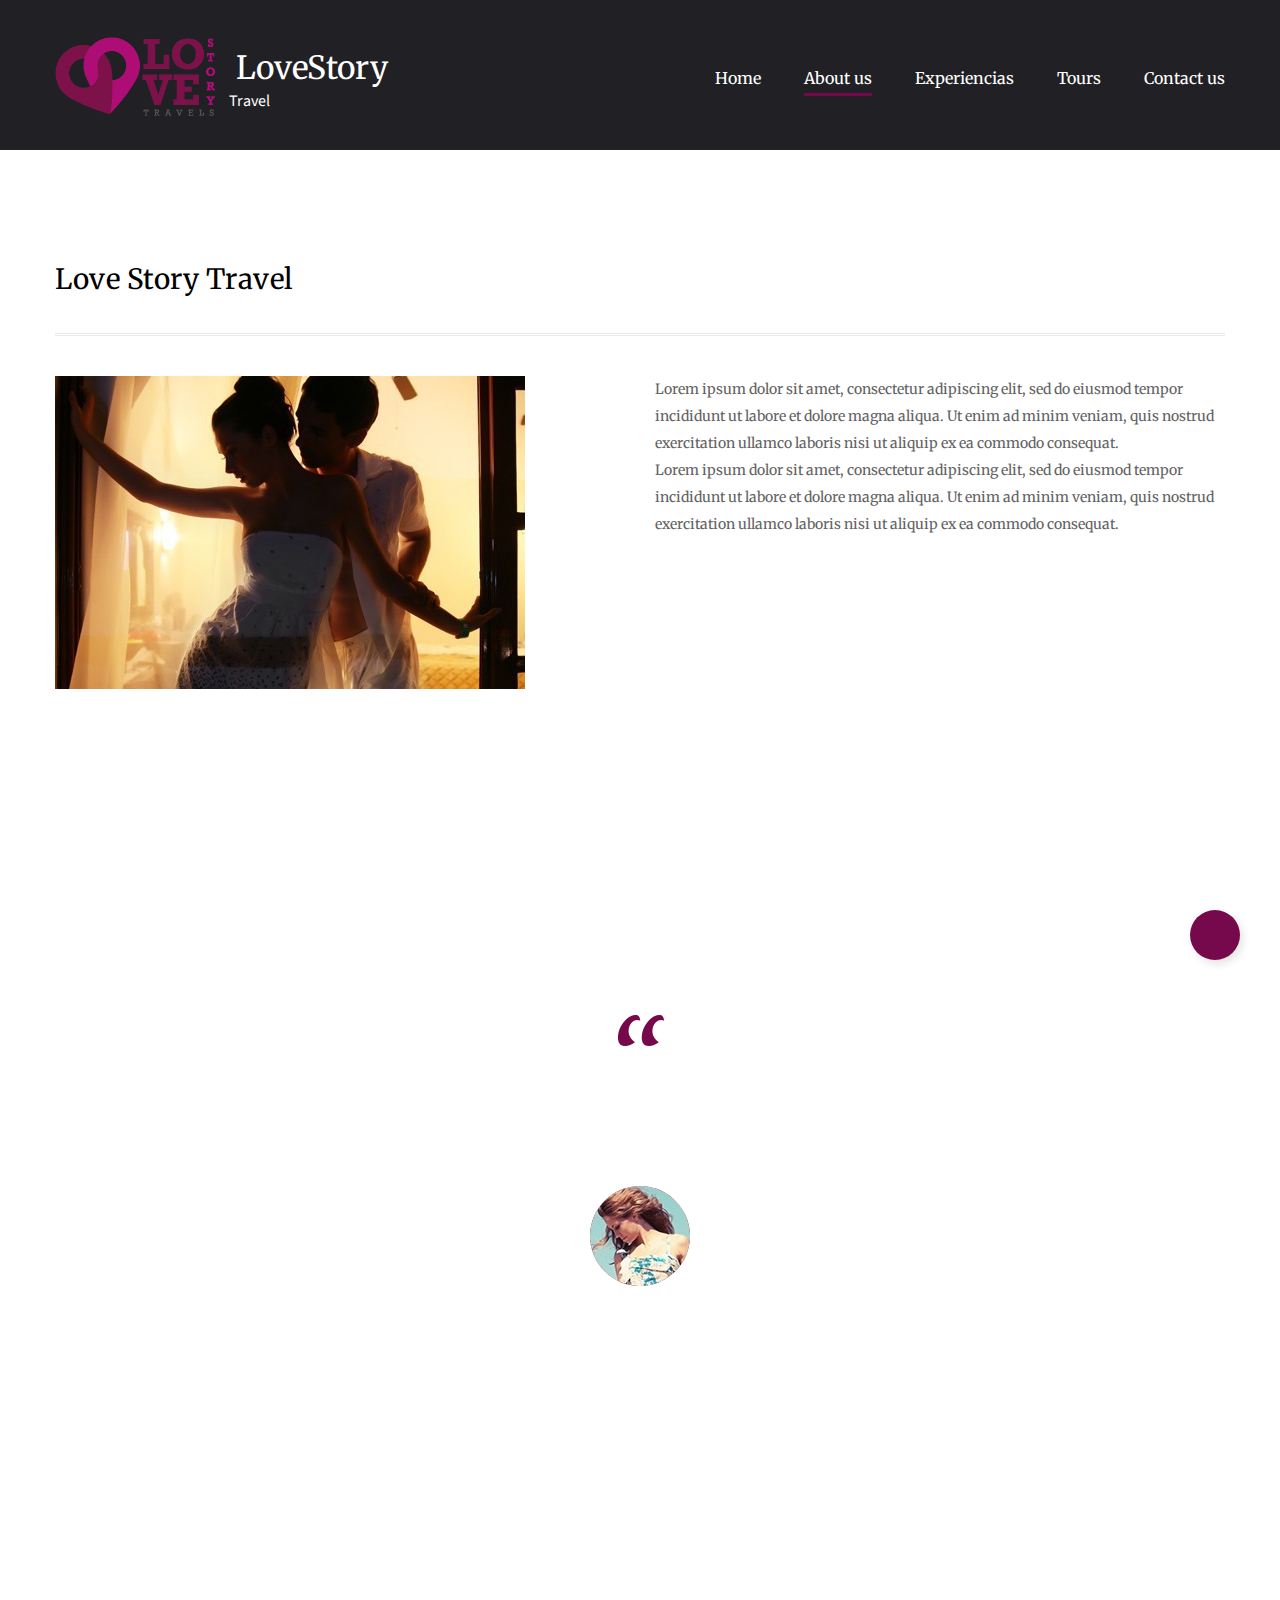
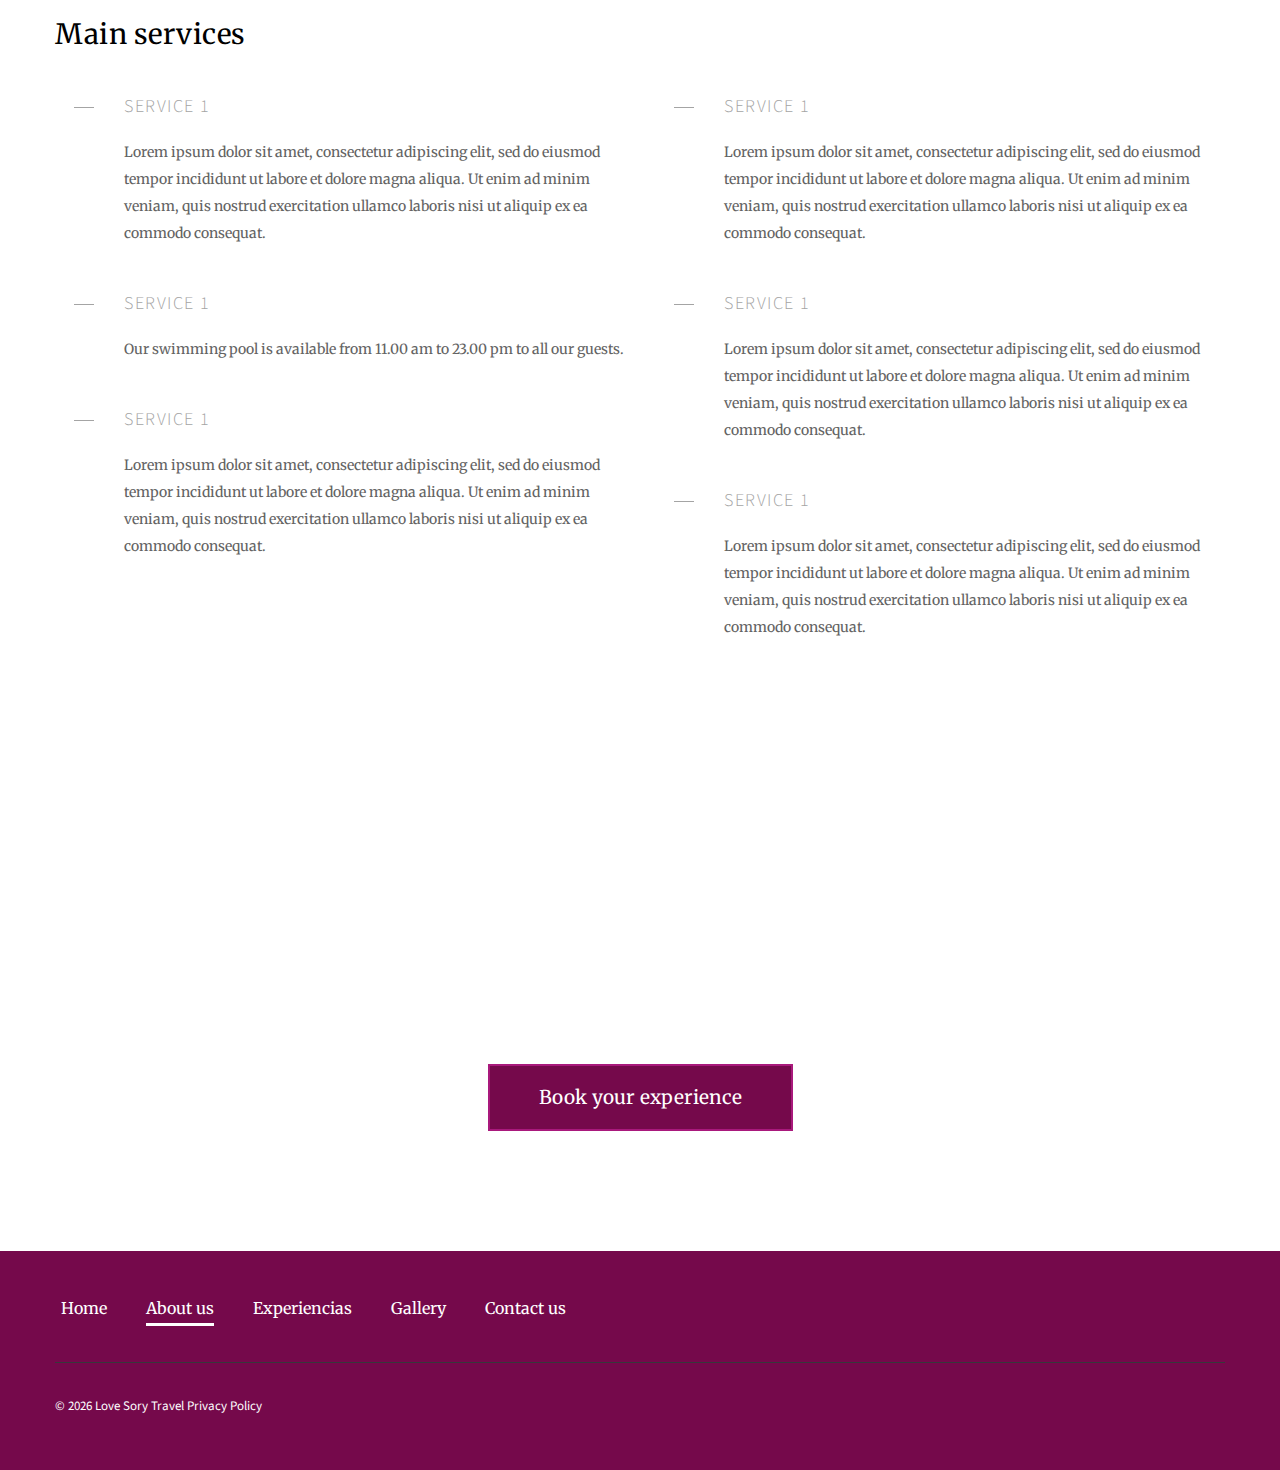
==== commit d0fd79a1: "the experiences" ====
--- a/about-us.html
+++ b/about-us.html
@@ -133,59 +133,60 @@
             </div>
         </section>
         <!-- END Unite people-->
-        <!-- Meet our team -->
-        <section class="well-md well-md-var-3 bg-image-3">
+        <!-- Testimonials -->
+        <section class="well-md bg-image-1">
             <div class="container text-center">
-                <h3>Meet our team</h3>
-                <div class="row">
-                    <!-- Owl Carousel -->
-                    <div class="owl-carousel owl-carousel-lg" data-loop="false" data-dots="true" data-items="1" data-sm-items="2" data-lg-items="4">
-                        <div class="col-md-3">
-                            <img  class="round" src="images/page3_img15.jpg" width="148" height="148" alt="">
-                            <h6>Eva Savits</h6>
-                            <h6>Regional General Manager</h6>
-                            <p class="heading-5 text-famaly text-light">Lorem ipsum dolor sit amet, 
-                                consectetur adipiscing elit, sed do eiusmod tempor incididunt ut labore 
-                                et dolore magna aliqua. Ut enim ad minim veniam, quis nostrud exercitation 
-                                ullamco laboris nisi ut aliquip ex ea commodo consequat.
-                            </p>
-                        </div>
-                        <div class="col-md-3">
-                            <img  class="round" src="images/page3_img16.jpg" width="148" height="148" alt="">
-                            <h6>David Austin</h6>
-                            <h6>Director of Operations</h6>
-                            <p class="heading-5 text-famaly text-light">Lorem ipsum dolor sit amet, consectetur 
-                                adipiscing elit, sed do eiusmod tempor incididunt ut labore et dolore magna aliqua. 
-                                Ut enim ad minim veniam, quis nostrud exercitation ullamco laboris nisi ut aliquip 
-                                ex ea commodo consequat.
-                            </p>
-                        </div>
-                        <div class="col-md-3">
-                            <img  class="round" src="images/page3_img17.jpg" width="148" height="148" alt="">
-                            <h6>Natalie Barnes</h6>
-                            <h6>Associate Director of Sales</h6>
-                            <p class="heading-5 text-famaly text-light">Lorem ipsum dolor sit amet, consectetur 
-                                adipiscing elit, sed do eiusmod tempor incididunt ut labore et dolore magna aliqua. 
-                                Ut enim ad minim veniam, quis nostrud exercitation ullamco laboris nisi ut aliquip 
-                                ex ea commodo consequat.
-                            </p>
-                        </div>
-                        <div class="col-md-3">
-                            <img  class="round" src="images/page3_img18.jpg" width="148" height="148" alt="">
-                            <h6>Thomas Bishop</h6>
-                            <h6>Catering Sales & Events</h6>
-                            <p class="heading-5 text-famaly text-light">Lorem ipsum dolor sit amet, consectetur 
-                                adipiscing elit, sed do eiusmod tempor incididunt ut labore et dolore magna aliqua. 
-                                Ut enim ad minim veniam, quis nostrud exercitation ullamco laboris nisi ut aliquip 
-                                ex ea commodo consequat.
-                            </p>
-                        </div>
-                    </div>
-                    <!-- END Owl Carousel -->
-                </div>
-            </div>
-        </section>
-        <!-- END Meet our team-->
+                <h2>Testimonials</h2>
+
+                <div class="row row-md-center">
+                    <div class="col-md-10">
+                        <!-- Owl Carousel -->
+                        <div class="owl-carousel" data-dots="true">
+                            <div class="owl-item">
+
+                                <img src="images/page1_img02.png" width="48" height="41" alt="">
+
+                                <p class="heading-6">Lorem ipsum dolor sit amet, consectetur adipiscing 
+                                        elit, sed do eiusmod tempor incididunt ut labore et dolore magna aliqua. 
+                                        Ut enim ad minim veniam, quis nostrud exercitation ullamco laboris nisi 
+                                        ut aliquip ex ea commodo consequat. </p>
+                                <img src="images/page1_img03.jpg" width="100" height="100" alt="">
+
+                                <p class=" offset-3">Andrea Lawrence</p>
+
+                            </div>
+                            <div class="owl-item">
+
+                                <img src="images/page1_img02.png" width="48" height="41" alt="">
+
+                                <p class="heading-6">Lorem ipsum dolor sit amet, consectetur adipiscing 
+                                        elit, sed do eiusmod tempor incididunt ut labore et dolore magna aliqua. 
+                                        Ut enim ad minim veniam, quis nostrud exercitation ullamco laboris nisi 
+                                        ut aliquip ex ea commodo consequat. </p>
+                                <img src="images/page1_img04.jpg" width="100" height="100" alt="">
+
+                                <p class=" offset-3">Matthew Perkins</p>
+
+                            </div>
+                            <div class="owl-item">
+
+                                <img src="images/page1_img02.png" width="48" height="41" alt="">
+
+                                <p class="heading-6">Lorem ipsum dolor sit amet, consectetur adipiscing 
+                                        elit, sed do eiusmod tempor incididunt ut labore et dolore magna aliqua. 
+                                        Ut enim ad minim veniam, quis nostrud exercitation ullamco laboris nisi 
+                                        ut aliquip ex ea commodo consequat. </p>
+                                <img src="images/page1_img05.jpg" width="100" height="100" alt="">
+
+                                <p class=" offset-3">Marie Gonzales</p>
+                            </div>
+                        </div>
+                    </div>
+                </div>
+                <!-- END Owl Carousel -->
+            </div>
+        </section>
+        <!-- END Testimonials-->
         <!-- Main services -->
         <section class="well-md well-md-var-2">
             <div class="container">
@@ -251,15 +252,9 @@
                                 Ut enim ad minim veniam, quis nostrud exercitation ullamco laboris nisi ut aliquip 
                                 ex ea commodo consequat. </h6>
                </div>
-               <div class="col-md-10 offset-7">
-                   <p class="inset-9">Lorem ipsum dolor sit amet, consectetur 
-                                adipiscing elit, sed do eiusmod tempor incididunt ut labore et dolore magna aliqua. 
-                                Ut enim ad minim veniam, quis nostrud exercitation ullamco laboris nisi ut aliquip 
-                                ex ea commodo consequat.</p>
-               </div>
-            </div>
-
-                <div class="btn btn-md btn-primary offset-9">Read More
+            </div>
+
+                <div class="btn btn-md btn-primary offset-9">Book your experience
                 </div>
             </div>
         </section>
--- a/css/style.css
+++ b/css/style.css
@@ -1,15 +1,24 @@
 @charset "UTF-8";
+
 /*
 * @package      Style
 * @description  This package holds all common style declarations
 *               of the site
 */
+
 @-webkit-keyframes sprite-animation {
-  from {
-    background-position: 0 0; } }
+    from {
+        background-position: 0 0;
+    }
+}
+
 @keyframes sprite-animation {
-  from {
-    background-position: 0 0; } }
+    from {
+        background-position: 0 0;
+    }
+}
+
+
 /*
 * @section      Normalize
 *
@@ -20,109 +29,227 @@
 * @version      3.0.3
 * @revision     1.0
 */
-html, body, div, span, applet, object, iframe,
-h1, h2, h3, h4, h5, h6, p, blockquote, pre,
-a, abbr, acronym, address, big, cite, code,
-del, dfn, em, img, ins, kbd, q, s, samp,
-small, strike, strong, sub, sup, tt, var,
-b, u, i, center,
-dl, dt, dd, ol, ul, li,
-fieldset, form, label, legend,
-table, caption, tbody, tfoot, thead, tr, th, td,
-article, aside, canvas, details, embed,
-figure, figcaption, footer, header, hgroup,
-menu, nav, output, ruby, section, summary,
-time, mark, audio, video, button, input, textarea {
-  margin: 0;
-  padding: 0;
-  border: 0;
-  font: inherit;
-  vertical-align: top; }
-
-article, aside, details, figcaption, figure,
-footer, header, hgroup, menu, nav, main, time, section {
-  display: block; }
-
-ol, ul {
-  list-style: none; }
-
-blockquote, q {
-  quotes: none; }
-
-blockquote:before, blockquote:after,
-q:before, q:after {
-  content: ''; }
+
+html,
+body,
+div,
+span,
+applet,
+object,
+iframe,
+h1,
+h2,
+h3,
+h4,
+h5,
+h6,
+p,
+blockquote,
+pre,
+a,
+abbr,
+acronym,
+address,
+big,
+cite,
+code,
+del,
+dfn,
+em,
+img,
+ins,
+kbd,
+q,
+s,
+samp,
+small,
+strike,
+strong,
+sub,
+sup,
+tt,
+var,
+b,
+u,
+i,
+center,
+dl,
+dt,
+dd,
+ol,
+ul,
+li,
+fieldset,
+form,
+label,
+legend,
+table,
+caption,
+tbody,
+tfoot,
+thead,
+tr,
+th,
+td,
+article,
+aside,
+canvas,
+details,
+embed,
+figure,
+figcaption,
+footer,
+header,
+hgroup,
+menu,
+nav,
+output,
+ruby,
+section,
+summary,
+time,
+mark,
+audio,
+video,
+button,
+input,
+textarea {
+    margin: 0;
+    padding: 0;
+    border: 0;
+    font: inherit;
+    vertical-align: top;
+}
+
+article,
+aside,
+details,
+figcaption,
+figure,
+footer,
+header,
+hgroup,
+menu,
+nav,
+main,
+time,
+section {
+    display: block;
+}
+
+ol,
+ul {
+    list-style: none;
+}
+
+blockquote,
+q {
+    quotes: none;
+}
+
+blockquote:before,
+blockquote:after,
+q:before,
+q:after {
+    content: '';
+}
 
 table {
-  border-collapse: collapse;
-  border-spacing: 0; }
-
-button, input, textarea, select {
-  display: inline-block;
-  -webkit-appearance: none;
-  outline: none;
-  color: inherit;
-  overflow: visible;
-  background-color: transparent;
-  box-shadow: none;
-  border-radius: 0; }
+    border-collapse: collapse;
+    border-spacing: 0;
+}
+
+button,
+input,
+textarea,
+select {
+    display: inline-block;
+    -webkit-appearance: none;
+    outline: none;
+    color: inherit;
+    overflow: visible;
+    background-color: transparent;
+    box-shadow: none;
+    border-radius: 0;
+}
 
 button,
 input[type='button'],
 input[type='submit'] {
-  cursor: pointer; }
+    cursor: pointer;
+}
+
 
 /*
 * @bugfix input text-overflow padding ignore
 * @affected lt IE11
 */
+
 .lt-ie11 input {
-  border-left: 1px solid transparent;
-  border-right: 1px solid transparent;
-  border-bottom-left-radius: 1px !important; }
+    border-left: 1px solid transparent;
+    border-right: 1px solid transparent;
+    border-bottom-left-radius: 1px !important;
+}
 
 *,
 *:before,
 *:after {
-  box-sizing: border-box; }
+    box-sizing: border-box;
+}
 
 a,
 a[href^="tel:"],
 a[href^="callto:"] {
-  font: inherit;
-  color: inherit;
-  text-decoration: none; }
-  a:focus,
-  a[href^="tel:"]:focus,
-  a[href^="callto:"]:focus {
-    outline: none; }
+    font: inherit;
+    color: inherit;
+    text-decoration: none;
+}
+
+a:focus,
+a[href^="tel:"]:focus,
+a[href^="callto:"]:focus {
+    outline: none;
+}
 
 img {
-  max-width: 100%;
-  height: auto; }
-
-a, button, input {
-  transition: .3s all ease; }
+    max-width: 100%;
+    height: auto;
+}
+
+a,
+button,
+input {
+    transition: .3s all ease;
+}
+
 
 /*
 * @section      Page Layouts
 * @description  This section holds style declarations of all
 *               included page layouts
 */
+
 .page {
-  overflow: hidden; }
+    overflow: hidden;
+}
+
 
 /*
 * @subsection Boxed Layout
 */
+
 html.boxed body {
-  background: #444; }
+    background: #444;
+}
+
 html.boxed .page {
-  background: #fff;
-  box-shadow: 0 0 0 rgba(0, 0, 0, 0.12), 3px 4px 8px 0px rgba(0, 0, 0, 0.11);
-  max-width: 1920px;
-  margin-left: auto;
-  margin-right: auto; }
+    background: #fff;
+    box-shadow: 0 0 0 rgba(0, 0, 0, 0.12), 3px 4px 8px 0px rgba(0, 0, 0, 0.11);
+    max-width: 1920px;
+    margin-left: auto;
+    margin-right: auto;
+}
+
 
 /*
 * @section      TM Grid System
@@ -133,1808 +260,2556 @@
 * @link         https://ua.linkedin.com/pub/evgeniy-gusarov/8a/a40/54a
 * @version      1.0.0
 */
+
 .container {
-  margin-right: auto;
-  margin-left: auto;
-  padding-left: 15px;
-  padding-right: 15px;
-  min-width: 300px;
-  max-width: 480px; }
-  @media (min-width: 768px) {
+    margin-right: auto;
+    margin-left: auto;
+    padding-left: 15px;
+    padding-right: 15px;
+    min-width: 300px;
+    max-width: 480px;
+}
+
+@media (min-width: 768px) {
     .container {
-      max-width: 750px; } }
-  @media (min-width: 992px) {
+        max-width: 750px;
+    }
+}
+
+@media (min-width: 992px) {
     .container {
-      max-width: 970px; } }
-  @media (min-width: 1200px) {
+        max-width: 970px;
+    }
+}
+
+@media (min-width: 1200px) {
     .container {
-      max-width: 1200px; } }
-  @media (min-width: 1600px) {
+        max-width: 1200px;
+    }
+}
+
+@media (min-width: 1600px) {
     .container {
-      max-width: 1200px; } }
+        max-width: 1200px;
+    }
+}
 
 .container-fluid {
-  margin-right: auto;
-  margin-left: auto;
-  padding-left: 30px;
-  padding-right: 30px;
-  max-width: 2048px; }
+    margin-right: auto;
+    margin-left: auto;
+    padding-left: 30px;
+    padding-right: 30px;
+    max-width: 2048px;
+}
 
 .row {
-  margin-left: -15px;
-  margin-right: -15px; }
+    margin-left: -15px;
+    margin-right: -15px;
+}
 
 [class*='col-'] {
-  padding-left: 15px;
-  padding-right: 15px; }
+    padding-left: 15px;
+    padding-right: 15px;
+}
 
 html.lt-ie10 * + [class*='col-'],
 html.lt-ie10 * + .row,
 * + [class*='col-'],
 * + .row {
-  margin-top: 30px; }
-
-html.lt-ie10 .row-no-gutter, .row-no-gutter {
-  margin-left: 0;
-  margin-right: 0; }
-  html.lt-ie10 .row-no-gutter > [class*='col'], .row-no-gutter > [class*='col'] {
+    margin-top: 30px;
+}
+
+html.lt-ie10 .row-no-gutter,
+.row-no-gutter {
+    margin-left: 0;
+    margin-right: 0;
+}
+
+html.lt-ie10 .row-no-gutter > [class*='col'],
+.row-no-gutter > [class*='col'] {
     padding-left: 0;
-    padding-right: 0; }
-  html.lt-ie10 .row-no-gutter > * + [class*='col'], .row-no-gutter > * + [class*='col'] {
-    margin-top: 0; }
+    padding-right: 0;
+}
+
+html.lt-ie10 .row-no-gutter > * + [class*='col'],
+.row-no-gutter > * + [class*='col'] {
+    margin-top: 0;
+}
 
 @media (min-width: 480px) {
-  * + [class*='col-xs-'] {
-    margin-top: 0; }
-
-  .row {
-    display: -ms-flexbox;
-    display: -webkit-flex;
-    display: flex;
-    -ms-flex: 0 1 auto;
-    -webkit-flex: 0 1 auto;
-    flex: 0 1 auto;
-    -webkit-flex-direction: row;
-    -ms-flex-direction: row;
-    flex-direction: row;
-    -webkit-flex-wrap: wrap;
-    -ms-flex-wrap: wrap;
-    flex-wrap: wrap; }
-
-  .row > [class*='col'] {
-    -ms-flex: 0 0 auto;
-    -webkit-flex: 0 0 auto;
-    flex: 0 0 auto;
-    -webkit-flex-basis: 100%;
-    -ms-flex-preferred-size: 100%;
-    flex-basis: 100%;
-    max-width: 100%; }
-
-  .row-xs-center {
-    -webkit-justify-content: center;
-    -ms-flex-pack: center;
-    justify-content: center; }
-
-  .row-xs-left {
-    -webkit-justify-content: flex-start;
-    -ms-flex-pack: start;
-    justify-content: flex-start; }
-
-  .row-xs-right {
-    -webkit-justify-content: flex-end;
-    -ms-flex-pack: end;
-    justify-content: flex-end; }
-
-  .row-xs-justify {
-    -webkit-justify-content: space-between;
-    -ms-flex-pack: justify;
-    justify-content: space-between; }
-
-  .row-xs-around {
-    -webkit-justify-content: space-around;
-    -ms-flex-pack: distribute;
-    justify-content: space-around; }
-
-  .row-xs-top {
-    -webkit-align-items: flex-start;
-    -ms-flex-align: start;
-    align-items: flex-start; }
-
-  .row-xs {
-    -webkit-flex-direction: row;
-    -ms-flex-direction: row;
-    flex-direction: row; }
-
-  .row-xs-reverse {
-    -webkit-flex-direction: row-reverse;
-    -ms-flex-direction: row-reverse;
-    flex-direction: row-reverse; }
-
-  .row-xs-middle {
-    -webkit-align-items: center;
-    -ms-flex-align: center;
-    align-items: center; }
-
-  .row-xs-bottom {
-    -webkit-align-items: flex-end;
-    -ms-flex-align: end;
-    align-items: flex-end; }
-
-  .col-xs-top {
-    -webkit-align-self: flex-start;
-    -ms-flex-item-align: start;
-    align-self: flex-start; }
-
-  .col-xs-middle {
-    -webkit-align-self: center;
-    -ms-flex-item-align: center;
-    align-self: center; }
-
-  .col-xs-bottom {
-    -webkit-align-self: flex-end;
-    -ms-flex-item-align: end;
-    align-self: flex-end; }
-
-  .row > .col-xs-preffix-0 {
-    margin-left: 0%; }
-  .row > .col-xs-1 {
-    -webkit-flex-basis: 8.33333%;
-    -ms-flex-preferred-size: 8.33333%;
-    flex-basis: 8.33333%;
-    max-width: 8.33333%; }
-  .row > .col-xs-preffix-1 {
-    margin-left: 8.33333%; }
-  .row > .col-xs-push-1 {
-    -webkit-order: 1;
-    -ms-flex-order: 1;
-    order: 1; }
-  .row > .col-xs-2 {
-    -webkit-flex-basis: 16.66667%;
-    -ms-flex-preferred-size: 16.66667%;
-    flex-basis: 16.66667%;
-    max-width: 16.66667%; }
-  .row > .col-xs-preffix-2 {
-    margin-left: 16.66667%; }
-  .row > .col-xs-push-2 {
-    -webkit-order: 2;
-    -ms-flex-order: 2;
-    order: 2; }
-  .row > .col-xs-3 {
-    -webkit-flex-basis: 25%;
-    -ms-flex-preferred-size: 25%;
-    flex-basis: 25%;
-    max-width: 25%; }
-  .row > .col-xs-preffix-3 {
-    margin-left: 25%; }
-  .row > .col-xs-push-3 {
-    -webkit-order: 3;
-    -ms-flex-order: 3;
-    order: 3; }
-  .row > .col-xs-4 {
-    -webkit-flex-basis: 33.33334%;
-    -ms-flex-preferred-size: 33.33334%;
-    flex-basis: 33.33334%;
-    max-width: 33.33334%; }
-  .row > .col-xs-preffix-4 {
-    margin-left: 33.33333%; }
-  .row > .col-xs-push-4 {
-    -webkit-order: 4;
-    -ms-flex-order: 4;
-    order: 4; }
-  .row > .col-xs-5 {
-    -webkit-flex-basis: 41.66667%;
-    -ms-flex-preferred-size: 41.66667%;
-    flex-basis: 41.66667%;
-    max-width: 41.66667%; }
-  .row > .col-xs-preffix-5 {
-    margin-left: 41.66667%; }
-  .row > .col-xs-push-5 {
-    -webkit-order: 5;
-    -ms-flex-order: 5;
-    order: 5; }
-  .row > .col-xs-6 {
-    -webkit-flex-basis: 50%;
-    -ms-flex-preferred-size: 50%;
-    flex-basis: 50%;
-    max-width: 50%; }
-  .row > .col-xs-preffix-6 {
-    margin-left: 50%; }
-  .row > .col-xs-push-6 {
-    -webkit-order: 6;
-    -ms-flex-order: 6;
-    order: 6; }
-  .row > .col-xs-7 {
-    -webkit-flex-basis: 58.33333%;
-    -ms-flex-preferred-size: 58.33333%;
-    flex-basis: 58.33333%;
-    max-width: 58.33333%; }
-  .row > .col-xs-preffix-7 {
-    margin-left: 58.33333%; }
-  .row > .col-xs-push-7 {
-    -webkit-order: 7;
-    -ms-flex-order: 7;
-    order: 7; }
-  .row > .col-xs-8 {
-    -webkit-flex-basis: 66.66667%;
-    -ms-flex-preferred-size: 66.66667%;
-    flex-basis: 66.66667%;
-    max-width: 66.66667%; }
-  .row > .col-xs-preffix-8 {
-    margin-left: 66.66667%; }
-  .row > .col-xs-push-8 {
-    -webkit-order: 8;
-    -ms-flex-order: 8;
-    order: 8; }
-  .row > .col-xs-9 {
-    -webkit-flex-basis: 75%;
-    -ms-flex-preferred-size: 75%;
-    flex-basis: 75%;
-    max-width: 75%; }
-  .row > .col-xs-preffix-9 {
-    margin-left: 75%; }
-  .row > .col-xs-push-9 {
-    -webkit-order: 9;
-    -ms-flex-order: 9;
-    order: 9; }
-  .row > .col-xs-10 {
-    -webkit-flex-basis: 83.33333%;
-    -ms-flex-preferred-size: 83.33333%;
-    flex-basis: 83.33333%;
-    max-width: 83.33333%; }
-  .row > .col-xs-preffix-10 {
-    margin-left: 83.33333%; }
-  .row > .col-xs-push-10 {
-    -webkit-order: 10;
-    -ms-flex-order: 10;
-    order: 10; }
-  .row > .col-xs-11 {
-    -webkit-flex-basis: 91.66667%;
-    -ms-flex-preferred-size: 91.66667%;
-    flex-basis: 91.66667%;
-    max-width: 91.66667%; }
-  .row > .col-xs-preffix-11 {
-    margin-left: 91.66667%; }
-  .row > .col-xs-push-11 {
-    -webkit-order: 11;
-    -ms-flex-order: 11;
-    order: 11; }
-  .row > .col-xs-12 {
-    -webkit-flex-basis: 100%;
-    -ms-flex-preferred-size: 100%;
-    flex-basis: 100%;
-    max-width: 100%; }
-  .row > .col-xs-preffix-12 {
-    margin-left: 100%; }
-  .row > .col-xs-push-12 {
-    -webkit-order: 12;
-    -ms-flex-order: 12;
-    order: 12; } }
+    * + [class*='col-xs-'] {
+        margin-top: 0;
+    }
+    .row {
+        display: -ms-flexbox;
+        display: -webkit-flex;
+        display: flex;
+        -ms-flex: 0 1 auto;
+        -webkit-flex: 0 1 auto;
+        flex: 0 1 auto;
+        -webkit-flex-direction: row;
+        -ms-flex-direction: row;
+        flex-direction: row;
+        -webkit-flex-wrap: wrap;
+        -ms-flex-wrap: wrap;
+        flex-wrap: wrap;
+    }
+    .row > [class*='col'] {
+        -ms-flex: 0 0 auto;
+        -webkit-flex: 0 0 auto;
+        flex: 0 0 auto;
+        -webkit-flex-basis: 100%;
+        -ms-flex-preferred-size: 100%;
+        flex-basis: 100%;
+        max-width: 100%;
+    }
+    .row-xs-center {
+        -webkit-justify-content: center;
+        -ms-flex-pack: center;
+        justify-content: center;
+    }
+    .row-xs-left {
+        -webkit-justify-content: flex-start;
+        -ms-flex-pack: start;
+        justify-content: flex-start;
+    }
+    .row-xs-right {
+        -webkit-justify-content: flex-end;
+        -ms-flex-pack: end;
+        justify-content: flex-end;
+    }
+    .row-xs-justify {
+        -webkit-justify-content: space-between;
+        -ms-flex-pack: justify;
+        justify-content: space-between;
+    }
+    .row-xs-around {
+        -webkit-justify-content: space-around;
+        -ms-flex-pack: distribute;
+        justify-content: space-around;
+    }
+    .row-xs-top {
+        -webkit-align-items: flex-start;
+        -ms-flex-align: start;
+        align-items: flex-start;
+    }
+    .row-xs {
+        -webkit-flex-direction: row;
+        -ms-flex-direction: row;
+        flex-direction: row;
+    }
+    .row-xs-reverse {
+        -webkit-flex-direction: row-reverse;
+        -ms-flex-direction: row-reverse;
+        flex-direction: row-reverse;
+    }
+    .row-xs-middle {
+        -webkit-align-items: center;
+        -ms-flex-align: center;
+        align-items: center;
+    }
+    .row-xs-bottom {
+        -webkit-align-items: flex-end;
+        -ms-flex-align: end;
+        align-items: flex-end;
+    }
+    .col-xs-top {
+        -webkit-align-self: flex-start;
+        -ms-flex-item-align: start;
+        align-self: flex-start;
+    }
+    .col-xs-middle {
+        -webkit-align-self: center;
+        -ms-flex-item-align: center;
+        align-self: center;
+    }
+    .col-xs-bottom {
+        -webkit-align-self: flex-end;
+        -ms-flex-item-align: end;
+        align-self: flex-end;
+    }
+    .row > .col-xs-preffix-0 {
+        margin-left: 0%;
+    }
+    .row > .col-xs-1 {
+        -webkit-flex-basis: 8.33333%;
+        -ms-flex-preferred-size: 8.33333%;
+        flex-basis: 8.33333%;
+        max-width: 8.33333%;
+    }
+    .row > .col-xs-preffix-1 {
+        margin-left: 8.33333%;
+    }
+    .row > .col-xs-push-1 {
+        -webkit-order: 1;
+        -ms-flex-order: 1;
+        order: 1;
+    }
+    .row > .col-xs-2 {
+        -webkit-flex-basis: 16.66667%;
+        -ms-flex-preferred-size: 16.66667%;
+        flex-basis: 16.66667%;
+        max-width: 16.66667%;
+    }
+    .row > .col-xs-preffix-2 {
+        margin-left: 16.66667%;
+    }
+    .row > .col-xs-push-2 {
+        -webkit-order: 2;
+        -ms-flex-order: 2;
+        order: 2;
+    }
+    .row > .col-xs-3 {
+        -webkit-flex-basis: 25%;
+        -ms-flex-preferred-size: 25%;
+        flex-basis: 25%;
+        max-width: 25%;
+    }
+    .row > .col-xs-preffix-3 {
+        margin-left: 25%;
+    }
+    .row > .col-xs-push-3 {
+        -webkit-order: 3;
+        -ms-flex-order: 3;
+        order: 3;
+    }
+    .row > .col-xs-4 {
+        -webkit-flex-basis: 33.33334%;
+        -ms-flex-preferred-size: 33.33334%;
+        flex-basis: 33.33334%;
+        max-width: 33.33334%;
+    }
+    .row > .col-xs-preffix-4 {
+        margin-left: 33.33333%;
+    }
+    .row > .col-xs-push-4 {
+        -webkit-order: 4;
+        -ms-flex-order: 4;
+        order: 4;
+    }
+    .row > .col-xs-5 {
+        -webkit-flex-basis: 41.66667%;
+        -ms-flex-preferred-size: 41.66667%;
+        flex-basis: 41.66667%;
+        max-width: 41.66667%;
+    }
+    .row > .col-xs-preffix-5 {
+        margin-left: 41.66667%;
+    }
+    .row > .col-xs-push-5 {
+        -webkit-order: 5;
+        -ms-flex-order: 5;
+        order: 5;
+    }
+    .row > .col-xs-6 {
+        -webkit-flex-basis: 50%;
+        -ms-flex-preferred-size: 50%;
+        flex-basis: 50%;
+        max-width: 50%;
+    }
+    .row > .col-xs-preffix-6 {
+        margin-left: 50%;
+    }
+    .row > .col-xs-push-6 {
+        -webkit-order: 6;
+        -ms-flex-order: 6;
+        order: 6;
+    }
+    .row > .col-xs-7 {
+        -webkit-flex-basis: 58.33333%;
+        -ms-flex-preferred-size: 58.33333%;
+        flex-basis: 58.33333%;
+        max-width: 58.33333%;
+    }
+    .row > .col-xs-preffix-7 {
+        margin-left: 58.33333%;
+    }
+    .row > .col-xs-push-7 {
+        -webkit-order: 7;
+        -ms-flex-order: 7;
+        order: 7;
+    }
+    .row > .col-xs-8 {
+        -webkit-flex-basis: 66.66667%;
+        -ms-flex-preferred-size: 66.66667%;
+        flex-basis: 66.66667%;
+        max-width: 66.66667%;
+    }
+    .row > .col-xs-preffix-8 {
+        margin-left: 66.66667%;
+    }
+    .row > .col-xs-push-8 {
+        -webkit-order: 8;
+        -ms-flex-order: 8;
+        order: 8;
+    }
+    .row > .col-xs-9 {
+        -webkit-flex-basis: 75%;
+        -ms-flex-preferred-size: 75%;
+        flex-basis: 75%;
+        max-width: 75%;
+    }
+    .row > .col-xs-preffix-9 {
+        margin-left: 75%;
+    }
+    .row > .col-xs-push-9 {
+        -webkit-order: 9;
+        -ms-flex-order: 9;
+        order: 9;
+    }
+    .row > .col-xs-10 {
+        -webkit-flex-basis: 83.33333%;
+        -ms-flex-preferred-size: 83.33333%;
+        flex-basis: 83.33333%;
+        max-width: 83.33333%;
+    }
+    .row > .col-xs-preffix-10 {
+        margin-left: 83.33333%;
+    }
+    .row > .col-xs-push-10 {
+        -webkit-order: 10;
+        -ms-flex-order: 10;
+        order: 10;
+    }
+    .row > .col-xs-11 {
+        -webkit-flex-basis: 91.66667%;
+        -ms-flex-preferred-size: 91.66667%;
+        flex-basis: 91.66667%;
+        max-width: 91.66667%;
+    }
+    .row > .col-xs-preffix-11 {
+        margin-left: 91.66667%;
+    }
+    .row > .col-xs-push-11 {
+        -webkit-order: 11;
+        -ms-flex-order: 11;
+        order: 11;
+    }
+    .row > .col-xs-12 {
+        -webkit-flex-basis: 100%;
+        -ms-flex-preferred-size: 100%;
+        flex-basis: 100%;
+        max-width: 100%;
+    }
+    .row > .col-xs-preffix-12 {
+        margin-left: 100%;
+    }
+    .row > .col-xs-push-12 {
+        -webkit-order: 12;
+        -ms-flex-order: 12;
+        order: 12;
+    }
+}
+
 @media (min-width: 768px) {
-  * + [class*='col-sm-'] {
-    margin-top: 0; }
-
-  .row-sm-center {
-    -webkit-justify-content: center;
-    -ms-flex-pack: center;
-    justify-content: center; }
-
-  .row-sm-left {
-    -webkit-justify-content: flex-start;
-    -ms-flex-pack: start;
-    justify-content: flex-start; }
-
-  .row-sm-right {
-    -webkit-justify-content: flex-end;
-    -ms-flex-pack: end;
-    justify-content: flex-end; }
-
-  .row-sm-justify {
-    -webkit-justify-content: space-between;
-    -ms-flex-pack: justify;
-    justify-content: space-between; }
-
-  .row-sm-around {
-    -webkit-justify-content: space-around;
-    -ms-flex-pack: distribute;
-    justify-content: space-around; }
-
-  .row-sm-top {
-    -webkit-align-items: flex-start;
-    -ms-flex-align: start;
-    align-items: flex-start; }
-
-  .row-sm {
-    -webkit-flex-direction: row;
-    -ms-flex-direction: row;
-    flex-direction: row; }
-
-  .row-sm-reverse {
-    -webkit-flex-direction: row-reverse;
-    -ms-flex-direction: row-reverse;
-    flex-direction: row-reverse; }
-
-  .row-sm-middle {
-    -webkit-align-items: center;
-    -ms-flex-align: center;
-    align-items: center; }
-
-  .row-sm-bottom {
-    -webkit-align-items: flex-end;
-    -ms-flex-align: end;
-    align-items: flex-end; }
-
-  .col-sm-top {
-    -webkit-align-self: flex-start;
-    -ms-flex-item-align: start;
-    align-self: flex-start; }
-
-  .col-sm-middle {
-    -webkit-align-self: center;
-    -ms-flex-item-align: center;
-    align-self: center; }
-
-  .col-sm-bottom {
-    -webkit-align-self: flex-end;
-    -ms-flex-item-align: end;
-    align-self: flex-end; }
-
-  .row > .col-sm-preffix-0 {
-    margin-left: 0%; }
-  .row > .col-sm-1 {
-    -webkit-flex-basis: 8.33333%;
-    -ms-flex-preferred-size: 8.33333%;
-    flex-basis: 8.33333%;
-    max-width: 8.33333%; }
-  .row > .col-sm-preffix-1 {
-    margin-left: 8.33333%; }
-  .row > .col-sm-push-1 {
-    -webkit-order: 1;
-    -ms-flex-order: 1;
-    order: 1; }
-  .row > .col-sm-2 {
-    -webkit-flex-basis: 16.66667%;
-    -ms-flex-preferred-size: 16.66667%;
-    flex-basis: 16.66667%;
-    max-width: 16.66667%; }
-  .row > .col-sm-preffix-2 {
-    margin-left: 16.66667%; }
-  .row > .col-sm-push-2 {
-    -webkit-order: 2;
-    -ms-flex-order: 2;
-    order: 2; }
-  .row > .col-sm-3 {
-    -webkit-flex-basis: 25%;
-    -ms-flex-preferred-size: 25%;
-    flex-basis: 25%;
-    max-width: 25%; }
-  .row > .col-sm-preffix-3 {
-    margin-left: 25%; }
-  .row > .col-sm-push-3 {
-    -webkit-order: 3;
-    -ms-flex-order: 3;
-    order: 3; }
-  .row > .col-sm-4 {
-    -webkit-flex-basis: 33.33334%;
-    -ms-flex-preferred-size: 33.33334%;
-    flex-basis: 33.33334%;
-    max-width: 33.33334%; }
-  .row > .col-sm-preffix-4 {
-    margin-left: 33.33333%; }
-  .row > .col-sm-push-4 {
-    -webkit-order: 4;
-    -ms-flex-order: 4;
-    order: 4; }
-  .row > .col-sm-5 {
-    -webkit-flex-basis: 41.66667%;
-    -ms-flex-preferred-size: 41.66667%;
-    flex-basis: 41.66667%;
-    max-width: 41.66667%; }
-  .row > .col-sm-preffix-5 {
-    margin-left: 41.66667%; }
-  .row > .col-sm-push-5 {
-    -webkit-order: 5;
-    -ms-flex-order: 5;
-    order: 5; }
-  .row > .col-sm-6 {
-    -webkit-flex-basis: 50%;
-    -ms-flex-preferred-size: 50%;
-    flex-basis: 50%;
-    max-width: 50%; }
-  .row > .col-sm-preffix-6 {
-    margin-left: 50%; }
-  .row > .col-sm-push-6 {
-    -webkit-order: 6;
-    -ms-flex-order: 6;
-    order: 6; }
-  .row > .col-sm-7 {
-    -webkit-flex-basis: 58.33333%;
-    -ms-flex-preferred-size: 58.33333%;
-    flex-basis: 58.33333%;
-    max-width: 58.33333%; }
-  .row > .col-sm-preffix-7 {
-    margin-left: 58.33333%; }
-  .row > .col-sm-push-7 {
-    -webkit-order: 7;
-    -ms-flex-order: 7;
-    order: 7; }
-  .row > .col-sm-8 {
-    -webkit-flex-basis: 66.66667%;
-    -ms-flex-preferred-size: 66.66667%;
-    flex-basis: 66.66667%;
-    max-width: 66.66667%; }
-  .row > .col-sm-preffix-8 {
-    margin-left: 66.66667%; }
-  .row > .col-sm-push-8 {
-    -webkit-order: 8;
-    -ms-flex-order: 8;
-    order: 8; }
-  .row > .col-sm-9 {
-    -webkit-flex-basis: 75%;
-    -ms-flex-preferred-size: 75%;
-    flex-basis: 75%;
-    max-width: 75%; }
-  .row > .col-sm-preffix-9 {
-    margin-left: 75%; }
-  .row > .col-sm-push-9 {
-    -webkit-order: 9;
-    -ms-flex-order: 9;
-    order: 9; }
-  .row > .col-sm-10 {
-    -webkit-flex-basis: 83.33333%;
-    -ms-flex-preferred-size: 83.33333%;
-    flex-basis: 83.33333%;
-    max-width: 83.33333%; }
-  .row > .col-sm-preffix-10 {
-    margin-left: 83.33333%; }
-  .row > .col-sm-push-10 {
-    -webkit-order: 10;
-    -ms-flex-order: 10;
-    order: 10; }
-  .row > .col-sm-11 {
-    -webkit-flex-basis: 91.66667%;
-    -ms-flex-preferred-size: 91.66667%;
-    flex-basis: 91.66667%;
-    max-width: 91.66667%; }
-  .row > .col-sm-preffix-11 {
-    margin-left: 91.66667%; }
-  .row > .col-sm-push-11 {
-    -webkit-order: 11;
-    -ms-flex-order: 11;
-    order: 11; }
-  .row > .col-sm-12 {
-    -webkit-flex-basis: 100%;
-    -ms-flex-preferred-size: 100%;
-    flex-basis: 100%;
-    max-width: 100%; }
-  .row > .col-sm-preffix-12 {
-    margin-left: 100%; }
-  .row > .col-sm-push-12 {
-    -webkit-order: 12;
-    -ms-flex-order: 12;
-    order: 12; } }
+    * + [class*='col-sm-'] {
+        margin-top: 0;
+    }
+    .row-sm-center {
+        -webkit-justify-content: center;
+        -ms-flex-pack: center;
+        justify-content: center;
+    }
+    .row-sm-left {
+        -webkit-justify-content: flex-start;
+        -ms-flex-pack: start;
+        justify-content: flex-start;
+    }
+    .row-sm-right {
+        -webkit-justify-content: flex-end;
+        -ms-flex-pack: end;
+        justify-content: flex-end;
+    }
+    .row-sm-justify {
+        -webkit-justify-content: space-between;
+        -ms-flex-pack: justify;
+        justify-content: space-between;
+    }
+    .row-sm-around {
+        -webkit-justify-content: space-around;
+        -ms-flex-pack: distribute;
+        justify-content: space-around;
+    }
+    .row-sm-top {
+        -webkit-align-items: flex-start;
+        -ms-flex-align: start;
+        align-items: flex-start;
+    }
+    .row-sm {
+        -webkit-flex-direction: row;
+        -ms-flex-direction: row;
+        flex-direction: row;
+    }
+    .row-sm-reverse {
+        -webkit-flex-direction: row-reverse;
+        -ms-flex-direction: row-reverse;
+        flex-direction: row-reverse;
+    }
+    .row-sm-middle {
+        -webkit-align-items: center;
+        -ms-flex-align: center;
+        align-items: center;
+    }
+    .row-sm-bottom {
+        -webkit-align-items: flex-end;
+        -ms-flex-align: end;
+        align-items: flex-end;
+    }
+    .col-sm-top {
+        -webkit-align-self: flex-start;
+        -ms-flex-item-align: start;
+        align-self: flex-start;
+    }
+    .col-sm-middle {
+        -webkit-align-self: center;
+        -ms-flex-item-align: center;
+        align-self: center;
+    }
+    .col-sm-bottom {
+        -webkit-align-self: flex-end;
+        -ms-flex-item-align: end;
+        align-self: flex-end;
+    }
+    .row > .col-sm-preffix-0 {
+        margin-left: 0%;
+    }
+    .row > .col-sm-1 {
+        -webkit-flex-basis: 8.33333%;
+        -ms-flex-preferred-size: 8.33333%;
+        flex-basis: 8.33333%;
+        max-width: 8.33333%;
+    }
+    .row > .col-sm-preffix-1 {
+        margin-left: 8.33333%;
+    }
+    .row > .col-sm-push-1 {
+        -webkit-order: 1;
+        -ms-flex-order: 1;
+        order: 1;
+    }
+    .row > .col-sm-2 {
+        -webkit-flex-basis: 16.66667%;
+        -ms-flex-preferred-size: 16.66667%;
+        flex-basis: 16.66667%;
+        max-width: 16.66667%;
+    }
+    .row > .col-sm-preffix-2 {
+        margin-left: 16.66667%;
+    }
+    .row > .col-sm-push-2 {
+        -webkit-order: 2;
+        -ms-flex-order: 2;
+        order: 2;
+    }
+    .row > .col-sm-3 {
+        -webkit-flex-basis: 25%;
+        -ms-flex-preferred-size: 25%;
+        flex-basis: 25%;
+        max-width: 25%;
+    }
+    .row > .col-sm-preffix-3 {
+        margin-left: 25%;
+    }
+    .row > .col-sm-push-3 {
+        -webkit-order: 3;
+        -ms-flex-order: 3;
+        order: 3;
+    }
+    .row > .col-sm-4 {
+        -webkit-flex-basis: 33.33334%;
+        -ms-flex-preferred-size: 33.33334%;
+        flex-basis: 33.33334%;
+        max-width: 33.33334%;
+    }
+    .row > .col-sm-preffix-4 {
+        margin-left: 33.33333%;
+    }
+    .row > .col-sm-push-4 {
+        -webkit-order: 4;
+        -ms-flex-order: 4;
+        order: 4;
+    }
+    .row > .col-sm-5 {
+        -webkit-flex-basis: 41.66667%;
+        -ms-flex-preferred-size: 41.66667%;
+        flex-basis: 41.66667%;
+        max-width: 41.66667%;
+    }
+    .row > .col-sm-preffix-5 {
+        margin-left: 41.66667%;
+    }
+    .row > .col-sm-push-5 {
+        -webkit-order: 5;
+        -ms-flex-order: 5;
+        order: 5;
+    }
+    .row > .col-sm-6 {
+        -webkit-flex-basis: 50%;
+        -ms-flex-preferred-size: 50%;
+        flex-basis: 50%;
+        max-width: 50%;
+    }
+    .row > .col-sm-preffix-6 {
+        margin-left: 50%;
+    }
+    .row > .col-sm-push-6 {
+        -webkit-order: 6;
+        -ms-flex-order: 6;
+        order: 6;
+    }
+    .row > .col-sm-7 {
+        -webkit-flex-basis: 58.33333%;
+        -ms-flex-preferred-size: 58.33333%;
+        flex-basis: 58.33333%;
+        max-width: 58.33333%;
+    }
+    .row > .col-sm-preffix-7 {
+        margin-left: 58.33333%;
+    }
+    .row > .col-sm-push-7 {
+        -webkit-order: 7;
+        -ms-flex-order: 7;
+        order: 7;
+    }
+    .row > .col-sm-8 {
+        -webkit-flex-basis: 66.66667%;
+        -ms-flex-preferred-size: 66.66667%;
+        flex-basis: 66.66667%;
+        max-width: 66.66667%;
+    }
+    .row > .col-sm-preffix-8 {
+        margin-left: 66.66667%;
+    }
+    .row > .col-sm-push-8 {
+        -webkit-order: 8;
+        -ms-flex-order: 8;
+        order: 8;
+    }
+    .row > .col-sm-9 {
+        -webkit-flex-basis: 75%;
+        -ms-flex-preferred-size: 75%;
+        flex-basis: 75%;
+        max-width: 75%;
+    }
+    .row > .col-sm-preffix-9 {
+        margin-left: 75%;
+    }
+    .row > .col-sm-push-9 {
+        -webkit-order: 9;
+        -ms-flex-order: 9;
+        order: 9;
+    }
+    .row > .col-sm-10 {
+        -webkit-flex-basis: 83.33333%;
+        -ms-flex-preferred-size: 83.33333%;
+        flex-basis: 83.33333%;
+        max-width: 83.33333%;
+    }
+    .row > .col-sm-preffix-10 {
+        margin-left: 83.33333%;
+    }
+    .row > .col-sm-push-10 {
+        -webkit-order: 10;
+        -ms-flex-order: 10;
+        order: 10;
+    }
+    .row > .col-sm-11 {
+        -webkit-flex-basis: 91.66667%;
+        -ms-flex-preferred-size: 91.66667%;
+        flex-basis: 91.66667%;
+        max-width: 91.66667%;
+    }
+    .row > .col-sm-preffix-11 {
+        margin-left: 91.66667%;
+    }
+    .row > .col-sm-push-11 {
+        -webkit-order: 11;
+        -ms-flex-order: 11;
+        order: 11;
+    }
+    .row > .col-sm-12 {
+        -webkit-flex-basis: 100%;
+        -ms-flex-preferred-size: 100%;
+        flex-basis: 100%;
+        max-width: 100%;
+    }
+    .row > .col-sm-preffix-12 {
+        margin-left: 100%;
+    }
+    .row > .col-sm-push-12 {
+        -webkit-order: 12;
+        -ms-flex-order: 12;
+        order: 12;
+    }
+}
+
 @media (min-width: 992px) {
-  * + [class*='col-md-'] {
-    margin-top: 0; }
-
-  .row-md-center {
-    -webkit-justify-content: center;
-    -ms-flex-pack: center;
-    justify-content: center; }
-
-  .row-md-left {
-    -webkit-justify-content: flex-start;
-    -ms-flex-pack: start;
-    justify-content: flex-start; }
-
-  .row-md-right {
-    -webkit-justify-content: flex-end;
-    -ms-flex-pack: end;
-    justify-content: flex-end; }
-
-  .row-md-justify {
-    -webkit-justify-content: space-between;
-    -ms-flex-pack: justify;
-    justify-content: space-between; }
-
-  .row-md-around {
-    -webkit-justify-content: space-around;
-    -ms-flex-pack: distribute;
-    justify-content: space-around; }
-
-  .row-md-top {
-    -webkit-align-items: flex-start;
-    -ms-flex-align: start;
-    align-items: flex-start; }
-
-  .row-md {
-    -webkit-flex-direction: row;
-    -ms-flex-direction: row;
-    flex-direction: row; }
-
-  .row-md-reverse {
-    -webkit-flex-direction: row-reverse;
-    -ms-flex-direction: row-reverse;
-    flex-direction: row-reverse; }
-
-  .row-md-middle {
-    -webkit-align-items: center;
-    -ms-flex-align: center;
-    align-items: center; }
-
-  .row-md-bottom {
-    -webkit-align-items: flex-end;
-    -ms-flex-align: end;
-    align-items: flex-end; }
-
-  .col-md-top {
-    -webkit-align-self: flex-start;
-    -ms-flex-item-align: start;
-    align-self: flex-start; }
-
-  .col-md-middle {
-    -webkit-align-self: center;
-    -ms-flex-item-align: center;
-    align-self: center; }
-
-  .col-md-bottom {
-    -webkit-align-self: flex-end;
-    -ms-flex-item-align: end;
-    align-self: flex-end; }
-
-  .row > .col-md-preffix-0 {
-    margin-left: 0%; }
-  .row > .col-md-1 {
-    -webkit-flex-basis: 8.33333%;
-    -ms-flex-preferred-size: 8.33333%;
-    flex-basis: 8.33333%;
-    max-width: 8.33333%; }
-  .row > .col-md-preffix-1 {
-    margin-left: 8.33333%; }
-  .row > .col-md-push-1 {
-    -webkit-order: 1;
-    -ms-flex-order: 1;
-    order: 1; }
-  .row > .col-md-2 {
-    -webkit-flex-basis: 16.66667%;
-    -ms-flex-preferred-size: 16.66667%;
-    flex-basis: 16.66667%;
-    max-width: 16.66667%; }
-  .row > .col-md-preffix-2 {
-    margin-left: 16.66667%; }
-  .row > .col-md-push-2 {
-    -webkit-order: 2;
-    -ms-flex-order: 2;
-    order: 2; }
-  .row > .col-md-3 {
-    -webkit-flex-basis: 25%;
-    -ms-flex-preferred-size: 25%;
-    flex-basis: 25%;
-    max-width: 25%; }
-  .row > .col-md-preffix-3 {
-    margin-left: 25%; }
-  .row > .col-md-push-3 {
-    -webkit-order: 3;
-    -ms-flex-order: 3;
-    order: 3; }
-  .row > .col-md-4 {
-    -webkit-flex-basis: 33.33334%;
-    -ms-flex-preferred-size: 33.33334%;
-    flex-basis: 33.33334%;
-    max-width: 33.33334%; }
-  .row > .col-md-preffix-4 {
-    margin-left: 33.33333%; }
-  .row > .col-md-push-4 {
-    -webkit-order: 4;
-    -ms-flex-order: 4;
-    order: 4; }
-  .row > .col-md-5 {
-    -webkit-flex-basis: 41.66667%;
-    -ms-flex-preferred-size: 41.66667%;
-    flex-basis: 41.66667%;
-    max-width: 41.66667%; }
-  .row > .col-md-preffix-5 {
-    margin-left: 41.66667%; }
-  .row > .col-md-push-5 {
-    -webkit-order: 5;
-    -ms-flex-order: 5;
-    order: 5; }
-  .row > .col-md-6 {
-    -webkit-flex-basis: 50%;
-    -ms-flex-preferred-size: 50%;
-    flex-basis: 50%;
-    max-width: 50%; }
-  .row > .col-md-preffix-6 {
-    margin-left: 50%; }
-  .row > .col-md-push-6 {
-    -webkit-order: 6;
-    -ms-flex-order: 6;
-    order: 6; }
-  .row > .col-md-7 {
-    -webkit-flex-basis: 58.33333%;
-    -ms-flex-preferred-size: 58.33333%;
-    flex-basis: 58.33333%;
-    max-width: 58.33333%; }
-  .row > .col-md-preffix-7 {
-    margin-left: 58.33333%; }
-  .row > .col-md-push-7 {
-    -webkit-order: 7;
-    -ms-flex-order: 7;
-    order: 7; }
-  .row > .col-md-8 {
-    -webkit-flex-basis: 66.66667%;
-    -ms-flex-preferred-size: 66.66667%;
-    flex-basis: 66.66667%;
-    max-width: 66.66667%; }
-  .row > .col-md-preffix-8 {
-    margin-left: 66.66667%; }
-  .row > .col-md-push-8 {
-    -webkit-order: 8;
-    -ms-flex-order: 8;
-    order: 8; }
-  .row > .col-md-9 {
-    -webkit-flex-basis: 75%;
-    -ms-flex-preferred-size: 75%;
-    flex-basis: 75%;
-    max-width: 75%; }
-  .row > .col-md-preffix-9 {
-    margin-left: 75%; }
-  .row > .col-md-push-9 {
-    -webkit-order: 9;
-    -ms-flex-order: 9;
-    order: 9; }
-  .row > .col-md-10 {
-    -webkit-flex-basis: 83.33333%;
-    -ms-flex-preferred-size: 83.33333%;
-    flex-basis: 83.33333%;
-    max-width: 83.33333%; }
-  .row > .col-md-preffix-10 {
-    margin-left: 83.33333%; }
-  .row > .col-md-push-10 {
-    -webkit-order: 10;
-    -ms-flex-order: 10;
-    order: 10; }
-  .row > .col-md-11 {
-    -webkit-flex-basis: 91.66667%;
-    -ms-flex-preferred-size: 91.66667%;
-    flex-basis: 91.66667%;
-    max-width: 91.66667%; }
-  .row > .col-md-preffix-11 {
-    margin-left: 91.66667%; }
-  .row > .col-md-push-11 {
-    -webkit-order: 11;
-    -ms-flex-order: 11;
-    order: 11; }
-  .row > .col-md-12 {
-    -webkit-flex-basis: 100%;
-    -ms-flex-preferred-size: 100%;
-    flex-basis: 100%;
-    max-width: 100%; }
-  .row > .col-md-preffix-12 {
-    margin-left: 100%; }
-  .row > .col-md-push-12 {
-    -webkit-order: 12;
-    -ms-flex-order: 12;
-    order: 12; } }
+    * + [class*='col-md-'] {
+        margin-top: 0;
+    }
+    .row-md-center {
+        -webkit-justify-content: center;
+        -ms-flex-pack: center;
+        justify-content: center;
+    }
+    .row-md-left {
+        -webkit-justify-content: flex-start;
+        -ms-flex-pack: start;
+        justify-content: flex-start;
+    }
+    .row-md-right {
+        -webkit-justify-content: flex-end;
+        -ms-flex-pack: end;
+        justify-content: flex-end;
+    }
+    .row-md-justify {
+        -webkit-justify-content: space-between;
+        -ms-flex-pack: justify;
+        justify-content: space-between;
+    }
+    .row-md-around {
+        -webkit-justify-content: space-around;
+        -ms-flex-pack: distribute;
+        justify-content: space-around;
+    }
+    .row-md-top {
+        -webkit-align-items: flex-start;
+        -ms-flex-align: start;
+        align-items: flex-start;
+    }
+    .row-md {
+        -webkit-flex-direction: row;
+        -ms-flex-direction: row;
+        flex-direction: row;
+    }
+    .row-md-reverse {
+        -webkit-flex-direction: row-reverse;
+        -ms-flex-direction: row-reverse;
+        flex-direction: row-reverse;
+    }
+    .row-md-middle {
+        -webkit-align-items: center;
+        -ms-flex-align: center;
+        align-items: center;
+    }
+    .row-md-bottom {
+        -webkit-align-items: flex-end;
+        -ms-flex-align: end;
+        align-items: flex-end;
+    }
+    .col-md-top {
+        -webkit-align-self: flex-start;
+        -ms-flex-item-align: start;
+        align-self: flex-start;
+    }
+    .col-md-middle {
+        -webkit-align-self: center;
+        -ms-flex-item-align: center;
+        align-self: center;
+    }
+    .col-md-bottom {
+        -webkit-align-self: flex-end;
+        -ms-flex-item-align: end;
+        align-self: flex-end;
+    }
+    .row > .col-md-preffix-0 {
+        margin-left: 0%;
+    }
+    .row > .col-md-1 {
+        -webkit-flex-basis: 8.33333%;
+        -ms-flex-preferred-size: 8.33333%;
+        flex-basis: 8.33333%;
+        max-width: 8.33333%;
+    }
+    .row > .col-md-preffix-1 {
+        margin-left: 8.33333%;
+    }
+    .row > .col-md-push-1 {
+        -webkit-order: 1;
+        -ms-flex-order: 1;
+        order: 1;
+    }
+    .row > .col-md-2 {
+        -webkit-flex-basis: 16.66667%;
+        -ms-flex-preferred-size: 16.66667%;
+        flex-basis: 16.66667%;
+        max-width: 16.66667%;
+    }
+    .row > .col-md-preffix-2 {
+        margin-left: 16.66667%;
+    }
+    .row > .col-md-push-2 {
+        -webkit-order: 2;
+        -ms-flex-order: 2;
+        order: 2;
+    }
+    .row > .col-md-3 {
+        -webkit-flex-basis: 25%;
+        -ms-flex-preferred-size: 25%;
+        flex-basis: 25%;
+        max-width: 25%;
+    }
+    .row > .col-md-preffix-3 {
+        margin-left: 25%;
+    }
+    .row > .col-md-push-3 {
+        -webkit-order: 3;
+        -ms-flex-order: 3;
+        order: 3;
+    }
+    .row > .col-md-4 {
+        -webkit-flex-basis: 33.33334%;
+        -ms-flex-preferred-size: 33.33334%;
+        flex-basis: 33.33334%;
+        max-width: 33.33334%;
+    }
+    .row > .col-md-preffix-4 {
+        margin-left: 33.33333%;
+    }
+    .row > .col-md-push-4 {
+        -webkit-order: 4;
+        -ms-flex-order: 4;
+        order: 4;
+    }
+    .row > .col-md-5 {
+        -webkit-flex-basis: 41.66667%;
+        -ms-flex-preferred-size: 41.66667%;
+        flex-basis: 41.66667%;
+        max-width: 41.66667%;
+    }
+    .row > .col-md-preffix-5 {
+        margin-left: 41.66667%;
+    }
+    .row > .col-md-push-5 {
+        -webkit-order: 5;
+        -ms-flex-order: 5;
+        order: 5;
+    }
+    .row > .col-md-6 {
+        -webkit-flex-basis: 50%;
+        -ms-flex-preferred-size: 50%;
+        flex-basis: 50%;
+        max-width: 50%;
+    }
+    .row > .col-md-preffix-6 {
+        margin-left: 50%;
+    }
+    .row > .col-md-push-6 {
+        -webkit-order: 6;
+        -ms-flex-order: 6;
+        order: 6;
+    }
+    .row > .col-md-7 {
+        -webkit-flex-basis: 58.33333%;
+        -ms-flex-preferred-size: 58.33333%;
+        flex-basis: 58.33333%;
+        max-width: 58.33333%;
+    }
+    .row > .col-md-preffix-7 {
+        margin-left: 58.33333%;
+    }
+    .row > .col-md-push-7 {
+        -webkit-order: 7;
+        -ms-flex-order: 7;
+        order: 7;
+    }
+    .row > .col-md-8 {
+        -webkit-flex-basis: 66.66667%;
+        -ms-flex-preferred-size: 66.66667%;
+        flex-basis: 66.66667%;
+        max-width: 66.66667%;
+    }
+    .row > .col-md-preffix-8 {
+        margin-left: 66.66667%;
+    }
+    .row > .col-md-push-8 {
+        -webkit-order: 8;
+        -ms-flex-order: 8;
+        order: 8;
+    }
+    .row > .col-md-9 {
+        -webkit-flex-basis: 75%;
+        -ms-flex-preferred-size: 75%;
+        flex-basis: 75%;
+        max-width: 75%;
+    }
+    .row > .col-md-preffix-9 {
+        margin-left: 75%;
+    }
+    .row > .col-md-push-9 {
+        -webkit-order: 9;
+        -ms-flex-order: 9;
+        order: 9;
+    }
+    .row > .col-md-10 {
+        -webkit-flex-basis: 83.33333%;
+        -ms-flex-preferred-size: 83.33333%;
+        flex-basis: 83.33333%;
+        max-width: 83.33333%;
+    }
+    .row > .col-md-preffix-10 {
+        margin-left: 83.33333%;
+    }
+    .row > .col-md-push-10 {
+        -webkit-order: 10;
+        -ms-flex-order: 10;
+        order: 10;
+    }
+    .row > .col-md-11 {
+        -webkit-flex-basis: 91.66667%;
+        -ms-flex-preferred-size: 91.66667%;
+        flex-basis: 91.66667%;
+        max-width: 91.66667%;
+    }
+    .row > .col-md-preffix-11 {
+        margin-left: 91.66667%;
+    }
+    .row > .col-md-push-11 {
+        -webkit-order: 11;
+        -ms-flex-order: 11;
+        order: 11;
+    }
+    .row > .col-md-12 {
+        -webkit-flex-basis: 100%;
+        -ms-flex-preferred-size: 100%;
+        flex-basis: 100%;
+        max-width: 100%;
+    }
+    .row > .col-md-preffix-12 {
+        margin-left: 100%;
+    }
+    .row > .col-md-push-12 {
+        -webkit-order: 12;
+        -ms-flex-order: 12;
+        order: 12;
+    }
+}
+
 @media (min-width: 1200px) {
-  * + [class*='col-lg-'] {
-    margin-top: 0; }
-
-  .row-lg-center {
-    -webkit-justify-content: center;
-    -ms-flex-pack: center;
-    justify-content: center; }
-
-  .row-lg-left {
-    -webkit-justify-content: flex-start;
-    -ms-flex-pack: start;
-    justify-content: flex-start; }
-
-  .row-lg-right {
-    -webkit-justify-content: flex-end;
-    -ms-flex-pack: end;
-    justify-content: flex-end; }
-
-  .row-lg-justify {
-    -webkit-justify-content: space-between;
-    -ms-flex-pack: justify;
-    justify-content: space-between; }
-
-  .row-lg-around {
-    -webkit-justify-content: space-around;
-    -ms-flex-pack: distribute;
-    justify-content: space-around; }
-
-  .row-lg-top {
-    -webkit-align-items: flex-start;
-    -ms-flex-align: start;
-    align-items: flex-start; }
-
-  .row-lg {
-    -webkit-flex-direction: row;
-    -ms-flex-direction: row;
-    flex-direction: row; }
-
-  .row-lg-reverse {
-    -webkit-flex-direction: row-reverse;
-    -ms-flex-direction: row-reverse;
-    flex-direction: row-reverse; }
-
-  .row-lg-middle {
-    -webkit-align-items: center;
-    -ms-flex-align: center;
-    align-items: center; }
-
-  .row-lg-bottom {
-    -webkit-align-items: flex-end;
-    -ms-flex-align: end;
-    align-items: flex-end; }
-
-  .col-lg-top {
-    -webkit-align-self: flex-start;
-    -ms-flex-item-align: start;
-    align-self: flex-start; }
-
-  .col-lg-middle {
-    -webkit-align-self: center;
-    -ms-flex-item-align: center;
-    align-self: center; }
-
-  .col-lg-bottom {
-    -webkit-align-self: flex-end;
-    -ms-flex-item-align: end;
-    align-self: flex-end; }
-
-  .row > .col-lg-preffix-0 {
-    margin-left: 0%; }
-  .row > .col-lg-1 {
-    -webkit-flex-basis: 8.33333%;
-    -ms-flex-preferred-size: 8.33333%;
-    flex-basis: 8.33333%;
-    max-width: 8.33333%; }
-  .row > .col-lg-preffix-1 {
-    margin-left: 8.33333%; }
-  .row > .col-lg-push-1 {
-    -webkit-order: 1;
-    -ms-flex-order: 1;
-    order: 1; }
-  .row > .col-lg-2 {
-    -webkit-flex-basis: 16.66667%;
-    -ms-flex-preferred-size: 16.66667%;
-    flex-basis: 16.66667%;
-    max-width: 16.66667%; }
-  .row > .col-lg-preffix-2 {
-    margin-left: 16.66667%; }
-  .row > .col-lg-push-2 {
-    -webkit-order: 2;
-    -ms-flex-order: 2;
-    order: 2; }
-  .row > .col-lg-3 {
-    -webkit-flex-basis: 25%;
-    -ms-flex-preferred-size: 25%;
-    flex-basis: 25%;
-    max-width: 25%; }
-  .row > .col-lg-preffix-3 {
-    margin-left: 25%; }
-  .row > .col-lg-push-3 {
-    -webkit-order: 3;
-    -ms-flex-order: 3;
-    order: 3; }
-  .row > .col-lg-4 {
-    -webkit-flex-basis: 33.33334%;
-    -ms-flex-preferred-size: 33.33334%;
-    flex-basis: 33.33334%;
-    max-width: 33.33334%; }
-  .row > .col-lg-preffix-4 {
-    margin-left: 33.33333%; }
-  .row > .col-lg-push-4 {
-    -webkit-order: 4;
-    -ms-flex-order: 4;
-    order: 4; }
-  .row > .col-lg-5 {
-    -webkit-flex-basis: 41.66667%;
-    -ms-flex-preferred-size: 41.66667%;
-    flex-basis: 41.66667%;
-    max-width: 41.66667%; }
-  .row > .col-lg-preffix-5 {
-    margin-left: 41.66667%; }
-  .row > .col-lg-push-5 {
-    -webkit-order: 5;
-    -ms-flex-order: 5;
-    order: 5; }
-  .row > .col-lg-6 {
-    -webkit-flex-basis: 50%;
-    -ms-flex-preferred-size: 50%;
-    flex-basis: 50%;
-    max-width: 50%; }
-  .row > .col-lg-preffix-6 {
-    margin-left: 50%; }
-  .row > .col-lg-push-6 {
-    -webkit-order: 6;
-    -ms-flex-order: 6;
-    order: 6; }
-  .row > .col-lg-7 {
-    -webkit-flex-basis: 58.33333%;
-    -ms-flex-preferred-size: 58.33333%;
-    flex-basis: 58.33333%;
-    max-width: 58.33333%; }
-  .row > .col-lg-preffix-7 {
-    margin-left: 58.33333%; }
-  .row > .col-lg-push-7 {
-    -webkit-order: 7;
-    -ms-flex-order: 7;
-    order: 7; }
-  .row > .col-lg-8 {
-    -webkit-flex-basis: 66.66667%;
-    -ms-flex-preferred-size: 66.66667%;
-    flex-basis: 66.66667%;
-    max-width: 66.66667%; }
-  .row > .col-lg-preffix-8 {
-    margin-left: 66.66667%; }
-  .row > .col-lg-push-8 {
-    -webkit-order: 8;
-    -ms-flex-order: 8;
-    order: 8; }
-  .row > .col-lg-9 {
-    -webkit-flex-basis: 75%;
-    -ms-flex-preferred-size: 75%;
-    flex-basis: 75%;
-    max-width: 75%; }
-  .row > .col-lg-preffix-9 {
-    margin-left: 75%; }
-  .row > .col-lg-push-9 {
-    -webkit-order: 9;
-    -ms-flex-order: 9;
-    order: 9; }
-  .row > .col-lg-10 {
-    -webkit-flex-basis: 83.33333%;
-    -ms-flex-preferred-size: 83.33333%;
-    flex-basis: 83.33333%;
-    max-width: 83.33333%; }
-  .row > .col-lg-preffix-10 {
-    margin-left: 83.33333%; }
-  .row > .col-lg-push-10 {
-    -webkit-order: 10;
-    -ms-flex-order: 10;
-    order: 10; }
-  .row > .col-lg-11 {
-    -webkit-flex-basis: 91.66667%;
-    -ms-flex-preferred-size: 91.66667%;
-    flex-basis: 91.66667%;
-    max-width: 91.66667%; }
-  .row > .col-lg-preffix-11 {
-    margin-left: 91.66667%; }
-  .row > .col-lg-push-11 {
-    -webkit-order: 11;
-    -ms-flex-order: 11;
-    order: 11; }
-  .row > .col-lg-12 {
-    -webkit-flex-basis: 100%;
-    -ms-flex-preferred-size: 100%;
-    flex-basis: 100%;
-    max-width: 100%; }
-  .row > .col-lg-preffix-12 {
-    margin-left: 100%; }
-  .row > .col-lg-push-12 {
-    -webkit-order: 12;
-    -ms-flex-order: 12;
-    order: 12; } }
+    * + [class*='col-lg-'] {
+        margin-top: 0;
+    }
+    .row-lg-center {
+        -webkit-justify-content: center;
+        -ms-flex-pack: center;
+        justify-content: center;
+    }
+    .row-lg-left {
+        -webkit-justify-content: flex-start;
+        -ms-flex-pack: start;
+        justify-content: flex-start;
+    }
+    .row-lg-right {
+        -webkit-justify-content: flex-end;
+        -ms-flex-pack: end;
+        justify-content: flex-end;
+    }
+    .row-lg-justify {
+        -webkit-justify-content: space-between;
+        -ms-flex-pack: justify;
+        justify-content: space-between;
+    }
+    .row-lg-around {
+        -webkit-justify-content: space-around;
+        -ms-flex-pack: distribute;
+        justify-content: space-around;
+    }
+    .row-lg-top {
+        -webkit-align-items: flex-start;
+        -ms-flex-align: start;
+        align-items: flex-start;
+    }
+    .row-lg {
+        -webkit-flex-direction: row;
+        -ms-flex-direction: row;
+        flex-direction: row;
+    }
+    .row-lg-reverse {
+        -webkit-flex-direction: row-reverse;
+        -ms-flex-direction: row-reverse;
+        flex-direction: row-reverse;
+    }
+    .row-lg-middle {
+        -webkit-align-items: center;
+        -ms-flex-align: center;
+        align-items: center;
+    }
+    .row-lg-bottom {
+        -webkit-align-items: flex-end;
+        -ms-flex-align: end;
+        align-items: flex-end;
+    }
+    .col-lg-top {
+        -webkit-align-self: flex-start;
+        -ms-flex-item-align: start;
+        align-self: flex-start;
+    }
+    .col-lg-middle {
+        -webkit-align-self: center;
+        -ms-flex-item-align: center;
+        align-self: center;
+    }
+    .col-lg-bottom {
+        -webkit-align-self: flex-end;
+        -ms-flex-item-align: end;
+        align-self: flex-end;
+    }
+    .row > .col-lg-preffix-0 {
+        margin-left: 0%;
+    }
+    .row > .col-lg-1 {
+        -webkit-flex-basis: 8.33333%;
+        -ms-flex-preferred-size: 8.33333%;
+        flex-basis: 8.33333%;
+        max-width: 8.33333%;
+    }
+    .row > .col-lg-preffix-1 {
+        margin-left: 8.33333%;
+    }
+    .row > .col-lg-push-1 {
+        -webkit-order: 1;
+        -ms-flex-order: 1;
+        order: 1;
+    }
+    .row > .col-lg-2 {
+        -webkit-flex-basis: 16.66667%;
+        -ms-flex-preferred-size: 16.66667%;
+        flex-basis: 16.66667%;
+        max-width: 16.66667%;
+    }
+    .row > .col-lg-preffix-2 {
+        margin-left: 16.66667%;
+    }
+    .row > .col-lg-push-2 {
+        -webkit-order: 2;
+        -ms-flex-order: 2;
+        order: 2;
+    }
+    .row > .col-lg-3 {
+        -webkit-flex-basis: 25%;
+        -ms-flex-preferred-size: 25%;
+        flex-basis: 25%;
+        max-width: 25%;
+    }
+    .row > .col-lg-preffix-3 {
+        margin-left: 25%;
+    }
+    .row > .col-lg-push-3 {
+        -webkit-order: 3;
+        -ms-flex-order: 3;
+        order: 3;
+    }
+    .row > .col-lg-4 {
+        -webkit-flex-basis: 33.33334%;
+        -ms-flex-preferred-size: 33.33334%;
+        flex-basis: 33.33334%;
+        max-width: 33.33334%;
+    }
+    .row > .col-lg-preffix-4 {
+        margin-left: 33.33333%;
+    }
+    .row > .col-lg-push-4 {
+        -webkit-order: 4;
+        -ms-flex-order: 4;
+        order: 4;
+    }
+    .row > .col-lg-5 {
+        -webkit-flex-basis: 41.66667%;
+        -ms-flex-preferred-size: 41.66667%;
+        flex-basis: 41.66667%;
+        max-width: 41.66667%;
+    }
+    .row > .col-lg-preffix-5 {
+        margin-left: 41.66667%;
+    }
+    .row > .col-lg-push-5 {
+        -webkit-order: 5;
+        -ms-flex-order: 5;
+        order: 5;
+    }
+    .row > .col-lg-6 {
+        -webkit-flex-basis: 50%;
+        -ms-flex-preferred-size: 50%;
+        flex-basis: 50%;
+        max-width: 50%;
+    }
+    .row > .col-lg-preffix-6 {
+        margin-left: 50%;
+    }
+    .row > .col-lg-push-6 {
+        -webkit-order: 6;
+        -ms-flex-order: 6;
+        order: 6;
+    }
+    .row > .col-lg-7 {
+        -webkit-flex-basis: 58.33333%;
+        -ms-flex-preferred-size: 58.33333%;
+        flex-basis: 58.33333%;
+        max-width: 58.33333%;
+    }
+    .row > .col-lg-preffix-7 {
+        margin-left: 58.33333%;
+    }
+    .row > .col-lg-push-7 {
+        -webkit-order: 7;
+        -ms-flex-order: 7;
+        order: 7;
+    }
+    .row > .col-lg-8 {
+        -webkit-flex-basis: 66.66667%;
+        -ms-flex-preferred-size: 66.66667%;
+        flex-basis: 66.66667%;
+        max-width: 66.66667%;
+    }
+    .row > .col-lg-preffix-8 {
+        margin-left: 66.66667%;
+    }
+    .row > .col-lg-push-8 {
+        -webkit-order: 8;
+        -ms-flex-order: 8;
+        order: 8;
+    }
+    .row > .col-lg-9 {
+        -webkit-flex-basis: 75%;
+        -ms-flex-preferred-size: 75%;
+        flex-basis: 75%;
+        max-width: 75%;
+    }
+    .row > .col-lg-preffix-9 {
+        margin-left: 75%;
+    }
+    .row > .col-lg-push-9 {
+        -webkit-order: 9;
+        -ms-flex-order: 9;
+        order: 9;
+    }
+    .row > .col-lg-10 {
+        -webkit-flex-basis: 83.33333%;
+        -ms-flex-preferred-size: 83.33333%;
+        flex-basis: 83.33333%;
+        max-width: 83.33333%;
+    }
+    .row > .col-lg-preffix-10 {
+        margin-left: 83.33333%;
+    }
+    .row > .col-lg-push-10 {
+        -webkit-order: 10;
+        -ms-flex-order: 10;
+        order: 10;
+    }
+    .row > .col-lg-11 {
+        -webkit-flex-basis: 91.66667%;
+        -ms-flex-preferred-size: 91.66667%;
+        flex-basis: 91.66667%;
+        max-width: 91.66667%;
+    }
+    .row > .col-lg-preffix-11 {
+        margin-left: 91.66667%;
+    }
+    .row > .col-lg-push-11 {
+        -webkit-order: 11;
+        -ms-flex-order: 11;
+        order: 11;
+    }
+    .row > .col-lg-12 {
+        -webkit-flex-basis: 100%;
+        -ms-flex-preferred-size: 100%;
+        flex-basis: 100%;
+        max-width: 100%;
+    }
+    .row > .col-lg-preffix-12 {
+        margin-left: 100%;
+    }
+    .row > .col-lg-push-12 {
+        -webkit-order: 12;
+        -ms-flex-order: 12;
+        order: 12;
+    }
+}
+
 @media (min-width: 1600px) {
-  * + [class*='col-xl-'] {
-    margin-top: 0; }
-
-  .row-xl-center {
-    -webkit-justify-content: center;
-    -ms-flex-pack: center;
-    justify-content: center; }
-
-  .row-xl-left {
-    -webkit-justify-content: flex-start;
-    -ms-flex-pack: start;
-    justify-content: flex-start; }
-
-  .row-xl-right {
-    -webkit-justify-content: flex-end;
-    -ms-flex-pack: end;
-    justify-content: flex-end; }
-
-  .row-xl-justify {
-    -webkit-justify-content: space-between;
-    -ms-flex-pack: justify;
-    justify-content: space-between; }
-
-  .row-xl-around {
-    -webkit-justify-content: space-around;
-    -ms-flex-pack: distribute;
-    justify-content: space-around; }
-
-  .row-xl-top {
-    -webkit-align-items: flex-start;
-    -ms-flex-align: start;
-    align-items: flex-start; }
-
-  .row-xl {
-    -webkit-flex-direction: row;
-    -ms-flex-direction: row;
-    flex-direction: row; }
-
-  .row-xl-reverse {
-    -webkit-flex-direction: row-reverse;
-    -ms-flex-direction: row-reverse;
-    flex-direction: row-reverse; }
-
-  .row-xl-middle {
-    -webkit-align-items: center;
-    -ms-flex-align: center;
-    align-items: center; }
-
-  .row-xl-bottom {
-    -webkit-align-items: flex-end;
-    -ms-flex-align: end;
-    align-items: flex-end; }
-
-  .col-xl-top {
-    -webkit-align-self: flex-start;
-    -ms-flex-item-align: start;
-    align-self: flex-start; }
-
-  .col-xl-middle {
-    -webkit-align-self: center;
-    -ms-flex-item-align: center;
-    align-self: center; }
-
-  .col-xl-bottom {
-    -webkit-align-self: flex-end;
-    -ms-flex-item-align: end;
-    align-self: flex-end; }
-
-  .row > .col-xl-preffix-0 {
-    margin-left: 0%; }
-  .row > .col-xl-1 {
-    -webkit-flex-basis: 8.33333%;
-    -ms-flex-preferred-size: 8.33333%;
-    flex-basis: 8.33333%;
-    max-width: 8.33333%; }
-  .row > .col-xl-preffix-1 {
-    margin-left: 8.33333%; }
-  .row > .col-xl-push-1 {
-    -webkit-order: 1;
-    -ms-flex-order: 1;
-    order: 1; }
-  .row > .col-xl-2 {
-    -webkit-flex-basis: 16.66667%;
-    -ms-flex-preferred-size: 16.66667%;
-    flex-basis: 16.66667%;
-    max-width: 16.66667%; }
-  .row > .col-xl-preffix-2 {
-    margin-left: 16.66667%; }
-  .row > .col-xl-push-2 {
-    -webkit-order: 2;
-    -ms-flex-order: 2;
-    order: 2; }
-  .row > .col-xl-3 {
-    -webkit-flex-basis: 25%;
-    -ms-flex-preferred-size: 25%;
-    flex-basis: 25%;
-    max-width: 25%; }
-  .row > .col-xl-preffix-3 {
-    margin-left: 25%; }
-  .row > .col-xl-push-3 {
-    -webkit-order: 3;
-    -ms-flex-order: 3;
-    order: 3; }
-  .row > .col-xl-4 {
-    -webkit-flex-basis: 33.33334%;
-    -ms-flex-preferred-size: 33.33334%;
-    flex-basis: 33.33334%;
-    max-width: 33.33334%; }
-  .row > .col-xl-preffix-4 {
-    margin-left: 33.33333%; }
-  .row > .col-xl-push-4 {
-    -webkit-order: 4;
-    -ms-flex-order: 4;
-    order: 4; }
-  .row > .col-xl-5 {
-    -webkit-flex-basis: 41.66667%;
-    -ms-flex-preferred-size: 41.66667%;
-    flex-basis: 41.66667%;
-    max-width: 41.66667%; }
-  .row > .col-xl-preffix-5 {
-    margin-left: 41.66667%; }
-  .row > .col-xl-push-5 {
-    -webkit-order: 5;
-    -ms-flex-order: 5;
-    order: 5; }
-  .row > .col-xl-6 {
-    -webkit-flex-basis: 50%;
-    -ms-flex-preferred-size: 50%;
-    flex-basis: 50%;
-    max-width: 50%; }
-  .row > .col-xl-preffix-6 {
-    margin-left: 50%; }
-  .row > .col-xl-push-6 {
-    -webkit-order: 6;
-    -ms-flex-order: 6;
-    order: 6; }
-  .row > .col-xl-7 {
-    -webkit-flex-basis: 58.33333%;
-    -ms-flex-preferred-size: 58.33333%;
-    flex-basis: 58.33333%;
-    max-width: 58.33333%; }
-  .row > .col-xl-preffix-7 {
-    margin-left: 58.33333%; }
-  .row > .col-xl-push-7 {
-    -webkit-order: 7;
-    -ms-flex-order: 7;
-    order: 7; }
-  .row > .col-xl-8 {
-    -webkit-flex-basis: 66.66667%;
-    -ms-flex-preferred-size: 66.66667%;
-    flex-basis: 66.66667%;
-    max-width: 66.66667%; }
-  .row > .col-xl-preffix-8 {
-    margin-left: 66.66667%; }
-  .row > .col-xl-push-8 {
-    -webkit-order: 8;
-    -ms-flex-order: 8;
-    order: 8; }
-  .row > .col-xl-9 {
-    -webkit-flex-basis: 75%;
-    -ms-flex-preferred-size: 75%;
-    flex-basis: 75%;
-    max-width: 75%; }
-  .row > .col-xl-preffix-9 {
-    margin-left: 75%; }
-  .row > .col-xl-push-9 {
-    -webkit-order: 9;
-    -ms-flex-order: 9;
-    order: 9; }
-  .row > .col-xl-10 {
-    -webkit-flex-basis: 83.33333%;
-    -ms-flex-preferred-size: 83.33333%;
-    flex-basis: 83.33333%;
-    max-width: 83.33333%; }
-  .row > .col-xl-preffix-10 {
-    margin-left: 83.33333%; }
-  .row > .col-xl-push-10 {
-    -webkit-order: 10;
-    -ms-flex-order: 10;
-    order: 10; }
-  .row > .col-xl-11 {
-    -webkit-flex-basis: 91.66667%;
-    -ms-flex-preferred-size: 91.66667%;
-    flex-basis: 91.66667%;
-    max-width: 91.66667%; }
-  .row > .col-xl-preffix-11 {
-    margin-left: 91.66667%; }
-  .row > .col-xl-push-11 {
-    -webkit-order: 11;
-    -ms-flex-order: 11;
-    order: 11; }
-  .row > .col-xl-12 {
-    -webkit-flex-basis: 100%;
-    -ms-flex-preferred-size: 100%;
-    flex-basis: 100%;
-    max-width: 100%; }
-  .row > .col-xl-preffix-12 {
-    margin-left: 100%; }
-  .row > .col-xl-push-12 {
-    -webkit-order: 12;
-    -ms-flex-order: 12;
-    order: 12; } }
+    * + [class*='col-xl-'] {
+        margin-top: 0;
+    }
+    .row-xl-center {
+        -webkit-justify-content: center;
+        -ms-flex-pack: center;
+        justify-content: center;
+    }
+    .row-xl-left {
+        -webkit-justify-content: flex-start;
+        -ms-flex-pack: start;
+        justify-content: flex-start;
+    }
+    .row-xl-right {
+        -webkit-justify-content: flex-end;
+        -ms-flex-pack: end;
+        justify-content: flex-end;
+    }
+    .row-xl-justify {
+        -webkit-justify-content: space-between;
+        -ms-flex-pack: justify;
+        justify-content: space-between;
+    }
+    .row-xl-around {
+        -webkit-justify-content: space-around;
+        -ms-flex-pack: distribute;
+        justify-content: space-around;
+    }
+    .row-xl-top {
+        -webkit-align-items: flex-start;
+        -ms-flex-align: start;
+        align-items: flex-start;
+    }
+    .row-xl {
+        -webkit-flex-direction: row;
+        -ms-flex-direction: row;
+        flex-direction: row;
+    }
+    .row-xl-reverse {
+        -webkit-flex-direction: row-reverse;
+        -ms-flex-direction: row-reverse;
+        flex-direction: row-reverse;
+    }
+    .row-xl-middle {
+        -webkit-align-items: center;
+        -ms-flex-align: center;
+        align-items: center;
+    }
+    .row-xl-bottom {
+        -webkit-align-items: flex-end;
+        -ms-flex-align: end;
+        align-items: flex-end;
+    }
+    .col-xl-top {
+        -webkit-align-self: flex-start;
+        -ms-flex-item-align: start;
+        align-self: flex-start;
+    }
+    .col-xl-middle {
+        -webkit-align-self: center;
+        -ms-flex-item-align: center;
+        align-self: center;
+    }
+    .col-xl-bottom {
+        -webkit-align-self: flex-end;
+        -ms-flex-item-align: end;
+        align-self: flex-end;
+    }
+    .row > .col-xl-preffix-0 {
+        margin-left: 0%;
+    }
+    .row > .col-xl-1 {
+        -webkit-flex-basis: 8.33333%;
+        -ms-flex-preferred-size: 8.33333%;
+        flex-basis: 8.33333%;
+        max-width: 8.33333%;
+    }
+    .row > .col-xl-preffix-1 {
+        margin-left: 8.33333%;
+    }
+    .row > .col-xl-push-1 {
+        -webkit-order: 1;
+        -ms-flex-order: 1;
+        order: 1;
+    }
+    .row > .col-xl-2 {
+        -webkit-flex-basis: 16.66667%;
+        -ms-flex-preferred-size: 16.66667%;
+        flex-basis: 16.66667%;
+        max-width: 16.66667%;
+    }
+    .row > .col-xl-preffix-2 {
+        margin-left: 16.66667%;
+    }
+    .row > .col-xl-push-2 {
+        -webkit-order: 2;
+        -ms-flex-order: 2;
+        order: 2;
+    }
+    .row > .col-xl-3 {
+        -webkit-flex-basis: 25%;
+        -ms-flex-preferred-size: 25%;
+        flex-basis: 25%;
+        max-width: 25%;
+    }
+    .row > .col-xl-preffix-3 {
+        margin-left: 25%;
+    }
+    .row > .col-xl-push-3 {
+        -webkit-order: 3;
+        -ms-flex-order: 3;
+        order: 3;
+    }
+    .row > .col-xl-4 {
+        -webkit-flex-basis: 33.33334%;
+        -ms-flex-preferred-size: 33.33334%;
+        flex-basis: 33.33334%;
+        max-width: 33.33334%;
+    }
+    .row > .col-xl-preffix-4 {
+        margin-left: 33.33333%;
+    }
+    .row > .col-xl-push-4 {
+        -webkit-order: 4;
+        -ms-flex-order: 4;
+        order: 4;
+    }
+    .row > .col-xl-5 {
+        -webkit-flex-basis: 41.66667%;
+        -ms-flex-preferred-size: 41.66667%;
+        flex-basis: 41.66667%;
+        max-width: 41.66667%;
+    }
+    .row > .col-xl-preffix-5 {
+        margin-left: 41.66667%;
+    }
+    .row > .col-xl-push-5 {
+        -webkit-order: 5;
+        -ms-flex-order: 5;
+        order: 5;
+    }
+    .row > .col-xl-6 {
+        -webkit-flex-basis: 50%;
+        -ms-flex-preferred-size: 50%;
+        flex-basis: 50%;
+        max-width: 50%;
+    }
+    .row > .col-xl-preffix-6 {
+        margin-left: 50%;
+    }
+    .row > .col-xl-push-6 {
+        -webkit-order: 6;
+        -ms-flex-order: 6;
+        order: 6;
+    }
+    .row > .col-xl-7 {
+        -webkit-flex-basis: 58.33333%;
+        -ms-flex-preferred-size: 58.33333%;
+        flex-basis: 58.33333%;
+        max-width: 58.33333%;
+    }
+    .row > .col-xl-preffix-7 {
+        margin-left: 58.33333%;
+    }
+    .row > .col-xl-push-7 {
+        -webkit-order: 7;
+        -ms-flex-order: 7;
+        order: 7;
+    }
+    .row > .col-xl-8 {
+        -webkit-flex-basis: 66.66667%;
+        -ms-flex-preferred-size: 66.66667%;
+        flex-basis: 66.66667%;
+        max-width: 66.66667%;
+    }
+    .row > .col-xl-preffix-8 {
+        margin-left: 66.66667%;
+    }
+    .row > .col-xl-push-8 {
+        -webkit-order: 8;
+        -ms-flex-order: 8;
+        order: 8;
+    }
+    .row > .col-xl-9 {
+        -webkit-flex-basis: 75%;
+        -ms-flex-preferred-size: 75%;
+        flex-basis: 75%;
+        max-width: 75%;
+    }
+    .row > .col-xl-preffix-9 {
+        margin-left: 75%;
+    }
+    .row > .col-xl-push-9 {
+        -webkit-order: 9;
+        -ms-flex-order: 9;
+        order: 9;
+    }
+    .row > .col-xl-10 {
+        -webkit-flex-basis: 83.33333%;
+        -ms-flex-preferred-size: 83.33333%;
+        flex-basis: 83.33333%;
+        max-width: 83.33333%;
+    }
+    .row > .col-xl-preffix-10 {
+        margin-left: 83.33333%;
+    }
+    .row > .col-xl-push-10 {
+        -webkit-order: 10;
+        -ms-flex-order: 10;
+        order: 10;
+    }
+    .row > .col-xl-11 {
+        -webkit-flex-basis: 91.66667%;
+        -ms-flex-preferred-size: 91.66667%;
+        flex-basis: 91.66667%;
+        max-width: 91.66667%;
+    }
+    .row > .col-xl-preffix-11 {
+        margin-left: 91.66667%;
+    }
+    .row > .col-xl-push-11 {
+        -webkit-order: 11;
+        -ms-flex-order: 11;
+        order: 11;
+    }
+    .row > .col-xl-12 {
+        -webkit-flex-basis: 100%;
+        -ms-flex-preferred-size: 100%;
+        flex-basis: 100%;
+        max-width: 100%;
+    }
+    .row > .col-xl-preffix-12 {
+        margin-left: 100%;
+    }
+    .row > .col-xl-push-12 {
+        -webkit-order: 12;
+        -ms-flex-order: 12;
+        order: 12;
+    }
+}
+
 html.lt-ie10 .row > .col-xs-1 {
-  margin-left: auto;
-  margin-right: auto;
-  max-width: 8.33333%; }
+    margin-left: auto;
+    margin-right: auto;
+    max-width: 8.33333%;
+}
+
 html.lt-ie10 .row > .col-xs-2 {
-  margin-left: auto;
-  margin-right: auto;
-  max-width: 16.66667%; }
+    margin-left: auto;
+    margin-right: auto;
+    max-width: 16.66667%;
+}
+
 html.lt-ie10 .row > .col-xs-3 {
-  margin-left: auto;
-  margin-right: auto;
-  max-width: 25%; }
+    margin-left: auto;
+    margin-right: auto;
+    max-width: 25%;
+}
+
 html.lt-ie10 .row > .col-xs-4 {
-  margin-left: auto;
-  margin-right: auto;
-  max-width: 33.33333%; }
+    margin-left: auto;
+    margin-right: auto;
+    max-width: 33.33333%;
+}
+
 html.lt-ie10 .row > .col-xs-5 {
-  margin-left: auto;
-  margin-right: auto;
-  max-width: 41.66667%; }
+    margin-left: auto;
+    margin-right: auto;
+    max-width: 41.66667%;
+}
+
 html.lt-ie10 .row > .col-xs-6 {
-  margin-left: auto;
-  margin-right: auto;
-  max-width: 50%; }
+    margin-left: auto;
+    margin-right: auto;
+    max-width: 50%;
+}
+
 html.lt-ie10 .row > .col-xs-7 {
-  margin-left: auto;
-  margin-right: auto;
-  max-width: 58.33333%; }
+    margin-left: auto;
+    margin-right: auto;
+    max-width: 58.33333%;
+}
+
 html.lt-ie10 .row > .col-xs-8 {
-  margin-left: auto;
-  margin-right: auto;
-  max-width: 66.66667%; }
+    margin-left: auto;
+    margin-right: auto;
+    max-width: 66.66667%;
+}
+
 html.lt-ie10 .row > .col-xs-9 {
-  margin-left: auto;
-  margin-right: auto;
-  max-width: 75%; }
+    margin-left: auto;
+    margin-right: auto;
+    max-width: 75%;
+}
+
 html.lt-ie10 .row > .col-xs-10 {
-  margin-left: auto;
-  margin-right: auto;
-  max-width: 83.33333%; }
+    margin-left: auto;
+    margin-right: auto;
+    max-width: 83.33333%;
+}
+
 html.lt-ie10 .row > .col-xs-11 {
-  margin-left: auto;
-  margin-right: auto;
-  max-width: 91.66667%; }
+    margin-left: auto;
+    margin-right: auto;
+    max-width: 91.66667%;
+}
+
 html.lt-ie10 .row > .col-xs-12 {
-  margin-left: auto;
-  margin-right: auto;
-  max-width: 100%; }
+    margin-left: auto;
+    margin-right: auto;
+    max-width: 100%;
+}
+
 html.lt-ie10 .row > .col-sm-1 {
-  margin-left: auto;
-  margin-right: auto;
-  max-width: 8.33333%; }
+    margin-left: auto;
+    margin-right: auto;
+    max-width: 8.33333%;
+}
+
 html.lt-ie10 .row > .col-sm-2 {
-  margin-left: auto;
-  margin-right: auto;
-  max-width: 16.66667%; }
+    margin-left: auto;
+    margin-right: auto;
+    max-width: 16.66667%;
+}
+
 html.lt-ie10 .row > .col-sm-3 {
-  margin-left: auto;
-  margin-right: auto;
-  max-width: 25%; }
+    margin-left: auto;
+    margin-right: auto;
+    max-width: 25%;
+}
+
 html.lt-ie10 .row > .col-sm-4 {
-  margin-left: auto;
-  margin-right: auto;
-  max-width: 33.33333%; }
+    margin-left: auto;
+    margin-right: auto;
+    max-width: 33.33333%;
+}
+
 html.lt-ie10 .row > .col-sm-5 {
-  margin-left: auto;
-  margin-right: auto;
-  max-width: 41.66667%; }
+    margin-left: auto;
+    margin-right: auto;
+    max-width: 41.66667%;
+}
+
 html.lt-ie10 .row > .col-sm-6 {
-  margin-left: auto;
-  margin-right: auto;
-  max-width: 50%; }
+    margin-left: auto;
+    margin-right: auto;
+    max-width: 50%;
+}
+
 html.lt-ie10 .row > .col-sm-7 {
-  margin-left: auto;
-  margin-right: auto;
-  max-width: 58.33333%; }
+    margin-left: auto;
+    margin-right: auto;
+    max-width: 58.33333%;
+}
+
 html.lt-ie10 .row > .col-sm-8 {
-  margin-left: auto;
-  margin-right: auto;
-  max-width: 66.66667%; }
+    margin-left: auto;
+    margin-right: auto;
+    max-width: 66.66667%;
+}
+
 html.lt-ie10 .row > .col-sm-9 {
-  margin-left: auto;
-  margin-right: auto;
-  max-width: 75%; }
+    margin-left: auto;
+    margin-right: auto;
+    max-width: 75%;
+}
+
 html.lt-ie10 .row > .col-sm-10 {
-  margin-left: auto;
-  margin-right: auto;
-  max-width: 83.33333%; }
+    margin-left: auto;
+    margin-right: auto;
+    max-width: 83.33333%;
+}
+
 html.lt-ie10 .row > .col-sm-11 {
-  margin-left: auto;
-  margin-right: auto;
-  max-width: 91.66667%; }
+    margin-left: auto;
+    margin-right: auto;
+    max-width: 91.66667%;
+}
+
 html.lt-ie10 .row > .col-sm-12 {
-  margin-left: auto;
-  margin-right: auto;
-  max-width: 100%; }
+    margin-left: auto;
+    margin-right: auto;
+    max-width: 100%;
+}
+
 html.lt-ie10 .row > .col-md-1 {
-  margin-left: auto;
-  margin-right: auto;
-  max-width: 8.33333%; }
+    margin-left: auto;
+    margin-right: auto;
+    max-width: 8.33333%;
+}
+
 html.lt-ie10 .row > .col-md-2 {
-  margin-left: auto;
-  margin-right: auto;
-  max-width: 16.66667%; }
+    margin-left: auto;
+    margin-right: auto;
+    max-width: 16.66667%;
+}
+
 html.lt-ie10 .row > .col-md-3 {
-  margin-left: auto;
-  margin-right: auto;
-  max-width: 25%; }
+    margin-left: auto;
+    margin-right: auto;
+    max-width: 25%;
+}
+
 html.lt-ie10 .row > .col-md-4 {
-  margin-left: auto;
-  margin-right: auto;
-  max-width: 33.33333%; }
+    margin-left: auto;
+    margin-right: auto;
+    max-width: 33.33333%;
+}
+
 html.lt-ie10 .row > .col-md-5 {
-  margin-left: auto;
-  margin-right: auto;
-  max-width: 41.66667%; }
+    margin-left: auto;
+    margin-right: auto;
+    max-width: 41.66667%;
+}
+
 html.lt-ie10 .row > .col-md-6 {
-  margin-left: auto;
-  margin-right: auto;
-  max-width: 50%; }
+    margin-left: auto;
+    margin-right: auto;
+    max-width: 50%;
+}
+
 html.lt-ie10 .row > .col-md-7 {
-  margin-left: auto;
-  margin-right: auto;
-  max-width: 58.33333%; }
+    margin-left: auto;
+    margin-right: auto;
+    max-width: 58.33333%;
+}
+
 html.lt-ie10 .row > .col-md-8 {
-  margin-left: auto;
-  margin-right: auto;
-  max-width: 66.66667%; }
+    margin-left: auto;
+    margin-right: auto;
+    max-width: 66.66667%;
+}
+
 html.lt-ie10 .row > .col-md-9 {
-  margin-left: auto;
-  margin-right: auto;
-  max-width: 75%; }
+    margin-left: auto;
+    margin-right: auto;
+    max-width: 75%;
+}
+
 html.lt-ie10 .row > .col-md-10 {
-  margin-left: auto;
-  margin-right: auto;
-  max-width: 83.33333%; }
+    margin-left: auto;
+    margin-right: auto;
+    max-width: 83.33333%;
+}
+
 html.lt-ie10 .row > .col-md-11 {
-  margin-left: auto;
-  margin-right: auto;
-  max-width: 91.66667%; }
+    margin-left: auto;
+    margin-right: auto;
+    max-width: 91.66667%;
+}
+
 html.lt-ie10 .row > .col-md-12 {
-  margin-left: auto;
-  margin-right: auto;
-  max-width: 100%; }
+    margin-left: auto;
+    margin-right: auto;
+    max-width: 100%;
+}
+
 html.lt-ie10 .row > .col-lg-1 {
-  margin-left: auto;
-  margin-right: auto;
-  max-width: 8.33333%; }
+    margin-left: auto;
+    margin-right: auto;
+    max-width: 8.33333%;
+}
+
 html.lt-ie10 .row > .col-lg-2 {
-  margin-left: auto;
-  margin-right: auto;
-  max-width: 16.66667%; }
+    margin-left: auto;
+    margin-right: auto;
+    max-width: 16.66667%;
+}
+
 html.lt-ie10 .row > .col-lg-3 {
-  margin-left: auto;
-  margin-right: auto;
-  max-width: 25%; }
+    margin-left: auto;
+    margin-right: auto;
+    max-width: 25%;
+}
+
 html.lt-ie10 .row > .col-lg-4 {
-  margin-left: auto;
-  margin-right: auto;
-  max-width: 33.33333%; }
+    margin-left: auto;
+    margin-right: auto;
+    max-width: 33.33333%;
+}
+
 html.lt-ie10 .row > .col-lg-5 {
-  margin-left: auto;
-  margin-right: auto;
-  max-width: 41.66667%; }
+    margin-left: auto;
+    margin-right: auto;
+    max-width: 41.66667%;
+}
+
 html.lt-ie10 .row > .col-lg-6 {
-  margin-left: auto;
-  margin-right: auto;
-  max-width: 50%; }
+    margin-left: auto;
+    margin-right: auto;
+    max-width: 50%;
+}
+
 html.lt-ie10 .row > .col-lg-7 {
-  margin-left: auto;
-  margin-right: auto;
-  max-width: 58.33333%; }
+    margin-left: auto;
+    margin-right: auto;
+    max-width: 58.33333%;
+}
+
 html.lt-ie10 .row > .col-lg-8 {
-  margin-left: auto;
-  margin-right: auto;
-  max-width: 66.66667%; }
+    margin-left: auto;
+    margin-right: auto;
+    max-width: 66.66667%;
+}
+
 html.lt-ie10 .row > .col-lg-9 {
-  margin-left: auto;
-  margin-right: auto;
-  max-width: 75%; }
+    margin-left: auto;
+    margin-right: auto;
+    max-width: 75%;
+}
+
 html.lt-ie10 .row > .col-lg-10 {
-  margin-left: auto;
-  margin-right: auto;
-  max-width: 83.33333%; }
+    margin-left: auto;
+    margin-right: auto;
+    max-width: 83.33333%;
+}
+
 html.lt-ie10 .row > .col-lg-11 {
-  margin-left: auto;
-  margin-right: auto;
-  max-width: 91.66667%; }
+    margin-left: auto;
+    margin-right: auto;
+    max-width: 91.66667%;
+}
+
 html.lt-ie10 .row > .col-lg-12 {
-  margin-left: auto;
-  margin-right: auto;
-  max-width: 100%; }
+    margin-left: auto;
+    margin-right: auto;
+    max-width: 100%;
+}
+
 html.lt-ie10 .row > [class*="col-xs-preffix-"],
 html.lt-ie10 .row > [class*="col-sm-preffix-"],
 html.lt-ie10 .row > [class*="col-md-preffix-"],
 html.lt-ie10 .row > [class*="col-lg-preffix-"],
 html.lt-ie10 .row > [class*="col-xl-preffix-"] {
-  margin-left: auto; }
+    margin-left: auto;
+}
+
 
 /*
 * @section      Main Styles
 * @description  This section holds template default elements style declarations
 */
+
 html {
-  font-size: 60px; }
-  @media (min-width: 768px) and (max-width: 991px) {
+    font-size: 60px;
+}
+
+@media (min-width: 768px) and (max-width: 991px) {
     html {
-      font-size: 70px; } }
-  @media (min-width: 992px) and (max-width: 1199px) {
+        font-size: 70px;
+    }
+}
+
+@media (min-width: 992px) and (max-width: 1199px) {
     html {
-      font-size: 80px; } }
-  @media (min-width: 1200px) {
+        font-size: 80px;
+    }
+}
+
+@media (min-width: 1200px) {
     html {
-      font-size: 100px; } }
-  html .old-ie {
-    display: none; }
-  html.lt-ie11 .old-ie {
-    display: block; }
+        font-size: 100px;
+    }
+}
+
+html .old-ie {
+    display: none;
+}
+
+html.lt-ie11 .old-ie {
+    display: block;
+}
 
 body {
-  font-family: "Merriweather", serif;
-  font-weight: 400;
-  font-size: 14px;
-  line-height: 1.7;
-  -webkit-text-size-adjust: none;
-  color: #636363;
-  background: #fff; }
-  @media (min-width: 768px) and (max-width: 991px) {
+    font-family: "Merriweather", serif;
+    font-weight: 400;
+    font-size: 14px;
+    line-height: 1.7;
+    -webkit-text-size-adjust: none;
+    color: #636363;
+    background: #fff;
+}
+
+@media (min-width: 768px) and (max-width: 991px) {
     body {
-      font-size: 16px; } }
-  @media (min-width: 992px) {
+        font-size: 16px;
+    }
+}
+
+@media (min-width: 992px) {
     body {
-      font-size: 14px;
-      line-height: 27px; } }
+        font-size: 14px;
+        line-height: 27px;
+    }
+}
+
 
 /*
 * @subsection   Typography
 * @description  Describes default font settings for basic html elements and
 *               css classes
 */
-h1, h2, h3, h4, h5, h6,
-.heading-1, .heading-2, .heading-3, .heading-4, .heading-5, .heading-6 {
-  display: block;
-  color: #212125;
-  font-weight: 400; }
-  h1 a:hover, h2 a:hover, h3 a:hover, h4 a:hover, h5 a:hover, h6 a:hover,
-  .heading-1 a:hover, .heading-2 a:hover, .heading-3 a:hover, .heading-4 a:hover, .heading-5 a:hover, .heading-6 a:hover {
-    color: #fa505d; }
-
-h1, .heading-1 {
-  font-size: 35px;
-  line-height: 1.2;
-  color: #fff; }
-  @media (min-width: 992px) and (max-width: 1599px) {
-    h1, .heading-1 {
-      font-size: 38px; } }
-  @media (min-width: 1600px) {
-    h1, .heading-1 {
-      font-size: 48px;
-      line-height: 1.16; } }
-  h1 > .heading-2, .heading-1 > .heading-2 {
-    margin-bottom: 0.33rem; }
-
-h2, .heading-2 {
-  font-size: 26px;
-  line-height: 1.2;
-  letter-spacing: 0.5px;
-  color: #000; }
-  h2 mark, .heading-2 mark {
-    padding: 5px 60px; }
-  @media (min-width: 768px) {
-    h2, .heading-2 {
-      font-size: 34px;
-      line-height: 1.41; } }
-
-h3, .heading-3 {
-  font-size: 30px;
-  line-height: 1.5; }
-  @media (min-width: 768px) {
-    h3, .heading-3 {
-      font-size: 30px;
-      line-height: 1.6; } }
-
-h4, .heading-4 {
-  font-size: 16px;
-  word-spacing: 2px; }
-  @media (min-width: 768px) {
-    h4, .heading-4 {
-      font-size: 28px;
-      line-height: 1.71; } }
-
-h5, .heading-5 {
-  font-size: 12px; }
-  @media (min-width: 480px) and (max-width: 991px) {
-    h5, .heading-5 {
-      font-size: 14px; } }
-  @media (min-width: 992px) {
-    h5, .heading-5 {
-      font-size: 18px;
-      line-height: 1.39; } }
-
-h6, .heading-6 {
-  font-size: 16px; }
-  @media (min-width: 768px) {
-    h6, .heading-6 {
-      font-size: 16px;
-      line-height: 1.87; } }
-
-p a:hover, .list a:hover, .contact-info a:hover {
-  color: #fa505d; }
-p .btn, .list .btn, .contact-info .btn {
-  letter-spacing: 0; }
-  p .btn:hover, .list .btn:hover, .contact-info .btn:hover {
-    color: #fff; }
+
+h1,
+h2,
+h3,
+h4,
+h5,
+h6,
+.heading-1,
+.heading-2,
+.heading-3,
+.heading-4,
+.heading-5,
+.heading-6 {
+    display: block;
+    color: #212125;
+    font-weight: 400;
+}
+
+h1 a:hover,
+h2 a:hover,
+h3 a:hover,
+h4 a:hover,
+h5 a:hover,
+h6 a:hover,
+.heading-1 a:hover,
+.heading-2 a:hover,
+.heading-3 a:hover,
+.heading-4 a:hover,
+.heading-5 a:hover,
+.heading-6 a:hover {
+    color: #fa505d;
+}
+
+h1,
+.heading-1 {
+    font-size: 35px;
+    line-height: 1.2;
+    color: #fff;
+}
+
+@media (min-width: 992px) and (max-width: 1599px) {
+    h1,
+    .heading-1 {
+        font-size: 38px;
+    }
+}
+
+@media (min-width: 1600px) {
+    h1,
+    .heading-1 {
+        font-size: 48px;
+        line-height: 1.16;
+    }
+}
+
+h1 > .heading-2,
+.heading-1 > .heading-2 {
+    margin-bottom: 0.33rem;
+}
+
+h2,
+.heading-2 {
+    font-size: 26px;
+    line-height: 1.2;
+    letter-spacing: 0.5px;
+    color: #000;
+}
+
+h2 mark,
+.heading-2 mark {
+    padding: 5px 60px;
+}
+
+@media (min-width: 768px) {
+    h2,
+    .heading-2 {
+        font-size: 28px;
+        line-height: 1.41;
+    }
+}
+
+h3,
+.heading-3 {
+    font-size: 30px;
+    line-height: 1.5;
+}
+
+@media (min-width: 768px) {
+    h3,
+    .heading-3 {
+        font-size: 30px;
+        line-height: 1.6;
+    }
+}
+
+h4,
+.heading-4 {
+    font-size: 16px;
+    word-spacing: 2px;
+}
+
+@media (min-width: 768px) {
+    h4,
+    .heading-4 {
+        font-size: 28px;
+        line-height: 1.71;
+    }
+}
+
+h5,
+.heading-5 {
+    font-size: 12px;
+}
+
+@media (min-width: 480px) and (max-width: 991px) {
+    h5,
+    .heading-5 {
+        font-size: 14px;
+    }
+}
+
+@media (min-width: 992px) {
+    h5,
+    .heading-5 {
+        font-size: 18px;
+        line-height: 1.39;
+    }
+}
+
+h6,
+.heading-6 {
+    font-size: 16px;
+}
+
+@media (min-width: 768px) {
+    h6,
+    .heading-6 {
+        font-size: 16px;
+        line-height: 1.87;
+    }
+}
+
+p a:hover,
+.list a:hover,
+.contact-info a:hover {
+    color: #fa505d;
+}
+
+p .btn,
+.list .btn,
+.contact-info .btn {
+    letter-spacing: 0;
+}
+
+p .btn:hover,
+.list .btn:hover,
+.contact-info .btn:hover {
+    color: #fff;
+}
 
 mark {
-  display: inline-block;
-  padding: 5px;
-  color: #FFF;
-  background: #fa505d; }
+    display: inline-block;
+    padding: 5px;
+    color: #FFF;
+    background: #fa505d;
+}
 
 em {
-  color: #fa505d; }
-
-small, .small {
-  display: block;
-  font-size: 12px;
-  line-height: 2.2em;
-  text-transform: uppercase;
-  font-family: "Source Sans Pro", sans-serif;
-  letter-spacing: 1.5px;
-  color: #a4a4a4; }
+    color: #fa505d;
+}
+
+small,
+.small {
+    display: block;
+    font-size: 12px;
+    line-height: 2.2em;
+    text-transform: uppercase;
+    font-family: "Source Sans Pro", sans-serif;
+    letter-spacing: 1.5px;
+    color: #a4a4a4;
+}
 
 .big {
-  font-size: 50px; }
+    font-size: 50px;
+}
 
 time {
-  color: #a4a4a4;
-  letter-spacing: 1.5px; }
-  time:before {
-    padding-right: 8px; }
+    color: #a4a4a4;
+    letter-spacing: 1.5px;
+}
+
+time:before {
+    padding-right: 8px;
+}
+
 
 /*
 * @section      Main Layout
 * @description  This section holds class declarations for elements indent creation
 */
+
+
 /*
 * @subsection   Offsets
 * @description  Describes vertical indentation between the elements
 */
+
 h1 + h5 {
-  padding-top: 0; }
-  @media (min-width: 1600px) {
+    padding-top: 0;
+}
+
+@media (min-width: 1600px) {
     h1 + h5 {
-      padding-top: 27px; } }
+        padding-top: 27px;
+    }
+}
 
 h5 + fieldset {
-  margin-top: 10px; }
+    margin-top: 10px;
+}
 
 p + small {
-  margin-top: 8px; }
+    margin-top: 8px;
+}
 
 a + small {
-  margin-top: 5px; }
+    margin-top: 5px;
+}
 
 h3 + p {
-  margin-top: 30px; }
+    margin-top: 30px;
+}
 
 h2 + p {
-  margin-top: 40px; }
+    margin-top: 40px;
+}
 
 img + p {
-  margin-top: 34px; }
+    margin-top: 34px;
+}
 
 h4 + p {
-  margin-top: 20px; }
+    margin-top: 20px;
+}
 
 p + h6 {
-  margin-top: 25px; }
+    margin-top: 25px;
+}
 
 img + h6 {
-  margin-top: 33px; }
+    margin-top: 33px;
+}
 
 h6 + p {
-  margin-top: 28px; }
+    margin-top: 28px;
+}
 
 time + h6 {
-  margin-top: 5px; }
-
-p + p {
-  margin-top: 30px; }
+    margin-top: 5px;
+}
+
+
+/*p + p {
+    margin-top: 30px;
+}*/
 
 p + .row {
-  margin-top: 50px; }
-  @media (min-width: 992px) {
+    margin-top: 50px;
+}
+
+@media (min-width: 992px) {
     p + .row {
-      margin-top: 148px; } }
+        margin-top: 148px;
+    }
+}
 
 h6 + .mfControls {
-  margin-top: 10px; }
-  @media (min-width: 1200px) {
+    margin-top: 10px;
+}
+
+@media (min-width: 1200px) {
     h6 + .mfControls {
-      margin-top: 30px; } }
+        margin-top: 30px;
+    }
+}
 
 * + .mfControls {
-  margin-top: 2px; }
+    margin-top: 2px;
+}
 
 h2 + .owl-carousel {
-  margin-top: 60px; }
+    margin-top: 60px;
+}
 
 .inline-list + .divider-2 {
-  margin-top: 36px; }
+    margin-top: 36px;
+}
 
 .divider-2 + p {
-  margin-top: 30px; }
+    margin-top: 30px;
+}
 
 .counter + h4 {
-  margin-top: 45px; }
+    margin-top: 45px;
+}
 
 h3 + .row {
-  margin-top: 38px; }
+    margin-top: 38px;
+}
 
 p + .btn {
-  margin-top: 35px; }
+    margin-top: 35px;
+}
 
 .prefix-4 + .prefix-4 {
-  margin-top: 44px; }
+    margin-top: 44px;
+}
 
 .thumb + .thumb {
-  margin-top: 30px; }
+    margin-top: 30px;
+}
 
 .event-post + .event-post {
-  margin-top: 45px; }
+    margin-top: 45px;
+}
 
 h2 + .inline-list {
-  margin-top: 30px; }
+    margin-top: 30px;
+}
 
 * + .link {
-  margin-top: 47px; }
+    margin-top: 47px;
+}
 
 * + .btn-group {
-  margin-top: 29px; }
+    margin-top: 29px;
+}
 
 * + .container {
-  margin-top: 30px; }
+    margin-top: 30px;
+}
 
 * + .container-fluid {
-  margin-top: 66px; }
+    margin-top: 66px;
+}
 
 html body * + .offset-1 {
-  margin-top: 0; }
-  @media (min-width: 992px) {
+    margin-top: 0;
+}
+
+@media (min-width: 992px) {
     html body * + .offset-1 {
-      margin-top: 63px; } }
+        margin-top: 63px;
+    }
+}
+
 html body * + .offset-2 {
-  margin-top: 0; }
-  @media (min-width: 1600px) {
+    margin-top: 0;
+}
+
+@media (min-width: 1600px) {
     html body * + .offset-2 {
-      margin-top: 14vh; } }
+        margin-top: 14vh;
+    }
+}
+
 html body * + .offset-3 {
-  margin-top: 9px; }
-  @media (max-width: 768px) {
+    margin-top: 9px;
+}
+
+@media (max-width: 768px) {
     html body * + .offset-3 {
-      margin-top: 54px; } }
-  @media (min-width: 1200px) {
+        margin-top: 54px;
+    }
+}
+
+@media (min-width: 1200px) {
     html body * + .offset-3 {
-      margin-top: 20px; } }
+        margin-top: 20px;
+    }
+}
+
 html body * + .offset-4 {
-  margin-top: 53px; }
+    margin-top: 53px;
+}
+
 html body * + .offset-5 {
-  margin-top: 47px; }
+    margin-top: 47px;
+}
+
 @media (min-width: 992px) {
-  html body * + .offset-6 {
-    margin-top: -10px; } }
+    html body * + .offset-6 {
+        margin-top: -10px;
+    }
+}
+
 html body * + .offset-7 {
-  margin-top: 25px; }
+    margin-top: 25px;
+}
+
 html body * + .offset-8 {
-  margin-top: 50px; }
+    margin-top: 50px;
+}
+
 html body * + .offset-9 {
-  margin-top: 40px; }
+    margin-top: 40px;
+}
+
 html body * + .offset-10 {
-  margin-top: 35px; }
+    margin-top: 35px;
+}
+
 html body * + .offset-11 {
-  margin-top: 20px; }
-  @media (min-width: 992px) {
+    margin-top: 20px;
+}
+
+@media (min-width: 992px) {
     html body * + .offset-11 {
-      margin-top: 0; } }
+        margin-top: 0;
+    }
+}
+
 html body * + .offset-12 {
-  margin-top: 65px; }
-  @media (min-width: 992px) {
+    margin-top: 65px;
+}
+
+@media (min-width: 992px) {
     html body * + .offset-12 {
-      margin-top: 0; } }
+        margin-top: 0;
+    }
+}
+
 html body * + .offset-13 {
-  margin-top: 10px; }
-  @media (min-width: 1600px) {
+    margin-top: 10px;
+}
+
+@media (min-width: 1600px) {
     html body * + .offset-13 {
-      margin-top: 30px; } }
+        margin-top: 30px;
+    }
+}
+
 html body * + .offset-14 {
-  margin-top: 30px; }
-  @media (min-width: 1200px) {
+    margin-top: 30px;
+}
+
+@media (min-width: 1200px) {
     html body * + .offset-14 {
-      margin-top: 0; } }
+        margin-top: 0;
+    }
+}
+
 @media (max-width: 1600px) {
-  html body * + .offset-15 {
-    margin-top: 0; } }
+    html body * + .offset-15 {
+        margin-top: 0;
+    }
+}
 
 .flow-offset-1 > * + * {
-  margin-top: 30px; }
+    margin-top: 30px;
+}
+
 @media (min-width: 480px) {
-  html:not(.lt-ie10) .flow-offset-1 > .col-xs-1:nth-child(n), html:not(.lt-ie10) .flow-offset-1 > .col-xs-2:nth-child(n), html:not(.lt-ie10) .flow-offset-1 > .col-xs-3:nth-child(n), html:not(.lt-ie10) .flow-offset-1 > .col-xs-4:nth-child(n), html:not(.lt-ie10) .flow-offset-1 > .col-xs-5:nth-child(n), html:not(.lt-ie10) .flow-offset-1 > .col-xs-6:nth-child(n), html:not(.lt-ie10) .flow-offset-1 > .col-xs-7:nth-child(n), html:not(.lt-ie10) .flow-offset-1 > .col-xs-8:nth-child(n), html:not(.lt-ie10) .flow-offset-1 > .col-xs-9:nth-child(n), html:not(.lt-ie10) .flow-offset-1 > .col-xs-10:nth-child(n), html:not(.lt-ie10) .flow-offset-1 > .col-xs-11:nth-child(n), html:not(.lt-ie10) .flow-offset-1 > .col-xs-12:nth-child(n) {
-    margin-top: 0; } }
+    html:not(.lt-ie10) .flow-offset-1 > .col-xs-1:nth-child(n),
+    html:not(.lt-ie10) .flow-offset-1 > .col-xs-2:nth-child(n),
+    html:not(.lt-ie10) .flow-offset-1 > .col-xs-3:nth-child(n),
+    html:not(.lt-ie10) .flow-offset-1 > .col-xs-4:nth-child(n),
+    html:not(.lt-ie10) .flow-offset-1 > .col-xs-5:nth-child(n),
+    html:not(.lt-ie10) .flow-offset-1 > .col-xs-6:nth-child(n),
+    html:not(.lt-ie10) .flow-offset-1 > .col-xs-7:nth-child(n),
+    html:not(.lt-ie10) .flow-offset-1 > .col-xs-8:nth-child(n),
+    html:not(.lt-ie10) .flow-offset-1 > .col-xs-9:nth-child(n),
+    html:not(.lt-ie10) .flow-offset-1 > .col-xs-10:nth-child(n),
+    html:not(.lt-ie10) .flow-offset-1 > .col-xs-11:nth-child(n),
+    html:not(.lt-ie10) .flow-offset-1 > .col-xs-12:nth-child(n) {
+        margin-top: 0;
+    }
+}
+
 @media (min-width: 480px) {
-  html:not(.lt-ie10) .flow-offset-1 > .col-xs-1:nth-child(n + 13), html:not(.lt-ie10) .flow-offset-1 > .col-xs-2:nth-child(n + 7), html:not(.lt-ie10) .flow-offset-1 > .col-xs-3:nth-child(n + 5), html:not(.lt-ie10) .flow-offset-1 > .col-xs-4:nth-child(n + 4), html:not(.lt-ie10) .flow-offset-1 > .col-xs-6:nth-child(n + 3), html:not(.lt-ie10) .flow-offset-1 > .col-xs-12:nth-child(n + 2), html:not(.lt-ie10) .flow-offset-1 > .col-xs-8.col-xs-preffix-2 {
-    margin-top: 30px; } }
+    html:not(.lt-ie10) .flow-offset-1 > .col-xs-1:nth-child(n + 13),
+    html:not(.lt-ie10) .flow-offset-1 > .col-xs-2:nth-child(n + 7),
+    html:not(.lt-ie10) .flow-offset-1 > .col-xs-3:nth-child(n + 5),
+    html:not(.lt-ie10) .flow-offset-1 > .col-xs-4:nth-child(n + 4),
+    html:not(.lt-ie10) .flow-offset-1 > .col-xs-6:nth-child(n + 3),
+    html:not(.lt-ie10) .flow-offset-1 > .col-xs-12:nth-child(n + 2),
+    html:not(.lt-ie10) .flow-offset-1 > .col-xs-8.col-xs-preffix-2 {
+        margin-top: 30px;
+    }
+}
+
 @media (min-width: 768px) {
-  html:not(.lt-ie10) .flow-offset-1 > .col-sm-1:nth-child(n), html:not(.lt-ie10) .flow-offset-1 > .col-sm-2:nth-child(n), html:not(.lt-ie10) .flow-offset-1 > .col-sm-3:nth-child(n), html:not(.lt-ie10) .flow-offset-1 > .col-sm-4:nth-child(n), html:not(.lt-ie10) .flow-offset-1 > .col-sm-5:nth-child(n), html:not(.lt-ie10) .flow-offset-1 > .col-sm-6:nth-child(n), html:not(.lt-ie10) .flow-offset-1 > .col-sm-7:nth-child(n), html:not(.lt-ie10) .flow-offset-1 > .col-sm-8:nth-child(n), html:not(.lt-ie10) .flow-offset-1 > .col-sm-9:nth-child(n), html:not(.lt-ie10) .flow-offset-1 > .col-sm-10:nth-child(n), html:not(.lt-ie10) .flow-offset-1 > .col-sm-11:nth-child(n), html:not(.lt-ie10) .flow-offset-1 > .col-sm-12:nth-child(n) {
-    margin-top: 0; } }
+    html:not(.lt-ie10) .flow-offset-1 > .col-sm-1:nth-child(n),
+    html:not(.lt-ie10) .flow-offset-1 > .col-sm-2:nth-child(n),
+    html:not(.lt-ie10) .flow-offset-1 > .col-sm-3:nth-child(n),
+    html:not(.lt-ie10) .flow-offset-1 > .col-sm-4:nth-child(n),
+    html:not(.lt-ie10) .flow-offset-1 > .col-sm-5:nth-child(n),
+    html:not(.lt-ie10) .flow-offset-1 > .col-sm-6:nth-child(n),
+    html:not(.lt-ie10) .flow-offset-1 > .col-sm-7:nth-child(n),
+    html:not(.lt-ie10) .flow-offset-1 > .col-sm-8:nth-child(n),
+    html:not(.lt-ie10) .flow-offset-1 > .col-sm-9:nth-child(n),
+    html:not(.lt-ie10) .flow-offset-1 > .col-sm-10:nth-child(n),
+    html:not(.lt-ie10) .flow-offset-1 > .col-sm-11:nth-child(n),
+    html:not(.lt-ie10) .flow-offset-1 > .col-sm-12:nth-child(n) {
+        margin-top: 0;
+    }
+}
+
 @media (min-width: 768px) {
-  html:not(.lt-ie10) .flow-offset-1 > .col-sm-1:nth-child(n + 13), html:not(.lt-ie10) .flow-offset-1 > .col-sm-2:nth-child(n + 7), html:not(.lt-ie10) .flow-offset-1 > .col-sm-3:nth-child(n + 5), html:not(.lt-ie10) .flow-offset-1 > .col-sm-4:nth-child(n + 4), html:not(.lt-ie10) .flow-offset-1 > .col-sm-6:nth-child(n + 3), html:not(.lt-ie10) .flow-offset-1 > .col-sm-12:nth-child(n + 2), html:not(.lt-ie10) .flow-offset-1 > .col-sm-8.col-sm-preffix-2 {
-    margin-top: 30px; } }
+    html:not(.lt-ie10) .flow-offset-1 > .col-sm-1:nth-child(n + 13),
+    html:not(.lt-ie10) .flow-offset-1 > .col-sm-2:nth-child(n + 7),
+    html:not(.lt-ie10) .flow-offset-1 > .col-sm-3:nth-child(n + 5),
+    html:not(.lt-ie10) .flow-offset-1 > .col-sm-4:nth-child(n + 4),
+    html:not(.lt-ie10) .flow-offset-1 > .col-sm-6:nth-child(n + 3),
+    html:not(.lt-ie10) .flow-offset-1 > .col-sm-12:nth-child(n + 2),
+    html:not(.lt-ie10) .flow-offset-1 > .col-sm-8.col-sm-preffix-2 {
+        margin-top: 30px;
+    }
+}
+
 @media (min-width: 992px) {
-  html:not(.lt-ie10) .flow-offset-1 > .col-md-1:nth-child(n), html:not(.lt-ie10) .flow-offset-1 > .col-md-2:nth-child(n), html:not(.lt-ie10) .flow-offset-1 > .col-md-3:nth-child(n), html:not(.lt-ie10) .flow-offset-1 > .col-md-4:nth-child(n), html:not(.lt-ie10) .flow-offset-1 > .col-md-5:nth-child(n), html:not(.lt-ie10) .flow-offset-1 > .col-md-6:nth-child(n), html:not(.lt-ie10) .flow-offset-1 > .col-md-7:nth-child(n), html:not(.lt-ie10) .flow-offset-1 > .col-md-8:nth-child(n), html:not(.lt-ie10) .flow-offset-1 > .col-md-9:nth-child(n), html:not(.lt-ie10) .flow-offset-1 > .col-md-10:nth-child(n), html:not(.lt-ie10) .flow-offset-1 > .col-md-11:nth-child(n), html:not(.lt-ie10) .flow-offset-1 > .col-md-12:nth-child(n) {
-    margin-top: 0; } }
+    html:not(.lt-ie10) .flow-offset-1 > .col-md-1:nth-child(n),
+    html:not(.lt-ie10) .flow-offset-1 > .col-md-2:nth-child(n),
+    html:not(.lt-ie10) .flow-offset-1 > .col-md-3:nth-child(n),
+    html:not(.lt-ie10) .flow-offset-1 > .col-md-4:nth-child(n),
+    html:not(.lt-ie10) .flow-offset-1 > .col-md-5:nth-child(n),
+    html:not(.lt-ie10) .flow-offset-1 > .col-md-6:nth-child(n),
+    html:not(.lt-ie10) .flow-offset-1 > .col-md-7:nth-child(n),
+    html:not(.lt-ie10) .flow-offset-1 > .col-md-8:nth-child(n),
+    html:not(.lt-ie10) .flow-offset-1 > .col-md-9:nth-child(n),
+    html:not(.lt-ie10) .flow-offset-1 > .col-md-10:nth-child(n),
+    html:not(.lt-ie10) .flow-offset-1 > .col-md-11:nth-child(n),
+    html:not(.lt-ie10) .flow-offset-1 > .col-md-12:nth-child(n) {
+        margin-top: 0;
+    }
+}
+
 @media (min-width: 992px) {
-  html:not(.lt-ie10) .flow-offset-1 > .col-md-1:nth-child(n + 13), html:not(.lt-ie10) .flow-offset-1 > .col-md-2:nth-child(n + 7), html:not(.lt-ie10) .flow-offset-1 > .col-md-3:nth-child(n + 5), html:not(.lt-ie10) .flow-offset-1 > .col-md-4:nth-child(n + 4), html:not(.lt-ie10) .flow-offset-1 > .col-md-6:nth-child(n + 3), html:not(.lt-ie10) .flow-offset-1 > .col-md-12:nth-child(n + 2), html:not(.lt-ie10) .flow-offset-1 > .col-md-8.col-md-preffix-2 {
-    margin-top: 30px; } }
+    html:not(.lt-ie10) .flow-offset-1 > .col-md-1:nth-child(n + 13),
+    html:not(.lt-ie10) .flow-offset-1 > .col-md-2:nth-child(n + 7),
+    html:not(.lt-ie10) .flow-offset-1 > .col-md-3:nth-child(n + 5),
+    html:not(.lt-ie10) .flow-offset-1 > .col-md-4:nth-child(n + 4),
+    html:not(.lt-ie10) .flow-offset-1 > .col-md-6:nth-child(n + 3),
+    html:not(.lt-ie10) .flow-offset-1 > .col-md-12:nth-child(n + 2),
+    html:not(.lt-ie10) .flow-offset-1 > .col-md-8.col-md-preffix-2 {
+        margin-top: 30px;
+    }
+}
+
 @media (min-width: 1200px) {
-  html:not(.lt-ie10) .flow-offset-1 > .col-lg-1:nth-child(n), html:not(.lt-ie10) .flow-offset-1 > .col-lg-2:nth-child(n), html:not(.lt-ie10) .flow-offset-1 > .col-lg-3:nth-child(n), html:not(.lt-ie10) .flow-offset-1 > .col-lg-4:nth-child(n), html:not(.lt-ie10) .flow-offset-1 > .col-lg-5:nth-child(n), html:not(.lt-ie10) .flow-offset-1 > .col-lg-6:nth-child(n), html:not(.lt-ie10) .flow-offset-1 > .col-lg-7:nth-child(n), html:not(.lt-ie10) .flow-offset-1 > .col-lg-8:nth-child(n), html:not(.lt-ie10) .flow-offset-1 > .col-lg-9:nth-child(n), html:not(.lt-ie10) .flow-offset-1 > .col-lg-10:nth-child(n), html:not(.lt-ie10) .flow-offset-1 > .col-lg-11:nth-child(n), html:not(.lt-ie10) .flow-offset-1 > .col-lg-12:nth-child(n) {
-    margin-top: 0; } }
+    html:not(.lt-ie10) .flow-offset-1 > .col-lg-1:nth-child(n),
+    html:not(.lt-ie10) .flow-offset-1 > .col-lg-2:nth-child(n),
+    html:not(.lt-ie10) .flow-offset-1 > .col-lg-3:nth-child(n),
+    html:not(.lt-ie10) .flow-offset-1 > .col-lg-4:nth-child(n),
+    html:not(.lt-ie10) .flow-offset-1 > .col-lg-5:nth-child(n),
+    html:not(.lt-ie10) .flow-offset-1 > .col-lg-6:nth-child(n),
+    html:not(.lt-ie10) .flow-offset-1 > .col-lg-7:nth-child(n),
+    html:not(.lt-ie10) .flow-offset-1 > .col-lg-8:nth-child(n),
+    html:not(.lt-ie10) .flow-offset-1 > .col-lg-9:nth-child(n),
+    html:not(.lt-ie10) .flow-offset-1 > .col-lg-10:nth-child(n),
+    html:not(.lt-ie10) .flow-offset-1 > .col-lg-11:nth-child(n),
+    html:not(.lt-ie10) .flow-offset-1 > .col-lg-12:nth-child(n) {
+        margin-top: 0;
+    }
+}
+
 @media (min-width: 1200px) {
-  html:not(.lt-ie10) .flow-offset-1 > .col-lg-1:nth-child(n + 13), html:not(.lt-ie10) .flow-offset-1 > .col-lg-2:nth-child(n + 7), html:not(.lt-ie10) .flow-offset-1 > .col-lg-3:nth-child(n + 5), html:not(.lt-ie10) .flow-offset-1 > .col-lg-4:nth-child(n + 4), html:not(.lt-ie10) .flow-offset-1 > .col-lg-6:nth-child(n + 3), html:not(.lt-ie10) .flow-offset-1 > .col-lg-12:nth-child(n + 2), html:not(.lt-ie10) .flow-offset-1 > .col-lg-8.col-lg-preffix-2 {
-    margin-top: 30px; } }
+    html:not(.lt-ie10) .flow-offset-1 > .col-lg-1:nth-child(n + 13),
+    html:not(.lt-ie10) .flow-offset-1 > .col-lg-2:nth-child(n + 7),
+    html:not(.lt-ie10) .flow-offset-1 > .col-lg-3:nth-child(n + 5),
+    html:not(.lt-ie10) .flow-offset-1 > .col-lg-4:nth-child(n + 4),
+    html:not(.lt-ie10) .flow-offset-1 > .col-lg-6:nth-child(n + 3),
+    html:not(.lt-ie10) .flow-offset-1 > .col-lg-12:nth-child(n + 2),
+    html:not(.lt-ie10) .flow-offset-1 > .col-lg-8.col-lg-preffix-2 {
+        margin-top: 30px;
+    }
+}
 
 .container .rd-navbar-search-results .result-item + .result-item {
-  margin-top: 27px; }
+    margin-top: 27px;
+}
+
 
 /*
 * @subsection   Postfix
 * @description  Describes instant right margin classes
 */
+
 .postfix-1 {
-  margin-right: 0; }
-  @media (min-width: 992px) {
+    margin-right: 0;
+}
+
+@media (min-width: 992px) {
     .postfix-1 {
-      margin-right: 5px; } }
+        margin-right: 5px;
+    }
+}
 
 .postfix-2 {
-  margin-right: 0; }
-  @media (min-width: 992px) {
+    margin-right: 0;
+}
+
+@media (min-width: 992px) {
     .postfix-2 {
-      margin-right: 5px; } }
+        margin-right: 5px;
+    }
+}
+
 
 /*
 * @subsection   Prefix
 * @description  Describes instant left margin classes
 */
+
 .preffix-1 {
-  margin-left: -10px; }
+    margin-left: -10px;
+}
 
 .prefix-2 {
-  margin-left: 0;
-  margin-top: 30px; }
-  @media (min-width: 992px) {
+    margin-left: 0;
+    margin-top: 30px;
+}
+
+@media (min-width: 992px) {
     .prefix-2 {
-      margin-left: 5px;
-      margin-top: 0; } }
+        margin-left: 5px;
+        margin-top: 0;
+    }
+}
 
 .prefix-3 {
-  margin-left: 15px; }
+    margin-left: 15px;
+}
 
 .prefix-4 {
-  margin-left: 0; }
-  @media (min-width: 992px) {
+    margin-left: 0;
+}
+
+@media (min-width: 992px) {
     .prefix-4 {
-      margin-left: 69px; } }
+        margin-left: 69px;
+    }
+}
 
 @media (min-width: 1600px) {
-  .prefix-5 {
-    margin-left: -13px; } }
+    .prefix-5 {
+        margin-left: -13px;
+    }
+}
+
 
 /*
 * @subsection   Insets
 * @description  Describes instant padding classes
 */
+
 html .inset-1 {
-  padding-left: 0; }
-  @media (min-width: 1600px) {
+    padding-left: 0;
+}
+
+@media (min-width: 1600px) {
     html .inset-1 {
-      padding-left: 28px; } }
+        padding-left: 28px;
+    }
+}
+
 html .inset-2 {
-  padding-left: 15px; }
+    padding-left: 15px;
+}
+
 html .inset-3 {
-  padding: 26px; }
-  @media (min-width: 1600px) {
+    padding: 26px;
+}
+
+@media (min-width: 1600px) {
     html .inset-3 {
-      padding: 0 0 0 15px; } }
+        padding: 0 0 0 15px;
+    }
+}
+
 html .inset-4 {
-  padding-left: 9px;
-  padding-right: 7px; }
+    padding-left: 9px;
+    padding-right: 7px;
+}
+
 html .inset-5 {
-  padding-right: 0; }
-  @media (min-width: 992px) {
+    padding-right: 0;
+}
+
+@media (min-width: 992px) {
     html .inset-5 {
-      padding-right: 20%; } }
+        padding-right: 20%;
+    }
+}
+
 html .inset-6 {
-  padding-left: 0; }
-  @media (min-width: 992px) {
+    padding-left: 0;
+}
+
+@media (min-width: 992px) {
     html .inset-6 {
-      padding-left: 22px; } }
+        padding-left: 22px;
+    }
+}
+
 html .inset-7 {
-  padding-bottom: 90px; }
+    padding-bottom: 90px;
+}
+
 html .inset-8 {
-  padding-left: 15px; }
-  @media (min-width: 992px) {
+    padding-left: 15px;
+}
+
+@media (min-width: 992px) {
     html .inset-8 {
-      padding-left: 31px; } }
+        padding-left: 31px;
+    }
+}
+
 html .inset-9 {
-  padding: 0 10%; }
+    padding: 0 10%;
+}
+
 @media (min-width: 992px) {
-  html .inset-10 {
-    padding-left: 56px; } }
+    html .inset-10 {
+        padding-left: 56px;
+    }
+}
+
 @media (min-width: 992px) {
-  html .inset-11 {
-    padding-right: 10%; } }
+    html .inset-11 {
+        padding-right: 10%;
+    }
+}
+
 html .inset-12 {
-  padding: 0 5%; }
+    padding: 0 5%;
+}
+
 @media (min-width: 1600px) {
-  html .inset-13 {
-    padding-right: 30px; } }
+    html .inset-13 {
+        padding-right: 30px;
+    }
+}
+
 html .inset-14 {
-  padding: 0 30px; }
-  @media (min-width: 480px) {
+    padding: 0 30px;
+}
+
+@media (min-width: 480px) {
     html .inset-14 {
-      padding: 0; } }
+        padding: 0;
+    }
+}
+
 html .inset-15 {
-  padding-top: 12px; }
+    padding-top: 12px;
+}
+
 @media (min-width: 1600px) {
-  html .inset-16 {
-    padding-right: 41px; } }
+    html .inset-16 {
+        padding-right: 41px;
+    }
+}
+
 
 /*
 * @subsection   Well
 * @description  Describes section inner indents
 */
+
 .well-xs {
-  padding-top: 60px;
-  padding-bottom: 50px; }
+    padding-top: 60px;
+    padding-bottom: 50px;
+}
 
 .well-sm {
-  padding-top: 70px;
-  padding-bottom: 1.55rem; }
+    padding-top: 70px;
+    padding-bottom: 1.55rem;
+}
 
 .well-md {
-  padding-top: 1.1rem;
-  padding-bottom: 1.2rem; }
-  .well-md-var-1 {
-    padding-bottom: 1.6rem; }
-  .well-md-var-2 {
-    padding-bottom: 1.1rem; }
-  .well-md-var-3 {
-    padding-bottom: 0.9rem; }
-  .well-md-var-4 {
-    padding-bottom: 0; }
+    padding-top: 1.1rem;
+    padding-bottom: 1.2rem;
+}
+
+.well-md-var-1 {
+    padding-bottom: 1.6rem;
+}
+
+.well-md-var-2 {
+    padding-bottom: 1.1rem;
+}
+
+.well-md-var-3 {
+    padding-bottom: 0.9rem;
+}
+
+.well-md-var-4 {
+    padding-bottom: 0;
+}
 
 .well-lg {
-  padding-top: 1rem;
-  padding-bottom: 1.2rem; }
+    padding-top: 1rem;
+    padding-bottom: 1.2rem;
+}
 
 .well-xl {
-  padding-top: 1.5rem;
-  padding-bottom: 1.5rem; }
+    padding-top: 1.5rem;
+    padding-bottom: 1.5rem;
+}
+
 
 /*
 * @section      Helpers
 * @description  This section holds various helper classes for
 *               conditional page styling
 */
+
 html .rd-mailform .border-none label > input {
-  border: none; }
+    border: none;
+}
+
 html .rd-mailform .border-none .mfPlaceHolder {
-  color: #959595; }
+    color: #959595;
+}
+
 html .rd-mailform .border-none label > textarea {
-  border: none; }
+    border: none;
+}
+
 html .center {
-  margin-left: auto;
-  margin-right: auto; }
+    margin-left: auto;
+    margin-right: auto;
+}
+
 html .e-mail {
-  margin-top: 30px;
-  display: inline-block;
-  font-size: 16px;
-  letter-spacing: 0.5px; }
-  html .e-mail:hover {
-    color: #fa505d; }
+    margin-top: 30px;
+    display: inline-block;
+    font-size: 16px;
+    letter-spacing: 0.5px;
+}
+
+html .e-mail:hover {
+    color: #fa505d;
+}
+
 html .swiper-slider-1 {
-  margin-top: 0;
-  position: absolute;
-  top: 0;
-  bottom: 0;
-  right: 0;
-  left: 0;
-  display: none; }
-  @media (min-width: 1600px) {
+    margin-top: 0;
+    position: absolute;
+    top: 0;
+    bottom: 0;
+    right: 0;
+    left: 0;
+    display: none;
+}
+
+@media (min-width: 1600px) {
     html .swiper-slider-1 {
-      left: calc(50% - 1200px / 2 - 30px / 2 + 1200px / 12 * 5);
-      top: 0; } }
-  @media (min-width: 768px) {
+        left: calc(50% - 1200px / 2 - 30px / 2 + 1200px / 12 * 5);
+        top: 0;
+    }
+}
+
+@media (min-width: 768px) {
     html .swiper-slider-1 {
-      display: block; } }
+        display: block;
+    }
+}
+
 html .fl:before {
-  float: right;
-  padding-left: 22px; }
+    float: right;
+    padding-left: 22px;
+}
+
 html .line-right {
-  position: relative; }
-  html .line-right:after {
+    position: relative;
+}
+
+html .line-right:after {
     position: absolute;
     top: 50%;
     right: -23px;
@@ -1942,13 +2817,20 @@
     width: 15px;
     height: 1px;
     background-color: #414141;
-    display: inline-block; }
-    @media (max-width: 768px) {
-      html .line-right:after {
-        display: none; } }
+    display: inline-block;
+}
+
+@media (max-width: 768px) {
+    html .line-right:after {
+        display: none;
+    }
+}
+
 html .line-left {
-  position: relative; }
-  html .line-left:after {
+    position: relative;
+}
+
+html .line-left:after {
     position: absolute;
     top: 50%;
     left: -10%;
@@ -1956,33 +2838,53 @@
     width: 20px;
     height: 1px;
     background-color: #a4a4a4;
-    display: none; }
-    @media (min-width: 992px) {
-      html .line-left:after {
-        display: inline-block; } }
+    display: none;
+}
+
+@media (min-width: 992px) {
+    html .line-left:after {
+        display: inline-block;
+    }
+}
+
 html .full-width {
-  width: 100%; }
+    width: 100%;
+}
+
 html .text-famaly {
-  font-family: "Source Sans Pro", sans-serif; }
+    font-family: "Source Sans Pro", sans-serif;
+}
+
 html .round {
-  border-radius: 50%; }
+    border-radius: 50%;
+}
+
 html .overlay {
-  position: absolute;
-  top: 0;
-  bottom: 0;
-  left: 0;
-  right: 0;
-  background: rgba(41, 41, 46, 0.7); }
+    position: absolute;
+    top: 0;
+    bottom: 0;
+    left: 0;
+    right: 0;
+    background: rgba(41, 41, 46, 0.7);
+}
+
 html .hellper {
-  display: inline-block;
-  padding-top: 39px;
-  padding-left: 5px; }
-  @media (min-width: 992px) {
+    display: inline-block;
+    padding-top: 39px;
+    padding-left: 5px;
+}
+
+@media (min-width: 992px) {
     html .hellper {
-      padding-top: 12px; } }
+        padding-top: 12px;
+    }
+}
+
 html .devider {
-  position: relative; }
-  html .devider:before {
+    position: relative;
+}
+
+html .devider:before {
     display: none;
     content: '';
     position: absolute;
@@ -1990,20 +2892,31 @@
     height: 75px;
     background-color: #a4a4a4;
     top: -10%;
-    left: -9%; }
-    @media (min-width: 992px) {
-      html .devider:before {
-        display: block; } }
+    left: -9%;
+}
+
+@media (min-width: 992px) {
+    html .devider:before {
+        display: block;
+    }
+}
+
 html .var-1:before {
-  left: 3%;
-  top: 0;
-  -webkit-transform: rotate(90deg);
-  transform: rotate(90deg); }
+    left: 3%;
+    top: 0;
+    -webkit-transform: rotate(90deg);
+    transform: rotate(90deg);
+}
+
 html .post-news {
-  position: relative; }
-  html .post-news img {
-    width: 100%; }
-  html .post-news:before {
+    position: relative;
+}
+
+html .post-news img {
+    width: 100%;
+}
+
+html .post-news:before {
     content: '';
     background: rgba(0, 0, 0, 0.6);
     z-index: 6;
@@ -2011,26 +2924,31 @@
     bottom: 0;
     left: 0;
     right: 0;
-    top: 0; }
-  @media (min-width: 1600px) {
+    top: 0;
+}
+
+@media (min-width: 1600px) {
     html .post-news:before {
-      content: '';
-      /* Permalink - use to edit and share this gradient: http://colorzilla.com/gradient-editor/#ffffff+50,000000+100&0+50,0.5+100 */
-      background: -moz-linear-gradient(top, rgba(255, 255, 255, 0) 50%, rgba(0, 0, 0, 0.5) 100%);
-      /* FF3.6-15 */
-      background: -webkit-linear-gradient(top, rgba(255, 255, 255, 0) 50%, rgba(0, 0, 0, 0.5) 100%);
-      /* Chrome10-25,Safari5.1-6 */
-      background: linear-gradient(to bottom, rgba(255, 255, 255, 0) 50%, rgba(0, 0, 0, 0.5) 100%);
-      /* W3C, IE10+, FF16+, Chrome26+, Opera12+, Safari7+ */
-      filter: progid:DXImageTransform.Microsoft.gradient(startColorstr='#00ffffff', endColorstr='#80000000', GradientType=0);
-      /* IE6-9 */
-      z-index: 6;
-      position: absolute;
-      bottom: 0;
-      left: 0;
-      right: 0;
-      top: 0; } }
-  html .post-news .overlay-var-1 {
+        content: '';
+        /* Permalink - use to edit and share this gradient: http://colorzilla.com/gradient-editor/#ffffff+50,000000+100&0+50,0.5+100 */
+        background: -moz-linear-gradient(top, rgba(255, 255, 255, 0) 50%, rgba(0, 0, 0, 0.5) 100%);
+        /* FF3.6-15 */
+        background: -webkit-linear-gradient(top, rgba(255, 255, 255, 0) 50%, rgba(0, 0, 0, 0.5) 100%);
+        /* Chrome10-25,Safari5.1-6 */
+        background: linear-gradient(to bottom, rgba(255, 255, 255, 0) 50%, rgba(0, 0, 0, 0.5) 100%);
+        /* W3C, IE10+, FF16+, Chrome26+, Opera12+, Safari7+ */
+        filter: progid: DXImageTransform.Microsoft.gradient(startColorstr='#00ffffff', endColorstr='#80000000', GradientType=0);
+        /* IE6-9 */
+        z-index: 6;
+        position: absolute;
+        bottom: 0;
+        left: 0;
+        right: 0;
+        top: 0;
+    }
+}
+
+html .post-news .overlay-var-1 {
     position: absolute;
     top: 0;
     bottom: 0;
@@ -2038,394 +2956,683 @@
     right: 0;
     background: rgba(33, 33, 37, 0.7);
     opacity: 0;
-    transition: 0.5s; }
-  html .post-news:hover .overlay-var-1 {
-    opacity: 1; }
-  html .post-news:hover .inner_txt {
+    transition: 0.5s;
+}
+
+html .post-news:hover .overlay-var-1 {
+    opacity: 1;
+}
+
+html .post-news:hover .inner_txt {
     -webkit-transform: translateY(-5%);
     transform: translateY(-5%);
-    transition: 0.5s; }
+    transition: 0.5s;
+}
+
+html .post-news:hover .inner_txt a {
+    opacity: 1;
+    visibility: visible;
+    margin-bottom: 0;
+    margin-top: 10px;
+}
+
+@media (min-width: 992px) and (max-width: 1200px -1) {
     html .post-news:hover .inner_txt a {
-      opacity: 1;
-      visibility: visible;
-      margin-bottom: 0;
-      margin-top: 10px; }
-      @media (min-width: 992px) and (max-width: 1200px -1) {
-        html .post-news:hover .inner_txt a {
-          margin-top: 20px; } }
-      @media (min-width: 1200px) {
-        html .post-news:hover .inner_txt a {
-          margin-top: 47px; } }
-    @media (min-width: 992px) {
-      html .post-news:hover .inner_txt {
+        margin-top: 20px;
+    }
+}
+
+@media (min-width: 1200px) {
+    html .post-news:hover .inner_txt a {
+        margin-top: 47px;
+    }
+}
+
+@media (min-width: 992px) {
+    html .post-news:hover .inner_txt {
         -webkit-transform: translateY(-14%);
-        transform: translateY(-14%); } }
-  html .post-news .inner_txt {
+        transform: translateY(-14%);
+    }
+}
+
+html .post-news .inner_txt {
     padding: 0 30% 35px 70px;
     z-index: 6;
     position: absolute;
     bottom: 0;
-    left: 0; }
-    html .post-news .inner_txt, html .post-news .inner_txt h1, html .post-news .inner_txt h2, html .post-news .inner_txt h3, html .post-news .inner_txt h4, html .post-news .inner_txt h5, html .post-news .inner_txt h6, html .post-news .inner_txt .heading-1, html .post-news .inner_txt .heading-2, html .post-news .inner_txt .heading-3, html .post-news .inner_txt .heading-4, html .post-news .inner_txt .heading-5, html .post-news .inner_txt .heading-6 {
-      color: #fff; }
-    html .post-news .inner_txt h4 + h5 {
-      margin-top: 20px; }
-    html .post-news .inner_txt h5 {
-      font-family: "Source Sans Pro", sans-serif; }
-    html .post-news .inner_txt a {
-      transition: 0.5s;
-      opacity: 0;
-      visibility: hidden;
-      margin-bottom: -30px;
-      margin-top: 0; }
-    @media (min-width: 992px) and (max-width: 1200px) {
-      html .post-news .inner_txt {
-        padding: 0 5% 20px 30px; } }
-    @media (max-width: 480px) {
-      html .post-news .inner_txt {
-        padding: 0 10px 0 10px; } }
-  html .post-news .inner_txt_var-1 {
-    padding: 0 5% 35px 70px; }
-    @media (min-width: 992px) and (max-width: 1200px) {
-      html .post-news .inner_txt_var-1 {
-        padding: 0 5% 20px 30px; } }
-    @media (max-width: 480px) {
-      html .post-news .inner_txt_var-1 {
-        padding: 0 10px 0 10px; } }
+    left: 0;
+}
+
+html .post-news .inner_txt,
+html .post-news .inner_txt h1,
+html .post-news .inner_txt h2,
+html .post-news .inner_txt h3,
+html .post-news .inner_txt h4,
+html .post-news .inner_txt h5,
+html .post-news .inner_txt h6,
+html .post-news .inner_txt .heading-1,
+html .post-news .inner_txt .heading-2,
+html .post-news .inner_txt .heading-3,
+html .post-news .inner_txt .heading-4,
+html .post-news .inner_txt .heading-5,
+html .post-news .inner_txt .heading-6 {
+    color: #fff;
+}
+
+html .post-news .inner_txt h4 + h5 {
+    margin-top: 20px;
+}
+
+html .post-news .inner_txt h5 {
+    font-family: "Source Sans Pro", sans-serif;
+}
+
+html .post-news .inner_txt a {
+    transition: 0.5s;
+    opacity: 0;
+    visibility: hidden;
+    margin-bottom: -30px;
+    margin-top: 0;
+}
+
+@media (min-width: 992px) and (max-width: 1200px) {
+    html .post-news .inner_txt {
+        padding: 0 5% 20px 30px;
+    }
+}
+
+@media (max-width: 480px) {
+    html .post-news .inner_txt {
+        padding: 0 10px 0 10px;
+    }
+}
+
+html .post-news .inner_txt_var-1 {
+    padding: 0 5% 35px 70px;
+}
+
+@media (min-width: 992px) and (max-width: 1200px) {
+    html .post-news .inner_txt_var-1 {
+        padding: 0 5% 20px 30px;
+    }
+}
+
+@media (max-width: 480px) {
+    html .post-news .inner_txt_var-1 {
+        padding: 0 10px 0 10px;
+    }
+}
+
 html .ph-size .mfPlaceHolder {
-  font-size: 12px;
-  text-transform: uppercase;
-  letter-spacing: 1.5px;
-  color: #a4a4a4; }
+    font-size: 12px;
+    text-transform: uppercase;
+    letter-spacing: 1.5px;
+    color: #a4a4a4;
+}
+
 html .relative {
-  position: relative; }
+    position: relative;
+}
+
 
 /*
 * @subsection   Colors
 */
+
 html body .page .text-primary {
-  color: #fa505d; }
+    color: #fa505d;
+}
 
 .z-ind {
-  z-index: 3; }
+    z-index: 3;
+}
+
 
 /*
 * @subsection   Backgrounds
 */
+
 .bg-primary {
-  background: #fa505d; }
-  .bg-primary, .bg-primary h1, .bg-primary h2, .bg-primary h3, .bg-primary h4, .bg-primary h5, .bg-primary h6, .bg-primary .heading-1, .bg-primary .heading-2, .bg-primary .heading-3, .bg-primary .heading-4, .bg-primary .heading-5, .bg-primary .heading-6 {
-    color: #fff; }
-  .bg-primary .icon-primary {
+    background: #fa505d;
+}
+
+.bg-primary,
+.bg-primary h1,
+.bg-primary h2,
+.bg-primary h3,
+.bg-primary h4,
+.bg-primary h5,
+.bg-primary h6,
+.bg-primary .heading-1,
+.bg-primary .heading-2,
+.bg-primary .heading-3,
+.bg-primary .heading-4,
+.bg-primary .heading-5,
+.bg-primary .heading-6 {
+    color: #fff;
+}
+
+.bg-primary .icon-primary {
     color: #fff;
     border-color: #fff;
     background: transparent;
-    box-shadow: 0 0 0 rgba(0, 0, 0, 0.12); }
-  .bg-primary p a:hover, .bg-primary .list a:hover, .bg-primary .terms-list a:hover {
+    box-shadow: 0 0 0 rgba(0, 0, 0, 0.12);
+}
+
+.bg-primary p a:hover,
+.bg-primary .list a:hover,
+.bg-primary .terms-list a:hover {
     color: #fff;
-    text-decoration: underline; }
+    text-decoration: underline;
+}
 
 .bg-color-1 {
-  padding-top: 0.5vh;
-  position: relative; }
-  @media (min-width: 1201px) {
+    padding-top: 0.5vh;
+    position: relative;
+}
+
+@media (min-width: 1201px) {
     .bg-color-1 {
-      min-height: 47.6vh;
-      padding-top: 4.5vh;
-      padding-bottom: 20px; } }
-  @media (min-width: 1601px) and (min-height: 1000px) {
+        min-height: 47.6vh;
+        padding-top: 4.5vh;
+        padding-bottom: 20px;
+    }
+}
+
+@media (min-width: 1601px) and (min-height: 1000px) {
     .bg-color-1 {
-      padding-top: 6.5vh; } }
-  .bg-color-1:before {
+        padding-top: 6.5vh;
+    }
+}
+
+.bg-color-1:before {
     content: '';
     background-color: #29292e;
     position: absolute;
     bottom: 0;
     left: 0;
     right: 0;
-    top: 0; }
-    @media (min-width: 1200px) and (max-width: 1599px) {
-      .bg-color-1:before {
-        display: none; } }
+    top: 0;
+}
+
+@media (min-width: 1200px) and (max-width: 1599px) {
+    .bg-color-1:before {
+        display: none;
+    }
+}
 
 .bg-color-2 {
-  position: relative;
-  padding-top: 6vh; }
-  @media (min-width: 768px) and (max-width: 991px) {
+    position: relative;
+    padding-top: 6vh;
+}
+
+@media (min-width: 768px) and (max-width: 991px) {
     .bg-color-2 {
-      padding-top: 25vh; } }
-  @media (min-height: 600px) and (max-width: 1199px) {
+        padding-top: 25vh;
+    }
+}
+
+@media (min-height: 600px) and (max-width: 1199px) {
     .bg-color-2 {
-      padding-top: 0; } }
-  @media (min-height: 601px) {
+        padding-top: 0;
+    }
+}
+
+@media (min-height: 601px) {
     .bg-color-2 {
-      padding-top: 6vh; } }
-  @media (min-width: 992px) and (max-width: 1199px) {
+        padding-top: 6vh;
+    }
+}
+
+@media (min-width: 992px) and (max-width: 1199px) {
     .bg-color-2 {
-      padding-top: 0; } }
-  @media (min-width: 1600px) {
+        padding-top: 0;
+    }
+}
+
+@media (min-width: 1600px) {
     .bg-color-2 {
-      min-height: 38vh; } }
-  .bg-color-2:before {
+        min-height: 38vh;
+    }
+}
+
+.bg-color-2:before {
     content: '';
     background-color: #212125;
     position: absolute;
     bottom: 0;
     left: 0;
     right: 0;
-    top: 0; }
-  @media (max-width: 768px) {
+    top: 0;
+}
+
+@media (max-width: 768px) {
     .bg-color-2 h1 {
-      top: 19px; } }
-  .bg-color-2 h5 {
-    visibility: hidden; }
-    @media (min-width: 769px) {
-      .bg-color-2 h5 {
-        visibility: visible; } }
+        top: 19px;
+    }
+}
+
+.bg-color-2 h5 {
+    visibility: hidden;
+}
+
+@media (min-width: 769px) {
+    .bg-color-2 h5 {
+        visibility: visible;
+    }
+}
 
 .bg-1 {
-  padding: 10px 10px; }
-  @media (min-width: 1600px) {
+    padding: 10px 10px;
+}
+
+@media (min-width: 1600px) {
     .bg-1 {
-      padding: 0; } }
-  @media (min-width: 768px) and (max-width: 1599px) {
+        padding: 0;
+    }
+}
+
+@media (min-width: 768px) and (max-width: 1599px) {
     .bg-1 {
-      background-color: rgba(41, 41, 46, 0.6); } }
+        background-color: rgba(41, 41, 46, 0.6);
+    }
+}
 
 .bg-2 {
-  padding: 10px 10px 20px; }
-  @media (min-width: 1600px) {
+    padding: 10px 10px 20px;
+}
+
+@media (min-width: 1600px) {
     .bg-2 {
-      padding: 0; } }
-  @media (min-width: 481px) and (max-width: 1599px) {
+        padding: 0;
+    }
+}
+
+@media (min-width: 481px) and (max-width: 1599px) {
     .bg-2 {
-      background-color: rgba(41, 41, 46, 0.6); } }
+        background-color: rgba(41, 41, 46, 0.6);
+    }
+}
 
 .bg-image-1 {
-  background-image: url("http://static.livedemo00.template-help.com/wt_58330/images/page1_img01.jpg");
-  background-size: cover; }
-  .bg-image-1, .bg-image-1 h1, .bg-image-1 h2, .bg-image-1 h3, .bg-image-1 h4, .bg-image-1 h5, .bg-image-1 h6, .bg-image-1 .heading-1, .bg-image-1 .heading-2, .bg-image-1 .heading-3, .bg-image-1 .heading-4, .bg-image-1 .heading-5, .bg-image-1 .heading-6 {
-    color: #fff; }
+    background-image: url("http://static.livedemo00.template-help.com/wt_58330/images/page1_img01.jpg");
+    background-size: cover;
+}
+
+.bg-image-1,
+.bg-image-1 h1,
+.bg-image-1 h2,
+.bg-image-1 h3,
+.bg-image-1 h4,
+.bg-image-1 h5,
+.bg-image-1 h6,
+.bg-image-1 .heading-1,
+.bg-image-1 .heading-2,
+.bg-image-1 .heading-3,
+.bg-image-1 .heading-4,
+.bg-image-1 .heading-5,
+.bg-image-1 .heading-6 {
+    color: #fff;
+}
 
 .bg-image-2 {
-  background-image: url("http://static.livedemo00.template-help.com/wt_58330/images/page2_img12.jpg");
-  background-size: cover; }
-  .bg-image-2, .bg-image-2 h1, .bg-image-2 h2, .bg-image-2 h3, .bg-image-2 h4, .bg-image-2 h5, .bg-image-2 h6, .bg-image-2 .heading-1, .bg-image-2 .heading-2, .bg-image-2 .heading-3, .bg-image-2 .heading-4, .bg-image-2 .heading-5, .bg-image-2 .heading-6 {
-    color: #fff; }
+    background-image: url("http://static.livedemo00.template-help.com/wt_58330/images/page2_img12.jpg");
+    background-size: cover;
+}
+
+.bg-image-2,
+.bg-image-2 h1,
+.bg-image-2 h2,
+.bg-image-2 h3,
+.bg-image-2 h4,
+.bg-image-2 h5,
+.bg-image-2 h6,
+.bg-image-2 .heading-1,
+.bg-image-2 .heading-2,
+.bg-image-2 .heading-3,
+.bg-image-2 .heading-4,
+.bg-image-2 .heading-5,
+.bg-image-2 .heading-6 {
+    color: #fff;
+}
 
 .bg-image-3 {
-  background-image: url("http://static.livedemo00.template-help.com/wt_58330/images/page3_img14.jpg");
-  background-size: cover; }
-  .bg-image-3, .bg-image-3 h1, .bg-image-3 h2, .bg-image-3 h3, .bg-image-3 h4, .bg-image-3 h5, .bg-image-3 h6, .bg-image-3 .heading-1, .bg-image-3 .heading-2, .bg-image-3 .heading-3, .bg-image-3 .heading-4, .bg-image-3 .heading-5, .bg-image-3 .heading-6 {
-    color: #fff; }
+    background-image: url("http://static.livedemo00.template-help.com/wt_58330/images/page3_img14.jpg");
+    background-size: cover;
+}
+
+.bg-image-3,
+.bg-image-3 h1,
+.bg-image-3 h2,
+.bg-image-3 h3,
+.bg-image-3 h4,
+.bg-image-3 h5,
+.bg-image-3 h6,
+.bg-image-3 .heading-1,
+.bg-image-3 .heading-2,
+.bg-image-3 .heading-3,
+.bg-image-3 .heading-4,
+.bg-image-3 .heading-5,
+.bg-image-3 .heading-6 {
+    color: #fff;
+}
 
 .bg-image-4 {
-  background-image: url("http://static.livedemo00.template-help.com/wt_58330/images/page3_img19.jpg");
-  background-size: cover; }
-  .bg-image-4, .bg-image-4 h1, .bg-image-4 h2, .bg-image-4 h3, .bg-image-4 h4, .bg-image-4 h5, .bg-image-4 h6, .bg-image-4 .heading-1, .bg-image-4 .heading-2, .bg-image-4 .heading-3, .bg-image-4 .heading-4, .bg-image-4 .heading-5, .bg-image-4 .heading-6 {
-    color: #fff; }
+    background-image: url("http://static.livedemo00.template-help.com/wt_58330/images/page3_img19.jpg");
+    background-size: cover;
+}
+
+.bg-image-4,
+.bg-image-4 h1,
+.bg-image-4 h2,
+.bg-image-4 h3,
+.bg-image-4 h4,
+.bg-image-4 h5,
+.bg-image-4 h6,
+.bg-image-4 .heading-1,
+.bg-image-4 .heading-2,
+.bg-image-4 .heading-3,
+.bg-image-4 .heading-4,
+.bg-image-4 .heading-5,
+.bg-image-4 .heading-6 {
+    color: #fff;
+}
 
 .bg-image-5 {
-  background-image: url("http://static.livedemo00.template-help.com/wt_58330/images/page5_img20.jpg");
-  background-size: cover; }
-  .bg-image-5, .bg-image-5 h1, .bg-image-5 h2, .bg-image-5 h3, .bg-image-5 h4, .bg-image-5 h5, .bg-image-5 h6, .bg-image-5 .heading-1, .bg-image-5 .heading-2, .bg-image-5 .heading-3, .bg-image-5 .heading-4, .bg-image-5 .heading-5, .bg-image-5 .heading-6 {
-    color: #fff; }
+    background-image: url("http://static.livedemo00.template-help.com/wt_58330/images/page5_img20.jpg");
+    background-size: cover;
+}
+
+.bg-image-5,
+.bg-image-5 h1,
+.bg-image-5 h2,
+.bg-image-5 h3,
+.bg-image-5 h4,
+.bg-image-5 h5,
+.bg-image-5 h6,
+.bg-image-5 .heading-1,
+.bg-image-5 .heading-2,
+.bg-image-5 .heading-3,
+.bg-image-5 .heading-4,
+.bg-image-5 .heading-5,
+.bg-image-5 .heading-6 {
+    color: #fff;
+}
+
 
 /*
 * @subsection   Floating System
 */
+
 .pull-left {
-  float: left; }
+    float: left;
+}
 
 .pull-none {
-  float: none; }
+    float: none;
+}
 
 .pull-right {
-  float: right; }
+    float: right;
+}
 
 @media (min-width: 480px) {
-  .pull-xs-left {
-    float: left; }
-
-  .pull-xs-none {
-    float: none; }
-
-  .pull-xs-right {
-    float: right; } }
+    .pull-xs-left {
+        float: left;
+    }
+    .pull-xs-none {
+        float: none;
+    }
+    .pull-xs-right {
+        float: right;
+    }
+}
+
 @media (min-width: 768px) {
-  .pull-sm-left {
-    float: left; }
-
-  .pull-sm-none {
-    float: none; }
-
-  .pull-sm-right {
-    float: right; } }
+    .pull-sm-left {
+        float: left;
+    }
+    .pull-sm-none {
+        float: none;
+    }
+    .pull-sm-right {
+        float: right;
+    }
+}
+
 @media (min-width: 992px) {
-  .pull-md-left {
-    float: left; }
-
-  .pull-md-none {
-    float: none; }
-
-  .pull-md-right {
-    float: right; } }
+    .pull-md-left {
+        float: left;
+    }
+    .pull-md-none {
+        float: none;
+    }
+    .pull-md-right {
+        float: right;
+    }
+}
+
 @media (min-width: 1200px) {
-  .pull-lg-left {
-    float: left; }
-
-  .pull-lg-none {
-    float: none; }
-
-  .pull-lg-right {
-    float: right; } }
+    .pull-lg-left {
+        float: left;
+    }
+    .pull-lg-none {
+        float: none;
+    }
+    .pull-lg-right {
+        float: right;
+    }
+}
+
+
 /*
 * @subsection   Text Alignment
 */
+
 .text-left {
-  text-align: left; }
+    text-align: left;
+}
 
 .text-center {
-  text-align: center; }
+    text-align: center;
+}
 
 .text-right {
-  text-align: right; }
+    text-align: right;
+}
 
 @media (min-width: 480px) {
-  html:not(.lt-ie10) .text-xs-left {
-    text-align: left; }
-  html:not(.lt-ie10) .text-xs-center {
-    text-align: center; }
-  html:not(.lt-ie10) .text-xs-right {
-    text-align: right; } }
+    html:not(.lt-ie10) .text-xs-left {
+        text-align: left;
+    }
+    html:not(.lt-ie10) .text-xs-center {
+        text-align: center;
+    }
+    html:not(.lt-ie10) .text-xs-right {
+        text-align: right;
+    }
+}
+
 @media (min-width: 768px) {
-  html:not(.lt-ie10) .text-sm-left {
-    text-align: left; }
-  html:not(.lt-ie10) .text-sm-center {
-    text-align: center; }
-  html:not(.lt-ie10) .text-sm-right {
-    text-align: right; } }
+    html:not(.lt-ie10) .text-sm-left {
+        text-align: left;
+    }
+    html:not(.lt-ie10) .text-sm-center {
+        text-align: center;
+    }
+    html:not(.lt-ie10) .text-sm-right {
+        text-align: right;
+    }
+}
+
 @media (min-width: 992px) {
-  html:not(.lt-ie10) .text-md-left {
-    text-align: left; }
-  html:not(.lt-ie10) .text-md-center {
-    text-align: center; }
-  html:not(.lt-ie10) .text-md-right {
-    text-align: right; } }
+    html:not(.lt-ie10) .text-md-left {
+        text-align: left;
+    }
+    html:not(.lt-ie10) .text-md-center {
+        text-align: center;
+    }
+    html:not(.lt-ie10) .text-md-right {
+        text-align: right;
+    }
+}
+
 @media (min-width: 1200px) {
-  html:not(.lt-ie10) .text-lg-left {
-    text-align: left; }
-  html:not(.lt-ie10) .text-lg-center {
-    text-align: center; }
-  html:not(.lt-ie10) .text-lg-right {
-    text-align: right; } }
+    html:not(.lt-ie10) .text-lg-left {
+        text-align: left;
+    }
+    html:not(.lt-ie10) .text-lg-center {
+        text-align: center;
+    }
+    html:not(.lt-ie10) .text-lg-right {
+        text-align: right;
+    }
+}
+
 @media (min-width: 1600px) {
-  html:not(.lt-ie10) .text-xl-left {
-    text-align: left; }
-  html:not(.lt-ie10) .text-xl-center {
-    text-align: center; }
-  html:not(.lt-ie10) .text-xl-right {
-    text-align: right; } }
+    html:not(.lt-ie10) .text-xl-left {
+        text-align: left;
+    }
+    html:not(.lt-ie10) .text-xl-center {
+        text-align: center;
+    }
+    html:not(.lt-ie10) .text-xl-right {
+        text-align: right;
+    }
+}
+
 
 /*
 * @subsection   Text Styling
 */
+
 .text-italic {
-  font-style: italic; }
+    font-style: italic;
+}
 
 .text-underline {
-  text-decoration: underline; }
+    text-decoration: underline;
+}
 
 .text-strike {
-  text-decoration: line-through; }
+    text-decoration: line-through;
+}
 
 .text-thin {
-  font-weight: 100; }
+    font-weight: 100;
+}
 
 .text-light {
-  font-weight: 300; }
+    font-weight: 300;
+}
 
 .text-regular {
-  font-weight: 400; }
+    font-weight: 400;
+}
 
 .text-medium {
-  font-weight: 500; }
+    font-weight: 500;
+}
 
 .text-sbold {
-  font-weight: 600; }
-
-.text-bold, strong {
-  font-weight: 700; }
+    font-weight: 600;
+}
+
+.text-bold,
+strong {
+    font-weight: 700;
+}
 
 .text-ubold {
-  font-weight: 900; }
+    font-weight: 900;
+}
 
 .text-uppercase {
-  text-transform: uppercase; }
+    text-transform: uppercase;
+}
+
 
 /*
 * @subsection   Visibility System
 */
+
 .visible-block {
-  display: block; }
+    display: block;
+}
 
 .visible-inline-block {
-  display: inline-block; }
+    display: inline-block;
+}
 
 .visible-inline {
-  display: inline; }
+    display: inline;
+}
 
 .hidden {
-  display: none; }
+    display: none;
+}
 
 @media (min-width: 480px) {
-  .visible-xs-block {
-    display: block; }
-
-  .visible-xs-inline-block {
-    display: inline-block; }
-
-  .visible-xs-inline {
-    display: inline; }
-
-  .hidden-xs {
-    display: none; } }
+    .visible-xs-block {
+        display: block;
+    }
+    .visible-xs-inline-block {
+        display: inline-block;
+    }
+    .visible-xs-inline {
+        display: inline;
+    }
+    .hidden-xs {
+        display: none;
+    }
+}
+
 @media (min-width: 768px) {
-  .visible-sm-block {
-    display: block; }
-
-  .visible-sm-inline-block {
-    display: inline-block; }
-
-  .visible-sm-inline {
-    display: inline; }
-
-  .hidden-sm {
-    display: none; } }
+    .visible-sm-block {
+        display: block;
+    }
+    .visible-sm-inline-block {
+        display: inline-block;
+    }
+    .visible-sm-inline {
+        display: inline;
+    }
+    .hidden-sm {
+        display: none;
+    }
+}
+
 @media (min-width: 992px) {
-  .visible-md-block {
-    display: block; }
-
-  .visible-md-inline-block {
-    display: inline-block; }
-
-  .visible-md-inline {
-    display: inline; }
-
-  .hidden-md {
-    display: none; } }
+    .visible-md-block {
+        display: block;
+    }
+    .visible-md-inline-block {
+        display: inline-block;
+    }
+    .visible-md-inline {
+        display: inline;
+    }
+    .hidden-md {
+        display: none;
+    }
+}
+
 @media (min-width: 1200px) {
-  .visible-lg-block {
-    display: block; }
-
-  .visible-lg-inline-block {
-    display: inline-block; }
-
-  .visible-lg-inline {
-    display: inline; }
-
-  .hidden-lg {
-    display: none; } }
+    .visible-lg-block {
+        display: block;
+    }
+    .visible-lg-inline-block {
+        display: inline-block;
+    }
+    .visible-lg-inline {
+        display: inline;
+    }
+    .hidden-lg {
+        display: none;
+    }
+}
+
+
 /**
 * @subsection   Animate.css
 *
@@ -2436,68 +3643,105 @@
 * @link         http://daneden.me/animate
 * @license      MIT license - http://opensource.org/licenses/MIT
 */
+
 .animated {
-  -webkit-animation-duration: 1s;
-  animation-duration: 1s;
-  -webkit-animation-fill-mode: both;
-  animation-fill-mode: both;
-  opacity: 1; }
+    -webkit-animation-duration: 1s;
+    animation-duration: 1s;
+    -webkit-animation-fill-mode: both;
+    animation-fill-mode: both;
+    opacity: 1;
+}
 
 .animated.infinite {
-  -webkit-animation-iteration-count: infinite;
-  animation-iteration-count: infinite; }
+    -webkit-animation-iteration-count: infinite;
+    animation-iteration-count: infinite;
+}
 
 .animated.hinge {
-  -webkit-animation-duration: 2s;
-  animation-duration: 2s; }
+    -webkit-animation-duration: 2s;
+    animation-duration: 2s;
+}
 
 html:not(.lt-ie10) .not-animated {
-  opacity: 0; }
+    opacity: 0;
+}
+
 
 /**
 * Bounce Keyframes Animation
 */
+
 @-webkit-keyframes bounce {
-  0%, 20%, 53%, 80%, 100% {
-    -webkit-transition-timing-function: cubic-bezier(0.215, 0.61, 0.355, 1);
-    transition-timing-function: cubic-bezier(0.215, 0.61, 0.355, 1);
-    -webkit-transform: translate3d(0, 0, 0);
-    transform: translate3d(0, 0, 0); }
-  40%, 43% {
-    -webkit-transition-timing-function: cubic-bezier(0.755, 0.05, 0.855, 0.06);
-    transition-timing-function: cubic-bezier(0.755, 0.05, 0.855, 0.06);
-    -webkit-transform: translate3d(0, -30px, 0);
-    transform: translate3d(0, -30px, 0); }
-  70% {
-    -webkit-transition-timing-function: cubic-bezier(0.755, 0.05, 0.855, 0.06);
-    transition-timing-function: cubic-bezier(0.755, 0.05, 0.855, 0.06);
-    -webkit-transform: translate3d(0, -15px, 0);
-    transform: translate3d(0, -15px, 0); }
-  90% {
-    -webkit-transform: translate3d(0, -4px, 0);
-    transform: translate3d(0, -4px, 0); } }
+    0%,
+    20%,
+    53%,
+    80%,
+    100% {
+        -webkit-transition-timing-function: cubic-bezier(0.215, 0.61, 0.355, 1);
+        transition-timing-function: cubic-bezier(0.215, 0.61, 0.355, 1);
+        -webkit-transform: translate3d(0, 0, 0);
+        transform: translate3d(0, 0, 0);
+    }
+    40%,
+    43% {
+        -webkit-transition-timing-function: cubic-bezier(0.755, 0.05, 0.855, 0.06);
+        transition-timing-function: cubic-bezier(0.755, 0.05, 0.855, 0.06);
+        -webkit-transform: translate3d(0, -30px, 0);
+        transform: translate3d(0, -30px, 0);
+    }
+    70% {
+        -webkit-transition-timing-function: cubic-bezier(0.755, 0.05, 0.855, 0.06);
+        transition-timing-function: cubic-bezier(0.755, 0.05, 0.855, 0.06);
+        -webkit-transform: translate3d(0, -15px, 0);
+        transform: translate3d(0, -15px, 0);
+    }
+    90% {
+        -webkit-transform: translate3d(0, -4px, 0);
+        transform: translate3d(0, -4px, 0);
+    }
+}
+
 .bounce {
-  -webkit-animation-name: bounce;
-  animation-name: bounce;
-  -webkit-transform-origin: center bottom;
-  transform-origin: center bottom; }
+    -webkit-animation-name: bounce;
+    animation-name: bounce;
+    -webkit-transform-origin: center bottom;
+    transform-origin: center bottom;
+}
+
 
 /**
 * Flas Keyframes Animation
 */
+
 @-webkit-keyframes flash {
-  0%, 50%, 100% {
-    opacity: 1; }
-  25%, 75% {
-    opacity: 0; } }
+    0%,
+    50%,
+    100% {
+        opacity: 1;
+    }
+    25%,
+    75% {
+        opacity: 0;
+    }
+}
+
 @keyframes flash {
-  0%, 50%, 100% {
-    opacity: 1; }
-  25%, 75% {
-    opacity: 0; } }
+    0%,
+    50%,
+    100% {
+        opacity: 1;
+    }
+    25%,
+    75% {
+        opacity: 0;
+    }
+}
+
 .flash {
-  -webkit-animation-name: flash;
-  animation-name: flash; }
+    -webkit-animation-name: flash;
+    animation-name: flash;
+}
+
 
 /**
 * Pulse Keyframes Animation
@@ -2505,187 +3749,296 @@
 * @author Nick Pettit
 * @link https://github.com/nickpettit/glide
 */
+
 @-webkit-keyframes pulse {
-  0% {
-    -webkit-transform: scale3d(1, 1, 1);
-    transform: scale3d(1, 1, 1); }
-  50% {
-    -webkit-transform: scale3d(1.05, 1.05, 1.05);
-    transform: scale3d(1.05, 1.05, 1.05); }
-  100% {
-    -webkit-transform: scale3d(1, 1, 1);
-    transform: scale3d(1, 1, 1); } }
+    0% {
+        -webkit-transform: scale3d(1, 1, 1);
+        transform: scale3d(1, 1, 1);
+    }
+    50% {
+        -webkit-transform: scale3d(1.05, 1.05, 1.05);
+        transform: scale3d(1.05, 1.05, 1.05);
+    }
+    100% {
+        -webkit-transform: scale3d(1, 1, 1);
+        transform: scale3d(1, 1, 1);
+    }
+}
+
 @keyframes pulse {
-  0% {
-    -webkit-transform: scale3d(1, 1, 1);
-    transform: scale3d(1, 1, 1); }
-  50% {
-    -webkit-transform: scale3d(1.05, 1.05, 1.05);
-    transform: scale3d(1.05, 1.05, 1.05); }
-  100% {
-    -webkit-transform: scale3d(1, 1, 1);
-    transform: scale3d(1, 1, 1); } }
+    0% {
+        -webkit-transform: scale3d(1, 1, 1);
+        transform: scale3d(1, 1, 1);
+    }
+    50% {
+        -webkit-transform: scale3d(1.05, 1.05, 1.05);
+        transform: scale3d(1.05, 1.05, 1.05);
+    }
+    100% {
+        -webkit-transform: scale3d(1, 1, 1);
+        transform: scale3d(1, 1, 1);
+    }
+}
+
 .pulse {
-  -webkit-animation-name: pulse;
-  animation-name: pulse; }
+    -webkit-animation-name: pulse;
+    animation-name: pulse;
+}
+
 
 /**
 * RubberBand Keyframes Animation
 */
+
 @-webkit-keyframes rubberBand {
-  0% {
-    -webkit-transform: scale3d(1, 1, 1);
-    transform: scale3d(1, 1, 1); }
-  30% {
-    -webkit-transform: scale3d(1.25, 0.75, 1);
-    transform: scale3d(1.25, 0.75, 1); }
-  40% {
-    -webkit-transform: scale3d(0.75, 1.25, 1);
-    transform: scale3d(0.75, 1.25, 1); }
-  50% {
-    -webkit-transform: scale3d(1.15, 0.85, 1);
-    transform: scale3d(1.15, 0.85, 1); }
-  65% {
-    -webkit-transform: scale3d(0.95, 1.05, 1);
-    transform: scale3d(0.95, 1.05, 1); }
-  75% {
-    -webkit-transform: scale3d(1.05, 0.95, 1);
-    transform: scale3d(1.05, 0.95, 1); }
-  100% {
-    -webkit-transform: scale3d(1, 1, 1);
-    transform: scale3d(1, 1, 1); } }
+    0% {
+        -webkit-transform: scale3d(1, 1, 1);
+        transform: scale3d(1, 1, 1);
+    }
+    30% {
+        -webkit-transform: scale3d(1.25, 0.75, 1);
+        transform: scale3d(1.25, 0.75, 1);
+    }
+    40% {
+        -webkit-transform: scale3d(0.75, 1.25, 1);
+        transform: scale3d(0.75, 1.25, 1);
+    }
+    50% {
+        -webkit-transform: scale3d(1.15, 0.85, 1);
+        transform: scale3d(1.15, 0.85, 1);
+    }
+    65% {
+        -webkit-transform: scale3d(0.95, 1.05, 1);
+        transform: scale3d(0.95, 1.05, 1);
+    }
+    75% {
+        -webkit-transform: scale3d(1.05, 0.95, 1);
+        transform: scale3d(1.05, 0.95, 1);
+    }
+    100% {
+        -webkit-transform: scale3d(1, 1, 1);
+        transform: scale3d(1, 1, 1);
+    }
+}
+
 @keyframes rubberBand {
-  0% {
-    -webkit-transform: scale3d(1, 1, 1);
-    transform: scale3d(1, 1, 1); }
-  30% {
-    -webkit-transform: scale3d(1.25, 0.75, 1);
-    transform: scale3d(1.25, 0.75, 1); }
-  40% {
-    -webkit-transform: scale3d(0.75, 1.25, 1);
-    transform: scale3d(0.75, 1.25, 1); }
-  50% {
-    -webkit-transform: scale3d(1.15, 0.85, 1);
-    transform: scale3d(1.15, 0.85, 1); }
-  65% {
-    -webkit-transform: scale3d(0.95, 1.05, 1);
-    transform: scale3d(0.95, 1.05, 1); }
-  75% {
-    -webkit-transform: scale3d(1.05, 0.95, 1);
-    transform: scale3d(1.05, 0.95, 1); }
-  100% {
-    -webkit-transform: scale3d(1, 1, 1);
-    transform: scale3d(1, 1, 1); } }
+    0% {
+        -webkit-transform: scale3d(1, 1, 1);
+        transform: scale3d(1, 1, 1);
+    }
+    30% {
+        -webkit-transform: scale3d(1.25, 0.75, 1);
+        transform: scale3d(1.25, 0.75, 1);
+    }
+    40% {
+        -webkit-transform: scale3d(0.75, 1.25, 1);
+        transform: scale3d(0.75, 1.25, 1);
+    }
+    50% {
+        -webkit-transform: scale3d(1.15, 0.85, 1);
+        transform: scale3d(1.15, 0.85, 1);
+    }
+    65% {
+        -webkit-transform: scale3d(0.95, 1.05, 1);
+        transform: scale3d(0.95, 1.05, 1);
+    }
+    75% {
+        -webkit-transform: scale3d(1.05, 0.95, 1);
+        transform: scale3d(1.05, 0.95, 1);
+    }
+    100% {
+        -webkit-transform: scale3d(1, 1, 1);
+        transform: scale3d(1, 1, 1);
+    }
+}
+
 .rubberBand {
-  -webkit-animation-name: rubberBand;
-  animation-name: rubberBand; }
+    -webkit-animation-name: rubberBand;
+    animation-name: rubberBand;
+}
+
 
 /**
 * Shake Keyframes Animation
 */
+
 @-webkit-keyframes shake {
-  0%, 100% {
-    -webkit-transform: translate3d(0, 0, 0);
-    transform: translate3d(0, 0, 0); }
-  10%, 30%, 50%, 70%, 90% {
-    -webkit-transform: translate3d(-10px, 0, 0);
-    transform: translate3d(-10px, 0, 0); }
-  20%, 40%, 60%, 80% {
-    -webkit-transform: translate3d(10px, 0, 0);
-    transform: translate3d(10px, 0, 0); } }
+    0%,
+    100% {
+        -webkit-transform: translate3d(0, 0, 0);
+        transform: translate3d(0, 0, 0);
+    }
+    10%,
+    30%,
+    50%,
+    70%,
+    90% {
+        -webkit-transform: translate3d(-10px, 0, 0);
+        transform: translate3d(-10px, 0, 0);
+    }
+    20%,
+    40%,
+    60%,
+    80% {
+        -webkit-transform: translate3d(10px, 0, 0);
+        transform: translate3d(10px, 0, 0);
+    }
+}
+
 @keyframes shake {
-  0%, 100% {
-    -webkit-transform: translate3d(0, 0, 0);
-    transform: translate3d(0, 0, 0); }
-  10%, 30%, 50%, 70%, 90% {
-    -webkit-transform: translate3d(-10px, 0, 0);
-    transform: translate3d(-10px, 0, 0); }
-  20%, 40%, 60%, 80% {
-    -webkit-transform: translate3d(10px, 0, 0);
-    transform: translate3d(10px, 0, 0); } }
+    0%,
+    100% {
+        -webkit-transform: translate3d(0, 0, 0);
+        transform: translate3d(0, 0, 0);
+    }
+    10%,
+    30%,
+    50%,
+    70%,
+    90% {
+        -webkit-transform: translate3d(-10px, 0, 0);
+        transform: translate3d(-10px, 0, 0);
+    }
+    20%,
+    40%,
+    60%,
+    80% {
+        -webkit-transform: translate3d(10px, 0, 0);
+        transform: translate3d(10px, 0, 0);
+    }
+}
+
 .shake {
-  -webkit-animation-name: shake;
-  animation-name: shake; }
+    -webkit-animation-name: shake;
+    animation-name: shake;
+}
+
 
 /**
 * Swing Keyframes Animation
 */
+
 @-webkit-keyframes swing {
-  20% {
-    -webkit-transform: rotate3d(0, 0, 1, 15deg);
-    transform: rotate3d(0, 0, 1, 15deg); }
-  40% {
-    -webkit-transform: rotate3d(0, 0, 1, -10deg);
-    transform: rotate3d(0, 0, 1, -10deg); }
-  60% {
-    -webkit-transform: rotate3d(0, 0, 1, 5deg);
-    transform: rotate3d(0, 0, 1, 5deg); }
-  80% {
-    -webkit-transform: rotate3d(0, 0, 1, -5deg);
-    transform: rotate3d(0, 0, 1, -5deg); }
-  100% {
-    -webkit-transform: rotate3d(0, 0, 1, 0deg);
-    transform: rotate3d(0, 0, 1, 0deg); } }
+    20% {
+        -webkit-transform: rotate3d(0, 0, 1, 15deg);
+        transform: rotate3d(0, 0, 1, 15deg);
+    }
+    40% {
+        -webkit-transform: rotate3d(0, 0, 1, -10deg);
+        transform: rotate3d(0, 0, 1, -10deg);
+    }
+    60% {
+        -webkit-transform: rotate3d(0, 0, 1, 5deg);
+        transform: rotate3d(0, 0, 1, 5deg);
+    }
+    80% {
+        -webkit-transform: rotate3d(0, 0, 1, -5deg);
+        transform: rotate3d(0, 0, 1, -5deg);
+    }
+    100% {
+        -webkit-transform: rotate3d(0, 0, 1, 0deg);
+        transform: rotate3d(0, 0, 1, 0deg);
+    }
+}
+
 @keyframes swing {
-  20% {
-    -webkit-transform: rotate3d(0, 0, 1, 15deg);
-    transform: rotate3d(0, 0, 1, 15deg); }
-  40% {
-    -webkit-transform: rotate3d(0, 0, 1, -10deg);
-    transform: rotate3d(0, 0, 1, -10deg); }
-  60% {
-    -webkit-transform: rotate3d(0, 0, 1, 5deg);
-    transform: rotate3d(0, 0, 1, 5deg); }
-  80% {
-    -webkit-transform: rotate3d(0, 0, 1, -5deg);
-    transform: rotate3d(0, 0, 1, -5deg); }
-  100% {
-    -webkit-transform: rotate3d(0, 0, 1, 0deg);
-    transform: rotate3d(0, 0, 1, 0deg); } }
+    20% {
+        -webkit-transform: rotate3d(0, 0, 1, 15deg);
+        transform: rotate3d(0, 0, 1, 15deg);
+    }
+    40% {
+        -webkit-transform: rotate3d(0, 0, 1, -10deg);
+        transform: rotate3d(0, 0, 1, -10deg);
+    }
+    60% {
+        -webkit-transform: rotate3d(0, 0, 1, 5deg);
+        transform: rotate3d(0, 0, 1, 5deg);
+    }
+    80% {
+        -webkit-transform: rotate3d(0, 0, 1, -5deg);
+        transform: rotate3d(0, 0, 1, -5deg);
+    }
+    100% {
+        -webkit-transform: rotate3d(0, 0, 1, 0deg);
+        transform: rotate3d(0, 0, 1, 0deg);
+    }
+}
+
 .swing {
-  -webkit-transform-origin: top center;
-  transform-origin: top center;
-  -webkit-animation-name: swing;
-  animation-name: swing; }
+    -webkit-transform-origin: top center;
+    transform-origin: top center;
+    -webkit-animation-name: swing;
+    animation-name: swing;
+}
+
 
 /**
 * Tada Keyframes Animation
 */
+
 @-webkit-keyframes tada {
-  0% {
-    -webkit-transform: scale3d(1, 1, 1);
-    transform: scale3d(1, 1, 1); }
-  10%, 20% {
-    -webkit-transform: scale3d(0.9, 0.9, 0.9) rotate3d(0, 0, 1, -3deg);
-    transform: scale3d(0.9, 0.9, 0.9) rotate3d(0, 0, 1, -3deg); }
-  30%, 50%, 70%, 90% {
-    -webkit-transform: scale3d(1.1, 1.1, 1.1) rotate3d(0, 0, 1, 3deg);
-    transform: scale3d(1.1, 1.1, 1.1) rotate3d(0, 0, 1, 3deg); }
-  40%, 60%, 80% {
-    -webkit-transform: scale3d(1.1, 1.1, 1.1) rotate3d(0, 0, 1, -3deg);
-    transform: scale3d(1.1, 1.1, 1.1) rotate3d(0, 0, 1, -3deg); }
-  100% {
-    -webkit-transform: scale3d(1, 1, 1);
-    transform: scale3d(1, 1, 1); } }
+    0% {
+        -webkit-transform: scale3d(1, 1, 1);
+        transform: scale3d(1, 1, 1);
+    }
+    10%,
+    20% {
+        -webkit-transform: scale3d(0.9, 0.9, 0.9) rotate3d(0, 0, 1, -3deg);
+        transform: scale3d(0.9, 0.9, 0.9) rotate3d(0, 0, 1, -3deg);
+    }
+    30%,
+    50%,
+    70%,
+    90% {
+        -webkit-transform: scale3d(1.1, 1.1, 1.1) rotate3d(0, 0, 1, 3deg);
+        transform: scale3d(1.1, 1.1, 1.1) rotate3d(0, 0, 1, 3deg);
+    }
+    40%,
+    60%,
+    80% {
+        -webkit-transform: scale3d(1.1, 1.1, 1.1) rotate3d(0, 0, 1, -3deg);
+        transform: scale3d(1.1, 1.1, 1.1) rotate3d(0, 0, 1, -3deg);
+    }
+    100% {
+        -webkit-transform: scale3d(1, 1, 1);
+        transform: scale3d(1, 1, 1);
+    }
+}
+
 @keyframes tada {
-  0% {
-    -webkit-transform: scale3d(1, 1, 1);
-    transform: scale3d(1, 1, 1); }
-  10%, 20% {
-    -webkit-transform: scale3d(0.9, 0.9, 0.9) rotate3d(0, 0, 1, -3deg);
-    transform: scale3d(0.9, 0.9, 0.9) rotate3d(0, 0, 1, -3deg); }
-  30%, 50%, 70%, 90% {
-    -webkit-transform: scale3d(1.1, 1.1, 1.1) rotate3d(0, 0, 1, 3deg);
-    transform: scale3d(1.1, 1.1, 1.1) rotate3d(0, 0, 1, 3deg); }
-  40%, 60%, 80% {
-    -webkit-transform: scale3d(1.1, 1.1, 1.1) rotate3d(0, 0, 1, -3deg);
-    transform: scale3d(1.1, 1.1, 1.1) rotate3d(0, 0, 1, -3deg); }
-  100% {
-    -webkit-transform: scale3d(1, 1, 1);
-    transform: scale3d(1, 1, 1); } }
+    0% {
+        -webkit-transform: scale3d(1, 1, 1);
+        transform: scale3d(1, 1, 1);
+    }
+    10%,
+    20% {
+        -webkit-transform: scale3d(0.9, 0.9, 0.9) rotate3d(0, 0, 1, -3deg);
+        transform: scale3d(0.9, 0.9, 0.9) rotate3d(0, 0, 1, -3deg);
+    }
+    30%,
+    50%,
+    70%,
+    90% {
+        -webkit-transform: scale3d(1.1, 1.1, 1.1) rotate3d(0, 0, 1, 3deg);
+        transform: scale3d(1.1, 1.1, 1.1) rotate3d(0, 0, 1, 3deg);
+    }
+    40%,
+    60%,
+    80% {
+        -webkit-transform: scale3d(1.1, 1.1, 1.1) rotate3d(0, 0, 1, -3deg);
+        transform: scale3d(1.1, 1.1, 1.1) rotate3d(0, 0, 1, -3deg);
+    }
+    100% {
+        -webkit-transform: scale3d(1, 1, 1);
+        transform: scale3d(1, 1, 1);
+    }
+}
+
 .tada {
-  -webkit-animation-name: tada;
-  animation-name: tada; }
+    -webkit-animation-name: tada;
+    animation-name: tada;
+}
+
 
 /**
 * Wobble Keyframes Animation
@@ -2693,1525 +4046,2182 @@
 * @author Nick Pettit
 * @link https://github.com/nickpettit/glide
 */
+
 @-webkit-keyframes wobble {
-  0% {
-    -webkit-transform: none;
-    transform: none; }
-  15% {
-    -webkit-transform: translate3d(-25%, 0, 0) rotate3d(0, 0, 1, -5deg);
-    transform: translate3d(-25%, 0, 0) rotate3d(0, 0, 1, -5deg); }
-  30% {
-    -webkit-transform: translate3d(20%, 0, 0) rotate3d(0, 0, 1, 3deg);
-    transform: translate3d(20%, 0, 0) rotate3d(0, 0, 1, 3deg); }
-  45% {
-    -webkit-transform: translate3d(-15%, 0, 0) rotate3d(0, 0, 1, -3deg);
-    transform: translate3d(-15%, 0, 0) rotate3d(0, 0, 1, -3deg); }
-  60% {
-    -webkit-transform: translate3d(10%, 0, 0) rotate3d(0, 0, 1, 2deg);
-    transform: translate3d(10%, 0, 0) rotate3d(0, 0, 1, 2deg); }
-  75% {
-    -webkit-transform: translate3d(-5%, 0, 0) rotate3d(0, 0, 1, -1deg);
-    transform: translate3d(-5%, 0, 0) rotate3d(0, 0, 1, -1deg); }
-  100% {
-    -webkit-transform: none;
-    transform: none; } }
+    0% {
+        -webkit-transform: none;
+        transform: none;
+    }
+    15% {
+        -webkit-transform: translate3d(-25%, 0, 0) rotate3d(0, 0, 1, -5deg);
+        transform: translate3d(-25%, 0, 0) rotate3d(0, 0, 1, -5deg);
+    }
+    30% {
+        -webkit-transform: translate3d(20%, 0, 0) rotate3d(0, 0, 1, 3deg);
+        transform: translate3d(20%, 0, 0) rotate3d(0, 0, 1, 3deg);
+    }
+    45% {
+        -webkit-transform: translate3d(-15%, 0, 0) rotate3d(0, 0, 1, -3deg);
+        transform: translate3d(-15%, 0, 0) rotate3d(0, 0, 1, -3deg);
+    }
+    60% {
+        -webkit-transform: translate3d(10%, 0, 0) rotate3d(0, 0, 1, 2deg);
+        transform: translate3d(10%, 0, 0) rotate3d(0, 0, 1, 2deg);
+    }
+    75% {
+        -webkit-transform: translate3d(-5%, 0, 0) rotate3d(0, 0, 1, -1deg);
+        transform: translate3d(-5%, 0, 0) rotate3d(0, 0, 1, -1deg);
+    }
+    100% {
+        -webkit-transform: none;
+        transform: none;
+    }
+}
+
 @keyframes wobble {
-  0% {
-    -webkit-transform: none;
-    transform: none; }
-  15% {
-    -webkit-transform: translate3d(-25%, 0, 0) rotate3d(0, 0, 1, -5deg);
-    transform: translate3d(-25%, 0, 0) rotate3d(0, 0, 1, -5deg); }
-  30% {
-    -webkit-transform: translate3d(20%, 0, 0) rotate3d(0, 0, 1, 3deg);
-    transform: translate3d(20%, 0, 0) rotate3d(0, 0, 1, 3deg); }
-  45% {
-    -webkit-transform: translate3d(-15%, 0, 0) rotate3d(0, 0, 1, -3deg);
-    transform: translate3d(-15%, 0, 0) rotate3d(0, 0, 1, -3deg); }
-  60% {
-    -webkit-transform: translate3d(10%, 0, 0) rotate3d(0, 0, 1, 2deg);
-    transform: translate3d(10%, 0, 0) rotate3d(0, 0, 1, 2deg); }
-  75% {
-    -webkit-transform: translate3d(-5%, 0, 0) rotate3d(0, 0, 1, -1deg);
-    transform: translate3d(-5%, 0, 0) rotate3d(0, 0, 1, -1deg); }
-  100% {
-    -webkit-transform: none;
-    transform: none; } }
+    0% {
+        -webkit-transform: none;
+        transform: none;
+    }
+    15% {
+        -webkit-transform: translate3d(-25%, 0, 0) rotate3d(0, 0, 1, -5deg);
+        transform: translate3d(-25%, 0, 0) rotate3d(0, 0, 1, -5deg);
+    }
+    30% {
+        -webkit-transform: translate3d(20%, 0, 0) rotate3d(0, 0, 1, 3deg);
+        transform: translate3d(20%, 0, 0) rotate3d(0, 0, 1, 3deg);
+    }
+    45% {
+        -webkit-transform: translate3d(-15%, 0, 0) rotate3d(0, 0, 1, -3deg);
+        transform: translate3d(-15%, 0, 0) rotate3d(0, 0, 1, -3deg);
+    }
+    60% {
+        -webkit-transform: translate3d(10%, 0, 0) rotate3d(0, 0, 1, 2deg);
+        transform: translate3d(10%, 0, 0) rotate3d(0, 0, 1, 2deg);
+    }
+    75% {
+        -webkit-transform: translate3d(-5%, 0, 0) rotate3d(0, 0, 1, -1deg);
+        transform: translate3d(-5%, 0, 0) rotate3d(0, 0, 1, -1deg);
+    }
+    100% {
+        -webkit-transform: none;
+        transform: none;
+    }
+}
+
 .wobble {
-  -webkit-animation-name: wobble;
-  animation-name: wobble; }
+    -webkit-animation-name: wobble;
+    animation-name: wobble;
+}
+
 
 /**
 * BounceIn Keyframes Animation
 */
+
 @-webkit-keyframes bounceIn {
-  0%, 20%, 40%, 60%, 80%, 100% {
-    -webkit-transition-timing-function: cubic-bezier(0.215, 0.61, 0.355, 1);
-    transition-timing-function: cubic-bezier(0.215, 0.61, 0.355, 1); }
-  0% {
-    opacity: 0;
-    -webkit-transform: scale3d(0.3, 0.3, 0.3);
-    transform: scale3d(0.3, 0.3, 0.3); }
-  20% {
-    -webkit-transform: scale3d(1.1, 1.1, 1.1);
-    transform: scale3d(1.1, 1.1, 1.1); }
-  40% {
-    -webkit-transform: scale3d(0.9, 0.9, 0.9);
-    transform: scale3d(0.9, 0.9, 0.9); }
-  60% {
-    opacity: 1;
-    -webkit-transform: scale3d(1.03, 1.03, 1.03);
-    transform: scale3d(1.03, 1.03, 1.03); }
-  80% {
-    -webkit-transform: scale3d(0.97, 0.97, 0.97);
-    transform: scale3d(0.97, 0.97, 0.97); }
-  100% {
-    opacity: 1;
-    -webkit-transform: scale3d(1, 1, 1);
-    transform: scale3d(1, 1, 1); } }
+    0%,
+    20%,
+    40%,
+    60%,
+    80%,
+    100% {
+        -webkit-transition-timing-function: cubic-bezier(0.215, 0.61, 0.355, 1);
+        transition-timing-function: cubic-bezier(0.215, 0.61, 0.355, 1);
+    }
+    0% {
+        opacity: 0;
+        -webkit-transform: scale3d(0.3, 0.3, 0.3);
+        transform: scale3d(0.3, 0.3, 0.3);
+    }
+    20% {
+        -webkit-transform: scale3d(1.1, 1.1, 1.1);
+        transform: scale3d(1.1, 1.1, 1.1);
+    }
+    40% {
+        -webkit-transform: scale3d(0.9, 0.9, 0.9);
+        transform: scale3d(0.9, 0.9, 0.9);
+    }
+    60% {
+        opacity: 1;
+        -webkit-transform: scale3d(1.03, 1.03, 1.03);
+        transform: scale3d(1.03, 1.03, 1.03);
+    }
+    80% {
+        -webkit-transform: scale3d(0.97, 0.97, 0.97);
+        transform: scale3d(0.97, 0.97, 0.97);
+    }
+    100% {
+        opacity: 1;
+        -webkit-transform: scale3d(1, 1, 1);
+        transform: scale3d(1, 1, 1);
+    }
+}
+
 @keyframes bounceIn {
-  0%, 20%, 40%, 60%, 80%, 100% {
-    -webkit-transition-timing-function: cubic-bezier(0.215, 0.61, 0.355, 1);
-    transition-timing-function: cubic-bezier(0.215, 0.61, 0.355, 1); }
-  0% {
-    opacity: 0;
-    -webkit-transform: scale3d(0.3, 0.3, 0.3);
-    transform: scale3d(0.3, 0.3, 0.3); }
-  20% {
-    -webkit-transform: scale3d(1.1, 1.1, 1.1);
-    transform: scale3d(1.1, 1.1, 1.1); }
-  40% {
-    -webkit-transform: scale3d(0.9, 0.9, 0.9);
-    transform: scale3d(0.9, 0.9, 0.9); }
-  60% {
-    opacity: 1;
-    -webkit-transform: scale3d(1.03, 1.03, 1.03);
-    transform: scale3d(1.03, 1.03, 1.03); }
-  80% {
-    -webkit-transform: scale3d(0.97, 0.97, 0.97);
-    transform: scale3d(0.97, 0.97, 0.97); }
-  100% {
-    opacity: 1;
-    -webkit-transform: scale3d(1, 1, 1);
-    transform: scale3d(1, 1, 1); } }
+    0%,
+    20%,
+    40%,
+    60%,
+    80%,
+    100% {
+        -webkit-transition-timing-function: cubic-bezier(0.215, 0.61, 0.355, 1);
+        transition-timing-function: cubic-bezier(0.215, 0.61, 0.355, 1);
+    }
+    0% {
+        opacity: 0;
+        -webkit-transform: scale3d(0.3, 0.3, 0.3);
+        transform: scale3d(0.3, 0.3, 0.3);
+    }
+    20% {
+        -webkit-transform: scale3d(1.1, 1.1, 1.1);
+        transform: scale3d(1.1, 1.1, 1.1);
+    }
+    40% {
+        -webkit-transform: scale3d(0.9, 0.9, 0.9);
+        transform: scale3d(0.9, 0.9, 0.9);
+    }
+    60% {
+        opacity: 1;
+        -webkit-transform: scale3d(1.03, 1.03, 1.03);
+        transform: scale3d(1.03, 1.03, 1.03);
+    }
+    80% {
+        -webkit-transform: scale3d(0.97, 0.97, 0.97);
+        transform: scale3d(0.97, 0.97, 0.97);
+    }
+    100% {
+        opacity: 1;
+        -webkit-transform: scale3d(1, 1, 1);
+        transform: scale3d(1, 1, 1);
+    }
+}
+
 .bounceIn {
-  -webkit-animation-name: bounceIn;
-  animation-name: bounceIn;
-  -webkit-animation-duration: .75s;
-  animation-duration: .75s; }
+    -webkit-animation-name: bounceIn;
+    animation-name: bounceIn;
+    -webkit-animation-duration: .75s;
+    animation-duration: .75s;
+}
+
 
 /**
 * BounceInDown Keyframes Animation
 */
+
 @-webkit-keyframes bounceInDown {
-  0%, 60%, 75%, 90%, 100% {
-    -webkit-transition-timing-function: cubic-bezier(0.215, 0.61, 0.355, 1);
-    transition-timing-function: cubic-bezier(0.215, 0.61, 0.355, 1); }
-  0% {
-    opacity: 0;
-    -webkit-transform: translate3d(0, -3000px, 0);
-    transform: translate3d(0, -3000px, 0); }
-  60% {
-    opacity: 1;
-    -webkit-transform: translate3d(0, 25px, 0);
-    transform: translate3d(0, 25px, 0); }
-  75% {
-    -webkit-transform: translate3d(0, -10px, 0);
-    transform: translate3d(0, -10px, 0); }
-  90% {
-    -webkit-transform: translate3d(0, 5px, 0);
-    transform: translate3d(0, 5px, 0); }
-  100% {
-    -webkit-transform: none;
-    transform: none; } }
+    0%,
+    60%,
+    75%,
+    90%,
+    100% {
+        -webkit-transition-timing-function: cubic-bezier(0.215, 0.61, 0.355, 1);
+        transition-timing-function: cubic-bezier(0.215, 0.61, 0.355, 1);
+    }
+    0% {
+        opacity: 0;
+        -webkit-transform: translate3d(0, -3000px, 0);
+        transform: translate3d(0, -3000px, 0);
+    }
+    60% {
+        opacity: 1;
+        -webkit-transform: translate3d(0, 25px, 0);
+        transform: translate3d(0, 25px, 0);
+    }
+    75% {
+        -webkit-transform: translate3d(0, -10px, 0);
+        transform: translate3d(0, -10px, 0);
+    }
+    90% {
+        -webkit-transform: translate3d(0, 5px, 0);
+        transform: translate3d(0, 5px, 0);
+    }
+    100% {
+        -webkit-transform: none;
+        transform: none;
+    }
+}
+
 @keyframes bounceInDown {
-  0%, 60%, 75%, 90%, 100% {
-    -webkit-transition-timing-function: cubic-bezier(0.215, 0.61, 0.355, 1);
-    transition-timing-function: cubic-bezier(0.215, 0.61, 0.355, 1); }
-  0% {
-    opacity: 0;
-    -webkit-transform: translate3d(0, -3000px, 0);
-    transform: translate3d(0, -3000px, 0); }
-  60% {
-    opacity: 1;
-    -webkit-transform: translate3d(0, 25px, 0);
-    transform: translate3d(0, 25px, 0); }
-  75% {
-    -webkit-transform: translate3d(0, -10px, 0);
-    transform: translate3d(0, -10px, 0); }
-  90% {
-    -webkit-transform: translate3d(0, 5px, 0);
-    transform: translate3d(0, 5px, 0); }
-  100% {
-    -webkit-transform: none;
-    transform: none; } }
+    0%,
+    60%,
+    75%,
+    90%,
+    100% {
+        -webkit-transition-timing-function: cubic-bezier(0.215, 0.61, 0.355, 1);
+        transition-timing-function: cubic-bezier(0.215, 0.61, 0.355, 1);
+    }
+    0% {
+        opacity: 0;
+        -webkit-transform: translate3d(0, -3000px, 0);
+        transform: translate3d(0, -3000px, 0);
+    }
+    60% {
+        opacity: 1;
+        -webkit-transform: translate3d(0, 25px, 0);
+        transform: translate3d(0, 25px, 0);
+    }
+    75% {
+        -webkit-transform: translate3d(0, -10px, 0);
+        transform: translate3d(0, -10px, 0);
+    }
+    90% {
+        -webkit-transform: translate3d(0, 5px, 0);
+        transform: translate3d(0, 5px, 0);
+    }
+    100% {
+        -webkit-transform: none;
+        transform: none;
+    }
+}
+
 .bounceInDown {
-  -webkit-animation-name: bounceInDown;
-  animation-name: bounceInDown; }
+    -webkit-animation-name: bounceInDown;
+    animation-name: bounceInDown;
+}
+
 
 /**
 * BounceInLeft Keyframes Animation
 */
+
 @-webkit-keyframes bounceInLeft {
-  0%, 60%, 75%, 90%, 100% {
-    -webkit-transition-timing-function: cubic-bezier(0.215, 0.61, 0.355, 1);
-    transition-timing-function: cubic-bezier(0.215, 0.61, 0.355, 1); }
-  0% {
-    opacity: 0;
-    -webkit-transform: translate3d(-3000px, 0, 0);
-    transform: translate3d(-3000px, 0, 0); }
-  60% {
-    opacity: 1;
-    -webkit-transform: translate3d(25px, 0, 0);
-    transform: translate3d(25px, 0, 0); }
-  75% {
-    -webkit-transform: translate3d(-10px, 0, 0);
-    transform: translate3d(-10px, 0, 0); }
-  90% {
-    -webkit-transform: translate3d(5px, 0, 0);
-    transform: translate3d(5px, 0, 0); }
-  100% {
-    -webkit-transform: none;
-    transform: none; } }
+    0%,
+    60%,
+    75%,
+    90%,
+    100% {
+        -webkit-transition-timing-function: cubic-bezier(0.215, 0.61, 0.355, 1);
+        transition-timing-function: cubic-bezier(0.215, 0.61, 0.355, 1);
+    }
+    0% {
+        opacity: 0;
+        -webkit-transform: translate3d(-3000px, 0, 0);
+        transform: translate3d(-3000px, 0, 0);
+    }
+    60% {
+        opacity: 1;
+        -webkit-transform: translate3d(25px, 0, 0);
+        transform: translate3d(25px, 0, 0);
+    }
+    75% {
+        -webkit-transform: translate3d(-10px, 0, 0);
+        transform: translate3d(-10px, 0, 0);
+    }
+    90% {
+        -webkit-transform: translate3d(5px, 0, 0);
+        transform: translate3d(5px, 0, 0);
+    }
+    100% {
+        -webkit-transform: none;
+        transform: none;
+    }
+}
+
 @keyframes bounceInLeft {
-  0%, 60%, 75%, 90%, 100% {
-    -webkit-transition-timing-function: cubic-bezier(0.215, 0.61, 0.355, 1);
-    transition-timing-function: cubic-bezier(0.215, 0.61, 0.355, 1); }
-  0% {
-    opacity: 0;
-    -webkit-transform: translate3d(-3000px, 0, 0);
-    transform: translate3d(-3000px, 0, 0); }
-  60% {
-    opacity: 1;
-    -webkit-transform: translate3d(25px, 0, 0);
-    transform: translate3d(25px, 0, 0); }
-  75% {
-    -webkit-transform: translate3d(-10px, 0, 0);
-    transform: translate3d(-10px, 0, 0); }
-  90% {
-    -webkit-transform: translate3d(5px, 0, 0);
-    transform: translate3d(5px, 0, 0); }
-  100% {
-    -webkit-transform: none;
-    transform: none; } }
+    0%,
+    60%,
+    75%,
+    90%,
+    100% {
+        -webkit-transition-timing-function: cubic-bezier(0.215, 0.61, 0.355, 1);
+        transition-timing-function: cubic-bezier(0.215, 0.61, 0.355, 1);
+    }
+    0% {
+        opacity: 0;
+        -webkit-transform: translate3d(-3000px, 0, 0);
+        transform: translate3d(-3000px, 0, 0);
+    }
+    60% {
+        opacity: 1;
+        -webkit-transform: translate3d(25px, 0, 0);
+        transform: translate3d(25px, 0, 0);
+    }
+    75% {
+        -webkit-transform: translate3d(-10px, 0, 0);
+        transform: translate3d(-10px, 0, 0);
+    }
+    90% {
+        -webkit-transform: translate3d(5px, 0, 0);
+        transform: translate3d(5px, 0, 0);
+    }
+    100% {
+        -webkit-transform: none;
+        transform: none;
+    }
+}
+
 .bounceInLeft {
-  -webkit-animation-name: bounceInLeft;
-  animation-name: bounceInLeft; }
+    -webkit-animation-name: bounceInLeft;
+    animation-name: bounceInLeft;
+}
+
 
 /**
 * BounceInRight Keyframes Animation
 */
+
 @-webkit-keyframes bounceInRight {
-  0%, 60%, 75%, 90%, 100% {
-    -webkit-transition-timing-function: cubic-bezier(0.215, 0.61, 0.355, 1);
-    transition-timing-function: cubic-bezier(0.215, 0.61, 0.355, 1); }
-  0% {
-    opacity: 0;
-    -webkit-transform: translate3d(3000px, 0, 0);
-    transform: translate3d(3000px, 0, 0); }
-  60% {
-    opacity: 1;
-    -webkit-transform: translate3d(-25px, 0, 0);
-    transform: translate3d(-25px, 0, 0); }
-  75% {
-    -webkit-transform: translate3d(10px, 0, 0);
-    transform: translate3d(10px, 0, 0); }
-  90% {
-    -webkit-transform: translate3d(-5px, 0, 0);
-    transform: translate3d(-5px, 0, 0); }
-  100% {
-    -webkit-transform: none;
-    transform: none; } }
+    0%,
+    60%,
+    75%,
+    90%,
+    100% {
+        -webkit-transition-timing-function: cubic-bezier(0.215, 0.61, 0.355, 1);
+        transition-timing-function: cubic-bezier(0.215, 0.61, 0.355, 1);
+    }
+    0% {
+        opacity: 0;
+        -webkit-transform: translate3d(3000px, 0, 0);
+        transform: translate3d(3000px, 0, 0);
+    }
+    60% {
+        opacity: 1;
+        -webkit-transform: translate3d(-25px, 0, 0);
+        transform: translate3d(-25px, 0, 0);
+    }
+    75% {
+        -webkit-transform: translate3d(10px, 0, 0);
+        transform: translate3d(10px, 0, 0);
+    }
+    90% {
+        -webkit-transform: translate3d(-5px, 0, 0);
+        transform: translate3d(-5px, 0, 0);
+    }
+    100% {
+        -webkit-transform: none;
+        transform: none;
+    }
+}
+
 @keyframes bounceInRight {
-  0%, 60%, 75%, 90%, 100% {
-    -webkit-transition-timing-function: cubic-bezier(0.215, 0.61, 0.355, 1);
-    transition-timing-function: cubic-bezier(0.215, 0.61, 0.355, 1); }
-  0% {
-    opacity: 0;
-    -webkit-transform: translate3d(3000px, 0, 0);
-    transform: translate3d(3000px, 0, 0); }
-  60% {
-    opacity: 1;
-    -webkit-transform: translate3d(-25px, 0, 0);
-    transform: translate3d(-25px, 0, 0); }
-  75% {
-    -webkit-transform: translate3d(10px, 0, 0);
-    transform: translate3d(10px, 0, 0); }
-  90% {
-    -webkit-transform: translate3d(-5px, 0, 0);
-    transform: translate3d(-5px, 0, 0); }
-  100% {
-    -webkit-transform: none;
-    transform: none; } }
+    0%,
+    60%,
+    75%,
+    90%,
+    100% {
+        -webkit-transition-timing-function: cubic-bezier(0.215, 0.61, 0.355, 1);
+        transition-timing-function: cubic-bezier(0.215, 0.61, 0.355, 1);
+    }
+    0% {
+        opacity: 0;
+        -webkit-transform: translate3d(3000px, 0, 0);
+        transform: translate3d(3000px, 0, 0);
+    }
+    60% {
+        opacity: 1;
+        -webkit-transform: translate3d(-25px, 0, 0);
+        transform: translate3d(-25px, 0, 0);
+    }
+    75% {
+        -webkit-transform: translate3d(10px, 0, 0);
+        transform: translate3d(10px, 0, 0);
+    }
+    90% {
+        -webkit-transform: translate3d(-5px, 0, 0);
+        transform: translate3d(-5px, 0, 0);
+    }
+    100% {
+        -webkit-transform: none;
+        transform: none;
+    }
+}
+
 .bounceInRight {
-  -webkit-animation-name: bounceInRight;
-  animation-name: bounceInRight; }
+    -webkit-animation-name: bounceInRight;
+    animation-name: bounceInRight;
+}
+
 
 /**
 * BounceInUp Keyframes Animation
 */
+
 @-webkit-keyframes bounceInUp {
-  0%, 60%, 75%, 90%, 100% {
-    -webkit-transition-timing-function: cubic-bezier(0.215, 0.61, 0.355, 1);
-    transition-timing-function: cubic-bezier(0.215, 0.61, 0.355, 1); }
-  0% {
-    opacity: 0;
-    -webkit-transform: translate3d(0, 3000px, 0);
-    transform: translate3d(0, 3000px, 0); }
-  60% {
-    opacity: 1;
-    -webkit-transform: translate3d(0, -20px, 0);
-    transform: translate3d(0, -20px, 0); }
-  75% {
-    -webkit-transform: translate3d(0, 10px, 0);
-    transform: translate3d(0, 10px, 0); }
-  90% {
-    -webkit-transform: translate3d(0, -5px, 0);
-    transform: translate3d(0, -5px, 0); }
-  100% {
-    -webkit-transform: translate3d(0, 0, 0);
-    transform: translate3d(0, 0, 0); } }
+    0%,
+    60%,
+    75%,
+    90%,
+    100% {
+        -webkit-transition-timing-function: cubic-bezier(0.215, 0.61, 0.355, 1);
+        transition-timing-function: cubic-bezier(0.215, 0.61, 0.355, 1);
+    }
+    0% {
+        opacity: 0;
+        -webkit-transform: translate3d(0, 3000px, 0);
+        transform: translate3d(0, 3000px, 0);
+    }
+    60% {
+        opacity: 1;
+        -webkit-transform: translate3d(0, -20px, 0);
+        transform: translate3d(0, -20px, 0);
+    }
+    75% {
+        -webkit-transform: translate3d(0, 10px, 0);
+        transform: translate3d(0, 10px, 0);
+    }
+    90% {
+        -webkit-transform: translate3d(0, -5px, 0);
+        transform: translate3d(0, -5px, 0);
+    }
+    100% {
+        -webkit-transform: translate3d(0, 0, 0);
+        transform: translate3d(0, 0, 0);
+    }
+}
+
 @keyframes bounceInUp {
-  0%, 60%, 75%, 90%, 100% {
-    -webkit-transition-timing-function: cubic-bezier(0.215, 0.61, 0.355, 1);
-    transition-timing-function: cubic-bezier(0.215, 0.61, 0.355, 1); }
-  0% {
-    opacity: 0;
-    -webkit-transform: translate3d(0, 3000px, 0);
-    transform: translate3d(0, 3000px, 0); }
-  60% {
-    opacity: 1;
-    -webkit-transform: translate3d(0, -20px, 0);
-    transform: translate3d(0, -20px, 0); }
-  75% {
-    -webkit-transform: translate3d(0, 10px, 0);
-    transform: translate3d(0, 10px, 0); }
-  90% {
-    -webkit-transform: translate3d(0, -5px, 0);
-    transform: translate3d(0, -5px, 0); }
-  100% {
-    -webkit-transform: translate3d(0, 0, 0);
-    transform: translate3d(0, 0, 0); } }
+    0%,
+    60%,
+    75%,
+    90%,
+    100% {
+        -webkit-transition-timing-function: cubic-bezier(0.215, 0.61, 0.355, 1);
+        transition-timing-function: cubic-bezier(0.215, 0.61, 0.355, 1);
+    }
+    0% {
+        opacity: 0;
+        -webkit-transform: translate3d(0, 3000px, 0);
+        transform: translate3d(0, 3000px, 0);
+    }
+    60% {
+        opacity: 1;
+        -webkit-transform: translate3d(0, -20px, 0);
+        transform: translate3d(0, -20px, 0);
+    }
+    75% {
+        -webkit-transform: translate3d(0, 10px, 0);
+        transform: translate3d(0, 10px, 0);
+    }
+    90% {
+        -webkit-transform: translate3d(0, -5px, 0);
+        transform: translate3d(0, -5px, 0);
+    }
+    100% {
+        -webkit-transform: translate3d(0, 0, 0);
+        transform: translate3d(0, 0, 0);
+    }
+}
+
 .bounceInUp {
-  -webkit-animation-name: bounceInUp;
-  animation-name: bounceInUp; }
+    -webkit-animation-name: bounceInUp;
+    animation-name: bounceInUp;
+}
+
 
 /**
 * BounceOut Keyframes Animation
 */
+
 @-webkit-keyframes bounceOut {
-  20% {
-    -webkit-transform: scale3d(0.9, 0.9, 0.9);
-    transform: scale3d(0.9, 0.9, 0.9); }
-  50%, 55% {
-    opacity: 1;
-    -webkit-transform: scale3d(1.1, 1.1, 1.1);
-    transform: scale3d(1.1, 1.1, 1.1); }
-  100% {
-    opacity: 0;
-    -webkit-transform: scale3d(0.3, 0.3, 0.3);
-    transform: scale3d(0.3, 0.3, 0.3); } }
+    20% {
+        -webkit-transform: scale3d(0.9, 0.9, 0.9);
+        transform: scale3d(0.9, 0.9, 0.9);
+    }
+    50%,
+    55% {
+        opacity: 1;
+        -webkit-transform: scale3d(1.1, 1.1, 1.1);
+        transform: scale3d(1.1, 1.1, 1.1);
+    }
+    100% {
+        opacity: 0;
+        -webkit-transform: scale3d(0.3, 0.3, 0.3);
+        transform: scale3d(0.3, 0.3, 0.3);
+    }
+}
+
 @keyframes bounceOut {
-  20% {
-    -webkit-transform: scale3d(0.9, 0.9, 0.9);
-    transform: scale3d(0.9, 0.9, 0.9); }
-  50%, 55% {
-    opacity: 1;
-    -webkit-transform: scale3d(1.1, 1.1, 1.1);
-    transform: scale3d(1.1, 1.1, 1.1); }
-  100% {
-    opacity: 0;
-    -webkit-transform: scale3d(0.3, 0.3, 0.3);
-    transform: scale3d(0.3, 0.3, 0.3); } }
+    20% {
+        -webkit-transform: scale3d(0.9, 0.9, 0.9);
+        transform: scale3d(0.9, 0.9, 0.9);
+    }
+    50%,
+    55% {
+        opacity: 1;
+        -webkit-transform: scale3d(1.1, 1.1, 1.1);
+        transform: scale3d(1.1, 1.1, 1.1);
+    }
+    100% {
+        opacity: 0;
+        -webkit-transform: scale3d(0.3, 0.3, 0.3);
+        transform: scale3d(0.3, 0.3, 0.3);
+    }
+}
+
 .bounceOut {
-  -webkit-animation-name: bounceOut;
-  animation-name: bounceOut;
-  -webkit-animation-duration: .75s;
-  animation-duration: .75s; }
+    -webkit-animation-name: bounceOut;
+    animation-name: bounceOut;
+    -webkit-animation-duration: .75s;
+    animation-duration: .75s;
+}
+
 
 /**
 * BounceOutDown Keyframes Animation
 */
+
 @-webkit-keyframes bounceOutDown {
-  20% {
-    -webkit-transform: translate3d(0, 10px, 0);
-    transform: translate3d(0, 10px, 0); }
-  40%, 45% {
-    opacity: 1;
-    -webkit-transform: translate3d(0, -20px, 0);
-    transform: translate3d(0, -20px, 0); }
-  100% {
-    opacity: 0;
-    -webkit-transform: translate3d(0, 2000px, 0);
-    transform: translate3d(0, 2000px, 0); } }
+    20% {
+        -webkit-transform: translate3d(0, 10px, 0);
+        transform: translate3d(0, 10px, 0);
+    }
+    40%,
+    45% {
+        opacity: 1;
+        -webkit-transform: translate3d(0, -20px, 0);
+        transform: translate3d(0, -20px, 0);
+    }
+    100% {
+        opacity: 0;
+        -webkit-transform: translate3d(0, 2000px, 0);
+        transform: translate3d(0, 2000px, 0);
+    }
+}
+
 @keyframes bounceOutDown {
-  20% {
-    -webkit-transform: translate3d(0, 10px, 0);
-    transform: translate3d(0, 10px, 0); }
-  40%, 45% {
-    opacity: 1;
-    -webkit-transform: translate3d(0, -20px, 0);
-    transform: translate3d(0, -20px, 0); }
-  100% {
-    opacity: 0;
-    -webkit-transform: translate3d(0, 2000px, 0);
-    transform: translate3d(0, 2000px, 0); } }
+    20% {
+        -webkit-transform: translate3d(0, 10px, 0);
+        transform: translate3d(0, 10px, 0);
+    }
+    40%,
+    45% {
+        opacity: 1;
+        -webkit-transform: translate3d(0, -20px, 0);
+        transform: translate3d(0, -20px, 0);
+    }
+    100% {
+        opacity: 0;
+        -webkit-transform: translate3d(0, 2000px, 0);
+        transform: translate3d(0, 2000px, 0);
+    }
+}
+
 .bounceOutDown {
-  -webkit-animation-name: bounceOutDown;
-  animation-name: bounceOutDown; }
+    -webkit-animation-name: bounceOutDown;
+    animation-name: bounceOutDown;
+}
+
 
 /**
 * BounceOutLeft Keyframes Animation
 */
+
 @-webkit-keyframes bounceOutLeft {
-  20% {
-    opacity: 1;
-    -webkit-transform: translate3d(20px, 0, 0);
-    transform: translate3d(20px, 0, 0); }
-  100% {
-    opacity: 0;
-    -webkit-transform: translate3d(-2000px, 0, 0);
-    transform: translate3d(-2000px, 0, 0); } }
+    20% {
+        opacity: 1;
+        -webkit-transform: translate3d(20px, 0, 0);
+        transform: translate3d(20px, 0, 0);
+    }
+    100% {
+        opacity: 0;
+        -webkit-transform: translate3d(-2000px, 0, 0);
+        transform: translate3d(-2000px, 0, 0);
+    }
+}
+
 @keyframes bounceOutLeft {
-  20% {
-    opacity: 1;
-    -webkit-transform: translate3d(20px, 0, 0);
-    transform: translate3d(20px, 0, 0); }
-  100% {
-    opacity: 0;
-    -webkit-transform: translate3d(-2000px, 0, 0);
-    transform: translate3d(-2000px, 0, 0); } }
+    20% {
+        opacity: 1;
+        -webkit-transform: translate3d(20px, 0, 0);
+        transform: translate3d(20px, 0, 0);
+    }
+    100% {
+        opacity: 0;
+        -webkit-transform: translate3d(-2000px, 0, 0);
+        transform: translate3d(-2000px, 0, 0);
+    }
+}
+
 .bounceOutLeft {
-  -webkit-animation-name: bounceOutLeft;
-  animation-name: bounceOutLeft; }
+    -webkit-animation-name: bounceOutLeft;
+    animation-name: bounceOutLeft;
+}
+
 
 /**
 * BounceOutRight Keyframes Animation
 */
+
 @-webkit-keyframes bounceOutRight {
-  20% {
-    opacity: 1;
-    -webkit-transform: translate3d(-20px, 0, 0);
-    transform: translate3d(-20px, 0, 0); }
-  100% {
-    opacity: 0;
-    -webkit-transform: translate3d(2000px, 0, 0);
-    transform: translate3d(2000px, 0, 0); } }
+    20% {
+        opacity: 1;
+        -webkit-transform: translate3d(-20px, 0, 0);
+        transform: translate3d(-20px, 0, 0);
+    }
+    100% {
+        opacity: 0;
+        -webkit-transform: translate3d(2000px, 0, 0);
+        transform: translate3d(2000px, 0, 0);
+    }
+}
+
 @keyframes bounceOutRight {
-  20% {
-    opacity: 1;
-    -webkit-transform: translate3d(-20px, 0, 0);
-    transform: translate3d(-20px, 0, 0); }
-  100% {
-    opacity: 0;
-    -webkit-transform: translate3d(2000px, 0, 0);
-    transform: translate3d(2000px, 0, 0); } }
+    20% {
+        opacity: 1;
+        -webkit-transform: translate3d(-20px, 0, 0);
+        transform: translate3d(-20px, 0, 0);
+    }
+    100% {
+        opacity: 0;
+        -webkit-transform: translate3d(2000px, 0, 0);
+        transform: translate3d(2000px, 0, 0);
+    }
+}
+
 .bounceOutRight {
-  -webkit-animation-name: bounceOutRight;
-  animation-name: bounceOutRight; }
+    -webkit-animation-name: bounceOutRight;
+    animation-name: bounceOutRight;
+}
+
 
 /**
 * BounceOutUp Keyframes Animation
 */
+
 @-webkit-keyframes bounceOutUp {
-  20% {
-    -webkit-transform: translate3d(0, -10px, 0);
-    transform: translate3d(0, -10px, 0); }
-  40%, 45% {
-    opacity: 1;
-    -webkit-transform: translate3d(0, 20px, 0);
-    transform: translate3d(0, 20px, 0); }
-  100% {
-    opacity: 0;
-    -webkit-transform: translate3d(0, -2000px, 0);
-    transform: translate3d(0, -2000px, 0); } }
+    20% {
+        -webkit-transform: translate3d(0, -10px, 0);
+        transform: translate3d(0, -10px, 0);
+    }
+    40%,
+    45% {
+        opacity: 1;
+        -webkit-transform: translate3d(0, 20px, 0);
+        transform: translate3d(0, 20px, 0);
+    }
+    100% {
+        opacity: 0;
+        -webkit-transform: translate3d(0, -2000px, 0);
+        transform: translate3d(0, -2000px, 0);
+    }
+}
+
 @keyframes bounceOutUp {
-  20% {
-    -webkit-transform: translate3d(0, -10px, 0);
-    transform: translate3d(0, -10px, 0); }
-  40%, 45% {
-    opacity: 1;
-    -webkit-transform: translate3d(0, 20px, 0);
-    transform: translate3d(0, 20px, 0); }
-  100% {
-    opacity: 0;
-    -webkit-transform: translate3d(0, -2000px, 0);
-    transform: translate3d(0, -2000px, 0); } }
+    20% {
+        -webkit-transform: translate3d(0, -10px, 0);
+        transform: translate3d(0, -10px, 0);
+    }
+    40%,
+    45% {
+        opacity: 1;
+        -webkit-transform: translate3d(0, 20px, 0);
+        transform: translate3d(0, 20px, 0);
+    }
+    100% {
+        opacity: 0;
+        -webkit-transform: translate3d(0, -2000px, 0);
+        transform: translate3d(0, -2000px, 0);
+    }
+}
+
 .bounceOutUp {
-  -webkit-animation-name: bounceOutUp;
-  animation-name: bounceOutUp; }
+    -webkit-animation-name: bounceOutUp;
+    animation-name: bounceOutUp;
+}
+
 
 /**
 * FadeIn Keyframes Animation
 */
+
 @-webkit-keyframes fadeIn {
-  0% {
-    opacity: 0; }
-  100% {
-    opacity: 1; } }
+    0% {
+        opacity: 0;
+    }
+    100% {
+        opacity: 1;
+    }
+}
+
 @keyframes fadeIn {
-  0% {
-    opacity: 0; }
-  100% {
-    opacity: 1; } }
+    0% {
+        opacity: 0;
+    }
+    100% {
+        opacity: 1;
+    }
+}
+
 .fadeIn {
-  -webkit-animation-name: fadeIn;
-  animation-name: fadeIn; }
+    -webkit-animation-name: fadeIn;
+    animation-name: fadeIn;
+}
+
 
 /**
 * FadeInDown Keyframes Animation
 */
+
 @-webkit-keyframes fadeInDown {
-  0% {
-    opacity: 0;
-    -webkit-transform: translate3d(0, -100%, 0);
-    transform: translate3d(0, -100%, 0); }
-  100% {
-    opacity: 1;
-    -webkit-transform: none;
-    transform: none; } }
+    0% {
+        opacity: 0;
+        -webkit-transform: translate3d(0, -100%, 0);
+        transform: translate3d(0, -100%, 0);
+    }
+    100% {
+        opacity: 1;
+        -webkit-transform: none;
+        transform: none;
+    }
+}
+
 @keyframes fadeInDown {
-  0% {
-    opacity: 0;
-    -webkit-transform: translate3d(0, -100%, 0);
-    transform: translate3d(0, -100%, 0); }
-  100% {
-    opacity: 1;
-    -webkit-transform: none;
-    transform: none; } }
+    0% {
+        opacity: 0;
+        -webkit-transform: translate3d(0, -100%, 0);
+        transform: translate3d(0, -100%, 0);
+    }
+    100% {
+        opacity: 1;
+        -webkit-transform: none;
+        transform: none;
+    }
+}
+
 .fadeInDown {
-  -webkit-animation-name: fadeInDown;
-  animation-name: fadeInDown; }
+    -webkit-animation-name: fadeInDown;
+    animation-name: fadeInDown;
+}
+
 
 /**
 * FadeInDownBig Keyframes Animation
 */
+
 @-webkit-keyframes fadeInDownBig {
-  0% {
-    opacity: 0;
-    -webkit-transform: translate3d(0, -2000px, 0);
-    transform: translate3d(0, -2000px, 0); }
-  100% {
-    opacity: 1;
-    -webkit-transform: none;
-    transform: none; } }
+    0% {
+        opacity: 0;
+        -webkit-transform: translate3d(0, -2000px, 0);
+        transform: translate3d(0, -2000px, 0);
+    }
+    100% {
+        opacity: 1;
+        -webkit-transform: none;
+        transform: none;
+    }
+}
+
 @keyframes fadeInDownBig {
-  0% {
-    opacity: 0;
-    -webkit-transform: translate3d(0, -2000px, 0);
-    transform: translate3d(0, -2000px, 0); }
-  100% {
-    opacity: 1;
-    -webkit-transform: none;
-    transform: none; } }
+    0% {
+        opacity: 0;
+        -webkit-transform: translate3d(0, -2000px, 0);
+        transform: translate3d(0, -2000px, 0);
+    }
+    100% {
+        opacity: 1;
+        -webkit-transform: none;
+        transform: none;
+    }
+}
+
 .fadeInDownBig {
-  -webkit-animation-name: fadeInDownBig;
-  animation-name: fadeInDownBig; }
+    -webkit-animation-name: fadeInDownBig;
+    animation-name: fadeInDownBig;
+}
+
 
 /**
 * FadeInLeft Keyframes Animation
 */
+
 @-webkit-keyframes fadeInLeft {
-  0% {
-    opacity: 0;
-    -webkit-transform: translate3d(-100%, 0, 0);
-    transform: translate3d(-100%, 0, 0); }
-  100% {
-    opacity: 1;
-    -webkit-transform: none;
-    transform: none; } }
+    0% {
+        opacity: 0;
+        -webkit-transform: translate3d(-100%, 0, 0);
+        transform: translate3d(-100%, 0, 0);
+    }
+    100% {
+        opacity: 1;
+        -webkit-transform: none;
+        transform: none;
+    }
+}
+
 @keyframes fadeInLeft {
-  0% {
-    opacity: 0;
-    -webkit-transform: translate3d(-100%, 0, 0);
-    transform: translate3d(-100%, 0, 0); }
-  100% {
-    opacity: 1;
-    -webkit-transform: none;
-    transform: none; } }
+    0% {
+        opacity: 0;
+        -webkit-transform: translate3d(-100%, 0, 0);
+        transform: translate3d(-100%, 0, 0);
+    }
+    100% {
+        opacity: 1;
+        -webkit-transform: none;
+        transform: none;
+    }
+}
+
 .fadeInLeft {
-  -webkit-animation-name: fadeInLeft;
-  animation-name: fadeInLeft; }
+    -webkit-animation-name: fadeInLeft;
+    animation-name: fadeInLeft;
+}
+
 
 /**
 * FadeInLeftBig Keyframes Animation
 */
+
 @-webkit-keyframes fadeInLeftBig {
-  0% {
-    opacity: 0;
-    -webkit-transform: translate3d(-2000px, 0, 0);
-    transform: translate3d(-2000px, 0, 0); }
-  100% {
-    opacity: 1;
-    -webkit-transform: none;
-    transform: none; } }
+    0% {
+        opacity: 0;
+        -webkit-transform: translate3d(-2000px, 0, 0);
+        transform: translate3d(-2000px, 0, 0);
+    }
+    100% {
+        opacity: 1;
+        -webkit-transform: none;
+        transform: none;
+    }
+}
+
 @keyframes fadeInLeftBig {
-  0% {
-    opacity: 0;
-    -webkit-transform: translate3d(-2000px, 0, 0);
-    transform: translate3d(-2000px, 0, 0); }
-  100% {
-    opacity: 1;
-    -webkit-transform: none;
-    transform: none; } }
+    0% {
+        opacity: 0;
+        -webkit-transform: translate3d(-2000px, 0, 0);
+        transform: translate3d(-2000px, 0, 0);
+    }
+    100% {
+        opacity: 1;
+        -webkit-transform: none;
+        transform: none;
+    }
+}
+
 .fadeInLeftBig {
-  -webkit-animation-name: fadeInLeftBig;
-  animation-name: fadeInLeftBig; }
+    -webkit-animation-name: fadeInLeftBig;
+    animation-name: fadeInLeftBig;
+}
+
 
 /**
 * FadeInRight Keyframes Animation
 */
+
 @-webkit-keyframes fadeInRight {
-  0% {
-    opacity: 0;
-    -webkit-transform: translate3d(100%, 0, 0);
-    transform: translate3d(100%, 0, 0); }
-  100% {
-    opacity: 1;
-    -webkit-transform: none;
-    transform: none; } }
+    0% {
+        opacity: 0;
+        -webkit-transform: translate3d(100%, 0, 0);
+        transform: translate3d(100%, 0, 0);
+    }
+    100% {
+        opacity: 1;
+        -webkit-transform: none;
+        transform: none;
+    }
+}
+
 @keyframes fadeInRight {
-  0% {
-    opacity: 0;
-    -webkit-transform: translate3d(100%, 0, 0);
-    transform: translate3d(100%, 0, 0); }
-  100% {
-    opacity: 1;
-    -webkit-transform: none;
-    transform: none; } }
+    0% {
+        opacity: 0;
+        -webkit-transform: translate3d(100%, 0, 0);
+        transform: translate3d(100%, 0, 0);
+    }
+    100% {
+        opacity: 1;
+        -webkit-transform: none;
+        transform: none;
+    }
+}
+
 .fadeInRight {
-  -webkit-animation-name: fadeInRight;
-  animation-name: fadeInRight; }
+    -webkit-animation-name: fadeInRight;
+    animation-name: fadeInRight;
+}
+
 
 /**
 * FadeInRightBig Keyframes Animation
 */
+
 @-webkit-keyframes fadeInRightBig {
-  0% {
-    opacity: 0;
-    -webkit-transform: translate3d(2000px, 0, 0);
-    transform: translate3d(2000px, 0, 0); }
-  100% {
-    opacity: 1;
-    -webkit-transform: none;
-    transform: none; } }
+    0% {
+        opacity: 0;
+        -webkit-transform: translate3d(2000px, 0, 0);
+        transform: translate3d(2000px, 0, 0);
+    }
+    100% {
+        opacity: 1;
+        -webkit-transform: none;
+        transform: none;
+    }
+}
+
 @keyframes fadeInRightBig {
-  0% {
-    opacity: 0;
-    -webkit-transform: translate3d(2000px, 0, 0);
-    transform: translate3d(2000px, 0, 0); }
-  100% {
-    opacity: 1;
-    -webkit-transform: none;
-    transform: none; } }
+    0% {
+        opacity: 0;
+        -webkit-transform: translate3d(2000px, 0, 0);
+        transform: translate3d(2000px, 0, 0);
+    }
+    100% {
+        opacity: 1;
+        -webkit-transform: none;
+        transform: none;
+    }
+}
+
 .fadeInRightBig {
-  -webkit-animation-name: fadeInRightBig;
-  animation-name: fadeInRightBig; }
+    -webkit-animation-name: fadeInRightBig;
+    animation-name: fadeInRightBig;
+}
+
 
 /**
 * FadeInUp Keyframes Animation
 */
+
 @-webkit-keyframes fadeInUp {
-  0% {
-    opacity: 0;
-    -webkit-transform: translate3d(0, 100%, 0);
-    transform: translate3d(0, 100%, 0); }
-  100% {
-    opacity: 1;
-    -webkit-transform: none;
-    transform: none; } }
+    0% {
+        opacity: 0;
+        -webkit-transform: translate3d(0, 100%, 0);
+        transform: translate3d(0, 100%, 0);
+    }
+    100% {
+        opacity: 1;
+        -webkit-transform: none;
+        transform: none;
+    }
+}
+
 @keyframes fadeInUp {
-  0% {
-    opacity: 0;
-    -webkit-transform: translate3d(0, 100%, 0);
-    transform: translate3d(0, 100%, 0); }
-  100% {
-    opacity: 1;
-    -webkit-transform: none;
-    transform: none; } }
+    0% {
+        opacity: 0;
+        -webkit-transform: translate3d(0, 100%, 0);
+        transform: translate3d(0, 100%, 0);
+    }
+    100% {
+        opacity: 1;
+        -webkit-transform: none;
+        transform: none;
+    }
+}
+
 .fadeInUp {
-  -webkit-animation-name: fadeInUp;
-  animation-name: fadeInUp; }
+    -webkit-animation-name: fadeInUp;
+    animation-name: fadeInUp;
+}
+
 
 /**
 * FadeInUpBig Keyframes Animation
 */
+
 @-webkit-keyframes fadeInUpBig {
-  0% {
-    opacity: 0;
-    -webkit-transform: translate3d(0, 2000px, 0);
-    transform: translate3d(0, 2000px, 0); }
-  100% {
-    opacity: 1;
-    -webkit-transform: none;
-    transform: none; } }
+    0% {
+        opacity: 0;
+        -webkit-transform: translate3d(0, 2000px, 0);
+        transform: translate3d(0, 2000px, 0);
+    }
+    100% {
+        opacity: 1;
+        -webkit-transform: none;
+        transform: none;
+    }
+}
+
 @keyframes fadeInUpBig {
-  0% {
-    opacity: 0;
-    -webkit-transform: translate3d(0, 2000px, 0);
-    transform: translate3d(0, 2000px, 0); }
-  100% {
-    opacity: 1;
-    -webkit-transform: none;
-    transform: none; } }
+    0% {
+        opacity: 0;
+        -webkit-transform: translate3d(0, 2000px, 0);
+        transform: translate3d(0, 2000px, 0);
+    }
+    100% {
+        opacity: 1;
+        -webkit-transform: none;
+        transform: none;
+    }
+}
+
 .fadeInUpBig {
-  -webkit-animation-name: fadeInUpBig;
-  animation-name: fadeInUpBig; }
+    -webkit-animation-name: fadeInUpBig;
+    animation-name: fadeInUpBig;
+}
+
 
 /**
 * FadeOut Keyframes Animation
 */
+
 @-webkit-keyframes fadeOut {
-  0% {
-    opacity: 1; }
-  100% {
-    opacity: 0; } }
+    0% {
+        opacity: 1;
+    }
+    100% {
+        opacity: 0;
+    }
+}
+
 @keyframes fadeOut {
-  0% {
-    opacity: 1; }
-  100% {
-    opacity: 0; } }
+    0% {
+        opacity: 1;
+    }
+    100% {
+        opacity: 0;
+    }
+}
+
 .fadeOut {
-  -webkit-animation-name: fadeOut;
-  animation-name: fadeOut; }
+    -webkit-animation-name: fadeOut;
+    animation-name: fadeOut;
+}
+
 
 /**
 * FadeOutDown Keyframes Animation
 */
+
 @-webkit-keyframes fadeOutDown {
-  0% {
-    opacity: 1; }
-  100% {
-    opacity: 0;
-    -webkit-transform: translate3d(0, 100%, 0);
-    transform: translate3d(0, 100%, 0); } }
+    0% {
+        opacity: 1;
+    }
+    100% {
+        opacity: 0;
+        -webkit-transform: translate3d(0, 100%, 0);
+        transform: translate3d(0, 100%, 0);
+    }
+}
+
 @keyframes fadeOutDown {
-  0% {
-    opacity: 1; }
-  100% {
-    opacity: 0;
-    -webkit-transform: translate3d(0, 100%, 0);
-    transform: translate3d(0, 100%, 0); } }
+    0% {
+        opacity: 1;
+    }
+    100% {
+        opacity: 0;
+        -webkit-transform: translate3d(0, 100%, 0);
+        transform: translate3d(0, 100%, 0);
+    }
+}
+
 .fadeOutDown {
-  -webkit-animation-name: fadeOutDown;
-  animation-name: fadeOutDown; }
+    -webkit-animation-name: fadeOutDown;
+    animation-name: fadeOutDown;
+}
+
 
 /**
 * FadeOutDownBig Keyframes Animation
 */
+
 @-webkit-keyframes fadeOutDownBig {
-  0% {
-    opacity: 1; }
-  100% {
-    opacity: 0;
-    -webkit-transform: translate3d(0, 2000px, 0);
-    transform: translate3d(0, 2000px, 0); } }
+    0% {
+        opacity: 1;
+    }
+    100% {
+        opacity: 0;
+        -webkit-transform: translate3d(0, 2000px, 0);
+        transform: translate3d(0, 2000px, 0);
+    }
+}
+
 @keyframes fadeOutDownBig {
-  0% {
-    opacity: 1; }
-  100% {
-    opacity: 0;
-    -webkit-transform: translate3d(0, 2000px, 0);
-    transform: translate3d(0, 2000px, 0); } }
+    0% {
+        opacity: 1;
+    }
+    100% {
+        opacity: 0;
+        -webkit-transform: translate3d(0, 2000px, 0);
+        transform: translate3d(0, 2000px, 0);
+    }
+}
+
 .fadeOutDownBig {
-  -webkit-animation-name: fadeOutDownBig;
-  animation-name: fadeOutDownBig; }
+    -webkit-animation-name: fadeOutDownBig;
+    animation-name: fadeOutDownBig;
+}
+
 
 /**
 * FadeOutLeft Keyframes Animation
 */
+
 @-webkit-keyframes fadeOutLeft {
-  0% {
-    opacity: 1; }
-  100% {
-    opacity: 0;
-    -webkit-transform: translate3d(-100%, 0, 0);
-    transform: translate3d(-100%, 0, 0); } }
+    0% {
+        opacity: 1;
+    }
+    100% {
+        opacity: 0;
+        -webkit-transform: translate3d(-100%, 0, 0);
+        transform: translate3d(-100%, 0, 0);
+    }
+}
+
 @keyframes fadeOutLeft {
-  0% {
-    opacity: 1; }
-  100% {
-    opacity: 0;
-    -webkit-transform: translate3d(-100%, 0, 0);
-    transform: translate3d(-100%, 0, 0); } }
+    0% {
+        opacity: 1;
+    }
+    100% {
+        opacity: 0;
+        -webkit-transform: translate3d(-100%, 0, 0);
+        transform: translate3d(-100%, 0, 0);
+    }
+}
+
 .fadeOutLeft {
-  -webkit-animation-name: fadeOutLeft;
-  animation-name: fadeOutLeft; }
+    -webkit-animation-name: fadeOutLeft;
+    animation-name: fadeOutLeft;
+}
+
 
 /**
 * FadeOutLeftBig Keyframes Animation
 */
+
 @-webkit-keyframes fadeOutLeftBig {
-  0% {
-    opacity: 1; }
-  100% {
-    opacity: 0;
-    -webkit-transform: translate3d(-2000px, 0, 0);
-    transform: translate3d(-2000px, 0, 0); } }
+    0% {
+        opacity: 1;
+    }
+    100% {
+        opacity: 0;
+        -webkit-transform: translate3d(-2000px, 0, 0);
+        transform: translate3d(-2000px, 0, 0);
+    }
+}
+
 @keyframes fadeOutLeftBig {
-  0% {
-    opacity: 1; }
-  100% {
-    opacity: 0;
-    -webkit-transform: translate3d(-2000px, 0, 0);
-    transform: translate3d(-2000px, 0, 0); } }
+    0% {
+        opacity: 1;
+    }
+    100% {
+        opacity: 0;
+        -webkit-transform: translate3d(-2000px, 0, 0);
+        transform: translate3d(-2000px, 0, 0);
+    }
+}
+
 .fadeOutLeftBig {
-  -webkit-animation-name: fadeOutLeftBig;
-  animation-name: fadeOutLeftBig; }
+    -webkit-animation-name: fadeOutLeftBig;
+    animation-name: fadeOutLeftBig;
+}
+
 
 /**
 * FadeOutRight Keyframes Animation
 */
+
 @-webkit-keyframes fadeOutRight {
-  0% {
-    opacity: 1; }
-  100% {
-    opacity: 0;
-    -webkit-transform: translate3d(100%, 0, 0);
-    transform: translate3d(100%, 0, 0); } }
+    0% {
+        opacity: 1;
+    }
+    100% {
+        opacity: 0;
+        -webkit-transform: translate3d(100%, 0, 0);
+        transform: translate3d(100%, 0, 0);
+    }
+}
+
 @keyframes fadeOutRight {
-  0% {
-    opacity: 1; }
-  100% {
-    opacity: 0;
-    -webkit-transform: translate3d(100%, 0, 0);
-    transform: translate3d(100%, 0, 0); } }
+    0% {
+        opacity: 1;
+    }
+    100% {
+        opacity: 0;
+        -webkit-transform: translate3d(100%, 0, 0);
+        transform: translate3d(100%, 0, 0);
+    }
+}
+
 .fadeOutRight {
-  -webkit-animation-name: fadeOutRight;
-  animation-name: fadeOutRight; }
+    -webkit-animation-name: fadeOutRight;
+    animation-name: fadeOutRight;
+}
+
 
 /**
 * FadeOutRightBig Keyframes Animation
 */
+
 @-webkit-keyframes fadeOutRightBig {
-  0% {
-    opacity: 1; }
-  100% {
-    opacity: 0;
-    -webkit-transform: translate3d(2000px, 0, 0);
-    transform: translate3d(2000px, 0, 0); } }
+    0% {
+        opacity: 1;
+    }
+    100% {
+        opacity: 0;
+        -webkit-transform: translate3d(2000px, 0, 0);
+        transform: translate3d(2000px, 0, 0);
+    }
+}
+
 @keyframes fadeOutRightBig {
-  0% {
-    opacity: 1; }
-  100% {
-    opacity: 0;
-    -webkit-transform: translate3d(2000px, 0, 0);
-    transform: translate3d(2000px, 0, 0); } }
+    0% {
+        opacity: 1;
+    }
+    100% {
+        opacity: 0;
+        -webkit-transform: translate3d(2000px, 0, 0);
+        transform: translate3d(2000px, 0, 0);
+    }
+}
+
 .fadeOutRightBig {
-  -webkit-animation-name: fadeOutRightBig;
-  animation-name: fadeOutRightBig; }
+    -webkit-animation-name: fadeOutRightBig;
+    animation-name: fadeOutRightBig;
+}
+
 
 /**
 * FadeOutUp Keyframes Animation
 */
+
 @-webkit-keyframes fadeOutUp {
-  0% {
-    opacity: 1; }
-  100% {
-    opacity: 0;
-    -webkit-transform: translate3d(0, -100%, 0);
-    transform: translate3d(0, -100%, 0); } }
+    0% {
+        opacity: 1;
+    }
+    100% {
+        opacity: 0;
+        -webkit-transform: translate3d(0, -100%, 0);
+        transform: translate3d(0, -100%, 0);
+    }
+}
+
 @keyframes fadeOutUp {
-  0% {
-    opacity: 1; }
-  100% {
-    opacity: 0;
-    -webkit-transform: translate3d(0, -100%, 0);
-    transform: translate3d(0, -100%, 0); } }
+    0% {
+        opacity: 1;
+    }
+    100% {
+        opacity: 0;
+        -webkit-transform: translate3d(0, -100%, 0);
+        transform: translate3d(0, -100%, 0);
+    }
+}
+
 .fadeOutUp {
-  -webkit-animation-name: fadeOutUp;
-  animation-name: fadeOutUp; }
+    -webkit-animation-name: fadeOutUp;
+    animation-name: fadeOutUp;
+}
+
 
 /**
 * FadeOutUpBig Keyframes Animation
 */
+
 @-webkit-keyframes fadeOutUpBig {
-  0% {
-    opacity: 1; }
-  100% {
-    opacity: 0;
-    -webkit-transform: translate3d(0, -2000px, 0);
-    transform: translate3d(0, -2000px, 0); } }
+    0% {
+        opacity: 1;
+    }
+    100% {
+        opacity: 0;
+        -webkit-transform: translate3d(0, -2000px, 0);
+        transform: translate3d(0, -2000px, 0);
+    }
+}
+
 @keyframes fadeOutUpBig {
-  0% {
-    opacity: 1; }
-  100% {
-    opacity: 0;
-    -webkit-transform: translate3d(0, -2000px, 0);
-    transform: translate3d(0, -2000px, 0); } }
+    0% {
+        opacity: 1;
+    }
+    100% {
+        opacity: 0;
+        -webkit-transform: translate3d(0, -2000px, 0);
+        transform: translate3d(0, -2000px, 0);
+    }
+}
+
 .fadeOutUpBig {
-  -webkit-animation-name: fadeOutUpBig;
-  animation-name: fadeOutUpBig; }
+    -webkit-animation-name: fadeOutUpBig;
+    animation-name: fadeOutUpBig;
+}
+
 
 /**
 * Flip Keyframes Animation
 */
+
 @-webkit-keyframes flip {
-  0% {
-    -webkit-transform: perspective(400px) rotate3d(0, 1, 0, -360deg);
-    transform: perspective(400px) rotate3d(0, 1, 0, -360deg);
-    -webkit-animation-timing-function: ease-out;
-    animation-timing-function: ease-out; }
-  40% {
-    -webkit-transform: perspective(400px) translate3d(0, 0, 150px) rotate3d(0, 1, 0, -190deg);
-    transform: perspective(400px) translate3d(0, 0, 150px) rotate3d(0, 1, 0, -190deg);
-    -webkit-animation-timing-function: ease-out;
-    animation-timing-function: ease-out; }
-  50% {
-    -webkit-transform: perspective(400px) translate3d(0, 0, 150px) rotate3d(0, 1, 0, -170deg);
-    transform: perspective(400px) translate3d(0, 0, 150px) rotate3d(0, 1, 0, -170deg);
-    -webkit-animation-timing-function: ease-in;
-    animation-timing-function: ease-in; }
-  80% {
-    -webkit-transform: perspective(400px) scale3d(0.95, 0.95, 0.95);
-    transform: perspective(400px) scale3d(0.95, 0.95, 0.95);
-    -webkit-animation-timing-function: ease-in;
-    animation-timing-function: ease-in; }
-  100% {
-    -webkit-transform: perspective(400px);
-    transform: perspective(400px);
-    -webkit-animation-timing-function: ease-in;
-    animation-timing-function: ease-in; } }
+    0% {
+        -webkit-transform: perspective(400px) rotate3d(0, 1, 0, -360deg);
+        transform: perspective(400px) rotate3d(0, 1, 0, -360deg);
+        -webkit-animation-timing-function: ease-out;
+        animation-timing-function: ease-out;
+    }
+    40% {
+        -webkit-transform: perspective(400px) translate3d(0, 0, 150px) rotate3d(0, 1, 0, -190deg);
+        transform: perspective(400px) translate3d(0, 0, 150px) rotate3d(0, 1, 0, -190deg);
+        -webkit-animation-timing-function: ease-out;
+        animation-timing-function: ease-out;
+    }
+    50% {
+        -webkit-transform: perspective(400px) translate3d(0, 0, 150px) rotate3d(0, 1, 0, -170deg);
+        transform: perspective(400px) translate3d(0, 0, 150px) rotate3d(0, 1, 0, -170deg);
+        -webkit-animation-timing-function: ease-in;
+        animation-timing-function: ease-in;
+    }
+    80% {
+        -webkit-transform: perspective(400px) scale3d(0.95, 0.95, 0.95);
+        transform: perspective(400px) scale3d(0.95, 0.95, 0.95);
+        -webkit-animation-timing-function: ease-in;
+        animation-timing-function: ease-in;
+    }
+    100% {
+        -webkit-transform: perspective(400px);
+        transform: perspective(400px);
+        -webkit-animation-timing-function: ease-in;
+        animation-timing-function: ease-in;
+    }
+}
+
 @keyframes flip {
-  0% {
-    -webkit-transform: perspective(400px) rotate3d(0, 1, 0, -360deg);
-    transform: perspective(400px) rotate3d(0, 1, 0, -360deg);
-    -webkit-animation-timing-function: ease-out;
-    animation-timing-function: ease-out; }
-  40% {
-    -webkit-transform: perspective(400px) translate3d(0, 0, 150px) rotate3d(0, 1, 0, -190deg);
-    transform: perspective(400px) translate3d(0, 0, 150px) rotate3d(0, 1, 0, -190deg);
-    -webkit-animation-timing-function: ease-out;
-    animation-timing-function: ease-out; }
-  50% {
-    -webkit-transform: perspective(400px) translate3d(0, 0, 150px) rotate3d(0, 1, 0, -170deg);
-    transform: perspective(400px) translate3d(0, 0, 150px) rotate3d(0, 1, 0, -170deg);
-    -webkit-animation-timing-function: ease-in;
-    animation-timing-function: ease-in; }
-  80% {
-    -webkit-transform: perspective(400px) scale3d(0.95, 0.95, 0.95);
-    transform: perspective(400px) scale3d(0.95, 0.95, 0.95);
-    -webkit-animation-timing-function: ease-in;
-    animation-timing-function: ease-in; }
-  100% {
-    -webkit-transform: perspective(400px);
-    transform: perspective(400px);
-    -webkit-animation-timing-function: ease-in;
-    animation-timing-function: ease-in; } }
+    0% {
+        -webkit-transform: perspective(400px) rotate3d(0, 1, 0, -360deg);
+        transform: perspective(400px) rotate3d(0, 1, 0, -360deg);
+        -webkit-animation-timing-function: ease-out;
+        animation-timing-function: ease-out;
+    }
+    40% {
+        -webkit-transform: perspective(400px) translate3d(0, 0, 150px) rotate3d(0, 1, 0, -190deg);
+        transform: perspective(400px) translate3d(0, 0, 150px) rotate3d(0, 1, 0, -190deg);
+        -webkit-animation-timing-function: ease-out;
+        animation-timing-function: ease-out;
+    }
+    50% {
+        -webkit-transform: perspective(400px) translate3d(0, 0, 150px) rotate3d(0, 1, 0, -170deg);
+        transform: perspective(400px) translate3d(0, 0, 150px) rotate3d(0, 1, 0, -170deg);
+        -webkit-animation-timing-function: ease-in;
+        animation-timing-function: ease-in;
+    }
+    80% {
+        -webkit-transform: perspective(400px) scale3d(0.95, 0.95, 0.95);
+        transform: perspective(400px) scale3d(0.95, 0.95, 0.95);
+        -webkit-animation-timing-function: ease-in;
+        animation-timing-function: ease-in;
+    }
+    100% {
+        -webkit-transform: perspective(400px);
+        transform: perspective(400px);
+        -webkit-animation-timing-function: ease-in;
+        animation-timing-function: ease-in;
+    }
+}
+
 .animated.flip {
-  -webkit-backface-visibility: visible;
-  backface-visibility: visible;
-  -webkit-animation-name: flip;
-  animation-name: flip; }
+    -webkit-backface-visibility: visible;
+    backface-visibility: visible;
+    -webkit-animation-name: flip;
+    animation-name: flip;
+}
+
 
 /**
 * FlipInX Keyframes Animation
 */
+
 @-webkit-keyframes flipInX {
-  0% {
-    -webkit-transform: perspective(400px) rotate3d(1, 0, 0, 90deg);
-    transform: perspective(400px) rotate3d(1, 0, 0, 90deg);
-    -webkit-transition-timing-function: ease-in;
-    transition-timing-function: ease-in;
-    opacity: 0; }
-  40% {
-    -webkit-transform: perspective(400px) rotate3d(1, 0, 0, -20deg);
-    transform: perspective(400px) rotate3d(1, 0, 0, -20deg);
-    -webkit-transition-timing-function: ease-in;
-    transition-timing-function: ease-in; }
-  60% {
-    -webkit-transform: perspective(400px) rotate3d(1, 0, 0, 10deg);
-    transform: perspective(400px) rotate3d(1, 0, 0, 10deg);
-    opacity: 1; }
-  80% {
-    -webkit-transform: perspective(400px) rotate3d(1, 0, 0, -5deg);
-    transform: perspective(400px) rotate3d(1, 0, 0, -5deg); }
-  100% {
-    -webkit-transform: perspective(400px);
-    transform: perspective(400px); } }
+    0% {
+        -webkit-transform: perspective(400px) rotate3d(1, 0, 0, 90deg);
+        transform: perspective(400px) rotate3d(1, 0, 0, 90deg);
+        -webkit-transition-timing-function: ease-in;
+        transition-timing-function: ease-in;
+        opacity: 0;
+    }
+    40% {
+        -webkit-transform: perspective(400px) rotate3d(1, 0, 0, -20deg);
+        transform: perspective(400px) rotate3d(1, 0, 0, -20deg);
+        -webkit-transition-timing-function: ease-in;
+        transition-timing-function: ease-in;
+    }
+    60% {
+        -webkit-transform: perspective(400px) rotate3d(1, 0, 0, 10deg);
+        transform: perspective(400px) rotate3d(1, 0, 0, 10deg);
+        opacity: 1;
+    }
+    80% {
+        -webkit-transform: perspective(400px) rotate3d(1, 0, 0, -5deg);
+        transform: perspective(400px) rotate3d(1, 0, 0, -5deg);
+    }
+    100% {
+        -webkit-transform: perspective(400px);
+        transform: perspective(400px);
+    }
+}
+
 @keyframes flipInX {
-  0% {
-    -webkit-transform: perspective(400px) rotate3d(1, 0, 0, 90deg);
-    transform: perspective(400px) rotate3d(1, 0, 0, 90deg);
-    -webkit-transition-timing-function: ease-in;
-    transition-timing-function: ease-in;
-    opacity: 0; }
-  40% {
-    -webkit-transform: perspective(400px) rotate3d(1, 0, 0, -20deg);
-    transform: perspective(400px) rotate3d(1, 0, 0, -20deg);
-    -webkit-transition-timing-function: ease-in;
-    transition-timing-function: ease-in; }
-  60% {
-    -webkit-transform: perspective(400px) rotate3d(1, 0, 0, 10deg);
-    transform: perspective(400px) rotate3d(1, 0, 0, 10deg);
-    opacity: 1; }
-  80% {
-    -webkit-transform: perspective(400px) rotate3d(1, 0, 0, -5deg);
-    transform: perspective(400px) rotate3d(1, 0, 0, -5deg); }
-  100% {
-    -webkit-transform: perspective(400px);
-    transform: perspective(400px); } }
+    0% {
+        -webkit-transform: perspective(400px) rotate3d(1, 0, 0, 90deg);
+        transform: perspective(400px) rotate3d(1, 0, 0, 90deg);
+        -webkit-transition-timing-function: ease-in;
+        transition-timing-function: ease-in;
+        opacity: 0;
+    }
+    40% {
+        -webkit-transform: perspective(400px) rotate3d(1, 0, 0, -20deg);
+        transform: perspective(400px) rotate3d(1, 0, 0, -20deg);
+        -webkit-transition-timing-function: ease-in;
+        transition-timing-function: ease-in;
+    }
+    60% {
+        -webkit-transform: perspective(400px) rotate3d(1, 0, 0, 10deg);
+        transform: perspective(400px) rotate3d(1, 0, 0, 10deg);
+        opacity: 1;
+    }
+    80% {
+        -webkit-transform: perspective(400px) rotate3d(1, 0, 0, -5deg);
+        transform: perspective(400px) rotate3d(1, 0, 0, -5deg);
+    }
+    100% {
+        -webkit-transform: perspective(400px);
+        transform: perspective(400px);
+    }
+}
+
 .flipInX {
-  -webkit-backface-visibility: visible !important;
-  backface-visibility: visible !important;
-  -webkit-animation-name: flipInX;
-  animation-name: flipInX; }
+    -webkit-backface-visibility: visible !important;
+    backface-visibility: visible !important;
+    -webkit-animation-name: flipInX;
+    animation-name: flipInX;
+}
+
 
 /**
 * FlipInY Keyframes Animation
 */
+
 @-webkit-keyframes flipInY {
-  0% {
-    -webkit-transform: perspective(400px) rotate3d(0, 1, 0, 90deg);
-    transform: perspective(400px) rotate3d(0, 1, 0, 90deg);
-    -webkit-transition-timing-function: ease-in;
-    transition-timing-function: ease-in;
-    opacity: 0; }
-  40% {
-    -webkit-transform: perspective(400px) rotate3d(0, 1, 0, -20deg);
-    transform: perspective(400px) rotate3d(0, 1, 0, -20deg);
-    -webkit-transition-timing-function: ease-in;
-    transition-timing-function: ease-in; }
-  60% {
-    -webkit-transform: perspective(400px) rotate3d(0, 1, 0, 10deg);
-    transform: perspective(400px) rotate3d(0, 1, 0, 10deg);
-    opacity: 1; }
-  80% {
-    -webkit-transform: perspective(400px) rotate3d(0, 1, 0, -5deg);
-    transform: perspective(400px) rotate3d(0, 1, 0, -5deg); }
-  100% {
-    -webkit-transform: perspective(400px);
-    transform: perspective(400px); } }
+    0% {
+        -webkit-transform: perspective(400px) rotate3d(0, 1, 0, 90deg);
+        transform: perspective(400px) rotate3d(0, 1, 0, 90deg);
+        -webkit-transition-timing-function: ease-in;
+        transition-timing-function: ease-in;
+        opacity: 0;
+    }
+    40% {
+        -webkit-transform: perspective(400px) rotate3d(0, 1, 0, -20deg);
+        transform: perspective(400px) rotate3d(0, 1, 0, -20deg);
+        -webkit-transition-timing-function: ease-in;
+        transition-timing-function: ease-in;
+    }
+    60% {
+        -webkit-transform: perspective(400px) rotate3d(0, 1, 0, 10deg);
+        transform: perspective(400px) rotate3d(0, 1, 0, 10deg);
+        opacity: 1;
+    }
+    80% {
+        -webkit-transform: perspective(400px) rotate3d(0, 1, 0, -5deg);
+        transform: perspective(400px) rotate3d(0, 1, 0, -5deg);
+    }
+    100% {
+        -webkit-transform: perspective(400px);
+        transform: perspective(400px);
+    }
+}
+
 @keyframes flipInY {
-  0% {
-    -webkit-transform: perspective(400px) rotate3d(0, 1, 0, 90deg);
-    transform: perspective(400px) rotate3d(0, 1, 0, 90deg);
-    -webkit-transition-timing-function: ease-in;
-    transition-timing-function: ease-in;
-    opacity: 0; }
-  40% {
-    -webkit-transform: perspective(400px) rotate3d(0, 1, 0, -20deg);
-    transform: perspective(400px) rotate3d(0, 1, 0, -20deg);
-    -webkit-transition-timing-function: ease-in;
-    transition-timing-function: ease-in; }
-  60% {
-    -webkit-transform: perspective(400px) rotate3d(0, 1, 0, 10deg);
-    transform: perspective(400px) rotate3d(0, 1, 0, 10deg);
-    opacity: 1; }
-  80% {
-    -webkit-transform: perspective(400px) rotate3d(0, 1, 0, -5deg);
-    transform: perspective(400px) rotate3d(0, 1, 0, -5deg); }
-  100% {
-    -webkit-transform: perspective(400px);
-    transform: perspective(400px); } }
+    0% {
+        -webkit-transform: perspective(400px) rotate3d(0, 1, 0, 90deg);
+        transform: perspective(400px) rotate3d(0, 1, 0, 90deg);
+        -webkit-transition-timing-function: ease-in;
+        transition-timing-function: ease-in;
+        opacity: 0;
+    }
+    40% {
+        -webkit-transform: perspective(400px) rotate3d(0, 1, 0, -20deg);
+        transform: perspective(400px) rotate3d(0, 1, 0, -20deg);
+        -webkit-transition-timing-function: ease-in;
+        transition-timing-function: ease-in;
+    }
+    60% {
+        -webkit-transform: perspective(400px) rotate3d(0, 1, 0, 10deg);
+        transform: perspective(400px) rotate3d(0, 1, 0, 10deg);
+        opacity: 1;
+    }
+    80% {
+        -webkit-transform: perspective(400px) rotate3d(0, 1, 0, -5deg);
+        transform: perspective(400px) rotate3d(0, 1, 0, -5deg);
+    }
+    100% {
+        -webkit-transform: perspective(400px);
+        transform: perspective(400px);
+    }
+}
+
 .flipInY {
-  -webkit-backface-visibility: visible !important;
-  backface-visibility: visible !important;
-  -webkit-animation-name: flipInY;
-  animation-name: flipInY; }
+    -webkit-backface-visibility: visible !important;
+    backface-visibility: visible !important;
+    -webkit-animation-name: flipInY;
+    animation-name: flipInY;
+}
+
 
 /**
 * FlipOutX Keyframes Animation
 */
+
 @-webkit-keyframes flipOutX {
-  0% {
-    -webkit-transform: perspective(400px);
-    transform: perspective(400px); }
-  30% {
-    -webkit-transform: perspective(400px) rotate3d(1, 0, 0, -20deg);
-    transform: perspective(400px) rotate3d(1, 0, 0, -20deg);
-    opacity: 1; }
-  100% {
-    -webkit-transform: perspective(400px) rotate3d(1, 0, 0, 90deg);
-    transform: perspective(400px) rotate3d(1, 0, 0, 90deg);
-    opacity: 0; } }
+    0% {
+        -webkit-transform: perspective(400px);
+        transform: perspective(400px);
+    }
+    30% {
+        -webkit-transform: perspective(400px) rotate3d(1, 0, 0, -20deg);
+        transform: perspective(400px) rotate3d(1, 0, 0, -20deg);
+        opacity: 1;
+    }
+    100% {
+        -webkit-transform: perspective(400px) rotate3d(1, 0, 0, 90deg);
+        transform: perspective(400px) rotate3d(1, 0, 0, 90deg);
+        opacity: 0;
+    }
+}
+
 @keyframes flipOutX {
-  0% {
-    -webkit-transform: perspective(400px);
-    transform: perspective(400px); }
-  30% {
-    -webkit-transform: perspective(400px) rotate3d(1, 0, 0, -20deg);
-    transform: perspective(400px) rotate3d(1, 0, 0, -20deg);
-    opacity: 1; }
-  100% {
-    -webkit-transform: perspective(400px) rotate3d(1, 0, 0, 90deg);
-    transform: perspective(400px) rotate3d(1, 0, 0, 90deg);
-    opacity: 0; } }
+    0% {
+        -webkit-transform: perspective(400px);
+        transform: perspective(400px);
+    }
+    30% {
+        -webkit-transform: perspective(400px) rotate3d(1, 0, 0, -20deg);
+        transform: perspective(400px) rotate3d(1, 0, 0, -20deg);
+        opacity: 1;
+    }
+    100% {
+        -webkit-transform: perspective(400px) rotate3d(1, 0, 0, 90deg);
+        transform: perspective(400px) rotate3d(1, 0, 0, 90deg);
+        opacity: 0;
+    }
+}
+
 .flipOutX {
-  -webkit-animation-name: flipOutX;
-  animation-name: flipOutX;
-  -webkit-animation-duration: .75s;
-  animation-duration: .75s;
-  -webkit-backface-visibility: visible !important;
-  backface-visibility: visible !important; }
+    -webkit-animation-name: flipOutX;
+    animation-name: flipOutX;
+    -webkit-animation-duration: .75s;
+    animation-duration: .75s;
+    -webkit-backface-visibility: visible !important;
+    backface-visibility: visible !important;
+}
+
 
 /**
 * FlipOutY Keyframes Animation
 */
+
 @-webkit-keyframes flipOutY {
-  0% {
-    -webkit-transform: perspective(400px);
-    transform: perspective(400px); }
-  30% {
-    -webkit-transform: perspective(400px) rotate3d(0, 1, 0, -15deg);
-    transform: perspective(400px) rotate3d(0, 1, 0, -15deg);
-    opacity: 1; }
-  100% {
-    -webkit-transform: perspective(400px) rotate3d(0, 1, 0, 90deg);
-    transform: perspective(400px) rotate3d(0, 1, 0, 90deg);
-    opacity: 0; } }
+    0% {
+        -webkit-transform: perspective(400px);
+        transform: perspective(400px);
+    }
+    30% {
+        -webkit-transform: perspective(400px) rotate3d(0, 1, 0, -15deg);
+        transform: perspective(400px) rotate3d(0, 1, 0, -15deg);
+        opacity: 1;
+    }
+    100% {
+        -webkit-transform: perspective(400px) rotate3d(0, 1, 0, 90deg);
+        transform: perspective(400px) rotate3d(0, 1, 0, 90deg);
+        opacity: 0;
+    }
+}
+
 @keyframes flipOutY {
-  0% {
-    -webkit-transform: perspective(400px);
-    transform: perspective(400px); }
-  30% {
-    -webkit-transform: perspective(400px) rotate3d(0, 1, 0, -15deg);
-    transform: perspective(400px) rotate3d(0, 1, 0, -15deg);
-    opacity: 1; }
-  100% {
-    -webkit-transform: perspective(400px) rotate3d(0, 1, 0, 90deg);
-    transform: perspective(400px) rotate3d(0, 1, 0, 90deg);
-    opacity: 0; } }
+    0% {
+        -webkit-transform: perspective(400px);
+        transform: perspective(400px);
+    }
+    30% {
+        -webkit-transform: perspective(400px) rotate3d(0, 1, 0, -15deg);
+        transform: perspective(400px) rotate3d(0, 1, 0, -15deg);
+        opacity: 1;
+    }
+    100% {
+        -webkit-transform: perspective(400px) rotate3d(0, 1, 0, 90deg);
+        transform: perspective(400px) rotate3d(0, 1, 0, 90deg);
+        opacity: 0;
+    }
+}
+
 .flipOutY {
-  -webkit-backface-visibility: visible !important;
-  backface-visibility: visible !important;
-  -webkit-animation-name: flipOutY;
-  animation-name: flipOutY;
-  -webkit-animation-duration: .75s;
-  animation-duration: .75s; }
+    -webkit-backface-visibility: visible !important;
+    backface-visibility: visible !important;
+    -webkit-animation-name: flipOutY;
+    animation-name: flipOutY;
+    -webkit-animation-duration: .75s;
+    animation-duration: .75s;
+}
+
 
 /**
 * LightSpeedIn Keyframes Animation
 */
+
 @-webkit-keyframes lightSpeedIn {
-  0% {
-    -webkit-transform: translate3d(100%, 0, 0) skewX(-30deg);
-    transform: translate3d(100%, 0, 0) skewX(-30deg);
-    opacity: 0; }
-  60% {
-    -webkit-transform: skewX(20deg);
-    transform: skewX(20deg);
-    opacity: 1; }
-  80% {
-    -webkit-transform: skewX(-5deg);
-    transform: skewX(-5deg);
-    opacity: 1; }
-  100% {
-    -webkit-transform: none;
-    transform: none;
-    opacity: 1; } }
+    0% {
+        -webkit-transform: translate3d(100%, 0, 0) skewX(-30deg);
+        transform: translate3d(100%, 0, 0) skewX(-30deg);
+        opacity: 0;
+    }
+    60% {
+        -webkit-transform: skewX(20deg);
+        transform: skewX(20deg);
+        opacity: 1;
+    }
+    80% {
+        -webkit-transform: skewX(-5deg);
+        transform: skewX(-5deg);
+        opacity: 1;
+    }
+    100% {
+        -webkit-transform: none;
+        transform: none;
+        opacity: 1;
+    }
+}
+
 @keyframes lightSpeedIn {
-  0% {
-    -webkit-transform: translate3d(100%, 0, 0) skewX(-30deg);
-    transform: translate3d(100%, 0, 0) skewX(-30deg);
-    opacity: 0; }
-  60% {
-    -webkit-transform: skewX(20deg);
-    transform: skewX(20deg);
-    opacity: 1; }
-  80% {
-    -webkit-transform: skewX(-5deg);
-    transform: skewX(-5deg);
-    opacity: 1; }
-  100% {
-    -webkit-transform: none;
-    transform: none;
-    opacity: 1; } }
+    0% {
+        -webkit-transform: translate3d(100%, 0, 0) skewX(-30deg);
+        transform: translate3d(100%, 0, 0) skewX(-30deg);
+        opacity: 0;
+    }
+    60% {
+        -webkit-transform: skewX(20deg);
+        transform: skewX(20deg);
+        opacity: 1;
+    }
+    80% {
+        -webkit-transform: skewX(-5deg);
+        transform: skewX(-5deg);
+        opacity: 1;
+    }
+    100% {
+        -webkit-transform: none;
+        transform: none;
+        opacity: 1;
+    }
+}
+
 .lightSpeedIn {
-  -webkit-animation-name: lightSpeedIn;
-  animation-name: lightSpeedIn;
-  -webkit-animation-timing-function: ease-out;
-  animation-timing-function: ease-out; }
+    -webkit-animation-name: lightSpeedIn;
+    animation-name: lightSpeedIn;
+    -webkit-animation-timing-function: ease-out;
+    animation-timing-function: ease-out;
+}
+
 
 /**
 * LightSpeedOut Keyframes Animation
 */
+
 @-webkit-keyframes lightSpeedOut {
-  0% {
-    opacity: 1; }
-  100% {
-    -webkit-transform: translate3d(100%, 0, 0) skewX(30deg);
-    transform: translate3d(100%, 0, 0) skewX(30deg);
-    opacity: 0; } }
+    0% {
+        opacity: 1;
+    }
+    100% {
+        -webkit-transform: translate3d(100%, 0, 0) skewX(30deg);
+        transform: translate3d(100%, 0, 0) skewX(30deg);
+        opacity: 0;
+    }
+}
+
 @keyframes lightSpeedOut {
-  0% {
-    opacity: 1; }
-  100% {
-    -webkit-transform: translate3d(100%, 0, 0) skewX(30deg);
-    transform: translate3d(100%, 0, 0) skewX(30deg);
-    opacity: 0; } }
+    0% {
+        opacity: 1;
+    }
+    100% {
+        -webkit-transform: translate3d(100%, 0, 0) skewX(30deg);
+        transform: translate3d(100%, 0, 0) skewX(30deg);
+        opacity: 0;
+    }
+}
+
 .lightSpeedOut {
-  -webkit-animation-name: lightSpeedOut;
-  animation-name: lightSpeedOut;
-  -webkit-animation-timing-function: ease-in;
-  animation-timing-function: ease-in; }
+    -webkit-animation-name: lightSpeedOut;
+    animation-name: lightSpeedOut;
+    -webkit-animation-timing-function: ease-in;
+    animation-timing-function: ease-in;
+}
+
 
 /**
 * RotateIn Keyframes Animation
 */
+
 @-webkit-keyframes rotateIn {
-  0% {
-    -webkit-transform-origin: center;
-    transform-origin: center;
-    -webkit-transform: rotate3d(0, 0, 1, -200deg);
-    transform: rotate3d(0, 0, 1, -200deg);
-    opacity: 0; }
-  100% {
-    -webkit-transform-origin: center;
-    transform-origin: center;
-    -webkit-transform: none;
-    transform: none;
-    opacity: 1; } }
+    0% {
+        -webkit-transform-origin: center;
+        transform-origin: center;
+        -webkit-transform: rotate3d(0, 0, 1, -200deg);
+        transform: rotate3d(0, 0, 1, -200deg);
+        opacity: 0;
+    }
+    100% {
+        -webkit-transform-origin: center;
+        transform-origin: center;
+        -webkit-transform: none;
+        transform: none;
+        opacity: 1;
+    }
+}
+
 @keyframes rotateIn {
-  0% {
-    -webkit-transform-origin: center;
-    transform-origin: center;
-    -webkit-transform: rotate3d(0, 0, 1, -200deg);
-    transform: rotate3d(0, 0, 1, -200deg);
-    opacity: 0; }
-  100% {
-    -webkit-transform-origin: center;
-    transform-origin: center;
-    -webkit-transform: none;
-    transform: none;
-    opacity: 1; } }
+    0% {
+        -webkit-transform-origin: center;
+        transform-origin: center;
+        -webkit-transform: rotate3d(0, 0, 1, -200deg);
+        transform: rotate3d(0, 0, 1, -200deg);
+        opacity: 0;
+    }
+    100% {
+        -webkit-transform-origin: center;
+        transform-origin: center;
+        -webkit-transform: none;
+        transform: none;
+        opacity: 1;
+    }
+}
+
 .rotateIn {
-  -webkit-animation-name: rotateIn;
-  animation-name: rotateIn; }
+    -webkit-animation-name: rotateIn;
+    animation-name: rotateIn;
+}
+
 
 /**
 * RotateInDownLeft Keyframes Animation
 */
+
 @-webkit-keyframes rotateInDownLeft {
-  0% {
-    -webkit-transform-origin: left bottom;
-    transform-origin: left bottom;
-    -webkit-transform: rotate3d(0, 0, 1, -45deg);
-    transform: rotate3d(0, 0, 1, -45deg);
-    opacity: 0; }
-  100% {
-    -webkit-transform-origin: left bottom;
-    transform-origin: left bottom;
-    -webkit-transform: none;
-    transform: none;
-    opacity: 1; } }
+    0% {
+        -webkit-transform-origin: left bottom;
+        transform-origin: left bottom;
+        -webkit-transform: rotate3d(0, 0, 1, -45deg);
+        transform: rotate3d(0, 0, 1, -45deg);
+        opacity: 0;
+    }
+    100% {
+        -webkit-transform-origin: left bottom;
+        transform-origin: left bottom;
+        -webkit-transform: none;
+        transform: none;
+        opacity: 1;
+    }
+}
+
 @keyframes rotateInDownLeft {
-  0% {
-    -webkit-transform-origin: left bottom;
-    transform-origin: left bottom;
-    -webkit-transform: rotate3d(0, 0, 1, -45deg);
-    transform: rotate3d(0, 0, 1, -45deg);
-    opacity: 0; }
-  100% {
-    -webkit-transform-origin: left bottom;
-    transform-origin: left bottom;
-    -webkit-transform: none;
-    transform: none;
-    opacity: 1; } }
+    0% {
+        -webkit-transform-origin: left bottom;
+        transform-origin: left bottom;
+        -webkit-transform: rotate3d(0, 0, 1, -45deg);
+        transform: rotate3d(0, 0, 1, -45deg);
+        opacity: 0;
+    }
+    100% {
+        -webkit-transform-origin: left bottom;
+        transform-origin: left bottom;
+        -webkit-transform: none;
+        transform: none;
+        opacity: 1;
+    }
+}
+
 .rotateInDownLeft {
-  -webkit-animation-name: rotateInDownLeft;
-  animation-name: rotateInDownLeft; }
+    -webkit-animation-name: rotateInDownLeft;
+    animation-name: rotateInDownLeft;
+}
+
 
 /**
 * RotateInDownRight Keyframes Animation
 */
+
 @-webkit-keyframes rotateInDownRight {
-  0% {
-    -webkit-transform-origin: right bottom;
-    transform-origin: right bottom;
-    -webkit-transform: rotate3d(0, 0, 1, 45deg);
-    transform: rotate3d(0, 0, 1, 45deg);
-    opacity: 0; }
-  100% {
-    -webkit-transform-origin: right bottom;
-    transform-origin: right bottom;
-    -webkit-transform: none;
-    transform: none;
-    opacity: 1; } }
+    0% {
+        -webkit-transform-origin: right bottom;
+        transform-origin: right bottom;
+        -webkit-transform: rotate3d(0, 0, 1, 45deg);
+        transform: rotate3d(0, 0, 1, 45deg);
+        opacity: 0;
+    }
+    100% {
+        -webkit-transform-origin: right bottom;
+        transform-origin: right bottom;
+        -webkit-transform: none;
+        transform: none;
+        opacity: 1;
+    }
+}
+
 @keyframes rotateInDownRight {
-  0% {
-    -webkit-transform-origin: right bottom;
-    transform-origin: right bottom;
-    -webkit-transform: rotate3d(0, 0, 1, 45deg);
-    transform: rotate3d(0, 0, 1, 45deg);
-    opacity: 0; }
-  100% {
-    -webkit-transform-origin: right bottom;
-    transform-origin: right bottom;
-    -webkit-transform: none;
-    transform: none;
-    opacity: 1; } }
+    0% {
+        -webkit-transform-origin: right bottom;
+        transform-origin: right bottom;
+        -webkit-transform: rotate3d(0, 0, 1, 45deg);
+        transform: rotate3d(0, 0, 1, 45deg);
+        opacity: 0;
+    }
+    100% {
+        -webkit-transform-origin: right bottom;
+        transform-origin: right bottom;
+        -webkit-transform: none;
+        transform: none;
+        opacity: 1;
+    }
+}
+
 .rotateInDownRight {
-  -webkit-animation-name: rotateInDownRight;
-  animation-name: rotateInDownRight; }
+    -webkit-animation-name: rotateInDownRight;
+    animation-name: rotateInDownRight;
+}
+
 
 /**
 * RotateInUpLeft Keyframes Animation
 */
+
 @-webkit-keyframes rotateInUpLeft {
-  0% {
-    -webkit-transform-origin: left bottom;
-    transform-origin: left bottom;
-    -webkit-transform: rotate3d(0, 0, 1, 45deg);
-    transform: rotate3d(0, 0, 1, 45deg);
-    opacity: 0; }
-  100% {
-    -webkit-transform-origin: left bottom;
-    transform-origin: left bottom;
-    -webkit-transform: none;
-    transform: none;
-    opacity: 1; } }
+    0% {
+        -webkit-transform-origin: left bottom;
+        transform-origin: left bottom;
+        -webkit-transform: rotate3d(0, 0, 1, 45deg);
+        transform: rotate3d(0, 0, 1, 45deg);
+        opacity: 0;
+    }
+    100% {
+        -webkit-transform-origin: left bottom;
+        transform-origin: left bottom;
+        -webkit-transform: none;
+        transform: none;
+        opacity: 1;
+    }
+}
+
 @keyframes rotateInUpLeft {
-  0% {
-    -webkit-transform-origin: left bottom;
-    transform-origin: left bottom;
-    -webkit-transform: rotate3d(0, 0, 1, 45deg);
-    transform: rotate3d(0, 0, 1, 45deg);
-    opacity: 0; }
-  100% {
-    -webkit-transform-origin: left bottom;
-    transform-origin: left bottom;
-    -webkit-transform: none;
-    transform: none;
-    opacity: 1; } }
+    0% {
+        -webkit-transform-origin: left bottom;
+        transform-origin: left bottom;
+        -webkit-transform: rotate3d(0, 0, 1, 45deg);
+        transform: rotate3d(0, 0, 1, 45deg);
+        opacity: 0;
+    }
+    100% {
+        -webkit-transform-origin: left bottom;
+        transform-origin: left bottom;
+        -webkit-transform: none;
+        transform: none;
+        opacity: 1;
+    }
+}
+
 .rotateInUpLeft {
-  -webkit-animation-name: rotateInUpLeft;
-  animation-name: rotateInUpLeft; }
+    -webkit-animation-name: rotateInUpLeft;
+    animation-name: rotateInUpLeft;
+}
+
 
 /**
 * RotateInUpRight Keyframes Animation
 */
+
 @-webkit-keyframes rotateInUpRight {
-  0% {
-    -webkit-transform-origin: right bottom;
-    transform-origin: right bottom;
-    -webkit-transform: rotate3d(0, 0, 1, -90deg);
-    transform: rotate3d(0, 0, 1, -90deg);
-    opacity: 0; }
-  100% {
-    -webkit-transform-origin: right bottom;
-    transform-origin: right bottom;
-    -webkit-transform: none;
-    transform: none;
-    opacity: 1; } }
+    0% {
+        -webkit-transform-origin: right bottom;
+        transform-origin: right bottom;
+        -webkit-transform: rotate3d(0, 0, 1, -90deg);
+        transform: rotate3d(0, 0, 1, -90deg);
+        opacity: 0;
+    }
+    100% {
+        -webkit-transform-origin: right bottom;
+        transform-origin: right bottom;
+        -webkit-transform: none;
+        transform: none;
+        opacity: 1;
+    }
+}
+
 @keyframes rotateInUpRight {
-  0% {
-    -webkit-transform-origin: right bottom;
-    transform-origin: right bottom;
-    -webkit-transform: rotate3d(0, 0, 1, -90deg);
-    transform: rotate3d(0, 0, 1, -90deg);
-    opacity: 0; }
-  100% {
-    -webkit-transform-origin: right bottom;
-    transform-origin: right bottom;
-    -webkit-transform: none;
-    transform: none;
-    opacity: 1; } }
+    0% {
+        -webkit-transform-origin: right bottom;
+        transform-origin: right bottom;
+        -webkit-transform: rotate3d(0, 0, 1, -90deg);
+        transform: rotate3d(0, 0, 1, -90deg);
+        opacity: 0;
+    }
+    100% {
+        -webkit-transform-origin: right bottom;
+        transform-origin: right bottom;
+        -webkit-transform: none;
+        transform: none;
+        opacity: 1;
+    }
+}
+
 .rotateInUpRight {
-  -webkit-animation-name: rotateInUpRight;
-  animation-name: rotateInUpRight; }
+    -webkit-animation-name: rotateInUpRight;
+    animation-name: rotateInUpRight;
+}
+
 
 /**
 * RotateOut Keyframes Animation
 */
+
 @-webkit-keyframes rotateOut {
-  0% {
-    -webkit-transform-origin: center;
-    transform-origin: center;
-    opacity: 1; }
-  100% {
-    -webkit-transform-origin: center;
-    transform-origin: center;
-    -webkit-transform: rotate3d(0, 0, 1, 200deg);
-    transform: rotate3d(0, 0, 1, 200deg);
-    opacity: 0; } }
+    0% {
+        -webkit-transform-origin: center;
+        transform-origin: center;
+        opacity: 1;
+    }
+    100% {
+        -webkit-transform-origin: center;
+        transform-origin: center;
+        -webkit-transform: rotate3d(0, 0, 1, 200deg);
+        transform: rotate3d(0, 0, 1, 200deg);
+        opacity: 0;
+    }
+}
+
 @keyframes rotateOut {
-  0% {
-    -webkit-transform-origin: center;
-    transform-origin: center;
-    opacity: 1; }
-  100% {
-    -webkit-transform-origin: center;
-    transform-origin: center;
-    -webkit-transform: rotate3d(0, 0, 1, 200deg);
-    transform: rotate3d(0, 0, 1, 200deg);
-    opacity: 0; } }
+    0% {
+        -webkit-transform-origin: center;
+        transform-origin: center;
+        opacity: 1;
+    }
+    100% {
+        -webkit-transform-origin: center;
+        transform-origin: center;
+        -webkit-transform: rotate3d(0, 0, 1, 200deg);
+        transform: rotate3d(0, 0, 1, 200deg);
+        opacity: 0;
+    }
+}
+
 .rotateOut {
-  -webkit-animation-name: rotateOut;
-  animation-name: rotateOut; }
+    -webkit-animation-name: rotateOut;
+    animation-name: rotateOut;
+}
+
 
 /**
 * RotateOutDownLeft Keyframes Animation
 */
+
 @-webkit-keyframes rotateOutDownLeft {
-  0% {
-    -webkit-transform-origin: left bottom;
-    transform-origin: left bottom;
-    opacity: 1; }
-  100% {
-    -webkit-transform-origin: left bottom;
-    transform-origin: left bottom;
-    -webkit-transform: rotate3d(0, 0, 1, 45deg);
-    transform: rotate3d(0, 0, 1, 45deg);
-    opacity: 0; } }
+    0% {
+        -webkit-transform-origin: left bottom;
+        transform-origin: left bottom;
+        opacity: 1;
+    }
+    100% {
+        -webkit-transform-origin: left bottom;
+        transform-origin: left bottom;
+        -webkit-transform: rotate3d(0, 0, 1, 45deg);
+        transform: rotate3d(0, 0, 1, 45deg);
+        opacity: 0;
+    }
+}
+
 @keyframes rotateOutDownLeft {
-  0% {
-    -webkit-transform-origin: left bottom;
-    transform-origin: left bottom;
-    opacity: 1; }
-  100% {
-    -webkit-transform-origin: left bottom;
-    transform-origin: left bottom;
-    -webkit-transform: rotate3d(0, 0, 1, 45deg);
-    transform: rotate3d(0, 0, 1, 45deg);
-    opacity: 0; } }
+    0% {
+        -webkit-transform-origin: left bottom;
+        transform-origin: left bottom;
+        opacity: 1;
+    }
+    100% {
+        -webkit-transform-origin: left bottom;
+        transform-origin: left bottom;
+        -webkit-transform: rotate3d(0, 0, 1, 45deg);
+        transform: rotate3d(0, 0, 1, 45deg);
+        opacity: 0;
+    }
+}
+
 .rotateOutDownLeft {
-  -webkit-animation-name: rotateOutDownLeft;
-  animation-name: rotateOutDownLeft; }
+    -webkit-animation-name: rotateOutDownLeft;
+    animation-name: rotateOutDownLeft;
+}
+
 
 /**
 * RotateOutDownRight Keyframes Animation
 */
+
 @-webkit-keyframes rotateOutDownRight {
-  0% {
-    -webkit-transform-origin: right bottom;
-    transform-origin: right bottom;
-    opacity: 1; }
-  100% {
-    -webkit-transform-origin: right bottom;
-    transform-origin: right bottom;
-    -webkit-transform: rotate3d(0, 0, 1, -45deg);
-    transform: rotate3d(0, 0, 1, -45deg);
-    opacity: 0; } }
+    0% {
+        -webkit-transform-origin: right bottom;
+        transform-origin: right bottom;
+        opacity: 1;
+    }
+    100% {
+        -webkit-transform-origin: right bottom;
+        transform-origin: right bottom;
+        -webkit-transform: rotate3d(0, 0, 1, -45deg);
+        transform: rotate3d(0, 0, 1, -45deg);
+        opacity: 0;
+    }
+}
+
 @keyframes rotateOutDownRight {
-  0% {
-    -webkit-transform-origin: right bottom;
-    transform-origin: right bottom;
-    opacity: 1; }
-  100% {
-    -webkit-transform-origin: right bottom;
-    transform-origin: right bottom;
-    -webkit-transform: rotate3d(0, 0, 1, -45deg);
-    transform: rotate3d(0, 0, 1, -45deg);
-    opacity: 0; } }
+    0% {
+        -webkit-transform-origin: right bottom;
+        transform-origin: right bottom;
+        opacity: 1;
+    }
+    100% {
+        -webkit-transform-origin: right bottom;
+        transform-origin: right bottom;
+        -webkit-transform: rotate3d(0, 0, 1, -45deg);
+        transform: rotate3d(0, 0, 1, -45deg);
+        opacity: 0;
+    }
+}
+
 .rotateOutDownRight {
-  -webkit-animation-name: rotateOutDownRight;
-  animation-name: rotateOutDownRight; }
+    -webkit-animation-name: rotateOutDownRight;
+    animation-name: rotateOutDownRight;
+}
+
 
 /**
 * RotateOutUpLeft Keyframes Animation
 */
+
 @-webkit-keyframes rotateOutUpLeft {
-  0% {
-    -webkit-transform-origin: left bottom;
-    transform-origin: left bottom;
-    opacity: 1; }
-  100% {
-    -webkit-transform-origin: left bottom;
-    transform-origin: left bottom;
-    -webkit-transform: rotate3d(0, 0, 1, -45deg);
-    transform: rotate3d(0, 0, 1, -45deg);
-    opacity: 0; } }
+    0% {
+        -webkit-transform-origin: left bottom;
+        transform-origin: left bottom;
+        opacity: 1;
+    }
+    100% {
+        -webkit-transform-origin: left bottom;
+        transform-origin: left bottom;
+        -webkit-transform: rotate3d(0, 0, 1, -45deg);
+        transform: rotate3d(0, 0, 1, -45deg);
+        opacity: 0;
+    }
+}
+
 @keyframes rotateOutUpLeft {
-  0% {
-    -webkit-transform-origin: left bottom;
-    transform-origin: left bottom;
-    opacity: 1; }
-  100% {
-    -webkit-transform-origin: left bottom;
-    transform-origin: left bottom;
-    -webkit-transform: rotate3d(0, 0, 1, -45deg);
-    transform: rotate3d(0, 0, 1, -45deg);
-    opacity: 0; } }
+    0% {
+        -webkit-transform-origin: left bottom;
+        transform-origin: left bottom;
+        opacity: 1;
+    }
+    100% {
+        -webkit-transform-origin: left bottom;
+        transform-origin: left bottom;
+        -webkit-transform: rotate3d(0, 0, 1, -45deg);
+        transform: rotate3d(0, 0, 1, -45deg);
+        opacity: 0;
+    }
+}
+
 .rotateOutUpLeft {
-  -webkit-animation-name: rotateOutUpLeft;
-  animation-name: rotateOutUpLeft; }
+    -webkit-animation-name: rotateOutUpLeft;
+    animation-name: rotateOutUpLeft;
+}
+
 
 /**
 * RotateOutUpRight Keyframes Animation
 */
+
 @-webkit-keyframes rotateOutUpRight {
-  0% {
-    -webkit-transform-origin: right bottom;
-    transform-origin: right bottom;
-    opacity: 1; }
-  100% {
-    -webkit-transform-origin: right bottom;
-    transform-origin: right bottom;
-    -webkit-transform: rotate3d(0, 0, 1, 90deg);
-    transform: rotate3d(0, 0, 1, 90deg);
-    opacity: 0; } }
+    0% {
+        -webkit-transform-origin: right bottom;
+        transform-origin: right bottom;
+        opacity: 1;
+    }
+    100% {
+        -webkit-transform-origin: right bottom;
+        transform-origin: right bottom;
+        -webkit-transform: rotate3d(0, 0, 1, 90deg);
+        transform: rotate3d(0, 0, 1, 90deg);
+        opacity: 0;
+    }
+}
+
 @keyframes rotateOutUpRight {
-  0% {
-    -webkit-transform-origin: right bottom;
-    transform-origin: right bottom;
-    opacity: 1; }
-  100% {
-    -webkit-transform-origin: right bottom;
-    transform-origin: right bottom;
-    -webkit-transform: rotate3d(0, 0, 1, 90deg);
-    transform: rotate3d(0, 0, 1, 90deg);
-    opacity: 0; } }
+    0% {
+        -webkit-transform-origin: right bottom;
+        transform-origin: right bottom;
+        opacity: 1;
+    }
+    100% {
+        -webkit-transform-origin: right bottom;
+        transform-origin: right bottom;
+        -webkit-transform: rotate3d(0, 0, 1, 90deg);
+        transform: rotate3d(0, 0, 1, 90deg);
+        opacity: 0;
+    }
+}
+
 .rotateOutUpRight {
-  -webkit-animation-name: rotateOutUpRight;
-  animation-name: rotateOutUpRight; }
+    -webkit-animation-name: rotateOutUpRight;
+    animation-name: rotateOutUpRight;
+}
+
 
 /**
 * Hinge Keyframes Animation
 */
+
 @-webkit-keyframes hinge {
-  0% {
-    -webkit-transform-origin: top left;
-    transform-origin: top left;
-    -webkit-animation-timing-function: ease-in-out;
-    animation-timing-function: ease-in-out; }
-  20%, 60% {
-    -webkit-transform: rotate3d(0, 0, 1, 80deg);
-    transform: rotate3d(0, 0, 1, 80deg);
-    -webkit-transform-origin: top left;
-    transform-origin: top left;
-    -webkit-animation-timing-function: ease-in-out;
-    animation-timing-function: ease-in-out; }
-  40%, 80% {
-    -webkit-transform: rotate3d(0, 0, 1, 60deg);
-    transform: rotate3d(0, 0, 1, 60deg);
-    -webkit-transform-origin: top left;
-    transform-origin: top left;
-    -webkit-animation-timing-function: ease-in-out;
-    animation-timing-function: ease-in-out;
-    opacity: 1; }
-  100% {
-    -webkit-transform: translate3d(0, 700px, 0);
-    transform: translate3d(0, 700px, 0);
-    opacity: 0; } }
+    0% {
+        -webkit-transform-origin: top left;
+        transform-origin: top left;
+        -webkit-animation-timing-function: ease-in-out;
+        animation-timing-function: ease-in-out;
+    }
+    20%,
+    60% {
+        -webkit-transform: rotate3d(0, 0, 1, 80deg);
+        transform: rotate3d(0, 0, 1, 80deg);
+        -webkit-transform-origin: top left;
+        transform-origin: top left;
+        -webkit-animation-timing-function: ease-in-out;
+        animation-timing-function: ease-in-out;
+    }
+    40%,
+    80% {
+        -webkit-transform: rotate3d(0, 0, 1, 60deg);
+        transform: rotate3d(0, 0, 1, 60deg);
+        -webkit-transform-origin: top left;
+        transform-origin: top left;
+        -webkit-animation-timing-function: ease-in-out;
+        animation-timing-function: ease-in-out;
+        opacity: 1;
+    }
+    100% {
+        -webkit-transform: translate3d(0, 700px, 0);
+        transform: translate3d(0, 700px, 0);
+        opacity: 0;
+    }
+}
+
 @keyframes hinge {
-  0% {
-    -webkit-transform-origin: top left;
-    transform-origin: top left;
-    -webkit-animation-timing-function: ease-in-out;
-    animation-timing-function: ease-in-out; }
-  20%, 60% {
-    -webkit-transform: rotate3d(0, 0, 1, 80deg);
-    transform: rotate3d(0, 0, 1, 80deg);
-    -webkit-transform-origin: top left;
-    transform-origin: top left;
-    -webkit-animation-timing-function: ease-in-out;
-    animation-timing-function: ease-in-out; }
-  40%, 80% {
-    -webkit-transform: rotate3d(0, 0, 1, 60deg);
-    transform: rotate3d(0, 0, 1, 60deg);
-    -webkit-transform-origin: top left;
-    transform-origin: top left;
-    -webkit-animation-timing-function: ease-in-out;
-    animation-timing-function: ease-in-out;
-    opacity: 1; }
-  100% {
-    -webkit-transform: translate3d(0, 700px, 0);
-    transform: translate3d(0, 700px, 0);
-    opacity: 0; } }
+    0% {
+        -webkit-transform-origin: top left;
+        transform-origin: top left;
+        -webkit-animation-timing-function: ease-in-out;
+        animation-timing-function: ease-in-out;
+    }
+    20%,
+    60% {
+        -webkit-transform: rotate3d(0, 0, 1, 80deg);
+        transform: rotate3d(0, 0, 1, 80deg);
+        -webkit-transform-origin: top left;
+        transform-origin: top left;
+        -webkit-animation-timing-function: ease-in-out;
+        animation-timing-function: ease-in-out;
+    }
+    40%,
+    80% {
+        -webkit-transform: rotate3d(0, 0, 1, 60deg);
+        transform: rotate3d(0, 0, 1, 60deg);
+        -webkit-transform-origin: top left;
+        transform-origin: top left;
+        -webkit-animation-timing-function: ease-in-out;
+        animation-timing-function: ease-in-out;
+        opacity: 1;
+    }
+    100% {
+        -webkit-transform: translate3d(0, 700px, 0);
+        transform: translate3d(0, 700px, 0);
+        opacity: 0;
+    }
+}
+
 .hinge {
-  -webkit-animation-name: hinge;
-  animation-name: hinge; }
+    -webkit-animation-name: hinge;
+    animation-name: hinge;
+}
+
 
 /**
 * RollIn Keyframes Animation
@@ -4219,29 +6229,40 @@
 * @author Nick Pettit
 * @link https://github.com/nickpettit/glide
 */
+
 @-webkit-keyframes rollIn {
-  0% {
-    opacity: 0;
-    -webkit-transform: translate3d(-100%, 0, 0) rotate3d(0, 0, 1, -120deg);
-    transform: translate3d(-100%, 0, 0) rotate3d(0, 0, 1, -120deg); }
-  100% {
-    opacity: 1;
-    -webkit-transform: none;
-    transform: none; } }
+    0% {
+        opacity: 0;
+        -webkit-transform: translate3d(-100%, 0, 0) rotate3d(0, 0, 1, -120deg);
+        transform: translate3d(-100%, 0, 0) rotate3d(0, 0, 1, -120deg);
+    }
+    100% {
+        opacity: 1;
+        -webkit-transform: none;
+        transform: none;
+    }
+}
+
 @keyframes rollIn {
-  0% {
-    opacity: 0;
-    -webkit-transform: translate3d(-100%, 0, 0) rotate3d(0, 0, 1, -120deg);
-    -ms-transform: translate3d(-100%, 0, 0) rotate3d(0, 0, 1, -120deg);
-    transform: translate3d(-100%, 0, 0) rotate3d(0, 0, 1, -120deg); }
-  100% {
-    opacity: 1;
-    -webkit-transform: none;
-    -ms-transform: none;
-    transform: none; } }
+    0% {
+        opacity: 0;
+        -webkit-transform: translate3d(-100%, 0, 0) rotate3d(0, 0, 1, -120deg);
+        -ms-transform: translate3d(-100%, 0, 0) rotate3d(0, 0, 1, -120deg);
+        transform: translate3d(-100%, 0, 0) rotate3d(0, 0, 1, -120deg);
+    }
+    100% {
+        opacity: 1;
+        -webkit-transform: none;
+        -ms-transform: none;
+        transform: none;
+    }
+}
+
 .rollIn {
-  -webkit-animation-name: rollIn;
-  animation-name: rollIn; }
+    -webkit-animation-name: rollIn;
+    animation-name: rollIn;
+}
+
 
 /**
 * RollOut Keyframes Animation
@@ -4249,2604 +6270,3474 @@
 * @author Nick Pettit
 * @link https://github.com/nickpettit/glide
 */
+
 @-webkit-keyframes rollOut {
-  0% {
-    opacity: 1; }
-  100% {
-    opacity: 0;
-    -webkit-transform: translate3d(100%, 0, 0) rotate3d(0, 0, 1, 120deg);
-    transform: translate3d(100%, 0, 0) rotate3d(0, 0, 1, 120deg); } }
+    0% {
+        opacity: 1;
+    }
+    100% {
+        opacity: 0;
+        -webkit-transform: translate3d(100%, 0, 0) rotate3d(0, 0, 1, 120deg);
+        transform: translate3d(100%, 0, 0) rotate3d(0, 0, 1, 120deg);
+    }
+}
+
 @keyframes rollOut {
-  0% {
-    opacity: 1; }
-  100% {
-    opacity: 0;
-    -webkit-transform: translate3d(100%, 0, 0) rotate3d(0, 0, 1, 120deg);
-    transform: translate3d(100%, 0, 0) rotate3d(0, 0, 1, 120deg); } }
+    0% {
+        opacity: 1;
+    }
+    100% {
+        opacity: 0;
+        -webkit-transform: translate3d(100%, 0, 0) rotate3d(0, 0, 1, 120deg);
+        transform: translate3d(100%, 0, 0) rotate3d(0, 0, 1, 120deg);
+    }
+}
+
 .rollOut {
-  -webkit-animation-name: rollOut;
-  animation-name: rollOut; }
+    -webkit-animation-name: rollOut;
+    animation-name: rollOut;
+}
+
 
 /**
 * ZoomIn Keyframes Animation
 */
+
 @-webkit-keyframes zoomIn {
-  0% {
-    opacity: 0;
-    -webkit-transform: scale3d(0.3, 0.3, 0.3);
-    transform: scale3d(0.3, 0.3, 0.3); }
-  50% {
-    opacity: 1; } }
+    0% {
+        opacity: 0;
+        -webkit-transform: scale3d(0.3, 0.3, 0.3);
+        transform: scale3d(0.3, 0.3, 0.3);
+    }
+    50% {
+        opacity: 1;
+    }
+}
+
 @keyframes zoomIn {
-  0% {
-    opacity: 0;
-    -webkit-transform: scale3d(0.3, 0.3, 0.3);
-    transform: scale3d(0.3, 0.3, 0.3); }
-  50% {
-    opacity: 1; } }
+    0% {
+        opacity: 0;
+        -webkit-transform: scale3d(0.3, 0.3, 0.3);
+        transform: scale3d(0.3, 0.3, 0.3);
+    }
+    50% {
+        opacity: 1;
+    }
+}
+
 .zoomIn {
-  -webkit-animation-name: zoomIn;
-  animation-name: zoomIn; }
+    -webkit-animation-name: zoomIn;
+    animation-name: zoomIn;
+}
+
 
 /**
 * ZoomInDown Keyframes Animation
 */
+
 @-webkit-keyframes zoomInDown {
-  0% {
-    opacity: 0;
-    -webkit-transform: scale3d(0.1, 0.1, 0.1) translate3d(0, -1000px, 0);
-    transform: scale3d(0.1, 0.1, 0.1) translate3d(0, -1000px, 0);
-    -webkit-animation-timing-function: cubic-bezier(0.55, 0.055, 0.675, 0.19);
-    animation-timing-function: cubic-bezier(0.55, 0.055, 0.675, 0.19); }
-  60% {
-    opacity: 1;
-    -webkit-transform: scale3d(0.475, 0.475, 0.475) translate3d(0, 60px, 0);
-    transform: scale3d(0.475, 0.475, 0.475) translate3d(0, 60px, 0);
-    -webkit-animation-timing-function: cubic-bezier(0.175, 0.885, 0.32, 1);
-    animation-timing-function: cubic-bezier(0.175, 0.885, 0.32, 1); } }
+    0% {
+        opacity: 0;
+        -webkit-transform: scale3d(0.1, 0.1, 0.1) translate3d(0, -1000px, 0);
+        transform: scale3d(0.1, 0.1, 0.1) translate3d(0, -1000px, 0);
+        -webkit-animation-timing-function: cubic-bezier(0.55, 0.055, 0.675, 0.19);
+        animation-timing-function: cubic-bezier(0.55, 0.055, 0.675, 0.19);
+    }
+    60% {
+        opacity: 1;
+        -webkit-transform: scale3d(0.475, 0.475, 0.475) translate3d(0, 60px, 0);
+        transform: scale3d(0.475, 0.475, 0.475) translate3d(0, 60px, 0);
+        -webkit-animation-timing-function: cubic-bezier(0.175, 0.885, 0.32, 1);
+        animation-timing-function: cubic-bezier(0.175, 0.885, 0.32, 1);
+    }
+}
+
 @keyframes zoomInDown {
-  0% {
-    opacity: 0;
-    -webkit-transform: scale3d(0.1, 0.1, 0.1) translate3d(0, -1000px, 0);
-    transform: scale3d(0.1, 0.1, 0.1) translate3d(0, -1000px, 0);
-    -webkit-animation-timing-function: cubic-bezier(0.55, 0.055, 0.675, 0.19);
-    animation-timing-function: cubic-bezier(0.55, 0.055, 0.675, 0.19); }
-  60% {
-    opacity: 1;
-    -webkit-transform: scale3d(0.475, 0.475, 0.475) translate3d(0, 60px, 0);
-    transform: scale3d(0.475, 0.475, 0.475) translate3d(0, 60px, 0);
-    -webkit-animation-timing-function: cubic-bezier(0.175, 0.885, 0.32, 1);
-    animation-timing-function: cubic-bezier(0.175, 0.885, 0.32, 1); } }
+    0% {
+        opacity: 0;
+        -webkit-transform: scale3d(0.1, 0.1, 0.1) translate3d(0, -1000px, 0);
+        transform: scale3d(0.1, 0.1, 0.1) translate3d(0, -1000px, 0);
+        -webkit-animation-timing-function: cubic-bezier(0.55, 0.055, 0.675, 0.19);
+        animation-timing-function: cubic-bezier(0.55, 0.055, 0.675, 0.19);
+    }
+    60% {
+        opacity: 1;
+        -webkit-transform: scale3d(0.475, 0.475, 0.475) translate3d(0, 60px, 0);
+        transform: scale3d(0.475, 0.475, 0.475) translate3d(0, 60px, 0);
+        -webkit-animation-timing-function: cubic-bezier(0.175, 0.885, 0.32, 1);
+        animation-timing-function: cubic-bezier(0.175, 0.885, 0.32, 1);
+    }
+}
+
 .zoomInDown {
-  -webkit-animation-name: zoomInDown;
-  animation-name: zoomInDown; }
+    -webkit-animation-name: zoomInDown;
+    animation-name: zoomInDown;
+}
+
 
 /**
 * ZoomInLeft Keyframes Animation
 */
+
 @-webkit-keyframes zoomInLeft {
-  0% {
-    opacity: 0;
-    -webkit-transform: scale3d(0.1, 0.1, 0.1) translate3d(-1000px, 0, 0);
-    transform: scale3d(0.1, 0.1, 0.1) translate3d(-1000px, 0, 0);
-    -webkit-animation-timing-function: cubic-bezier(0.55, 0.055, 0.675, 0.19);
-    animation-timing-function: cubic-bezier(0.55, 0.055, 0.675, 0.19); }
-  60% {
-    opacity: 1;
-    -webkit-transform: scale3d(0.475, 0.475, 0.475) translate3d(10px, 0, 0);
-    transform: scale3d(0.475, 0.475, 0.475) translate3d(10px, 0, 0);
-    -webkit-animation-timing-function: cubic-bezier(0.175, 0.885, 0.32, 1);
-    animation-timing-function: cubic-bezier(0.175, 0.885, 0.32, 1); } }
+    0% {
+        opacity: 0;
+        -webkit-transform: scale3d(0.1, 0.1, 0.1) translate3d(-1000px, 0, 0);
+        transform: scale3d(0.1, 0.1, 0.1) translate3d(-1000px, 0, 0);
+        -webkit-animation-timing-function: cubic-bezier(0.55, 0.055, 0.675, 0.19);
+        animation-timing-function: cubic-bezier(0.55, 0.055, 0.675, 0.19);
+    }
+    60% {
+        opacity: 1;
+        -webkit-transform: scale3d(0.475, 0.475, 0.475) translate3d(10px, 0, 0);
+        transform: scale3d(0.475, 0.475, 0.475) translate3d(10px, 0, 0);
+        -webkit-animation-timing-function: cubic-bezier(0.175, 0.885, 0.32, 1);
+        animation-timing-function: cubic-bezier(0.175, 0.885, 0.32, 1);
+    }
+}
+
 @keyframes zoomInLeft {
-  0% {
-    opacity: 0;
-    -webkit-transform: scale3d(0.1, 0.1, 0.1) translate3d(-1000px, 0, 0);
-    transform: scale3d(0.1, 0.1, 0.1) translate3d(-1000px, 0, 0);
-    -webkit-animation-timing-function: cubic-bezier(0.55, 0.055, 0.675, 0.19);
-    animation-timing-function: cubic-bezier(0.55, 0.055, 0.675, 0.19); }
-  60% {
-    opacity: 1;
-    -webkit-transform: scale3d(0.475, 0.475, 0.475) translate3d(10px, 0, 0);
-    transform: scale3d(0.475, 0.475, 0.475) translate3d(10px, 0, 0);
-    -webkit-animation-timing-function: cubic-bezier(0.175, 0.885, 0.32, 1);
-    animation-timing-function: cubic-bezier(0.175, 0.885, 0.32, 1); } }
+    0% {
+        opacity: 0;
+        -webkit-transform: scale3d(0.1, 0.1, 0.1) translate3d(-1000px, 0, 0);
+        transform: scale3d(0.1, 0.1, 0.1) translate3d(-1000px, 0, 0);
+        -webkit-animation-timing-function: cubic-bezier(0.55, 0.055, 0.675, 0.19);
+        animation-timing-function: cubic-bezier(0.55, 0.055, 0.675, 0.19);
+    }
+    60% {
+        opacity: 1;
+        -webkit-transform: scale3d(0.475, 0.475, 0.475) translate3d(10px, 0, 0);
+        transform: scale3d(0.475, 0.475, 0.475) translate3d(10px, 0, 0);
+        -webkit-animation-timing-function: cubic-bezier(0.175, 0.885, 0.32, 1);
+        animation-timing-function: cubic-bezier(0.175, 0.885, 0.32, 1);
+    }
+}
+
 .zoomInLeft {
-  -webkit-animation-name: zoomInLeft;
-  animation-name: zoomInLeft; }
+    -webkit-animation-name: zoomInLeft;
+    animation-name: zoomInLeft;
+}
+
 
 /**
 * ZoomInRight Keyframes Animation
 */
+
 @-webkit-keyframes zoomInRight {
-  0% {
-    opacity: 0;
-    -webkit-transform: scale3d(0.1, 0.1, 0.1) translate3d(1000px, 0, 0);
-    transform: scale3d(0.1, 0.1, 0.1) translate3d(1000px, 0, 0);
-    -webkit-animation-timing-function: cubic-bezier(0.55, 0.055, 0.675, 0.19);
-    animation-timing-function: cubic-bezier(0.55, 0.055, 0.675, 0.19); }
-  60% {
-    opacity: 1;
-    -webkit-transform: scale3d(0.475, 0.475, 0.475) translate3d(-10px, 0, 0);
-    transform: scale3d(0.475, 0.475, 0.475) translate3d(-10px, 0, 0);
-    -webkit-animation-timing-function: cubic-bezier(0.175, 0.885, 0.32, 1);
-    animation-timing-function: cubic-bezier(0.175, 0.885, 0.32, 1); } }
+    0% {
+        opacity: 0;
+        -webkit-transform: scale3d(0.1, 0.1, 0.1) translate3d(1000px, 0, 0);
+        transform: scale3d(0.1, 0.1, 0.1) translate3d(1000px, 0, 0);
+        -webkit-animation-timing-function: cubic-bezier(0.55, 0.055, 0.675, 0.19);
+        animation-timing-function: cubic-bezier(0.55, 0.055, 0.675, 0.19);
+    }
+    60% {
+        opacity: 1;
+        -webkit-transform: scale3d(0.475, 0.475, 0.475) translate3d(-10px, 0, 0);
+        transform: scale3d(0.475, 0.475, 0.475) translate3d(-10px, 0, 0);
+        -webkit-animation-timing-function: cubic-bezier(0.175, 0.885, 0.32, 1);
+        animation-timing-function: cubic-bezier(0.175, 0.885, 0.32, 1);
+    }
+}
+
 @keyframes zoomInRight {
-  0% {
-    opacity: 0;
-    -webkit-transform: scale3d(0.1, 0.1, 0.1) translate3d(1000px, 0, 0);
-    transform: scale3d(0.1, 0.1, 0.1) translate3d(1000px, 0, 0);
-    -webkit-animation-timing-function: cubic-bezier(0.55, 0.055, 0.675, 0.19);
-    animation-timing-function: cubic-bezier(0.55, 0.055, 0.675, 0.19); }
-  60% {
-    opacity: 1;
-    -webkit-transform: scale3d(0.475, 0.475, 0.475) translate3d(-10px, 0, 0);
-    transform: scale3d(0.475, 0.475, 0.475) translate3d(-10px, 0, 0);
-    -webkit-animation-timing-function: cubic-bezier(0.175, 0.885, 0.32, 1);
-    animation-timing-function: cubic-bezier(0.175, 0.885, 0.32, 1); } }
+    0% {
+        opacity: 0;
+        -webkit-transform: scale3d(0.1, 0.1, 0.1) translate3d(1000px, 0, 0);
+        transform: scale3d(0.1, 0.1, 0.1) translate3d(1000px, 0, 0);
+        -webkit-animation-timing-function: cubic-bezier(0.55, 0.055, 0.675, 0.19);
+        animation-timing-function: cubic-bezier(0.55, 0.055, 0.675, 0.19);
+    }
+    60% {
+        opacity: 1;
+        -webkit-transform: scale3d(0.475, 0.475, 0.475) translate3d(-10px, 0, 0);
+        transform: scale3d(0.475, 0.475, 0.475) translate3d(-10px, 0, 0);
+        -webkit-animation-timing-function: cubic-bezier(0.175, 0.885, 0.32, 1);
+        animation-timing-function: cubic-bezier(0.175, 0.885, 0.32, 1);
+    }
+}
+
 .zoomInRight {
-  -webkit-animation-name: zoomInRight;
-  animation-name: zoomInRight; }
+    -webkit-animation-name: zoomInRight;
+    animation-name: zoomInRight;
+}
+
 
 /**
 * ZoomInUp Keyframes Animation
 */
+
 @-webkit-keyframes zoomInUp {
-  0% {
-    opacity: 0;
-    -webkit-transform: scale3d(0.1, 0.1, 0.1) translate3d(0, 1000px, 0);
-    transform: scale3d(0.1, 0.1, 0.1) translate3d(0, 1000px, 0);
-    -webkit-animation-timing-function: cubic-bezier(0.55, 0.055, 0.675, 0.19);
-    animation-timing-function: cubic-bezier(0.55, 0.055, 0.675, 0.19); }
-  60% {
-    opacity: 1;
-    -webkit-transform: scale3d(0.475, 0.475, 0.475) translate3d(0, -60px, 0);
-    transform: scale3d(0.475, 0.475, 0.475) translate3d(0, -60px, 0);
-    -webkit-animation-timing-function: cubic-bezier(0.175, 0.885, 0.32, 1);
-    animation-timing-function: cubic-bezier(0.175, 0.885, 0.32, 1); } }
+    0% {
+        opacity: 0;
+        -webkit-transform: scale3d(0.1, 0.1, 0.1) translate3d(0, 1000px, 0);
+        transform: scale3d(0.1, 0.1, 0.1) translate3d(0, 1000px, 0);
+        -webkit-animation-timing-function: cubic-bezier(0.55, 0.055, 0.675, 0.19);
+        animation-timing-function: cubic-bezier(0.55, 0.055, 0.675, 0.19);
+    }
+    60% {
+        opacity: 1;
+        -webkit-transform: scale3d(0.475, 0.475, 0.475) translate3d(0, -60px, 0);
+        transform: scale3d(0.475, 0.475, 0.475) translate3d(0, -60px, 0);
+        -webkit-animation-timing-function: cubic-bezier(0.175, 0.885, 0.32, 1);
+        animation-timing-function: cubic-bezier(0.175, 0.885, 0.32, 1);
+    }
+}
+
 @keyframes zoomInUp {
-  0% {
-    opacity: 0;
-    -webkit-transform: scale3d(0.1, 0.1, 0.1) translate3d(0, 1000px, 0);
-    transform: scale3d(0.1, 0.1, 0.1) translate3d(0, 1000px, 0);
-    -webkit-animation-timing-function: cubic-bezier(0.55, 0.055, 0.675, 0.19);
-    animation-timing-function: cubic-bezier(0.55, 0.055, 0.675, 0.19); }
-  60% {
-    opacity: 1;
-    -webkit-transform: scale3d(0.475, 0.475, 0.475) translate3d(0, -60px, 0);
-    transform: scale3d(0.475, 0.475, 0.475) translate3d(0, -60px, 0);
-    -webkit-animation-timing-function: cubic-bezier(0.175, 0.885, 0.32, 1);
-    animation-timing-function: cubic-bezier(0.175, 0.885, 0.32, 1); } }
+    0% {
+        opacity: 0;
+        -webkit-transform: scale3d(0.1, 0.1, 0.1) translate3d(0, 1000px, 0);
+        transform: scale3d(0.1, 0.1, 0.1) translate3d(0, 1000px, 0);
+        -webkit-animation-timing-function: cubic-bezier(0.55, 0.055, 0.675, 0.19);
+        animation-timing-function: cubic-bezier(0.55, 0.055, 0.675, 0.19);
+    }
+    60% {
+        opacity: 1;
+        -webkit-transform: scale3d(0.475, 0.475, 0.475) translate3d(0, -60px, 0);
+        transform: scale3d(0.475, 0.475, 0.475) translate3d(0, -60px, 0);
+        -webkit-animation-timing-function: cubic-bezier(0.175, 0.885, 0.32, 1);
+        animation-timing-function: cubic-bezier(0.175, 0.885, 0.32, 1);
+    }
+}
+
 .zoomInUp {
-  -webkit-animation-name: zoomInUp;
-  animation-name: zoomInUp; }
+    -webkit-animation-name: zoomInUp;
+    animation-name: zoomInUp;
+}
+
 
 /**
 * ZoomOut Keyframes Animation
 */
+
 @-webkit-keyframes zoomOut {
-  0% {
-    opacity: 1; }
-  50% {
-    opacity: 0;
-    -webkit-transform: scale3d(0.3, 0.3, 0.3);
-    transform: scale3d(0.3, 0.3, 0.3); }
-  100% {
-    opacity: 0; } }
+    0% {
+        opacity: 1;
+    }
+    50% {
+        opacity: 0;
+        -webkit-transform: scale3d(0.3, 0.3, 0.3);
+        transform: scale3d(0.3, 0.3, 0.3);
+    }
+    100% {
+        opacity: 0;
+    }
+}
+
 @keyframes zoomOut {
-  0% {
-    opacity: 1; }
-  50% {
-    opacity: 0;
-    -webkit-transform: scale3d(0.3, 0.3, 0.3);
-    transform: scale3d(0.3, 0.3, 0.3); }
-  100% {
-    opacity: 0; } }
+    0% {
+        opacity: 1;
+    }
+    50% {
+        opacity: 0;
+        -webkit-transform: scale3d(0.3, 0.3, 0.3);
+        transform: scale3d(0.3, 0.3, 0.3);
+    }
+    100% {
+        opacity: 0;
+    }
+}
+
 .zoomOut {
-  -webkit-animation-name: zoomOut;
-  animation-name: zoomOut; }
+    -webkit-animation-name: zoomOut;
+    animation-name: zoomOut;
+}
+
 
 /**
 * ZoomOutDown Keyframes Animation
 */
+
 @-webkit-keyframes zoomOutDown {
-  40% {
-    opacity: 1;
-    -webkit-transform: scale3d(0.475, 0.475, 0.475) translate3d(0, -60px, 0);
-    transform: scale3d(0.475, 0.475, 0.475) translate3d(0, -60px, 0);
-    -webkit-animation-timing-function: cubic-bezier(0.55, 0.055, 0.675, 0.19);
-    animation-timing-function: cubic-bezier(0.55, 0.055, 0.675, 0.19); }
-  100% {
-    opacity: 0;
-    -webkit-transform: scale3d(0.1, 0.1, 0.1) translate3d(0, 2000px, 0);
-    transform: scale3d(0.1, 0.1, 0.1) translate3d(0, 2000px, 0);
-    -webkit-transform-origin: center bottom;
-    transform-origin: center bottom;
-    -webkit-animation-timing-function: cubic-bezier(0.175, 0.885, 0.32, 1);
-    animation-timing-function: cubic-bezier(0.175, 0.885, 0.32, 1); } }
+    40% {
+        opacity: 1;
+        -webkit-transform: scale3d(0.475, 0.475, 0.475) translate3d(0, -60px, 0);
+        transform: scale3d(0.475, 0.475, 0.475) translate3d(0, -60px, 0);
+        -webkit-animation-timing-function: cubic-bezier(0.55, 0.055, 0.675, 0.19);
+        animation-timing-function: cubic-bezier(0.55, 0.055, 0.675, 0.19);
+    }
+    100% {
+        opacity: 0;
+        -webkit-transform: scale3d(0.1, 0.1, 0.1) translate3d(0, 2000px, 0);
+        transform: scale3d(0.1, 0.1, 0.1) translate3d(0, 2000px, 0);
+        -webkit-transform-origin: center bottom;
+        transform-origin: center bottom;
+        -webkit-animation-timing-function: cubic-bezier(0.175, 0.885, 0.32, 1);
+        animation-timing-function: cubic-bezier(0.175, 0.885, 0.32, 1);
+    }
+}
+
 @keyframes zoomOutDown {
-  40% {
-    opacity: 1;
-    -webkit-transform: scale3d(0.475, 0.475, 0.475) translate3d(0, -60px, 0);
-    transform: scale3d(0.475, 0.475, 0.475) translate3d(0, -60px, 0);
-    -webkit-animation-timing-function: cubic-bezier(0.55, 0.055, 0.675, 0.19);
-    animation-timing-function: cubic-bezier(0.55, 0.055, 0.675, 0.19); }
-  100% {
-    opacity: 0;
-    -webkit-transform: scale3d(0.1, 0.1, 0.1) translate3d(0, 2000px, 0);
-    transform: scale3d(0.1, 0.1, 0.1) translate3d(0, 2000px, 0);
-    -webkit-transform-origin: center bottom;
-    transform-origin: center bottom;
-    -webkit-animation-timing-function: cubic-bezier(0.175, 0.885, 0.32, 1);
-    animation-timing-function: cubic-bezier(0.175, 0.885, 0.32, 1); } }
+    40% {
+        opacity: 1;
+        -webkit-transform: scale3d(0.475, 0.475, 0.475) translate3d(0, -60px, 0);
+        transform: scale3d(0.475, 0.475, 0.475) translate3d(0, -60px, 0);
+        -webkit-animation-timing-function: cubic-bezier(0.55, 0.055, 0.675, 0.19);
+        animation-timing-function: cubic-bezier(0.55, 0.055, 0.675, 0.19);
+    }
+    100% {
+        opacity: 0;
+        -webkit-transform: scale3d(0.1, 0.1, 0.1) translate3d(0, 2000px, 0);
+        transform: scale3d(0.1, 0.1, 0.1) translate3d(0, 2000px, 0);
+        -webkit-transform-origin: center bottom;
+        transform-origin: center bottom;
+        -webkit-animation-timing-function: cubic-bezier(0.175, 0.885, 0.32, 1);
+        animation-timing-function: cubic-bezier(0.175, 0.885, 0.32, 1);
+    }
+}
+
 .zoomOutDown {
-  -webkit-animation-name: zoomOutDown;
-  animation-name: zoomOutDown; }
+    -webkit-animation-name: zoomOutDown;
+    animation-name: zoomOutDown;
+}
+
 
 /**
 * ZoomOutLeft Keyframes Animation
 */
+
 @-webkit-keyframes zoomOutLeft {
-  40% {
-    opacity: 1;
-    -webkit-transform: scale3d(0.475, 0.475, 0.475) translate3d(42px, 0, 0);
-    transform: scale3d(0.475, 0.475, 0.475) translate3d(42px, 0, 0); }
-  100% {
-    opacity: 0;
-    -webkit-transform: scale(0.1) translate3d(-2000px, 0, 0);
-    transform: scale(0.1) translate3d(-2000px, 0, 0);
-    -webkit-transform-origin: left center;
-    transform-origin: left center; } }
+    40% {
+        opacity: 1;
+        -webkit-transform: scale3d(0.475, 0.475, 0.475) translate3d(42px, 0, 0);
+        transform: scale3d(0.475, 0.475, 0.475) translate3d(42px, 0, 0);
+    }
+    100% {
+        opacity: 0;
+        -webkit-transform: scale(0.1) translate3d(-2000px, 0, 0);
+        transform: scale(0.1) translate3d(-2000px, 0, 0);
+        -webkit-transform-origin: left center;
+        transform-origin: left center;
+    }
+}
+
 @keyframes zoomOutLeft {
-  40% {
-    opacity: 1;
-    -webkit-transform: scale3d(0.475, 0.475, 0.475) translate3d(42px, 0, 0);
-    transform: scale3d(0.475, 0.475, 0.475) translate3d(42px, 0, 0); }
-  100% {
-    opacity: 0;
-    -webkit-transform: scale(0.1) translate3d(-2000px, 0, 0);
-    transform: scale(0.1) translate3d(-2000px, 0, 0);
-    -webkit-transform-origin: left center;
-    transform-origin: left center; } }
+    40% {
+        opacity: 1;
+        -webkit-transform: scale3d(0.475, 0.475, 0.475) translate3d(42px, 0, 0);
+        transform: scale3d(0.475, 0.475, 0.475) translate3d(42px, 0, 0);
+    }
+    100% {
+        opacity: 0;
+        -webkit-transform: scale(0.1) translate3d(-2000px, 0, 0);
+        transform: scale(0.1) translate3d(-2000px, 0, 0);
+        -webkit-transform-origin: left center;
+        transform-origin: left center;
+    }
+}
+
 .zoomOutLeft {
-  -webkit-animation-name: zoomOutLeft;
-  animation-name: zoomOutLeft; }
+    -webkit-animation-name: zoomOutLeft;
+    animation-name: zoomOutLeft;
+}
+
 
 /**
 * ZoomOutRight Keyframes Animation
 */
+
 @-webkit-keyframes zoomOutRight {
-  40% {
-    opacity: 1;
-    -webkit-transform: scale3d(0.475, 0.475, 0.475) translate3d(-42px, 0, 0);
-    transform: scale3d(0.475, 0.475, 0.475) translate3d(-42px, 0, 0); }
-  100% {
-    opacity: 0;
-    -webkit-transform: scale(0.1) translate3d(2000px, 0, 0);
-    transform: scale(0.1) translate3d(2000px, 0, 0);
-    -webkit-transform-origin: right center;
-    transform-origin: right center; } }
+    40% {
+        opacity: 1;
+        -webkit-transform: scale3d(0.475, 0.475, 0.475) translate3d(-42px, 0, 0);
+        transform: scale3d(0.475, 0.475, 0.475) translate3d(-42px, 0, 0);
+    }
+    100% {
+        opacity: 0;
+        -webkit-transform: scale(0.1) translate3d(2000px, 0, 0);
+        transform: scale(0.1) translate3d(2000px, 0, 0);
+        -webkit-transform-origin: right center;
+        transform-origin: right center;
+    }
+}
+
 @keyframes zoomOutRight {
-  40% {
-    opacity: 1;
-    -webkit-transform: scale3d(0.475, 0.475, 0.475) translate3d(-42px, 0, 0);
-    transform: scale3d(0.475, 0.475, 0.475) translate3d(-42px, 0, 0); }
-  100% {
-    opacity: 0;
-    -webkit-transform: scale(0.1) translate3d(2000px, 0, 0);
-    transform: scale(0.1) translate3d(2000px, 0, 0);
-    -webkit-transform-origin: right center;
-    transform-origin: right center; } }
+    40% {
+        opacity: 1;
+        -webkit-transform: scale3d(0.475, 0.475, 0.475) translate3d(-42px, 0, 0);
+        transform: scale3d(0.475, 0.475, 0.475) translate3d(-42px, 0, 0);
+    }
+    100% {
+        opacity: 0;
+        -webkit-transform: scale(0.1) translate3d(2000px, 0, 0);
+        transform: scale(0.1) translate3d(2000px, 0, 0);
+        -webkit-transform-origin: right center;
+        transform-origin: right center;
+    }
+}
+
 .zoomOutRight {
-  -webkit-animation-name: zoomOutRight;
-  animation-name: zoomOutRight; }
+    -webkit-animation-name: zoomOutRight;
+    animation-name: zoomOutRight;
+}
+
 
 /**
 * ZoomOutUp Keyframes Animation
 */
+
 @-webkit-keyframes zoomOutUp {
-  40% {
-    opacity: 1;
-    -webkit-transform: scale3d(0.475, 0.475, 0.475) translate3d(0, 60px, 0);
-    transform: scale3d(0.475, 0.475, 0.475) translate3d(0, 60px, 0);
-    -webkit-animation-timing-function: cubic-bezier(0.55, 0.055, 0.675, 0.19);
-    animation-timing-function: cubic-bezier(0.55, 0.055, 0.675, 0.19); }
-  100% {
-    opacity: 0;
-    -webkit-transform: scale3d(0.1, 0.1, 0.1) translate3d(0, -2000px, 0);
-    transform: scale3d(0.1, 0.1, 0.1) translate3d(0, -2000px, 0);
-    -webkit-transform-origin: center bottom;
-    transform-origin: center bottom;
-    -webkit-animation-timing-function: cubic-bezier(0.175, 0.885, 0.32, 1);
-    animation-timing-function: cubic-bezier(0.175, 0.885, 0.32, 1); } }
+    40% {
+        opacity: 1;
+        -webkit-transform: scale3d(0.475, 0.475, 0.475) translate3d(0, 60px, 0);
+        transform: scale3d(0.475, 0.475, 0.475) translate3d(0, 60px, 0);
+        -webkit-animation-timing-function: cubic-bezier(0.55, 0.055, 0.675, 0.19);
+        animation-timing-function: cubic-bezier(0.55, 0.055, 0.675, 0.19);
+    }
+    100% {
+        opacity: 0;
+        -webkit-transform: scale3d(0.1, 0.1, 0.1) translate3d(0, -2000px, 0);
+        transform: scale3d(0.1, 0.1, 0.1) translate3d(0, -2000px, 0);
+        -webkit-transform-origin: center bottom;
+        transform-origin: center bottom;
+        -webkit-animation-timing-function: cubic-bezier(0.175, 0.885, 0.32, 1);
+        animation-timing-function: cubic-bezier(0.175, 0.885, 0.32, 1);
+    }
+}
+
 @keyframes zoomOutUp {
-  40% {
-    opacity: 1;
-    -webkit-transform: scale3d(0.475, 0.475, 0.475) translate3d(0, 60px, 0);
-    transform: scale3d(0.475, 0.475, 0.475) translate3d(0, 60px, 0);
-    -webkit-animation-timing-function: cubic-bezier(0.55, 0.055, 0.675, 0.19);
-    animation-timing-function: cubic-bezier(0.55, 0.055, 0.675, 0.19); }
-  100% {
-    opacity: 0;
-    -webkit-transform: scale3d(0.1, 0.1, 0.1) translate3d(0, -2000px, 0);
-    transform: scale3d(0.1, 0.1, 0.1) translate3d(0, -2000px, 0);
-    -webkit-transform-origin: center bottom;
-    transform-origin: center bottom;
-    -webkit-animation-timing-function: cubic-bezier(0.175, 0.885, 0.32, 1);
-    animation-timing-function: cubic-bezier(0.175, 0.885, 0.32, 1); } }
+    40% {
+        opacity: 1;
+        -webkit-transform: scale3d(0.475, 0.475, 0.475) translate3d(0, 60px, 0);
+        transform: scale3d(0.475, 0.475, 0.475) translate3d(0, 60px, 0);
+        -webkit-animation-timing-function: cubic-bezier(0.55, 0.055, 0.675, 0.19);
+        animation-timing-function: cubic-bezier(0.55, 0.055, 0.675, 0.19);
+    }
+    100% {
+        opacity: 0;
+        -webkit-transform: scale3d(0.1, 0.1, 0.1) translate3d(0, -2000px, 0);
+        transform: scale3d(0.1, 0.1, 0.1) translate3d(0, -2000px, 0);
+        -webkit-transform-origin: center bottom;
+        transform-origin: center bottom;
+        -webkit-animation-timing-function: cubic-bezier(0.175, 0.885, 0.32, 1);
+        animation-timing-function: cubic-bezier(0.175, 0.885, 0.32, 1);
+    }
+}
+
 .zoomOutUp {
-  -webkit-animation-name: zoomOutUp;
-  animation-name: zoomOutUp; }
+    -webkit-animation-name: zoomOutUp;
+    animation-name: zoomOutUp;
+}
+
 
 /**
 * SlideInDown Keyframes Animation
 */
+
 @-webkit-keyframes slideInDown {
-  0% {
-    -webkit-transform: translate3d(0, -100%, 0);
-    transform: translate3d(0, -100%, 0);
-    visibility: visible; }
-  100% {
-    -webkit-transform: translate3d(0, 0, 0);
-    transform: translate3d(0, 0, 0); } }
+    0% {
+        -webkit-transform: translate3d(0, -100%, 0);
+        transform: translate3d(0, -100%, 0);
+        visibility: visible;
+    }
+    100% {
+        -webkit-transform: translate3d(0, 0, 0);
+        transform: translate3d(0, 0, 0);
+    }
+}
+
 @keyframes slideInDown {
-  0% {
-    -webkit-transform: translate3d(0, -100%, 0);
-    transform: translate3d(0, -100%, 0);
-    visibility: visible; }
-  100% {
-    -webkit-transform: translate3d(0, 0, 0);
-    transform: translate3d(0, 0, 0); } }
+    0% {
+        -webkit-transform: translate3d(0, -100%, 0);
+        transform: translate3d(0, -100%, 0);
+        visibility: visible;
+    }
+    100% {
+        -webkit-transform: translate3d(0, 0, 0);
+        transform: translate3d(0, 0, 0);
+    }
+}
+
 .slideInDown {
-  -webkit-animation-name: slideInDown;
-  animation-name: slideInDown; }
+    -webkit-animation-name: slideInDown;
+    animation-name: slideInDown;
+}
+
 
 /**
 * SlideInLeft Keyframes Animation
 */
+
 @-webkit-keyframes slideInLeft {
-  0% {
-    -webkit-transform: translate3d(-100%, 0, 0);
-    transform: translate3d(-100%, 0, 0);
-    visibility: visible; }
-  100% {
-    -webkit-transform: translate3d(0, 0, 0);
-    transform: translate3d(0, 0, 0); } }
+    0% {
+        -webkit-transform: translate3d(-100%, 0, 0);
+        transform: translate3d(-100%, 0, 0);
+        visibility: visible;
+    }
+    100% {
+        -webkit-transform: translate3d(0, 0, 0);
+        transform: translate3d(0, 0, 0);
+    }
+}
+
 @keyframes slideInLeft {
-  0% {
-    -webkit-transform: translate3d(-100%, 0, 0);
-    transform: translate3d(-100%, 0, 0);
-    visibility: visible; }
-  100% {
-    -webkit-transform: translate3d(0, 0, 0);
-    transform: translate3d(0, 0, 0); } }
+    0% {
+        -webkit-transform: translate3d(-100%, 0, 0);
+        transform: translate3d(-100%, 0, 0);
+        visibility: visible;
+    }
+    100% {
+        -webkit-transform: translate3d(0, 0, 0);
+        transform: translate3d(0, 0, 0);
+    }
+}
+
 .slideInLeft {
-  -webkit-animation-name: slideInLeft;
-  animation-name: slideInLeft; }
+    -webkit-animation-name: slideInLeft;
+    animation-name: slideInLeft;
+}
+
 
 /**
 * SlideInRight Keyframes Animation
 */
+
 @-webkit-keyframes slideInRight {
-  0% {
-    -webkit-transform: translate3d(100%, 0, 0);
-    transform: translate3d(100%, 0, 0);
-    visibility: visible; }
-  100% {
-    -webkit-transform: translate3d(0, 0, 0);
-    transform: translate3d(0, 0, 0); } }
+    0% {
+        -webkit-transform: translate3d(100%, 0, 0);
+        transform: translate3d(100%, 0, 0);
+        visibility: visible;
+    }
+    100% {
+        -webkit-transform: translate3d(0, 0, 0);
+        transform: translate3d(0, 0, 0);
+    }
+}
+
 @keyframes slideInRight {
-  0% {
-    -webkit-transform: translate3d(100%, 0, 0);
-    transform: translate3d(100%, 0, 0);
-    visibility: visible; }
-  100% {
-    -webkit-transform: translate3d(0, 0, 0);
-    transform: translate3d(0, 0, 0); } }
+    0% {
+        -webkit-transform: translate3d(100%, 0, 0);
+        transform: translate3d(100%, 0, 0);
+        visibility: visible;
+    }
+    100% {
+        -webkit-transform: translate3d(0, 0, 0);
+        transform: translate3d(0, 0, 0);
+    }
+}
+
 .slideInRight {
-  -webkit-animation-name: slideInRight;
-  animation-name: slideInRight; }
+    -webkit-animation-name: slideInRight;
+    animation-name: slideInRight;
+}
+
 
 /**
 * SlideInUp Keyframes Animation
 */
+
 @-webkit-keyframes slideInUp {
-  0% {
-    -webkit-transform: translate3d(0, 100%, 0);
-    transform: translate3d(0, 100%, 0);
-    visibility: visible; }
-  100% {
-    -webkit-transform: translate3d(0, 0, 0);
-    transform: translate3d(0, 0, 0); } }
+    0% {
+        -webkit-transform: translate3d(0, 100%, 0);
+        transform: translate3d(0, 100%, 0);
+        visibility: visible;
+    }
+    100% {
+        -webkit-transform: translate3d(0, 0, 0);
+        transform: translate3d(0, 0, 0);
+    }
+}
+
 @keyframes slideInUp {
-  0% {
-    -webkit-transform: translate3d(0, 100%, 0);
-    transform: translate3d(0, 100%, 0);
-    visibility: visible; }
-  100% {
-    -webkit-transform: translate3d(0, 0, 0);
-    transform: translate3d(0, 0, 0); } }
+    0% {
+        -webkit-transform: translate3d(0, 100%, 0);
+        transform: translate3d(0, 100%, 0);
+        visibility: visible;
+    }
+    100% {
+        -webkit-transform: translate3d(0, 0, 0);
+        transform: translate3d(0, 0, 0);
+    }
+}
+
 .slideInUp {
-  -webkit-animation-name: slideInUp;
-  animation-name: slideInUp; }
+    -webkit-animation-name: slideInUp;
+    animation-name: slideInUp;
+}
+
 
 /**
 * SlideOutDown Keyframes Animation
 */
+
 @-webkit-keyframes slideOutDown {
-  0% {
-    -webkit-transform: translate3d(0, 0, 0);
-    transform: translate3d(0, 0, 0); }
-  100% {
-    visibility: hidden;
-    -webkit-transform: translate3d(0, 100%, 0);
-    transform: translate3d(0, 100%, 0); } }
+    0% {
+        -webkit-transform: translate3d(0, 0, 0);
+        transform: translate3d(0, 0, 0);
+    }
+    100% {
+        visibility: hidden;
+        -webkit-transform: translate3d(0, 100%, 0);
+        transform: translate3d(0, 100%, 0);
+    }
+}
+
 @keyframes slideOutDown {
-  0% {
-    -webkit-transform: translate3d(0, 0, 0);
-    transform: translate3d(0, 0, 0); }
-  100% {
-    visibility: hidden;
-    -webkit-transform: translate3d(0, 100%, 0);
-    transform: translate3d(0, 100%, 0); } }
+    0% {
+        -webkit-transform: translate3d(0, 0, 0);
+        transform: translate3d(0, 0, 0);
+    }
+    100% {
+        visibility: hidden;
+        -webkit-transform: translate3d(0, 100%, 0);
+        transform: translate3d(0, 100%, 0);
+    }
+}
+
 .slideOutDown {
-  -webkit-animation-name: slideOutDown;
-  animation-name: slideOutDown; }
+    -webkit-animation-name: slideOutDown;
+    animation-name: slideOutDown;
+}
+
 
 /**
 * SlideOutLeft Keyframes Animation
 */
+
 @-webkit-keyframes slideOutLeft {
-  0% {
-    -webkit-transform: translate3d(0, 0, 0);
-    transform: translate3d(0, 0, 0); }
-  100% {
-    visibility: hidden;
-    -webkit-transform: translate3d(-100%, 0, 0);
-    transform: translate3d(-100%, 0, 0); } }
+    0% {
+        -webkit-transform: translate3d(0, 0, 0);
+        transform: translate3d(0, 0, 0);
+    }
+    100% {
+        visibility: hidden;
+        -webkit-transform: translate3d(-100%, 0, 0);
+        transform: translate3d(-100%, 0, 0);
+    }
+}
+
 @keyframes slideOutLeft {
-  0% {
-    -webkit-transform: translate3d(0, 0, 0);
-    transform: translate3d(0, 0, 0); }
-  100% {
-    visibility: hidden;
-    -webkit-transform: translate3d(-100%, 0, 0);
-    transform: translate3d(-100%, 0, 0); } }
+    0% {
+        -webkit-transform: translate3d(0, 0, 0);
+        transform: translate3d(0, 0, 0);
+    }
+    100% {
+        visibility: hidden;
+        -webkit-transform: translate3d(-100%, 0, 0);
+        transform: translate3d(-100%, 0, 0);
+    }
+}
+
 .slideOutLeft {
-  -webkit-animation-name: slideOutLeft;
-  animation-name: slideOutLeft; }
+    -webkit-animation-name: slideOutLeft;
+    animation-name: slideOutLeft;
+}
+
 
 /**
 * SlideOutRight Keyframes Animation
 */
+
 @-webkit-keyframes slideOutRight {
-  0% {
-    -webkit-transform: translate3d(0, 0, 0);
-    transform: translate3d(0, 0, 0); }
-  100% {
-    visibility: hidden;
-    -webkit-transform: translate3d(100%, 0, 0);
-    transform: translate3d(100%, 0, 0); } }
+    0% {
+        -webkit-transform: translate3d(0, 0, 0);
+        transform: translate3d(0, 0, 0);
+    }
+    100% {
+        visibility: hidden;
+        -webkit-transform: translate3d(100%, 0, 0);
+        transform: translate3d(100%, 0, 0);
+    }
+}
+
 @keyframes slideOutRight {
-  0% {
-    -webkit-transform: translate3d(0, 0, 0);
-    transform: translate3d(0, 0, 0); }
-  100% {
-    visibility: hidden;
-    -webkit-transform: translate3d(100%, 0, 0);
-    transform: translate3d(100%, 0, 0); } }
+    0% {
+        -webkit-transform: translate3d(0, 0, 0);
+        transform: translate3d(0, 0, 0);
+    }
+    100% {
+        visibility: hidden;
+        -webkit-transform: translate3d(100%, 0, 0);
+        transform: translate3d(100%, 0, 0);
+    }
+}
+
 .slideOutRight {
-  -webkit-animation-name: slideOutRight;
-  animation-name: slideOutRight; }
+    -webkit-animation-name: slideOutRight;
+    animation-name: slideOutRight;
+}
+
 
 /**
 * SlideOutUp Keyframes Animation
 */
+
 @-webkit-keyframes slideOutUp {
-  0% {
-    -webkit-transform: translate3d(0, 0, 0);
-    transform: translate3d(0, 0, 0); }
-  100% {
-    visibility: hidden;
-    -webkit-transform: translate3d(0, -100%, 0);
-    transform: translate3d(0, -100%, 0); } }
+    0% {
+        -webkit-transform: translate3d(0, 0, 0);
+        transform: translate3d(0, 0, 0);
+    }
+    100% {
+        visibility: hidden;
+        -webkit-transform: translate3d(0, -100%, 0);
+        transform: translate3d(0, -100%, 0);
+    }
+}
+
 @keyframes slideOutUp {
-  0% {
-    -webkit-transform: translate3d(0, 0, 0);
-    transform: translate3d(0, 0, 0); }
-  100% {
-    visibility: hidden;
-    -webkit-transform: translate3d(0, -100%, 0);
-    transform: translate3d(0, -100%, 0); } }
+    0% {
+        -webkit-transform: translate3d(0, 0, 0);
+        transform: translate3d(0, 0, 0);
+    }
+    100% {
+        visibility: hidden;
+        -webkit-transform: translate3d(0, -100%, 0);
+        transform: translate3d(0, -100%, 0);
+    }
+}
+
 .slideOutUp {
-  -webkit-animation-name: slideOutUp;
-  animation-name: slideOutUp; }
+    -webkit-animation-name: slideOutUp;
+    animation-name: slideOutUp;
+}
+
 
 /*
 * @section      Icon Fonts
 * @description  This section holds all icon fonts stored in template
 */
+
+
 /**
  * @section      Font Awesome 4.5.0 by  -  - @fontawesome
  * @author       @davegandy
  * @see          http://fontawesome.io
  * @license      Font: SIL OFL 1.1, CSS: MIT License 
  */
+
 @font-face {
-  font-family: 'FontAwesome';
-  src: url("http://static.livedemo00.template-help.com/wt_58330/fonts/fontawesome-webfont.eot?v=4.5.0");
-  src: url("http://static.livedemo00.template-help.com/wt_58330/fonts/fontawesome-webfont.eot?") format("embedded-opentype"), url("http://static.livedemo00.template-help.com/wt_58330/fonts/fontawesome-webfont.woff2?v=4.5.0") format("woff2"), url("http://static.livedemo00.template-help.com/wt_58330/fonts/fontawesome-webfont.woff?v=4.5.0") format("woff"), url("http://static.livedemo00.template-help.com/wt_58330/fonts/fontawesome-webfont.ttf?v=4.5.0") format("truetype"), url("http://static.livedemo00.template-help.com/wt_58330/fonts/fontawesome-webfont.svg?v=4.5.0") format("svg");
-  font-weight: normal;
-  font-style: normal; }
+    font-family: 'FontAwesome';
+    src: url("http://static.livedemo00.template-help.com/wt_58330/fonts/fontawesome-webfont.eot?v=4.5.0");
+    src: url("http://static.livedemo00.template-help.com/wt_58330/fonts/fontawesome-webfont.eot?") format("embedded-opentype"), url("http://static.livedemo00.template-help.com/wt_58330/fonts/fontawesome-webfont.woff2?v=4.5.0") format("woff2"), url("http://static.livedemo00.template-help.com/wt_58330/fonts/fontawesome-webfont.woff?v=4.5.0") format("woff"), url("http://static.livedemo00.template-help.com/wt_58330/fonts/fontawesome-webfont.ttf?v=4.5.0") format("truetype"), url("http://static.livedemo00.template-help.com/wt_58330/fonts/fontawesome-webfont.svg?v=4.5.0") format("svg");
+    font-weight: normal;
+    font-style: normal;
+}
+
 .fa {
-  display: inline-block;
-  font: normal normal normal 14px/1 FontAwesome;
-  font-size: inherit;
-  text-rendering: auto;
-  -webkit-font-smoothing: antialiased;
-  -moz-osx-font-smoothing: grayscale; }
+    display: inline-block;
+    font: normal normal normal 14px/1 FontAwesome;
+    font-size: inherit;
+    text-rendering: auto;
+    -webkit-font-smoothing: antialiased;
+    -moz-osx-font-smoothing: grayscale;
+}
+
 
 /* makes the font 33% larger relative to the icon container */
+
 .fa-lg {
-  font-size: 1.33333333em;
-  line-height: 0.75em;
-  vertical-align: -15%; }
+    font-size: 1.33333333em;
+    line-height: 0.75em;
+    vertical-align: -15%;
+}
 
 .fa-2x {
-  font-size: 2em; }
+    font-size: 2em;
+}
 
 .fa-3x {
-  font-size: 3em; }
+    font-size: 3em;
+}
 
 .fa-4x {
-  font-size: 4em; }
+    font-size: 4em;
+}
 
 .fa-5x {
-  font-size: 5em; }
+    font-size: 5em;
+}
 
 .fa-fw {
-  width: 1.28571429em;
-  text-align: center; }
+    width: 1.28571429em;
+    text-align: center;
+}
 
 .fa-ul {
-  padding-left: 0;
-  margin-left: 2.14285714em;
-  list-style-type: none; }
+    padding-left: 0;
+    margin-left: 2.14285714em;
+    list-style-type: none;
+}
 
 .fa-ul > li {
-  position: relative; }
+    position: relative;
+}
 
 .fa-li {
-  position: absolute;
-  left: -2.14285714em;
-  width: 2.14285714em;
-  top: 0.14285714em;
-  text-align: center; }
+    position: absolute;
+    left: -2.14285714em;
+    width: 2.14285714em;
+    top: 0.14285714em;
+    text-align: center;
+}
 
 .fa-li.fa-lg {
-  left: -1.85714286em; }
+    left: -1.85714286em;
+}
 
 .fa-border {
-  padding: .2em .25em .15em;
-  border: solid 0.08em #eeeeee;
-  border-radius: .1em; }
+    padding: .2em .25em .15em;
+    border: solid 0.08em #eeeeee;
+    border-radius: .1em;
+}
 
 .fa-pull-left {
-  float: left; }
+    float: left;
+}
 
 .fa-pull-right {
-  float: right; }
+    float: right;
+}
 
 .fa.fa-pull-left {
-  margin-right: .3em; }
+    margin-right: .3em;
+}
 
 .fa.fa-pull-right {
-  margin-left: .3em; }
+    margin-left: .3em;
+}
+
 
 /* Deprecated as of 4.4.0 */
+
 .pull-right {
-  float: right; }
+    float: right;
+}
 
 .pull-left {
-  float: left; }
+    float: left;
+}
 
 .fa.pull-left {
-  margin-right: .3em; }
+    margin-right: .3em;
+}
 
 .fa.pull-right {
-  margin-left: .3em; }
+    margin-left: .3em;
+}
 
 .fa-spin {
-  -webkit-animation: fa-spin 2s infinite linear;
-  animation: fa-spin 2s infinite linear; }
+    -webkit-animation: fa-spin 2s infinite linear;
+    animation: fa-spin 2s infinite linear;
+}
 
 .fa-pulse {
-  -webkit-animation: fa-spin 1s infinite steps(8);
-  animation: fa-spin 1s infinite steps(8); }
+    -webkit-animation: fa-spin 1s infinite steps(8);
+    animation: fa-spin 1s infinite steps(8);
+}
 
 @-webkit-keyframes fa-spin {
-  0% {
-    -webkit-transform: rotate(0deg);
-    transform: rotate(0deg); }
-  100% {
-    -webkit-transform: rotate(359deg);
-    transform: rotate(359deg); } }
+    0% {
+        -webkit-transform: rotate(0deg);
+        transform: rotate(0deg);
+    }
+    100% {
+        -webkit-transform: rotate(359deg);
+        transform: rotate(359deg);
+    }
+}
+
 @keyframes fa-spin {
-  0% {
-    -webkit-transform: rotate(0deg);
-    transform: rotate(0deg); }
-  100% {
-    -webkit-transform: rotate(359deg);
-    transform: rotate(359deg); } }
+    0% {
+        -webkit-transform: rotate(0deg);
+        transform: rotate(0deg);
+    }
+    100% {
+        -webkit-transform: rotate(359deg);
+        transform: rotate(359deg);
+    }
+}
+
 .fa-rotate-90 {
-  filter: progid:DXImageTransform.Microsoft.BasicImage(rotation=1);
-  -webkit-transform: rotate(90deg);
-  -ms-transform: rotate(90deg);
-  transform: rotate(90deg); }
+    filter: progid: DXImageTransform.Microsoft.BasicImage(rotation=1);
+    -webkit-transform: rotate(90deg);
+    -ms-transform: rotate(90deg);
+    transform: rotate(90deg);
+}
 
 .fa-rotate-180 {
-  filter: progid:DXImageTransform.Microsoft.BasicImage(rotation=2);
-  -webkit-transform: rotate(180deg);
-  -ms-transform: rotate(180deg);
-  transform: rotate(180deg); }
+    filter: progid: DXImageTransform.Microsoft.BasicImage(rotation=2);
+    -webkit-transform: rotate(180deg);
+    -ms-transform: rotate(180deg);
+    transform: rotate(180deg);
+}
 
 .fa-rotate-270 {
-  filter: progid:DXImageTransform.Microsoft.BasicImage(rotation=3);
-  -webkit-transform: rotate(270deg);
-  -ms-transform: rotate(270deg);
-  transform: rotate(270deg); }
+    filter: progid: DXImageTransform.Microsoft.BasicImage(rotation=3);
+    -webkit-transform: rotate(270deg);
+    -ms-transform: rotate(270deg);
+    transform: rotate(270deg);
+}
 
 .fa-flip-horizontal {
-  filter: progid:DXImageTransform.Microsoft.BasicImage(rotation=0, mirror=1);
-  -webkit-transform: scale(-1, 1);
-  -ms-transform: scale(-1, 1);
-  transform: scale(-1, 1); }
+    filter: progid: DXImageTransform.Microsoft.BasicImage(rotation=0, mirror=1);
+    -webkit-transform: scale(-1, 1);
+    -ms-transform: scale(-1, 1);
+    transform: scale(-1, 1);
+}
 
 .fa-flip-vertical {
-  filter: progid:DXImageTransform.Microsoft.BasicImage(rotation=2, mirror=1);
-  -webkit-transform: scale(1, -1);
-  -ms-transform: scale(1, -1);
-  transform: scale(1, -1); }
+    filter: progid: DXImageTransform.Microsoft.BasicImage(rotation=2, mirror=1);
+    -webkit-transform: scale(1, -1);
+    -ms-transform: scale(1, -1);
+    transform: scale(1, -1);
+}
 
 :root .fa-rotate-90,
 :root .fa-rotate-180,
 :root .fa-rotate-270,
 :root .fa-flip-horizontal,
 :root .fa-flip-vertical {
-  filter: none; }
+    filter: none;
+}
 
 .fa-stack {
-  position: relative;
-  display: inline-block;
-  width: 2em;
-  height: 2em;
-  line-height: 2em;
-  vertical-align: middle; }
+    position: relative;
+    display: inline-block;
+    width: 2em;
+    height: 2em;
+    line-height: 2em;
+    vertical-align: middle;
+}
 
 .fa-stack-1x,
 .fa-stack-2x {
-  position: absolute;
-  left: 0;
-  width: 100%;
-  text-align: center; }
+    position: absolute;
+    left: 0;
+    width: 100%;
+    text-align: center;
+}
 
 .fa-stack-1x {
-  line-height: inherit; }
+    line-height: inherit;
+}
 
 .fa-stack-2x {
-  font-size: 2em; }
+    font-size: 2em;
+}
 
 .fa-inverse {
-  color: #ffffff; }
+    color: #ffffff;
+}
+
 
 /* Font Awesome uses the Unicode Private Use Area (PUA) to ensure screen
    readers do not read off random characters that represent icons */
+
 .fa-glass:before {
-  content: "\f000"; }
+    content: "\f000";
+}
 
 .fa-music:before {
-  content: "\f001"; }
+    content: "\f001";
+}
 
 .fa-search:before {
-  content: "\f002"; }
+    content: "\f002";
+}
 
 .fa-envelope-o:before {
-  content: "\f003"; }
+    content: "\f003";
+}
 
 .fa-heart:before {
-  content: "\f004"; }
+    content: "\f004";
+}
 
 .fa-star:before {
-  content: "\f005"; }
+    content: "\f005";
+}
 
 .fa-star-o:before {
-  content: "\f006"; }
+    content: "\f006";
+}
 
 .fa-user:before {
-  content: "\f007"; }
+    content: "\f007";
+}
 
 .fa-film:before {
-  content: "\f008"; }
+    content: "\f008";
+}
 
 .fa-th-large:before {
-  content: "\f009"; }
+    content: "\f009";
+}
 
 .fa-th:before {
-  content: "\f00a"; }
+    content: "\f00a";
+}
 
 .fa-th-list:before {
-  content: "\f00b"; }
+    content: "\f00b";
+}
 
 .fa-check:before {
-  content: "\f00c"; }
+    content: "\f00c";
+}
 
 .fa-remove:before,
 .fa-close:before,
 .fa-times:before {
-  content: "\f00d"; }
+    content: "\f00d";
+}
 
 .fa-search-plus:before {
-  content: "\f00e"; }
+    content: "\f00e";
+}
 
 .fa-search-minus:before {
-  content: "\f010"; }
+    content: "\f010";
+}
 
 .fa-power-off:before {
-  content: "\f011"; }
+    content: "\f011";
+}
 
 .fa-signal:before {
-  content: "\f012"; }
+    content: "\f012";
+}
 
 .fa-gear:before,
 .fa-cog:before {
-  content: "\f013"; }
+    content: "\f013";
+}
 
 .fa-trash-o:before {
-  content: "\f014"; }
+    content: "\f014";
+}
 
 .fa-home:before {
-  content: "\f015"; }
+    content: "\f015";
+}
 
 .fa-file-o:before {
-  content: "\f016"; }
+    content: "\f016";
+}
 
 .fa-clock-o:before {
-  content: "\f017"; }
+    content: "\f017";
+}
 
 .fa-road:before {
-  content: "\f018"; }
+    content: "\f018";
+}
 
 .fa-download:before {
-  content: "\f019"; }
+    content: "\f019";
+}
 
 .fa-arrow-circle-o-down:before {
-  content: "\f01a"; }
+    content: "\f01a";
+}
 
 .fa-arrow-circle-o-up:before {
-  content: "\f01b"; }
+    content: "\f01b";
+}
 
 .fa-inbox:before {
-  content: "\f01c"; }
+    content: "\f01c";
+}
 
 .fa-play-circle-o:before {
-  content: "\f01d"; }
+    content: "\f01d";
+}
 
 .fa-rotate-right:before,
 .fa-repeat:before {
-  content: "\f01e"; }
+    content: "\f01e";
+}
 
 .fa-refresh:before {
-  content: "\f021"; }
+    content: "\f021";
+}
 
 .fa-list-alt:before {
-  content: "\f022"; }
+    content: "\f022";
+}
 
 .fa-lock:before {
-  content: "\f023"; }
+    content: "\f023";
+}
 
 .fa-flag:before {
-  content: "\f024"; }
+    content: "\f024";
+}
 
 .fa-headphones:before {
-  content: "\f025"; }
+    content: "\f025";
+}
 
 .fa-volume-off:before {
-  content: "\f026"; }
+    content: "\f026";
+}
 
 .fa-volume-down:before {
-  content: "\f027"; }
+    content: "\f027";
+}
 
 .fa-volume-up:before {
-  content: "\f028"; }
+    content: "\f028";
+}
 
 .fa-qrcode:before {
-  content: "\f029"; }
+    content: "\f029";
+}
 
 .fa-barcode:before {
-  content: "\f02a"; }
+    content: "\f02a";
+}
 
 .fa-tag:before {
-  content: "\f02b"; }
+    content: "\f02b";
+}
 
 .fa-tags:before {
-  content: "\f02c"; }
+    content: "\f02c";
+}
 
 .fa-book:before {
-  content: "\f02d"; }
+    content: "\f02d";
+}
 
 .fa-bookmark:before {
-  content: "\f02e"; }
+    content: "\f02e";
+}
 
 .fa-print:before {
-  content: "\f02f"; }
+    content: "\f02f";
+}
 
 .fa-camera:before {
-  content: "\f030"; }
+    content: "\f030";
+}
 
 .fa-font:before {
-  content: "\f031"; }
+    content: "\f031";
+}
 
 .fa-bold:before {
-  content: "\f032"; }
+    content: "\f032";
+}
 
 .fa-italic:before {
-  content: "\f033"; }
+    content: "\f033";
+}
 
 .fa-text-height:before {
-  content: "\f034"; }
+    content: "\f034";
+}
 
 .fa-text-width:before {
-  content: "\f035"; }
+    content: "\f035";
+}
 
 .fa-align-left:before {
-  content: "\f036"; }
+    content: "\f036";
+}
 
 .fa-align-center:before {
-  content: "\f037"; }
+    content: "\f037";
+}
 
 .fa-align-right:before {
-  content: "\f038"; }
+    content: "\f038";
+}
 
 .fa-align-justify:before {
-  content: "\f039"; }
+    content: "\f039";
+}
 
 .fa-list:before {
-  content: "\f03a"; }
+    content: "\f03a";
+}
 
 .fa-dedent:before,
 .fa-outdent:before {
-  content: "\f03b"; }
+    content: "\f03b";
+}
 
 .fa-indent:before {
-  content: "\f03c"; }
+    content: "\f03c";
+}
 
 .fa-video-camera:before {
-  content: "\f03d"; }
+    content: "\f03d";
+}
 
 .fa-photo:before,
 .fa-image:before,
 .fa-picture-o:before {
-  content: "\f03e"; }
+    content: "\f03e";
+}
 
 .fa-pencil:before {
-  content: "\f040"; }
+    content: "\f040";
+}
 
 .fa-map-marker:before {
-  content: "\f041"; }
+    content: "\f041";
+}
 
 .fa-adjust:before {
-  content: "\f042"; }
+    content: "\f042";
+}
 
 .fa-tint:before {
-  content: "\f043"; }
+    content: "\f043";
+}
 
 .fa-edit:before,
 .fa-pencil-square-o:before {
-  content: "\f044"; }
+    content: "\f044";
+}
 
 .fa-share-square-o:before {
-  content: "\f045"; }
+    content: "\f045";
+}
 
 .fa-check-square-o:before {
-  content: "\f046"; }
+    content: "\f046";
+}
 
 .fa-arrows:before {
-  content: "\f047"; }
+    content: "\f047";
+}
 
 .fa-step-backward:before {
-  content: "\f048"; }
+    content: "\f048";
+}
 
 .fa-fast-backward:before {
-  content: "\f049"; }
+    content: "\f049";
+}
 
 .fa-backward:before {
-  content: "\f04a"; }
+    content: "\f04a";
+}
 
 .fa-play:before {
-  content: "\f04b"; }
+    content: "\f04b";
+}
 
 .fa-pause:before {
-  content: "\f04c"; }
+    content: "\f04c";
+}
 
 .fa-stop:before {
-  content: "\f04d"; }
+    content: "\f04d";
+}
 
 .fa-forward:before {
-  content: "\f04e"; }
+    content: "\f04e";
+}
 
 .fa-fast-forward:before {
-  content: "\f050"; }
+    content: "\f050";
+}
 
 .fa-step-forward:before {
-  content: "\f051"; }
+    content: "\f051";
+}
 
 .fa-eject:before {
-  content: "\f052"; }
+    content: "\f052";
+}
 
 .fa-chevron-left:before {
-  content: "\f053"; }
+    content: "\f053";
+}
 
 .fa-chevron-right:before {
-  content: "\f054"; }
+    content: "\f054";
+}
 
 .fa-plus-circle:before {
-  content: "\f055"; }
+    content: "\f055";
+}
 
 .fa-minus-circle:before {
-  content: "\f056"; }
+    content: "\f056";
+}
 
 .fa-times-circle:before {
-  content: "\f057"; }
+    content: "\f057";
+}
 
 .fa-check-circle:before {
-  content: "\f058"; }
+    content: "\f058";
+}
 
 .fa-question-circle:before {
-  content: "\f059"; }
+    content: "\f059";
+}
 
 .fa-info-circle:before {
-  content: "\f05a"; }
+    content: "\f05a";
+}
 
 .fa-crosshairs:before {
-  content: "\f05b"; }
+    content: "\f05b";
+}
 
 .fa-times-circle-o:before {
-  content: "\f05c"; }
+    content: "\f05c";
+}
 
 .fa-check-circle-o:before {
-  content: "\f05d"; }
+    content: "\f05d";
+}
 
 .fa-ban:before {
-  content: "\f05e"; }
+    content: "\f05e";
+}
 
 .fa-arrow-left:before {
-  content: "\f060"; }
+    content: "\f060";
+}
 
 .fa-arrow-right:before {
-  content: "\f061"; }
+    content: "\f061";
+}
 
 .fa-arrow-up:before {
-  content: "\f062"; }
+    content: "\f062";
+}
 
 .fa-arrow-down:before {
-  content: "\f063"; }
+    content: "\f063";
+}
 
 .fa-mail-forward:before,
 .fa-share:before {
-  content: "\f064"; }
+    content: "\f064";
+}
 
 .fa-expand:before {
-  content: "\f065"; }
+    content: "\f065";
+}
 
 .fa-compress:before {
-  content: "\f066"; }
+    content: "\f066";
+}
 
 .fa-plus:before {
-  content: "\f067"; }
+    content: "\f067";
+}
 
 .fa-minus:before {
-  content: "\f068"; }
+    content: "\f068";
+}
 
 .fa-asterisk:before {
-  content: "\f069"; }
+    content: "\f069";
+}
 
 .fa-exclamation-circle:before {
-  content: "\f06a"; }
+    content: "\f06a";
+}
 
 .fa-gift:before {
-  content: "\f06b"; }
+    content: "\f06b";
+}
 
 .fa-leaf:before {
-  content: "\f06c"; }
+    content: "\f06c";
+}
 
 .fa-fire:before {
-  content: "\f06d"; }
+    content: "\f06d";
+}
 
 .fa-eye:before {
-  content: "\f06e"; }
+    content: "\f06e";
+}
 
 .fa-eye-slash:before {
-  content: "\f070"; }
+    content: "\f070";
+}
 
 .fa-warning:before,
 .fa-exclamation-triangle:before {
-  content: "\f071"; }
+    content: "\f071";
+}
 
 .fa-plane:before {
-  content: "\f072"; }
+    content: "\f072";
+}
 
 .fa-calendar:before {
-  content: "\f073"; }
+    content: "\f073";
+}
 
 .fa-random:before {
-  content: "\f074"; }
+    content: "\f074";
+}
 
 .fa-comment:before {
-  content: "\f075"; }
+    content: "\f075";
+}
 
 .fa-magnet:before {
-  content: "\f076"; }
+    content: "\f076";
+}
 
 .fa-chevron-up:before {
-  content: "\f077"; }
+    content: "\f077";
+}
 
 .fa-chevron-down:before {
-  content: "\f078"; }
+    content: "\f078";
+}
 
 .fa-retweet:before {
-  content: "\f079"; }
+    content: "\f079";
+}
 
 .fa-shopping-cart:before {
-  content: "\f07a"; }
+    content: "\f07a";
+}
 
 .fa-folder:before {
-  content: "\f07b"; }
+    content: "\f07b";
+}
 
 .fa-folder-open:before {
-  content: "\f07c"; }
+    content: "\f07c";
+}
 
 .fa-arrows-v:before {
-  content: "\f07d"; }
+    content: "\f07d";
+}
 
 .fa-arrows-h:before {
-  content: "\f07e"; }
+    content: "\f07e";
+}
 
 .fa-bar-chart-o:before,
 .fa-bar-chart:before {
-  content: "\f080"; }
+    content: "\f080";
+}
 
 .fa-twitter-square:before {
-  content: "\f081"; }
+    content: "\f081";
+}
 
 .fa-facebook-square:before {
-  content: "\f082"; }
+    content: "\f082";
+}
 
 .fa-camera-retro:before {
-  content: "\f083"; }
+    content: "\f083";
+}
 
 .fa-key:before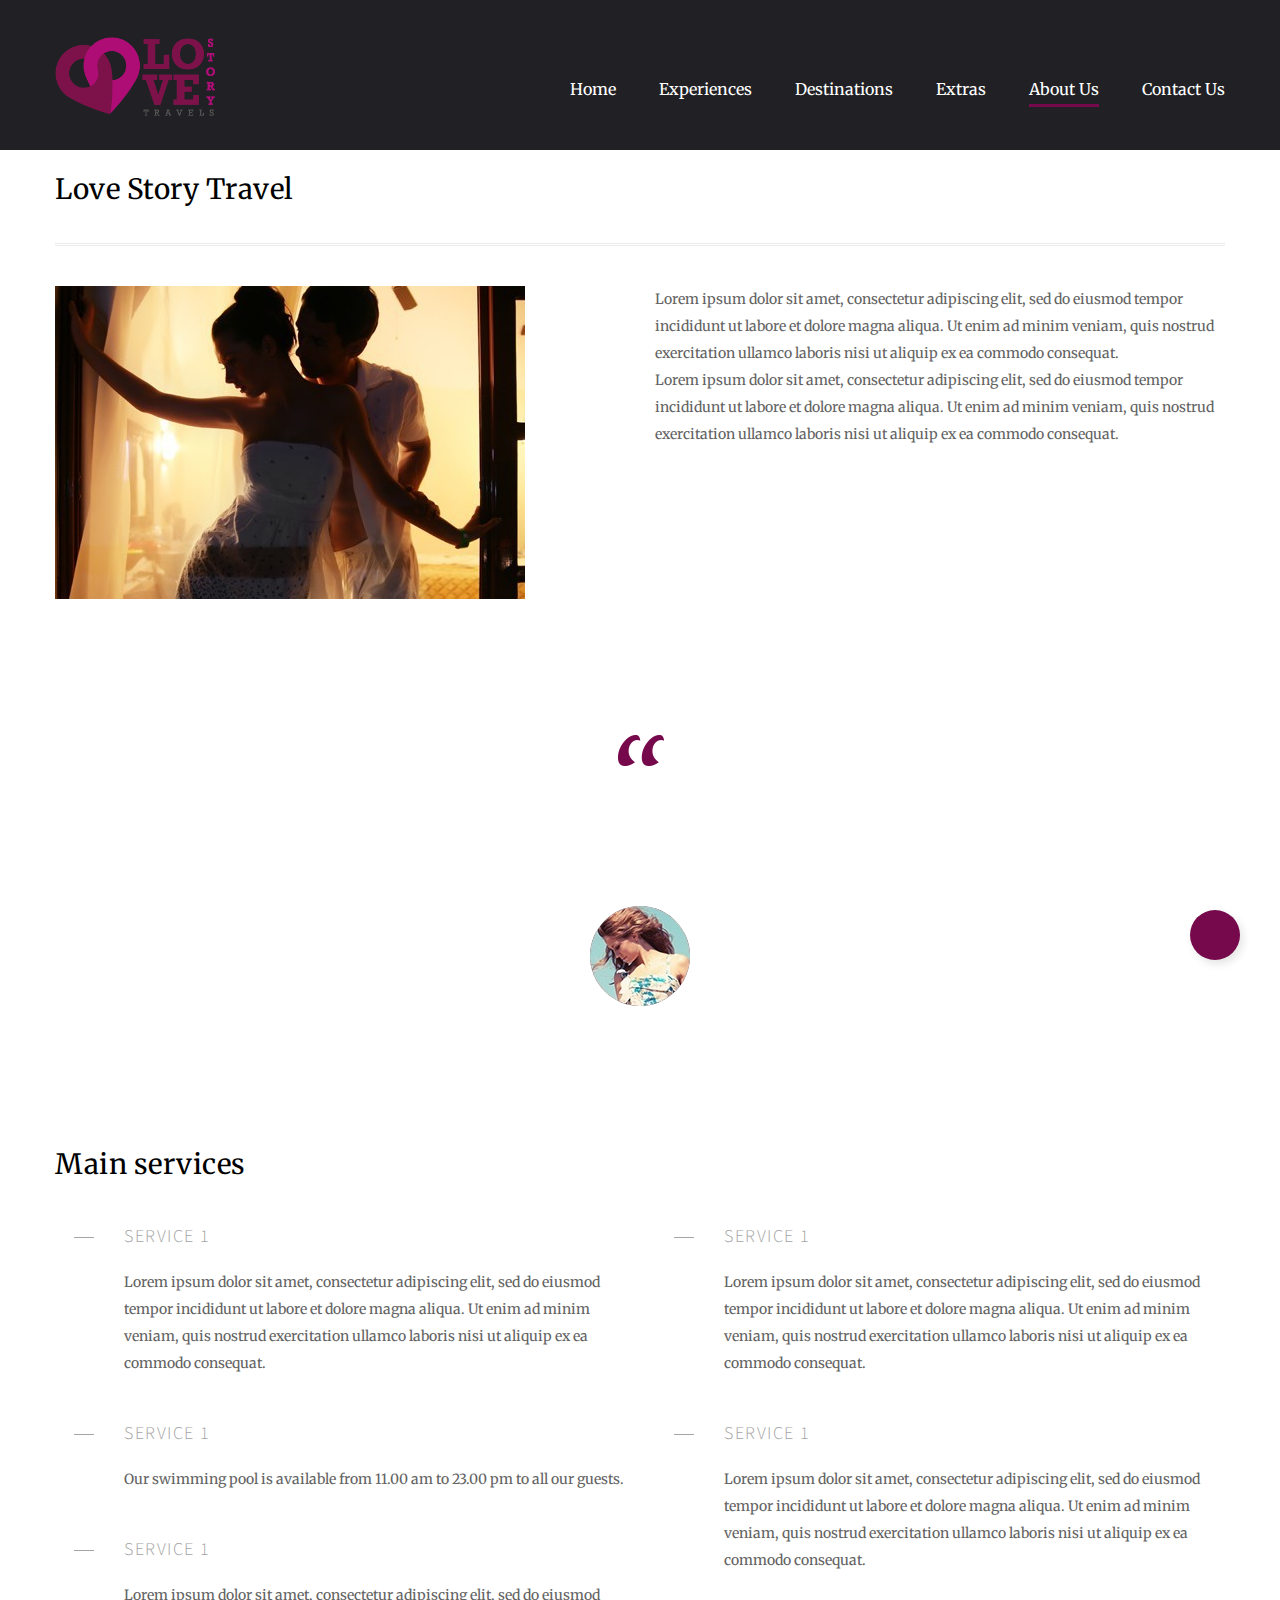
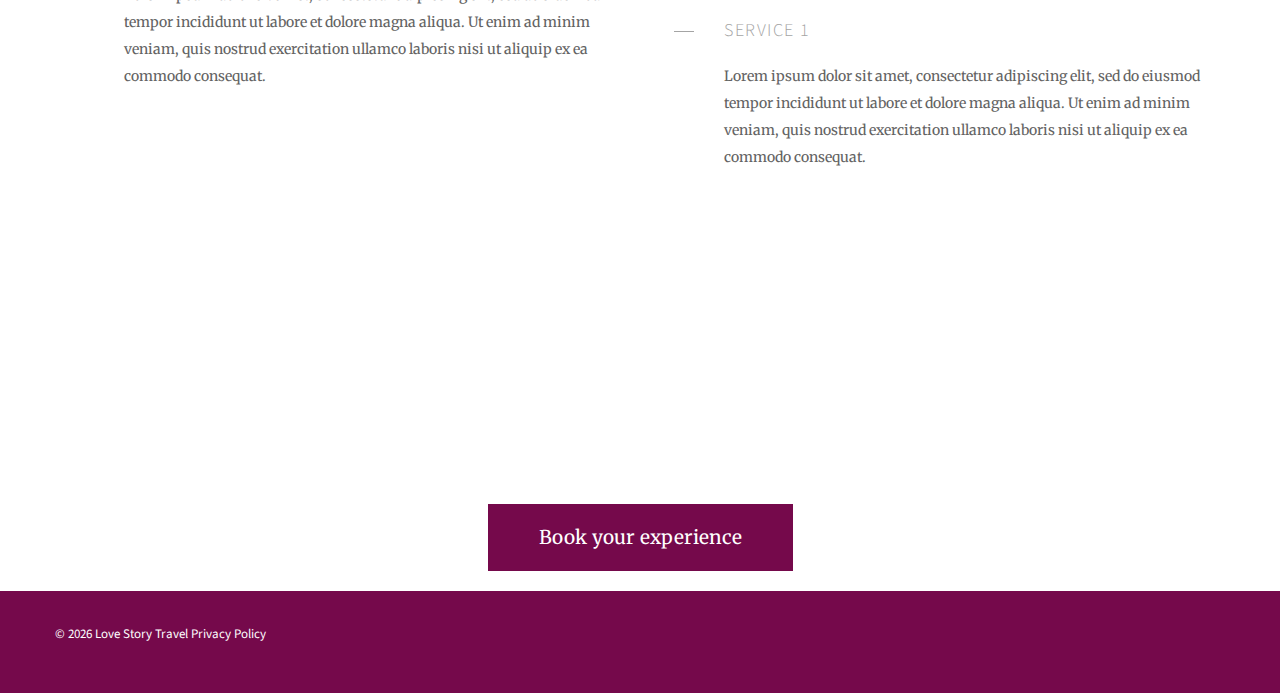
==== commit 98f35dd2: "new changes" ====
--- a/about-us.html
+++ b/about-us.html
@@ -39,64 +39,48 @@
         <div class="rd-navbar-wrap">
             <nav class="rd-navbar" data-rd-navbar-lg="rd-navbar-static">
                 <div class="rd-navbar-inner">
-                    <!-- RD Navbar Panel -->
-                    <div class="rd-navbar-panel">
-
-                        <!-- RD Navbar Toggle -->
-                        <button class="rd-navbar-toggle" data-rd-navbar-toggle=".rd-navbar"><span></span></button>
-                        <!-- END RD Navbar Toggle -->
-
-                        <!-- RD Navbar Brand -->
-                        <div class="rd-navbar-brand">
-                            <a href="index.html" class="brand-name">
-                                LoveStory<br> <span class="brand-slogan">Travel</span>
-                            </a>
-                        </div>
-                        <!-- END RD Navbar Brand -->
-                    </div>
-                    <!-- END RD Navbar Panel -->
-
-                    <div class="rd-navbar-nav-wrap">
-
-                        <!-- RD Navbar Nav -->
-                        <ul class="rd-navbar-nav">
-                            <li>
-                                <a href="index.html">Home</a>
-                            </li>
-                            
-                            <li class="active">
-                                <a href="about-us.html">About us</a>
-                            </li>
-                            
-                            <li>
-                                <a href="paquetes.html">Experiencias</a>
-
-                                <!-- RD Navbar Dropdown -->
-                                <ul class="rd-navbar-dropdown">
-                                    <li>
-                                        <a href="paquetes.html">Luxe</a></li>
-                                    <li>
-                                        <a href="paquetes.html">Casual</a>
-                                    </li>
-                                    <li>
-                                        <a href="paquetes.html">Family</a>
-                                    <li>
-                                        <a href="paquetes.html">Honeymooners</a>
-                                    </li>
-                                </ul>
-                                <!-- END RD Navbar Dropdown -->
-                            </li>
-                            
-                            <li>
-                                <a href="tours.html">Tours</a>
-                            </li>
-                            <li>
-                                <a href="contact.html">Contact us</a>
-                            </li>
-                        </ul>
-                        <!-- END RD Navbar Nav -->
-                    </div>
-                </div>
+                        <!-- RD Navbar Panel -->
+                        <div class="rd-navbar-panel">
+                            <!-- RD Navbar Toggle -->
+                            <button class="rd-navbar-toggle" data-rd-navbar-toggle=".rd-navbar"><span></span></button>
+                            <!-- END RD Navbar Toggle -->
+                            <!-- RD Navbar Brand -->
+                            <div class="rd-navbar-brand"> 
+                                <!--<a href="index.html" class="brand-name">
+                                    Love Story<br> 
+                                    <span class="brand-slogan">Special Way to Travel</span>
+                                    
+                                </a>-->
+                                <a href="index.html" class="brand-name">
+                                    <img src="images/brand.png" id="logo-left" />
+                                </a>
+                                
+                                <img src="images/brand.png" id="logo-right" />
+                            </div>
+                            <!-- END RD Navbar Brand -->
+                        </div>
+                        <!-- END RD Navbar Panel -->
+                        <div class="rd-navbar-nav-wrap">
+                            <!-- RD Navbar Nav -->
+                            <ul class="rd-navbar-nav">
+                                <li> <a href="index.html">Home</a> </li>
+                                <li> <a href="experiences.html">Experiences</a> </li>
+                                <li> <a href="destinations.html">Destinations</a>
+                                    <!-- RD Navbar Dropdown -->
+                                    <ul class="rd-navbar-dropdown">
+                                        <li> <a href="destinations.html">Riviera Maya</a></li>
+                                        <li> <a href="destinations.html">Cancun</a> </li>
+                                        <li> <a href="destinations.html">Playa del Carmen</a>
+                                    </ul>
+                                    <!-- END RD Navbar Dropdown -->
+                                </li>
+                                <li> <a href="extras.html">Extras</a> </li>
+                                <li class="active"> <a href="about-us.html">About Us</a> </li>
+                                <li> <a href="contact.html">Contact Us</a> </li>
+                            </ul>
+                            <!-- END RD Navbar Nav -->
+                        </div>
+                    </div>
             </nav>
         </div>
         <!-- END RD Navbar -->
@@ -264,22 +248,22 @@
                               FOOTER
     ==========================================================-->
     <footer class="page-footer well-xs">
-        <div class="container text-center text-md-left">
-            <ul class="inline-list">
-                <li><a href="index.html" >Home</a></li>
-                <li><a href="about-us.html" class="active">About us</a></li>
-                <li><a href="paquetes.html">Experiencias</a></li>
-                <li><a href="tours.html">Gallery</a></li>
-                <li><a href="contact.html">Contact us</a></li>
-            </ul>
-            <div class="divider-2"></div>
-            <p>
-                &#169; <span id="copyright-year">2016.</span> Love Sory Travel
-                <a href='index-5.html'>Privacy Policy</a>
-                <!-- {%FOOTER_LINK} -->
-            </p>
-        </div>
-    </footer>
+            <div class="container">
+                <div class="text-center text-md-left">
+                    <p> &#169; <span id="copyright-year">2016.</span> Love Story Travel <a href='index-5.html'>Privacy Policy</a>
+                        <!-- {%FOOTER_LINK} -->
+                    </p>
+                </div>
+                
+                <div class="text-center text-md-right">
+                    <ul class="inline-list">
+                        <li><a href="index.html" ><i class="fa fa-facebook-square" aria-hidden="true"></i></a></li>
+                        <li><a href="about-us.html"><i class="fa fa-instagram" aria-hidden="true"></i></a></li>
+                        <li><a href="about-us.html"><i class="fa fa-twitter" aria-hidden="true"></i></a></li>
+                    </ul>
+                </div>
+            </div>
+        </footer>
 </div>
 
 <!-- Core Scripts -->
--- a/css/style.css
+++ b/css/style.css
@@ -1960,7 +1960,7 @@
 .heading-4 a:hover,
 .heading-5 a:hover,
 .heading-6 a:hover {
-    color: #fa505d;
+    color: #75094b;
 }
 
 h1,
@@ -2075,7 +2075,7 @@
 p a:hover,
 .list a:hover,
 .contact-info a:hover {
-    color: #fa505d;
+    color: #75094b;
 }
 
 p .btn,
@@ -2094,11 +2094,11 @@
     display: inline-block;
     padding: 5px;
     color: #FFF;
-    background: #fa505d;
+    background: #75094b;
 }
 
 em {
-    color: #fa505d;
+    color: #75094b;
 }
 
 small,
@@ -2261,7 +2261,7 @@
 }
 
 * + .link {
-    margin-top: 47px;
+    margin-top: 20px;
 }
 
 * + .btn-group {
@@ -2593,6 +2593,7 @@
 @media (min-width: 1600px) {
     html .inset-1 {
         padding-left: 28px;
+        padding-top: 80px;
     }
 }
 
@@ -2702,8 +2703,8 @@
 */
 
 .well-xs {
-    padding-top: 60px;
-    padding-bottom: 50px;
+    padding-top: 30px;
+    padding-bottom: 30px;
 }
 
 .well-sm {
@@ -2712,8 +2713,8 @@
 }
 
 .well-md {
-    padding-top: 1.1rem;
-    padding-bottom: 1.2rem;
+    padding-top: 20px;
+    padding-bottom: 20px;
 }
 
 .well-md-var-1 {
@@ -2774,7 +2775,7 @@
 }
 
 html .e-mail:hover {
-    color: #fa505d;
+    color: #75094b;
 }
 
 html .swiper-slider-1 {
@@ -3080,7 +3081,7 @@
 */
 
 html body .page .text-primary {
-    color: #fa505d;
+    color: #75094b;
 }
 
 .z-ind {
@@ -3093,7 +3094,7 @@
 */
 
 .bg-primary {
-    background: #fa505d;
+    background: #75094b;
 }
 
 .bg-primary,
@@ -3163,7 +3164,7 @@
 
 .bg-color-2 {
     position: relative;
-    padding-top: 6vh;
+    padding-top: 16vh;
 }
 
 @media (min-width: 768px) and (max-width: 991px) {
@@ -10026,7 +10027,7 @@
 .btn-primary {
     color: #fff;
     background: #75094b;
-    border-color: #a9197c;
+    border-color: #75094b;
     transition: 0.3s;
 }
 
@@ -10178,8 +10179,8 @@
 
 .icon-primary {
     color: #FFF;
-    background: #fa505d;
-    border-color: #fa505d;
+    background: #75094b;
+    border-color: #75094b;
     box-shadow: 3px 4px 5px 0px rgba(0, 0, 0, 0.11);
 }
 
@@ -10631,12 +10632,12 @@
 }
 
 .inline-list > li > a .active {
-    border-bottom: 3px solid #fa505d;
+    border-bottom: 3px solid #75094b;
 }
 
 .inline-list > li > a:hover {
     transition: 0.3s;
-    border-bottom: 3px solid #fa505d;
+    border-bottom: 3px solid #75094b;
 }
 
 
@@ -10661,7 +10662,7 @@
     font-weight: 400;
     font-size: 1em;
     font-family: "FontAwesome";
-    color: #fa505d;
+    color: #75094b;
 }
 
 .marked-list > li + li {
@@ -10669,7 +10670,7 @@
 }
 
 .marked-list > li > a:hover {
-    color: #fa505d;
+    color: #75094b;
 }
 
 
@@ -11369,6 +11370,7 @@
 @media (min-width: 768px) {
     .rd-navbar-brand .brand-name {
         color: #fff;
+        height: 140px!important;
     }
 }
 
@@ -11389,7 +11391,7 @@
 }
 
 .rd-navbar-brand .brand-slogan {
-    color: #fff;
+    color: rgb(195, 194, 194);
     font-size: 16px;
     font-family: "Source Sans Pro", sans-serif;
     padding-left: 160px;
@@ -11561,7 +11563,7 @@
     text-align: center;
     padding: 8px;
     font-weight: 700;
-    color: #fa505d;
+    color: #75094b;
     text-transform: uppercase;
     -webkit-border-radius: 2px;
     -moz-border-radius: 2px;
@@ -11743,12 +11745,12 @@
 
 .rd-navbar-static .rd-navbar-nav > li > .rd-navbar-dropdown > .rd-navbar-submenu > a:hover:before,
 .rd-navbar-fullwidth .rd-navbar-nav > li > .rd-navbar-dropdown > .rd-navbar-submenu > a:hover:before {
-    color: #fa505d;
+    color: #75094b;
 }
 
 .rd-navbar-static .rd-navbar-nav > li > .rd-navbar-dropdown > .rd-navbar-submenu.focus a:before,
 .rd-navbar-fullwidth .rd-navbar-nav > li > .rd-navbar-dropdown > .rd-navbar-submenu.focus a:before {
-    color: #fa505d;
+    color: #75094b;
 }
 
 .rd-navbar-static .rd-navbar-dropdown,
@@ -11794,13 +11796,13 @@
 
 .rd-navbar-static .rd-navbar-dropdown > li > a:hover,
 .rd-navbar-fullwidth .rd-navbar-dropdown > li > a:hover {
-    color: #fa505d;
+    color: #75094b;
     background: transparent;
 }
 
 .rd-navbar-static .rd-navbar-dropdown > li.focus > a,
 .rd-navbar-fullwidth .rd-navbar-dropdown > li.focus > a {
-    color: #fa505d;
+    color: #75094b;
     background: transparent;
 }
 
@@ -11852,7 +11854,7 @@
 
 .rd-navbar-static .rd-navbar-megamenu > li > ul a:hover,
 .rd-navbar-fullwidth .rd-navbar-megamenu > li > ul a:hover {
-    color: #fa505d;
+    color: #75094b;
     background: transparent;
 }
 
@@ -11888,7 +11890,7 @@
 
 .rd-navbar-static.rd-navbar--is-clone a,
 .rd-navbar-fullwidth.rd-navbar--is-clone a {
-    color: #fff;
+    color: rgb(195, 194, 194);
 }
 
 .rd-navbar-static.rd-navbar--is-clone .rd-navbar-inner,
@@ -11962,7 +11964,7 @@
 
 .rd-navbar-static .rd-navbar-search-toggle:hover,
 .rd-navbar-fullwidth .rd-navbar-search-toggle:hover {
-    color: #fa505d;
+    color: #75094b;
 }
 
 .rd-navbar-static .rd-navbar-search.active .rd-navbar-search-form,
@@ -11988,7 +11990,7 @@
     right: 0;
     z-index: 999;
     
-    background: rgba(43, 43, 43, 0.89);
+    background: rgb(195, 194, 194);
     
 }
 
@@ -12177,14 +12179,14 @@
 .rd-navbar-fixed .rd-navbar-nav li.active > a,
 .rd-navbar-sidebar .rd-navbar-nav li.active > a {
     background: transparent;
-    border-bottom: 2px solid #fa505d;
+    border-bottom: 2px solid #75094b;
 }
 
 .rd-navbar-fixed .rd-navbar-nav li.focus > a,
 .rd-navbar-fixed .rd-navbar-nav li > a:hover,
 .rd-navbar-sidebar .rd-navbar-nav li.focus > a,
 .rd-navbar-sidebar .rd-navbar-nav li > a:hover {
-    border-bottom: 2px solid #fa505d;
+    border-bottom: 2px solid #75094b;
 }
 
 .rd-navbar-fixed .rd-navbar-nav li + li,
@@ -12344,9 +12346,17 @@
     line-height: 48px;
 }
 
-#logo-right {
+#logo-right, #logo-left {
     float: right;
     display: none;
+}
+
+.social {
+    margin-right: 60px;
+}
+
+.social li a {
+    font-size: 24px;
 }
 
 @media (max-width: 768px) {
@@ -12364,6 +12374,15 @@
     #logo-right {
         display: block;
         height: 50px;
+    }
+    
+    .social {
+        margin-top: 24px;
+        margin-right: auto;
+    }
+    
+    .subscribe-email {
+        width: 90%!important;
     }
 }
 
@@ -12627,7 +12646,7 @@
 .rd-navbar-sidebar .rd-navbar-nav li.focus > a,
 .rd-navbar-sidebar .rd-navbar-nav li.focus > a:hover {
     color: #FFF;
-    background: #fa505d;
+    background: #75094b;
 }
 
 .rd-navbar-sidebar .rd-navbar-nav li:hover > .rd-navbar-submenu-toggle,
@@ -12656,7 +12675,7 @@
 }
 
 .rd-navbar-sidebar .rd-navbar-nav li.opened > a {
-    background: #fa505d;
+    background: #75094b;
     color: #FFF;
 }
 
@@ -13738,7 +13757,7 @@
 
 .mfDatePicker table td.dp-selected {
     color: #fff;
-    background: #fa505d;
+    background: #75094b;
 }
 
 .mfDatePicker_title {
@@ -14095,7 +14114,7 @@
 }
 
 .responsive-tabs-variant-2 .resp-accordion.resp-tab-active .btn-default:hover {
-    color: #fa505d;
+    color: #75094b;
 }
 
 .responsive-tabs-variant-2 .resp-accordion > .btn {
@@ -14500,7 +14519,7 @@
     height: 100%;
     width: 100%;
     position: relative;
-    background: #fa505d;
+    background: #75094b;
     left: 0;
     top: 0;
 }
